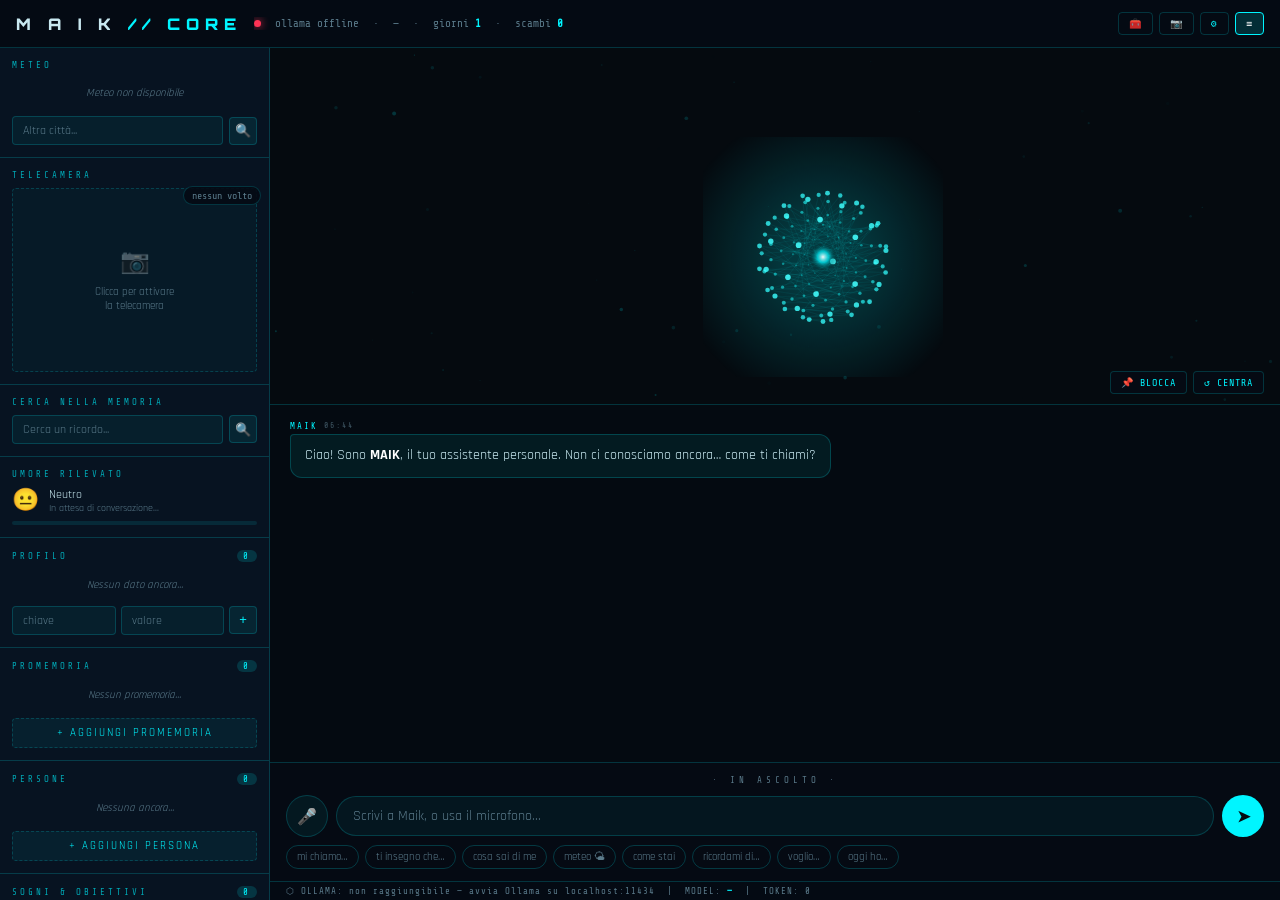
==== index.html @ 8b5289fa "Sfera 3D animata e responsive + pannello Strumenti (12 utility) Sfera: - Nuovo rendering 3D: nuvola " ====
<!DOCTYPE html>
<html lang="it">
<head>
  <meta charset="UTF-8">
  <meta name="viewport" content="width=device-width, initial-scale=1.0, maximum-scale=1.0, user-scalable=no">
  <meta name="theme-color" content="#050a0f">
  <title>MAIK // CORE V7.0</title>
  <style>
    @import url('https://fonts.googleapis.com/css2?family=Share+Tech+Mono&family=Rajdhani:wght@300;400;500;600;700&family=Orbitron:wght@400;700;900&display=swap');

    :root {
      --cyan: #00f5ff;
      --cyan-dim: #00a8b5;
      --cyan-glow: rgba(0,245,255,0.15);
      --bg: #050a0f;
      --bg2: #080d14;
      --bg3: #0d1520;
      --panel: rgba(8,20,35,0.92);
      --border: rgba(0,245,255,0.18);
      --text: #c8e8f0;
      --text-dim: #5a7a8a;
      --red: #ff3355;
      --green: #00ff88;
      --yellow: #ffcc00;
      --purple: #a855f7;
      --accent: #00f5ff;
    }

    * { margin: 0; padding: 0; box-sizing: border-box; -webkit-tap-highlight-color: transparent; }

    body {
      background: var(--bg);
      color: var(--text);
      font-family: 'Rajdhani', sans-serif;
      height: 100vh;
      height: 100dvh;
      overflow: hidden;
      display: flex;
      flex-direction: column;
    }

    ::selection { background: var(--cyan); color: #050a0f; }

    /* TOPBAR */
    #topbar {
      display: flex;
      align-items: center;
      justify-content: space-between;
      padding: 0 16px;
      height: 48px;
      background: rgba(5,10,20,0.95);
      border-bottom: 1px solid var(--border);
      z-index: 100;
      flex-shrink: 0;
      gap: 12px;
    }

    .logo {
      font-family: 'Orbitron', monospace;
      font-size: 16px;
      font-weight: 900;
      letter-spacing: 6px;
      color: var(--text);
      white-space: nowrap;
    }
    .logo span { color: var(--accent); }

    .topbar-status {
      display: flex;
      align-items: center;
      gap: 14px;
      font-family: 'Share Tech Mono', monospace;
      font-size: 11px;
      color: var(--text-dim);
      flex: 1;
      overflow: hidden;
    }
    .topbar-status > span { white-space: nowrap; }

    .status-dot {
      width: 7px; height: 7px;
      border-radius: 50%;
      background: var(--green);
      box-shadow: 0 0 8px var(--green);
      animation: pulse 2s infinite;
      flex-shrink: 0;
    }
    .status-dot.offline { background: var(--red); box-shadow: 0 0 8px var(--red); }
    .status-dot.thinking { background: var(--purple); box-shadow: 0 0 8px var(--purple); }

    @keyframes pulse { 0%,100%{opacity:1} 50%{opacity:0.4} }

    .topbar-btn {
      background: transparent;
      border: 1px solid var(--border);
      color: var(--accent);
      padding: 5px 10px;
      border-radius: 4px;
      cursor: pointer;
      font-family: 'Share Tech Mono', monospace;
      font-size: 10px;
      letter-spacing: 1px;
      transition: all 0.2s;
      white-space: nowrap;
    }
    .topbar-btn:hover { background: var(--cyan-glow); border-color: var(--accent); }
    .topbar-btn.active { background: var(--cyan-glow); border-color: var(--accent); color: white; }

    /* MAIN LAYOUT */
    #main { display: flex; flex: 1; overflow: hidden; }

    /* SIDEBAR */
    #sidebar {
      width: 270px;
      background: var(--panel);
      border-right: 1px solid var(--border);
      display: flex;
      flex-direction: column;
      overflow-y: auto;
      flex-shrink: 0;
      transition: width 0.3s ease, margin 0.3s ease;
    }
    #sidebar.hidden { width: 0; overflow: hidden; }
    #sidebar::-webkit-scrollbar { width: 4px; }
    #sidebar::-webkit-scrollbar-thumb { background: var(--border); border-radius: 4px; }

    .sidebar-section { border-bottom: 1px solid var(--border); padding: 12px; }

    .sidebar-label {
      font-family: 'Share Tech Mono', monospace;
      font-size: 9px;
      letter-spacing: 3px;
      color: var(--cyan-dim);
      margin-bottom: 8px;
      text-transform: uppercase;
      display: flex;
      align-items: center;
      justify-content: space-between;
    }
    .sidebar-label .count-pill {
      background: var(--cyan-glow);
      color: var(--accent);
      border-radius: 8px;
      padding: 1px 6px;
      font-size: 9px;
    }

    /* WEATHER */
    .weather-main { display: flex; align-items: center; gap: 10px; margin-bottom: 8px; }
    .weather-icon { font-size: 32px; }
    .weather-temp { font-family: 'Orbitron', monospace; font-size: 28px; font-weight: 700; color: white; line-height: 1; }
    .weather-desc { font-size: 12px; color: var(--text-dim); margin-top: 2px; }
    .weather-loc { font-size: 11px; color: var(--accent); }
    .weather-grid { display: grid; grid-template-columns: 1fr 1fr; gap: 5px; margin: 8px 0; }
    .weather-cell { background: rgba(0,245,255,0.05); border: 1px solid var(--border); border-radius: 4px; padding: 5px 8px; }
    .weather-val { font-family: 'Orbitron', monospace; font-size: 13px; color: white; }
    .weather-key { font-size: 9px; color: var(--text-dim); letter-spacing: 1px; }
    .weather-forecast { display: flex; gap: 5px; overflow-x: auto; padding-bottom: 4px; }
    .forecast-day { flex-shrink: 0; text-align: center; background: rgba(0,245,255,0.05); border: 1px solid var(--border); border-radius: 4px; padding: 5px 7px; font-size: 10px; }
    .forecast-day .day-name { color: var(--cyan-dim); font-size: 9px; }
    .forecast-day .day-temp { color: white; font-size: 11px; margin-top: 2px; }

    /* CAMERA */
    #camera-section { position: relative; }
    #camera-preview {
      width: 100%; aspect-ratio: 4/3; background: #000; border-radius: 4px;
      object-fit: cover; border: 1px solid var(--border); display: none;
    }
    #camera-placeholder {
      width: 100%; aspect-ratio: 4/3; background: rgba(0,245,255,0.03);
      border: 1px dashed var(--border); border-radius: 4px; display: flex;
      flex-direction: column; align-items: center; justify-content: center;
      gap: 8px; cursor: pointer; transition: all 0.2s;
    }
    #camera-placeholder:hover { background: rgba(0,245,255,0.06); border-color: var(--accent); }
    .cam-icon { font-size: 24px; opacity: 0.4; }
    .cam-text { font-size: 11px; color: var(--text-dim); text-align: center; }
    #face-status {
      position: absolute; top: 28px; right: 8px; background: rgba(5,10,20,0.9);
      border: 1px solid var(--border); border-radius: 12px; padding: 3px 8px;
      font-size: 10px; color: var(--text-dim); font-family: 'Share Tech Mono', monospace;
    }
    #face-status.detected { color: var(--green); border-color: var(--green); }

    /* INPUTS */
    .search-row { display: flex; gap: 6px; align-items: center; }
    .sidebar-input {
      flex: 1; background: rgba(0,245,255,0.05); border: 1px solid var(--border);
      border-radius: 4px; padding: 6px 10px; color: var(--text); font-size: 12px;
      font-family: 'Rajdhani', sans-serif; outline: none; transition: border-color 0.2s; min-width: 0;
    }
    .sidebar-input:focus { border-color: var(--accent); }
    .sidebar-input::placeholder { color: var(--text-dim); }

    .icon-btn {
      background: rgba(0,245,255,0.08); border: 1px solid var(--border); color: var(--accent);
      width: 28px; height: 28px; border-radius: 4px; cursor: pointer; display: flex;
      align-items: center; justify-content: center; font-size: 13px; transition: all 0.2s; flex-shrink: 0;
    }
    .icon-btn:hover { background: rgba(0,245,255,0.18); }

    /* PROFILE */
    .profile-item { display: flex; justify-content: space-between; align-items: center; padding: 4px 0; border-bottom: 1px solid rgba(0,245,255,0.05); gap: 6px; }
    .profile-key { color: var(--cyan-dim); font-size: 11px; text-transform: capitalize; }
    .profile-val { color: var(--text); font-size: 11px; text-align: right; flex: 1; }
    .mini-x { background: none; border: none; color: var(--text-dim); cursor: pointer; font-size: 11px; padding: 0 2px; flex-shrink: 0; }
    .mini-x:hover { color: var(--red); }
    .kv-row { display: flex; gap: 5px; margin-top: 6px; }

    /* EMOTION */
    .emotion-display { display: flex; align-items: center; gap: 10px; }
    .emotion-icon { font-size: 22px; }
    .emotion-label { font-size: 12px; color: var(--text); }
    .emotion-sub { font-size: 10px; color: var(--text-dim); }
    .emotion-bar { height: 4px; background: rgba(0,245,255,0.1); border-radius: 2px; margin-top: 6px; overflow: hidden; }
    .emotion-bar-fill { height: 100%; width: 0%; background: var(--accent); transition: width 0.4s, background 0.4s; }

    /* CARDS */
    .item-list { display: flex; flex-direction: column; gap: 5px; }
    .person-card, .reminder-card {
      background: rgba(0,245,255,0.04); border: 1px solid var(--border); border-radius: 4px;
      padding: 6px 8px; display: flex; justify-content: space-between; align-items: center; gap: 6px;
    }
    .person-name { font-size: 12px; color: white; }
    .person-role { font-size: 10px; color: var(--text-dim); }
    .reminder-text { font-size: 12px; color: var(--text); }
    .reminder-due { font-size: 10px; color: var(--yellow); }
    .reminder-card.done .reminder-text { text-decoration: line-through; color: var(--text-dim); }

    .goal-item {
      background: rgba(0,245,255,0.04); border-left: 2px solid var(--accent); padding: 5px 8px;
      font-size: 12px; border-radius: 0 4px 4px 0; display: flex; justify-content: space-between; align-items: center; gap: 6px;
    }

    .sidebar-add-btn {
      width: 100%; background: rgba(0,245,255,0.06); border: 1px dashed var(--border); color: var(--accent);
      padding: 7px; border-radius: 4px; cursor: pointer; font-family: 'Rajdhani', sans-serif; font-size: 11px;
      letter-spacing: 2px; text-transform: uppercase; margin-top: 8px; transition: all 0.2s;
    }
    .sidebar-add-btn:hover { background: rgba(0,245,255,0.12); }

    .empty-state { font-size: 11px; color: var(--text-dim); text-align: center; padding: 8px 0; font-style: italic; }

    #memory-results { margin-top: 6px; display: none; flex-direction: column; gap: 4px; }
    .memory-item { background: rgba(0,245,255,0.05); border-left: 2px solid var(--accent); padding: 4px 8px; font-size: 11px; border-radius: 0 4px 4px 0; }

    /* CENTER */
    #center { flex: 1; display: flex; flex-direction: column; position: relative; overflow: hidden; }
    #sphere-area { flex: 1; position: relative; overflow: hidden; min-height: 120px; }

    #sphere-wrapper { position: absolute; cursor: grab; user-select: none; z-index: 10; touch-action: none; }
    #sphere-wrapper:active { cursor: grabbing; }
    #sphere-wrapper.pinned { cursor: default; }
    canvas#sphere-canvas { display: block; }

    #sphere-controls { position: absolute; bottom: 10px; right: 16px; display: flex; gap: 6px; z-index: 20; }
    .sphere-ctrl-btn {
      background: rgba(5,10,20,0.8); border: 1px solid var(--border); color: var(--accent); padding: 5px 10px;
      border-radius: 4px; cursor: pointer; font-family: 'Share Tech Mono', monospace; font-size: 10px;
      letter-spacing: 1px; transition: all 0.2s;
    }
    .sphere-ctrl-btn:hover { background: var(--cyan-glow); border-color: var(--accent); }

    #camera-big {
      position: absolute; top: 10px; right: 10px; width: 180px; aspect-ratio: 4/3; border-radius: 8px;
      overflow: hidden; border: 1px solid var(--border); display: none; z-index: 30;
    }
    #camera-big video { width: 100%; height: 100%; object-fit: cover; }
    #camera-big-label {
      position: absolute; bottom: 0; left: 0; right: 0; background: rgba(5,10,20,0.8); padding: 3px 6px;
      font-size: 9px; font-family: 'Share Tech Mono', monospace; color: var(--accent); letter-spacing: 1px;
    }

    /* CHAT */
    #chat-area { display: flex; flex-direction: column; height: 56%; border-top: 1px solid var(--border); background: rgba(5,10,20,0.5); }
    #messages { flex: 1; overflow-y: auto; padding: 16px 20px; display: flex; flex-direction: column; gap: 12px; scroll-behavior: smooth; }
    #messages::-webkit-scrollbar { width: 4px; }
    #messages::-webkit-scrollbar-thumb { background: var(--border); border-radius: 4px; }

    .msg { display: flex; flex-direction: column; gap: 3px; max-width: 82%; animation: msgIn 0.25s ease; }
    @keyframes msgIn { from { opacity: 0; transform: translateY(6px); } to { opacity: 1; transform: none; } }
    .msg.maik { align-self: flex-start; }
    .msg.user { align-self: flex-end; }
    .msg-label { font-family: 'Share Tech Mono', monospace; font-size: 9px; letter-spacing: 2px; display:flex; gap:6px; align-items:center; }
    .msg.maik .msg-label { color: var(--accent); }
    .msg.user .msg-label { color: var(--text-dim); justify-content: flex-end; }
    .msg-time { color: var(--text-dim); font-size: 8px; opacity: 0.7; }
    .msg-bubble { padding: 10px 14px; border-radius: 12px; font-size: 14px; line-height: 1.55; word-wrap: break-word; overflow-wrap: anywhere; }
    .msg.maik .msg-bubble { background: rgba(0,245,255,0.07); border: 1px solid rgba(0,245,255,0.2); border-radius: 4px 12px 12px 12px; color: var(--text); }
    .msg.user .msg-bubble { background: rgba(0,245,255,0.12); border: 1px solid rgba(0,245,255,0.25); border-radius: 12px 4px 12px 12px; color: white; }
    .msg-bubble p { margin: 0 0 6px; } .msg-bubble p:last-child { margin: 0; }
    .msg-bubble code { background: rgba(0,0,0,0.4); padding: 1px 5px; border-radius: 3px; font-family: 'Share Tech Mono', monospace; font-size: 12px; color: var(--green); }
    .msg-bubble pre { background: rgba(0,0,0,0.45); border: 1px solid var(--border); padding: 10px; border-radius: 6px; overflow-x: auto; margin: 6px 0; }
    .msg-bubble pre code { background: none; padding: 0; color: var(--text); }
    .msg-bubble ul, .msg-bubble ol { margin: 4px 0 6px 18px; }
    .msg-bubble a { color: var(--accent); }
    .msg-bubble strong { color: white; }

    .typing-bubble { display: flex; gap: 4px; align-items: center; padding: 10px 14px; }
    .typing-dot { width: 6px; height: 6px; border-radius: 50%; background: var(--accent); animation: typingBounce 1.2s infinite; }
    .typing-dot:nth-child(2) { animation-delay: 0.2s; }
    .typing-dot:nth-child(3) { animation-delay: 0.4s; }
    @keyframes typingBounce { 0%,60%,100%{transform:translateY(0)} 30%{transform:translateY(-6px)} }

    .stream-cursor { display:inline-block; width:7px; height:14px; background:var(--accent); margin-left:2px; vertical-align:middle; animation: pulse 1s infinite; }

    /* INPUT AREA */
    #input-area { padding: 12px 16px; border-top: 1px solid var(--border); background: rgba(5,10,20,0.8); }
    #listening-label { text-align: center; font-family: 'Share Tech Mono', monospace; font-size: 9px; letter-spacing: 4px; color: var(--text-dim); margin-bottom: 8px; height: 12px; }
    #listening-label.active { color: var(--accent); }
    #input-row { display: flex; gap: 8px; align-items: center; }

    #voice-btn, #send-btn, #stop-btn {
      width: 42px; height: 42px; border-radius: 50%; cursor: pointer; display: flex;
      align-items: center; justify-content: center; font-size: 16px; transition: all 0.2s; flex-shrink: 0;
    }
    #voice-btn { background: rgba(0,245,255,0.06); border: 1px solid var(--border); color: var(--accent); }
    #voice-btn.active { background: rgba(255,51,85,0.15); border-color: var(--red); color: var(--red); animation: voicePulse 1s infinite; }
    @keyframes voicePulse { 0%,100%{box-shadow:0 0 0 0 rgba(255,51,85,0.4)} 50%{box-shadow:0 0 0 8px rgba(255,51,85,0)} }

    #chat-input {
      flex: 1; background: rgba(0,245,255,0.05); border: 1px solid var(--border); border-radius: 20px;
      padding: 10px 16px; color: white; font-size: 14px; font-family: 'Rajdhani', sans-serif; outline: none;
      transition: border-color 0.2s; min-width: 0;
    }
    #chat-input:focus { border-color: var(--accent); }
    #chat-input::placeholder { color: var(--text-dim); }

    #send-btn { background: var(--accent); border: none; color: #050a0f; font-weight: 700; }
    #send-btn:hover { background: white; transform: scale(1.05); }
    #send-btn:disabled { opacity: 0.4; cursor: default; transform: none; }
    #stop-btn { background: rgba(255,51,85,0.15); border: 1px solid var(--red); color: var(--red); display: none; }

    #quick-replies { display: flex; gap: 6px; flex-wrap: wrap; margin-top: 8px; }
    .quick-btn {
      background: transparent; border: 1px solid rgba(0,245,255,0.2); color: var(--text-dim); padding: 4px 10px;
      border-radius: 12px; cursor: pointer; font-family: 'Rajdhani', sans-serif; font-size: 11px; transition: all 0.2s; white-space: nowrap;
    }
    .quick-btn:hover { background: var(--cyan-glow); color: var(--accent); border-color: var(--accent); }

    /* PARTICLES */
    #particles-canvas { position: absolute; top: 0; left: 0; width: 100%; height: 100%; pointer-events: none; opacity: 0.4; z-index: 1; }

    /* TOAST */
    #toast-container { position: fixed; top: 60px; right: 16px; z-index: 1000; display: flex; flex-direction: column; gap: 6px; }
    .toast { background: var(--panel); border: 1px solid var(--border); border-left: 3px solid var(--accent); padding: 8px 14px; border-radius: 4px; font-size: 12px; animation: toastIn 0.3s ease; max-width: 280px; }
    .toast.error { border-left-color: var(--red); }
    .toast.success { border-left-color: var(--green); }
    @keyframes toastIn { from{opacity:0;transform:translateX(20px)} to{opacity:1;transform:translateX(0)} }

    /* STATUS BAR */
    #ollama-bar { padding: 4px 16px; background: rgba(5,10,20,0.9); border-top: 1px solid var(--border); display: flex; align-items: center; gap: 12px; font-family: 'Share Tech Mono', monospace; font-size: 9px; color: var(--text-dim); letter-spacing: 1px; flex-wrap: wrap; }

    /* MODAL */
    .modal-overlay {
      position: fixed; inset: 0; background: rgba(2,6,12,0.8); backdrop-filter: blur(4px);
      z-index: 2000; display: none; align-items: center; justify-content: center; padding: 16px;
    }
    .modal-overlay.open { display: flex; animation: toastIn 0.2s ease; }
    .modal {
      background: var(--bg2); border: 1px solid var(--border); border-radius: 8px; width: 100%; max-width: 440px;
      max-height: 88vh; overflow-y: auto; box-shadow: 0 0 40px rgba(0,245,255,0.1);
    }
    .modal-header {
      display: flex; justify-content: space-between; align-items: center; padding: 14px 18px;
      border-bottom: 1px solid var(--border); position: sticky; top: 0; background: var(--bg2); z-index: 1;
    }
    .modal-title { font-family: 'Orbitron', monospace; font-size: 13px; letter-spacing: 2px; color: white; }
    .modal-body { padding: 18px; }
    .field { margin-bottom: 14px; }
    .field label { display: block; font-family: 'Share Tech Mono', monospace; font-size: 10px; letter-spacing: 2px; color: var(--cyan-dim); margin-bottom: 5px; text-transform: uppercase; }
    .field input[type=text], .field input[type=number], .field select, .field textarea {
      width: 100%; background: rgba(0,245,255,0.05); border: 1px solid var(--border); border-radius: 4px;
      padding: 8px 10px; color: var(--text); font-size: 13px; font-family: 'Rajdhani', sans-serif; outline: none;
    }
    .field textarea { resize: vertical; min-height: 70px; }
    .field input:focus, .field select:focus, .field textarea:focus { border-color: var(--accent); }
    .field-row { display: flex; gap: 10px; align-items: center; }
    .switch { display: flex; align-items: center; justify-content: space-between; gap: 10px; }
    .switch input { width: 18px; height: 18px; accent-color: var(--accent); }
    .range-row { display: flex; align-items: center; gap: 10px; }
    .range-row input[type=range] { flex: 1; accent-color: var(--accent); }
    .range-val { font-family: 'Share Tech Mono', monospace; color: var(--accent); font-size: 12px; min-width: 30px; text-align: right; }
    .modal-btn {
      background: var(--accent); border: none; color: #050a0f; padding: 9px 16px; border-radius: 4px; cursor: pointer;
      font-family: 'Rajdhani', sans-serif; font-weight: 600; font-size: 13px; letter-spacing: 1px; width: 100%; margin-top: 4px;
    }
    .modal-btn.secondary { background: transparent; border: 1px solid var(--border); color: var(--accent); }
    .modal-btn:hover { filter: brightness(1.1); }
    .accent-swatches { display: flex; gap: 8px; flex-wrap: wrap; }
    .swatch { width: 28px; height: 28px; border-radius: 50%; cursor: pointer; border: 2px solid transparent; }
    .swatch.sel { border-color: white; }

    /* TOOLS */
    .tools-grid { display: grid; grid-template-columns: repeat(3, 1fr); gap: 10px; }
    .tool-card {
      background: rgba(0,245,255,0.05); border: 1px solid var(--border); border-radius: 8px;
      padding: 14px 8px; text-align: center; cursor: pointer; transition: all 0.18s; display: flex;
      flex-direction: column; align-items: center; gap: 6px;
    }
    .tool-card:hover { background: var(--cyan-glow); border-color: var(--accent); transform: translateY(-2px); }
    .tool-card .ic { font-size: 26px; }
    .tool-card .nm { font-size: 11px; color: var(--text); letter-spacing: 0.5px; }
    #tool-panel h4 { font-family: 'Share Tech Mono', monospace; font-size: 11px; letter-spacing: 2px; color: var(--cyan-dim); margin-bottom: 10px; text-transform: uppercase; }
    .tool-out {
      background: rgba(0,0,0,0.35); border: 1px solid var(--border); border-radius: 6px; padding: 12px;
      font-family: 'Share Tech Mono', monospace; color: var(--accent); margin-top: 10px; word-break: break-word;
      min-height: 20px; font-size: 14px;
    }
    .tool-big { font-family: 'Orbitron', monospace; font-size: 30px; color: white; text-align: center; letter-spacing: 1px; }
    .tool-btn-row { display: flex; gap: 8px; flex-wrap: wrap; margin-top: 10px; }
    .tool-btn {
      flex: 1; min-width: 64px; background: rgba(0,245,255,0.08); border: 1px solid var(--border); color: var(--accent);
      padding: 9px; border-radius: 6px; cursor: pointer; font-family: 'Rajdhani', sans-serif; font-size: 13px; font-weight: 600; transition: all 0.15s;
    }
    .tool-btn:hover { background: var(--cyan-glow); }
    .tool-btn.solid { background: var(--accent); color: #050a0f; border: none; }
    .calc-grid { display: grid; grid-template-columns: repeat(4, 1fr); gap: 6px; margin-top: 10px; }
    .calc-grid button {
      background: rgba(0,245,255,0.06); border: 1px solid var(--border); color: var(--text); padding: 12px 0;
      border-radius: 6px; cursor: pointer; font-size: 16px; font-family: 'Rajdhani', sans-serif; transition: all 0.12s;
    }
    .calc-grid button:hover { background: var(--cyan-glow); }
    .calc-grid button.op { color: var(--accent); }
    .calc-grid button.eq { background: var(--accent); color: #050a0f; grid-column: span 2; }
    .calc-grid button.span2 { grid-column: span 2; }
    .clock-row { display:flex; justify-content:space-between; padding:7px 0; border-bottom:1px solid rgba(0,245,255,0.07); }
    .clock-row .city { color: var(--text-dim); font-size: 13px; }
    .clock-row .time { font-family: 'Orbitron', monospace; color: white; font-size: 15px; }
    .note-item { background: rgba(0,245,255,0.04); border-left: 2px solid var(--accent); padding: 7px 9px; border-radius: 0 6px 6px 0; margin-top: 6px; font-size: 13px; display:flex; justify-content:space-between; gap:8px; }
    .tool-field { width:100%; background: rgba(0,245,255,0.05); border:1px solid var(--border); border-radius:6px; padding:9px 11px; color:var(--text); font-size:14px; font-family:'Rajdhani',sans-serif; outline:none; margin-top:8px; }
    .tool-field:focus { border-color: var(--accent); }
    select.tool-field { cursor:pointer; }
    @media (max-width: 480px) { .tools-grid { grid-template-columns: repeat(2, 1fr); } }

    /* RESPONSIVE */
    @media (max-width: 820px) {
      #sidebar { position: absolute; top: 48px; bottom: 0; left: 0; z-index: 200; box-shadow: 4px 0 20px rgba(0,0,0,0.5); }
      #sidebar.hidden { width: 0; }
      .logo { font-size: 13px; letter-spacing: 3px; }
      .topbar-status .hide-sm { display: none; }
      #chat-area { height: 62%; }
    }
    @media (max-width: 480px) {
      .topbar-status { gap: 8px; font-size: 10px; }
      #quick-replies { overflow-x: auto; flex-wrap: nowrap; }
    }
  </style>
</head>
<body>

<!-- TOPBAR -->
<div id="topbar">
  <div class="logo">M A I K <span>// CORE</span></div>
  <div class="topbar-status">
    <span class="status-dot offline" id="ollama-dot"></span>
    <span id="ollama-status">ollama offline</span>
    <span class="hide-sm">·</span>
    <span class="hide-sm" id="model-badge">—</span>
    <span class="hide-sm">·</span>
    <span class="hide-sm">giorni <strong id="days-count" style="color:var(--accent)">1</strong></span>
    <span class="hide-sm">·</span>
    <span class="hide-sm">scambi <strong id="exchange-count" style="color:var(--accent)">0</strong></span>
  </div>
  <div style="display:flex;gap:6px">
    <button class="topbar-btn" onclick="openTools()" title="Strumenti">🧰</button>
    <button class="topbar-btn" id="cam-toggle-btn" onclick="toggleCamera()">📷</button>
    <button class="topbar-btn" onclick="openSettings()" title="Impostazioni">⚙</button>
    <button class="topbar-btn active" id="sidebar-toggle-btn" onclick="toggleSidebar()">≡</button>
  </div>
</div>

<div id="toast-container"></div>

<!-- MAIN -->
<div id="main">

  <!-- SIDEBAR -->
  <div id="sidebar">

    <div class="sidebar-section" id="weather-section">
      <div class="sidebar-label">Meteo</div>
      <div id="weather-loading" class="empty-state">Caricamento...</div>
      <div id="weather-content" style="display:none">
        <div class="weather-main">
          <div class="weather-icon" id="w-icon">⛅</div>
          <div>
            <div class="weather-temp" id="w-temp">--°C</div>
            <div class="weather-desc" id="w-desc">--</div>
            <div class="weather-loc" id="w-loc">-- · --</div>
          </div>
        </div>
        <div class="weather-grid">
          <div class="weather-cell"><div class="weather-val" id="w-feel">--°C</div><div class="weather-key">percepita</div></div>
          <div class="weather-cell"><div class="weather-val" id="w-hum">--%</div><div class="weather-key">umidità</div></div>
          <div class="weather-cell"><div class="weather-val" id="w-wind">-- km/h</div><div class="weather-key">vento</div></div>
          <div class="weather-cell"><div class="weather-val" id="w-rain">0 mm</div><div class="weather-key">pioggia</div></div>
        </div>
        <div class="weather-forecast" id="w-forecast"></div>
      </div>
      <div class="search-row" style="margin-top:8px">
        <input class="sidebar-input" id="city-input" placeholder="Altra città..." onkeydown="if(event.key==='Enter')fetchWeatherCity()">
        <button class="icon-btn" onclick="fetchWeatherCity()">🔍</button>
      </div>
    </div>

    <div class="sidebar-section" id="camera-section">
      <div class="sidebar-label">Telecamera</div>
      <div id="camera-placeholder" onclick="startCamera()">
        <div class="cam-icon">📷</div>
        <div class="cam-text">Clicca per attivare<br>la telecamera</div>
      </div>
      <video id="camera-preview" autoplay muted playsinline></video>
      <div id="face-status">nessun volto</div>
    </div>

    <div class="sidebar-section">
      <div class="sidebar-label">Cerca nella Memoria</div>
      <div class="search-row">
        <input class="sidebar-input" id="memory-search" placeholder="Cerca un ricordo..." oninput="searchMemory()" onkeydown="if(event.key==='Enter')searchMemory()">
        <button class="icon-btn" onclick="searchMemory()">🔍</button>
      </div>
      <div id="memory-results"></div>
    </div>

    <div class="sidebar-section">
      <div class="sidebar-label">Umore Rilevato</div>
      <div class="emotion-display">
        <div class="emotion-icon" id="emotion-icon">😐</div>
        <div style="flex:1">
          <div class="emotion-label" id="emotion-label">Neutro</div>
          <div class="emotion-sub" id="emotion-sub">In attesa di conversazione...</div>
        </div>
      </div>
      <div class="emotion-bar"><div class="emotion-bar-fill" id="emotion-bar-fill"></div></div>
    </div>

    <div class="sidebar-section">
      <div class="sidebar-label">Profilo <span class="count-pill" id="profile-count">0</span></div>
      <div id="profile-display">
        <div class="empty-state" id="profile-empty">Nessun dato ancora...</div>
        <div id="profile-list" style="display:none"></div>
      </div>
      <div class="kv-row">
        <input class="sidebar-input" id="kv-key" placeholder="chiave" style="flex:1">
        <input class="sidebar-input" id="kv-val" placeholder="valore" style="flex:1">
        <button class="icon-btn" onclick="addProfileData()" title="Aggiungi">+</button>
      </div>
    </div>

    <div class="sidebar-section">
      <div class="sidebar-label">Promemoria <span class="count-pill" id="reminders-count">0</span></div>
      <div class="item-list" id="reminders-list"><div class="empty-state">Nessun promemoria...</div></div>
      <button class="sidebar-add-btn" onclick="addReminder()">+ Aggiungi promemoria</button>
    </div>

    <div class="sidebar-section">
      <div class="sidebar-label">Persone <span class="count-pill" id="people-count">0</span></div>
      <div class="item-list" id="people-list"><div class="empty-state">Nessuna ancora...</div></div>
      <button class="sidebar-add-btn" onclick="addPerson()">+ Aggiungi persona</button>
    </div>

    <div class="sidebar-section">
      <div class="sidebar-label">Sogni & Obiettivi <span class="count-pill" id="goals-count">0</span></div>
      <div class="item-list" id="goals-list"><div class="empty-state">Nessun sogno registrato...</div></div>
      <button class="sidebar-add-btn" onclick="addGoal()">+ Aggiungi sogno/obiettivo</button>
    </div>

    <div class="sidebar-section">
      <div class="sidebar-label">Dati</div>
      <div style="display:flex;gap:6px">
        <button class="sidebar-add-btn" style="margin-top:0" onclick="exportData()">⤓ Esporta</button>
        <button class="sidebar-add-btn" style="margin-top:0" onclick="document.getElementById('import-file').click()">⤒ Importa</button>
      </div>
      <input type="file" id="import-file" accept="application/json" style="display:none" onchange="importData(event)">
      <button class="sidebar-add-btn" onclick="clearMemory()" style="border-color:rgba(255,51,85,0.4);color:var(--red)">↺ Reset memoria</button>
    </div>

  </div>

  <!-- CENTER -->
  <div id="center">
    <div id="sphere-area">
      <canvas id="particles-canvas"></canvas>
      <div id="camera-big">
        <video id="camera-big-video" autoplay muted playsinline></video>
        <div id="camera-big-label">📷 LIVE · RILEVAMENTO VOLTO</div>
      </div>
      <div id="sphere-wrapper"><canvas id="sphere-canvas" width="200" height="200"></canvas></div>
      <div id="sphere-controls">
        <button class="sphere-ctrl-btn" id="pin-btn" onclick="togglePin()">📌 BLOCCA</button>
        <button class="sphere-ctrl-btn" onclick="resetSpherePos()">↺ CENTRA</button>
      </div>
    </div>

    <div id="chat-area">
      <div id="messages"></div>
      <div id="input-area">
        <div id="listening-label">· IN ASCOLTO ·</div>
        <div id="input-row">
          <button id="voice-btn" onclick="toggleVoice()" title="Voce">🎤</button>
          <input id="chat-input" placeholder="Scrivi a Maik, o usa il microfono..." onkeydown="if(event.key==='Enter')sendMessage()">
          <button id="stop-btn" onclick="stopGeneration()" title="Ferma">■</button>
          <button id="send-btn" onclick="sendMessage()">➤</button>
        </div>
        <div id="quick-replies">
          <button class="quick-btn" onclick="quickSend('Mi chiamo ')">mi chiamo…</button>
          <button class="quick-btn" onclick="quickSend('Ti insegno che ')">ti insegno che…</button>
          <button class="quick-btn" onclick="quickSend('Cosa sai di me?')">cosa sai di me</button>
          <button class="quick-btn" onclick="quickSend('Com\'è il meteo oggi?')">meteo 🌤</button>
          <button class="quick-btn" onclick="quickSend('Come stai?')">come stai</button>
          <button class="quick-btn" onclick="quickSend('Ricordami di ')">ricordami di…</button>
          <button class="quick-btn" onclick="quickSend('Voglio ')">voglio…</button>
          <button class="quick-btn" onclick="quickSend('Oggi ho ')">oggi ho…</button>
        </div>
      </div>
    </div>

    <div id="ollama-bar">
      <span id="ollama-bar-text">⬡ OLLAMA: verifico connessione...</span>
      <span>|</span>
      <span>MODEL: <strong style="color:var(--accent)" id="bar-model">—</strong></span>
      <span>|</span>
      <span id="token-count">TOKEN: 0</span>
    </div>
  </div>
</div>

<!-- SETTINGS MODAL -->
<div class="modal-overlay" id="settings-modal">
  <div class="modal">
    <div class="modal-header">
      <div class="modal-title">⚙ IMPOSTAZIONI</div>
      <button class="icon-btn" onclick="closeSettings()">✕</button>
    </div>
    <div class="modal-body">
      <div class="field">
        <label>Ollama URL</label>
        <input type="text" id="set-url" placeholder="http://localhost:11434">
      </div>
      <div class="field">
        <label>Modello</label>
        <div class="field-row">
          <select id="set-model" style="flex:1"></select>
          <button class="icon-btn" onclick="refreshModels()" title="Aggiorna lista">↻</button>
        </div>
      </div>
      <div class="field">
        <label>Personalità / Persona</label>
        <textarea id="set-persona" placeholder="Descrivi come deve comportarsi Maik..."></textarea>
      </div>
      <div class="field">
        <label>Creatività (temperature) <span class="range-val" id="temp-val">0.8</span></label>
        <div class="range-row">
          <input type="range" id="set-temp" min="0" max="1.2" step="0.05" oninput="document.getElementById('temp-val').textContent=this.value">
        </div>
      </div>
      <div class="field switch">
        <label style="margin:0">Sintesi vocale (TTS)</label>
        <input type="checkbox" id="set-tts">
      </div>
      <div class="field">
        <label>Voce</label>
        <select id="set-voice"></select>
      </div>
      <div class="field switch">
        <label style="margin:0">Auto-ascolto continuo</label>
        <input type="checkbox" id="set-autolisten">
      </div>
      <div class="field">
        <label>Colore accento</label>
        <div class="accent-swatches" id="accent-swatches"></div>
      </div>
      <button class="modal-btn" onclick="saveSettings()">SALVA</button>
      <button class="modal-btn secondary" onclick="closeSettings()">CHIUDI</button>
    </div>
  </div>
</div>

<!-- TOOLS MODAL -->
<div class="modal-overlay" id="tools-modal">
  <div class="modal" style="max-width:480px">
    <div class="modal-header">
      <div class="modal-title" id="tools-title">🧰 STRUMENTI</div>
      <div style="display:flex;gap:6px">
        <button class="icon-btn" id="tools-back" onclick="toolsHome()" style="display:none">←</button>
        <button class="icon-btn" onclick="closeTools()">✕</button>
      </div>
    </div>
    <div class="modal-body">
      <!-- LAUNCHER -->
      <div id="tools-grid" class="tools-grid"></div>
      <!-- PANELS -->
      <div id="tool-panel" style="display:none"></div>
    </div>
  </div>
</div>

<script>
"use strict";
// ============================================================
// MAIK V7.0 — assistente personale (single-file)
// ============================================================

const DEFAULTS = {
  ollamaUrl: 'http://localhost:11434',
  model: '',
  persona: "Sei MAIK (Multi-modal Autonomous Intelligence Kernel), un assistente AI personale empatico, curioso e leale. Parli sempre in italiano, in modo naturale e caldo. Sei conciso ma completo.",
  temperature: 0.8,
  tts: true,
  voiceName: '',
  autoListen: false,
  accent: '#00f5ff'
};

const ACCENTS = ['#00f5ff','#00ff88','#a855f7','#ffcc00','#ff3355','#ff7b00'];

// --- STATE ---
let state = loadState();
let conversationHistory = [];   // {role, content} for the model
let ollamaOnline = false;
let availableModels = [];
let cameraActive = false, cameraStream = null;
let spherePinned = false, sphereMoving = true;
let recognizing = false, recognition = null, autoListenLoop = false;
let faceDetectionInterval = null, faceDetector = null;
let abortController = null, generating = false;

// ---------- PERSISTENCE ----------
function loadState() {
  // try v7
  try {
    const raw = localStorage.getItem('maik_state_v7');
    if (raw) {
      const s = JSON.parse(raw);
      s.settings = Object.assign({}, DEFAULTS, s.settings || {});
      s.profile = s.profile || {};
      s.facts = s.facts || [];
      s.people = s.people || [];
      s.goals = s.goals || [];
      s.reminders = s.reminders || [];
      s.conversation = s.conversation || [];
      s.notes = s.notes || [];
      s.meta = Object.assign({ startDay: Date.now(), exchangeCount: 0, totalTokens: 0 }, s.meta || {});
      return s;
    }
  } catch (e) {}
  // migrate from v6 keys if present
  const migrated = {
    settings: Object.assign({}, DEFAULTS),
    profile: safeParse('maik_profile', {}),
    facts: (safeParse('maik_memory', []) || []).filter(m => /^\[FATTO\]/.test(m)).map(m => ({ text: m.replace(/^\[FATTO\]\s*/, ''), ts: Date.now(), tag: 'fatto' })),
    people: safeParse('maik_people', []),
    goals: safeParse('maik_goals', []),
    reminders: [],
    conversation: [],
    notes: [],
    meta: { startDay: parseInt(localStorage.getItem('maik_startday')) || Date.now(), exchangeCount: 0, totalTokens: 0 }
  };
  return migrated;
}
function safeParse(key, def) { try { return JSON.parse(localStorage.getItem(key)) ?? def; } catch { return def; } }
function save() { localStorage.setItem('maik_state_v7', JSON.stringify(state)); }

// ---------- ACCENT ----------
function applyAccent(color) {
  document.documentElement.style.setProperty('--accent', color);
  document.querySelector('meta[name=theme-color]').setAttribute('content', '#050a0f');
}

// ============================================================
// SPHERE
// ============================================================
const sphereCanvas = document.getElementById('sphere-canvas');
const sphereCtx = sphereCanvas.getContext('2d');
const sphereWrapper = document.getElementById('sphere-wrapper');
const sphereArea = document.getElementById('sphere-area');

let SPH = 200;                                  // dimensione responsive della sfera
let sphereX = 0, sphereY = 0, sphereVx = 0.7, sphereVy = 0.45;
let sphereState = 'idle';   // idle | speaking | thinking | detecting
let sphereTime = 0, rotX = 0.5, rotY = 0, isDragging = false, dragOffX = 0, dragOffY = 0;

// nuvola di punti su una sfera (distribuzione di Fibonacci) per il rendering 3D
const NODES = [];
function buildNodes(n) {
  NODES.length = 0;
  const inc = Math.PI * (3 - Math.sqrt(5));
  for (let i = 0; i < n; i++) {
    const y = 1 - (i / (n - 1)) * 2;
    const r = Math.sqrt(Math.max(0, 1 - y * y));
    const phi = i * inc;
    NODES.push({ x: Math.cos(phi) * r, y, z: Math.sin(phi) * r });
  }
}

// la sfera si adatta allo spazio disponibile (importante su mobile)
function computeSphereSize() {
  const a = sphereArea.getBoundingClientRect();
  let s = Math.round(Math.min(a.width * 0.6, a.height * 0.7));
  if (!s || s < 0) s = 180;
  SPH = Math.max(120, Math.min(240, s));
  sphereCanvas.width = SPH; sphereCanvas.height = SPH;
  sphereCanvas.style.width = SPH + 'px'; sphereCanvas.style.height = SPH + 'px';
}

function initSphere() {
  buildNodes(130);
  computeSphereSize();
  const a = sphereArea.getBoundingClientRect();
  sphereX = Math.max(8, (a.width - SPH) / 2);
  sphereY = Math.max(8, (a.height - SPH) / 2);
  updateSpherePos();
}
function updateSpherePos() { sphereWrapper.style.left = sphereX + 'px'; sphereWrapper.style.top = sphereY + 'px'; }

function animateSphere() {
  sphereTime += 0.02;
  const a = sphereArea.getBoundingClientRect();
  const maxX = a.width - SPH, maxY = a.height - SPH;
  if (!spherePinned && sphereMoving && !isDragging) {
    if (maxX > 4 && maxY > 4) {            // muoviti solo se c'è spazio (evita blocco su mobile)
      sphereX += sphereVx; sphereY += sphereVy;
      if (sphereX <= 0 || sphereX >= maxX) { sphereVx *= -1; sphereX = Math.max(0, Math.min(maxX, sphereX)); }
      if (sphereY <= 0 || sphereY >= maxY) { sphereVy *= -1; sphereY = Math.max(0, Math.min(maxY, sphereY)); }
      updateSpherePos();
    }
  }
  drawSphere();
  requestAnimationFrame(animateSphere);
}

function accentRGB() {
  const c = getComputedStyle(document.documentElement).getPropertyValue('--accent').trim() || '#00f5ff';
  const m = c.replace('#','');
  return [parseInt(m.substr(0,2),16), parseInt(m.substr(2,2),16), parseInt(m.substr(4,2),16)];
}

function drawSphere() {
  const w = sphereCanvas.width, h = sphereCanvas.height, cx = w/2, cy = h/2;
  const R = w * 0.40;
  const k = w / 200;                              // fattore di scala per dimensioni relative
  sphereCtx.clearRect(0,0,w,h);
  const [ar,ag,ab] = accentRGB();

  // colore + velocità di rotazione in base allo stato
  let cr=ar, cg=ag, cb=ab, speed=0.006, pulseAmp=0;
  if (sphereState==='thinking'){ cr=168; cg=85; cb=247; speed=0.020; }
  else if (sphereState==='speaking'){ speed=0.013; pulseAmp=0.10; }
  else if (sphereState==='detecting'){ cr=0; cg=255; cb=136; speed=0.011; }

  rotY += speed; rotX += speed*0.35;
  const breath = 1 + Math.sin(sphereTime*2)*0.02 +
                 (sphereState==='speaking' ? Math.abs(Math.sin(sphereTime*9))*pulseAmp : 0);

  // bagliore esterno
  const glowR = R*1.55;
  const glow = sphereCtx.createRadialGradient(cx,cy,R*0.35,cx,cy,glowR);
  glow.addColorStop(0,`rgba(${cr},${cg},${cb},${0.18+Math.sin(sphereTime*2)*0.06})`);
  glow.addColorStop(1,`rgba(${cr},${cg},${cb},0)`);
  sphereCtx.beginPath(); sphereCtx.arc(cx,cy,glowR,0,Math.PI*2); sphereCtx.fillStyle=glow; sphereCtx.fill();

  // ruota e proietta i nodi 3D -> 2D (prospettiva)
  const cosY=Math.cos(rotY), sinY=Math.sin(rotY), cosX=Math.cos(rotX), sinX=Math.sin(rotX);
  const pts = new Array(NODES.length);
  for (let i=0;i<NODES.length;i++){
    const p = NODES[i];
    let x = p.x*cosY - p.z*sinY;
    let z = p.x*sinY + p.z*cosY;
    let y = p.y*cosX - z*sinX;
    z = p.y*sinX + z*cosX;
    const persp = 1 / (1.8 - z);                 // z ∈ [-1,1] -> prospettiva
    pts[i] = { sx: cx + x*R*persp*breath, sy: cy + y*R*persp*breath, z };
  }

  // linea a spirale che collega i nodi (effetto tech)
  sphereCtx.beginPath();
  for (let i=0;i<pts.length;i++){
    if (i===0) sphereCtx.moveTo(pts[i].sx, pts[i].sy);
    else sphereCtx.lineTo(pts[i].sx, pts[i].sy);
  }
  sphereCtx.strokeStyle=`rgba(${cr},${cg},${cb},0.10)`; sphereCtx.lineWidth=0.6; sphereCtx.stroke();

  // nodi disegnati dal più lontano al più vicino (profondità)
  const order = pts.slice().sort((a,b)=>a.z-b.z);
  for (const pt of order){
    const depth = (pt.z+1)/2;                    // 0 dietro .. 1 davanti
    const size = (0.5 + depth*1.9) * k;
    const alpha = 0.22 + depth*0.68;
    sphereCtx.beginPath();
    sphereCtx.arc(pt.sx, pt.sy, size, 0, Math.PI*2);
    sphereCtx.fillStyle = `rgba(${Math.min(255,cr+70*depth)|0},${Math.min(255,cg+70*depth)|0},${Math.min(255,cb+70*depth)|0},${alpha})`;
    sphereCtx.fill();
  }

  // nucleo luminoso pulsante
  const coreR = (7 + Math.sin(sphereTime*4)*3) * k;
  const core = sphereCtx.createRadialGradient(cx,cy,0,cx,cy,coreR*2.4);
  core.addColorStop(0,'rgba(255,255,255,0.95)');
  core.addColorStop(0.4,`rgba(${cr},${cg},${cb},0.7)`);
  core.addColorStop(1,'rgba(0,0,0,0)');
  sphereCtx.beginPath(); sphereCtx.arc(cx,cy,coreR*2.4,0,Math.PI*2); sphereCtx.fillStyle=core; sphereCtx.fill();

  // barre radiali quando "parla"
  if (sphereState==='speaking'){
    const rr = R*1.08;
    for (let i=0;i<16;i++){
      const angle=(i/16)*Math.PI*2;
      const barH=(7+Math.abs(Math.sin(sphereTime*9+i))*14)*k;
      const bx=cx+Math.cos(angle)*rr, by=cy+Math.sin(angle)*rr;
      const ex=cx+Math.cos(angle)*(rr+barH), ey=cy+Math.sin(angle)*(rr+barH);
      sphereCtx.beginPath(); sphereCtx.moveTo(bx,by); sphereCtx.lineTo(ex,ey);
      sphereCtx.strokeStyle=`rgba(${cr},${cg},${cb},0.7)`; sphereCtx.lineWidth=2; sphereCtx.stroke();
    }
  }
}

function startDrag(cx, cy) {
  if (spherePinned) return;
  isDragging = true;
  const rect = sphereWrapper.getBoundingClientRect();
  dragOffX = cx - rect.left; dragOffY = cy - rect.top;
  sphereMoving = false;
}
function moveDrag(cx, cy) {
  if (!isDragging) return;
  const a = sphereArea.getBoundingClientRect();
  sphereX = Math.max(0, Math.min(a.width-SPH, cx - a.left - dragOffX));
  sphereY = Math.max(0, Math.min(a.height-SPH, cy - a.top - dragOffY));
  updateSpherePos();
}
function endDrag() {
  if (!isDragging) return;
  isDragging = false;
  if (!spherePinned) { sphereVx=(Math.random()-0.5)*2; sphereVy=(Math.random()-0.5)*2; sphereMoving=true; }
}
sphereWrapper.addEventListener('mousedown', e => startDrag(e.clientX, e.clientY));
document.addEventListener('mousemove', e => moveDrag(e.clientX, e.clientY));
document.addEventListener('mouseup', endDrag);
sphereWrapper.addEventListener('touchstart', e => { const t=e.touches[0]; startDrag(t.clientX,t.clientY); }, {passive:true});
document.addEventListener('touchmove', e => { if(isDragging){ const t=e.touches[0]; moveDrag(t.clientX,t.clientY); } }, {passive:true});
document.addEventListener('touchend', endDrag);

function togglePin() {
  spherePinned = !spherePinned; sphereMoving = !spherePinned;
  document.getElementById('pin-btn').textContent = spherePinned ? '📌 SBLOCCA' : '📌 BLOCCA';
  sphereWrapper.classList.toggle('pinned', spherePinned);
  toast(spherePinned ? 'Sfera bloccata' : 'Sfera libera');
}
function resetSpherePos() {
  computeSphereSize();
  const a = sphereArea.getBoundingClientRect();
  sphereX = (a.width-SPH)/2; sphereY = (a.height-SPH)/2; updateSpherePos();
  sphereVx=0.7; sphereVy=0.45; sphereMoving=!spherePinned;
}

// ============================================================
// PARTICLES
// ============================================================
const pCanvas = document.getElementById('particles-canvas');
const pCtx = pCanvas.getContext('2d');
let particles = [];
function resizeParticles(){ pCanvas.width=pCanvas.offsetWidth; pCanvas.height=pCanvas.offsetHeight; }
function initParticles(){
  particles = [];
  for (let i=0;i<60;i++) particles.push({ x:Math.random()*pCanvas.width, y:Math.random()*pCanvas.height, size:Math.random()*2, vx:(Math.random()-0.5)*0.3, vy:(Math.random()-0.5)*0.3, opacity:Math.random()*0.5 });
}
function animateParticles(){
  pCtx.clearRect(0,0,pCanvas.width,pCanvas.height);
  const [ar,ag,ab]=accentRGB();
  for (let p of particles){
    p.x+=p.vx; p.y+=p.vy;
    if(p.x<0)p.x=pCanvas.width; if(p.x>pCanvas.width)p.x=0;
    if(p.y<0)p.y=pCanvas.height; if(p.y>pCanvas.height)p.y=0;
    pCtx.beginPath(); pCtx.arc(p.x,p.y,p.size,0,Math.PI*2);
    pCtx.fillStyle=`rgba(${ar},${ag},${ab},${p.opacity})`; pCtx.fill();
  }
  requestAnimationFrame(animateParticles);
}

// ============================================================
// CAMERA + FACE DETECTION
// ============================================================
async function startCamera() {
  try {
    const stream = await navigator.mediaDevices.getUserMedia({ video:true, audio:false });
    cameraStream = stream; cameraActive = true;
    const preview = document.getElementById('camera-preview');
    preview.srcObject = stream; preview.style.display='block';
    document.getElementById('camera-placeholder').style.display='none';
    const bigVideo = document.getElementById('camera-big-video');
    bigVideo.srcObject = stream;
    document.getElementById('camera-big').style.display='block';
    document.getElementById('cam-toggle-btn').classList.add('active');
    sphereState='detecting';
    startFaceDetection(bigVideo);
    toast('📷 Telecamera attivata','success');
    setTimeout(()=>{ if(cameraActive){
      const name = state.profile.nome || null;
      if (name){ addMessage('maik', `Ciao ${name}! Ti vedo 👋 Come stai oggi?`); maybeSpeak(`Ciao ${name}! Come stai oggi?`); }
      else addMessage('maik','Ti vedo! 👁️ Ciao! Come ti chiami?');
      sphereState='speaking'; setTimeout(()=>sphereState='idle',3000);
    }},1800);
  } catch(err){ toast('Errore telecamera: '+err.message,'error'); }
}
function stopCamera() {
  if (cameraStream){ cameraStream.getTracks().forEach(t=>t.stop()); cameraStream=null; }
  cameraActive=false;
  document.getElementById('camera-preview').style.display='none';
  document.getElementById('camera-placeholder').style.display='flex';
  document.getElementById('camera-big').style.display='none';
  document.getElementById('cam-toggle-btn').classList.remove('active');
  clearInterval(faceDetectionInterval);
  const fs=document.getElementById('face-status'); fs.className=''; fs.textContent='nessun volto';
  sphereState='idle';
}
function toggleCamera(){ if(cameraActive){ stopCamera(); toast('📷 Telecamera disattivata'); } else startCamera(); }

function startFaceDetection(video) {
  // Use native FaceDetector API if available, else heuristic simulation.
  if ('FaceDetector' in window) {
    try { faceDetector = new FaceDetector({ fastMode:true, maxDetectedFaces:1 }); } catch { faceDetector=null; }
  }
  let detected=false;
  faceDetectionInterval = setInterval(async ()=>{
    if (!cameraActive) return;
    let now;
    if (faceDetector && video.readyState>=2) {
      try { const faces = await faceDetector.detect(video); now = faces.length>0; }
      catch { now = Math.random()>0.25; }
    } else {
      now = Math.random()>0.25;   // simulation fallback
    }
    if (now!==detected){
      detected=now;
      const fs=document.getElementById('face-status');
      if (detected){ fs.textContent='✓ volto rilevato'; fs.className='detected'; if(sphereState==='idle')sphereState='detecting'; }
      else { fs.textContent='nessun volto'; fs.className=''; if(sphereState==='detecting')sphereState='idle'; }
    }
  }, 1500);
}

// ============================================================
// OLLAMA
// ============================================================
function setOllamaUI(online) {
  ollamaOnline = online;
  const dot=document.getElementById('ollama-dot');
  dot.className = 'status-dot' + (online?'':' offline');
  document.getElementById('ollama-status').textContent = online?'ollama online':'ollama offline';
  document.getElementById('ollama-bar-text').textContent = online
    ? `⬡ OLLAMA: connesso a ${state.settings.ollamaUrl}`
    : '⬡ OLLAMA: non raggiungibile — avvia Ollama su localhost:11434';
}

async function checkOllama() {
  try {
    const resp = await fetch(`${state.settings.ollamaUrl}/api/tags`, { signal: AbortSignal.timeout(3500) });
    if (resp.ok) {
      const data = await resp.json();
      availableModels = (data.models||[]).map(m=>m.name);
      if (availableModels.length && !availableModels.includes(state.settings.model)) {
        state.settings.model = availableModels[0]; save(); updateModelBadge();
      }
      setOllamaUI(true);
      return true;
    }
  } catch {}
  setOllamaUI(false);
  return false;
}

function updateModelBadge() {
  const m = state.settings.model || '—';
  document.getElementById('model-badge').textContent = m;
  document.getElementById('bar-model').textContent = m;
}

// Streaming chat with Ollama
async function streamChat(userMessage, onToken) {
  const payload = {
    model: state.settings.model,
    messages: [{ role:'system', content: buildSystemPrompt() }, ...conversationHistory.slice(-20)],
    stream: true,
    options: { temperature: parseFloat(state.settings.temperature), num_predict: 600 }
  };
  abortController = new AbortController();
  const resp = await fetch(`${state.settings.ollamaUrl}/api/chat`, {
    method:'POST', headers:{'Content-Type':'application/json'},
    body: JSON.stringify(payload), signal: abortController.signal
  });
  if (!resp.ok) throw new Error(`HTTP ${resp.status}`);

  const reader = resp.body.getReader();
  const decoder = new TextDecoder();
  let buffer='', full='', promptTok=0, evalTok=0;
  while (true) {
    const { done, value } = await reader.read();
    if (done) break;
    buffer += decoder.decode(value, { stream:true });
    let nl;
    while ((nl = buffer.indexOf('\n')) >= 0) {
      const line = buffer.slice(0, nl).trim(); buffer = buffer.slice(nl+1);
      if (!line) continue;
      try {
        const obj = JSON.parse(line);
        if (obj.message?.content) { full += obj.message.content; onToken(full); }
        if (obj.done) { promptTok = obj.prompt_eval_count||0; evalTok = obj.eval_count||0; }
      } catch {}
    }
  }
  state.meta.totalTokens += promptTok + evalTok;
  document.getElementById('token-count').textContent = `TOKEN: ${state.meta.totalTokens}`;
  return full;
}

function buildSystemPrompt() {
  const name = state.profile.nome || 'utente';
  const peopleStr = state.people.map(p=>`${p.name}${p.role?` (${p.role})`:''}`).join(', ') || 'nessuna';
  const goalsStr = state.goals.join('; ') || 'nessuno';
  const profileStr = Object.entries(state.profile).map(([k,v])=>`${k}: ${v}`).join(', ') || 'nessuno';
  const factsStr = state.facts.slice(-15).map(f=>`- ${f.text}`).join('\n') || 'nessuno';
  const rem = state.reminders.filter(r=>!r.done).map(r=>`- ${r.text}${r.due?` (${r.due})`:''}`).join('\n') || 'nessuno';
  const now = new Date();

  return `${state.settings.persona}

# DATA E ORA
${now.toLocaleString('it-IT')}

# PROFILO UTENTE
Nome: ${name}
Dati: ${profileStr}
Persone importanti: ${peopleStr}
Sogni & obiettivi: ${goalsStr}

# COSE CHE HAI IMPARATO SU DI LUI/LEI
${factsStr}

# PROMEMORIA ATTIVI
${rem}

# REGOLE
- Rispondi sempre in italiano, naturale e caldo.
- Usa ciò che sai dell'utente per personalizzare; non inventare fatti non presenti.
- Se rilevi un'emozione, adatta il tono (sostegno se triste/ansioso, entusiasmo se felice).
- Sii conciso (di norma 2-4 frasi) salvo richiesta di dettaglio.
- Puoi usare markdown leggero (grassetto, elenchi, codice).

# STATO SESSIONE
Scambi: ${state.meta.exchangeCount} · Telecamera: ${cameraActive?'attiva':'spenta'} · Modello: ${state.settings.model}`;
}

// ============================================================
// MESSAGES + MARKDOWN
// ============================================================
function escapeHtml(str){ return str.replace(/&/g,'&amp;').replace(/</g,'&lt;').replace(/>/g,'&gt;'); }

function renderMarkdown(src) {
  // code blocks first
  const blocks = [];
  src = src.replace(/```([\s\S]*?)```/g, (_,code)=>{ blocks.push(code); return `CB${blocks.length-1}`; });
  let html = escapeHtml(src);
  html = html.replace(/`([^`]+)`/g, (_,c)=>`<code>${c}</code>`);
  html = html.replace(/\*\*([^*]+)\*\*/g, '<strong>$1</strong>');
  html = html.replace(/(^|[^*])\*([^*\n]+)\*/g, '$1<em>$2</em>');
  html = html.replace(/\[([^\]]+)\]\((https?:\/\/[^)]+)\)/g, '<a href="$2" target="_blank" rel="noopener">$1</a>');
  // lists
  html = html.replace(/(?:^|\n)((?:[-*] .+(?:\n|$))+)/g, (m, list)=>{
    const items = list.trim().split('\n').map(l=>`<li>${l.replace(/^[-*]\s+/,'')}</li>`).join('');
    return `\n<ul>${items}</ul>`;
  });
  html = html.replace(/(?:^|\n)((?:\d+\. .+(?:\n|$))+)/g, (m, list)=>{
    const items = list.trim().split('\n').map(l=>`<li>${l.replace(/^\d+\.\s+/,'')}</li>`).join('');
    return `\n<ol>${items}</ol>`;
  });
  html = html.split(/\n{2,}/).map(p=> /^<(ul|ol|pre)/.test(p.trim()) ? p : `<p>${p.replace(/\n/g,'<br>')}</p>`).join('');
  html = html.replace(/CB(\d+)/g, (_,i)=>{ const code = blocks[i] != null ? blocks[i].replace(/^\w*\n/,'') : ''; return `<pre><code>${escapeHtml(code)}</code></pre>`; });
  return html;
}

function timeNow(){ return new Date().toLocaleTimeString('it-IT',{hour:'2-digit',minute:'2-digit'}); }

function addMessage(role, text, opts={}) {
  const msgs = document.getElementById('messages');
  const div = document.createElement('div');
  div.className = `msg ${role}`;
  const label = role==='maik' ? 'MAIK' : 'TU';
  const body = opts.typing
    ? '<div class="typing-bubble"><div class="typing-dot"></div><div class="typing-dot"></div><div class="typing-dot"></div></div>'
    : (role==='maik' ? renderMarkdown(text) : escapeHtml(text).replace(/\n/g,'<br>'));
  div.innerHTML = `<div class="msg-label">${label}<span class="msg-time">${timeNow()}</span></div><div class="msg-bubble">${body}</div>`;
  msgs.appendChild(div);
  msgs.scrollTop = msgs.scrollHeight;
  return div;
}

function restoreConversation() {
  const msgs = document.getElementById('messages');
  msgs.innerHTML='';
  state.conversation.slice(-40).forEach(m => addMessage(m.role, m.content));
  conversationHistory = state.conversation.slice(-20).map(m=>({ role: m.role==='maik'?'assistant':'user', content: m.content }));
}

// ============================================================
// SEND
// ============================================================
async function sendMessage() {
  const input = document.getElementById('chat-input');
  const text = input.value.trim();
  if (!text || generating) return;
  input.value='';
  document.getElementById('send-btn').disabled = true;

  state.meta.exchangeCount++;
  document.getElementById('exchange-count').textContent = state.meta.exchangeCount;

  addMessage('user', text);
  state.conversation.push({ role:'user', content:text, ts:Date.now() });
  analyzeEmotion(text);
  learnFromMessage(text);
  conversationHistory.push({ role:'user', content:text });
  save();

  // intercept simple local commands
  const local = handleLocalCommand(text);
  if (local) {
    document.getElementById('send-btn').disabled = false;
    finishReply(local);
    return;
  }

  const typing = addMessage('maik','',{typing:true});
  sphereState='thinking';
  document.getElementById('ollama-dot').className='status-dot thinking';
  generating = true;
  document.getElementById('stop-btn').style.display='flex';

  try {
    if (!ollamaOnline) await checkOllama();
    let reply='';
    if (ollamaOnline && state.settings.model) {
      let bubbleDiv=null;
      reply = await streamChat(text, (partial)=>{
        if (!bubbleDiv){
          typing.querySelector('.msg-bubble').innerHTML='';
          bubbleDiv = typing.querySelector('.msg-bubble');
          sphereState='speaking';
        }
        bubbleDiv.innerHTML = renderMarkdown(partial) + '<span class="stream-cursor"></span>';
        document.getElementById('messages').scrollTop = 1e9;
      });
      typing.remove();
    } else {
      typing.remove();
      reply = fallbackResponse(text);
    }
    finishReply(reply);
  } catch(err) {
    typing.remove();
    if (err.name==='AbortError') { finishReply('_(generazione interrotta)_'); }
    else {
      addMessage('maik', `⚠️ Errore: ${escapeHtml(err.message)}. Assicurati che Ollama sia attivo (\`ollama serve\`) e che il modello **${state.settings.model||'?'}** sia installato.`);
      state.conversation.push({ role:'maik', content:`Errore: ${err.message}`, ts:Date.now() });
      toast('Errore connessione Ollama','error');
      sphereState='idle';
    }
  } finally {
    generating=false;
    abortController=null;
    document.getElementById('stop-btn').style.display='none';
    document.getElementById('send-btn').disabled=false;
    document.getElementById('ollama-dot').className='status-dot'+(ollamaOnline?'':' offline');
    if (autoListenLoop && !recognizing) setTimeout(()=>startRecognition(), 600);
  }
}

function finishReply(reply) {
  addMessage('maik', reply);
  conversationHistory.push({ role:'assistant', content:reply });
  state.conversation.push({ role:'maik', content:reply, ts:Date.now() });
  if (state.conversation.length>200) state.conversation = state.conversation.slice(-200);
  save();
  sphereState='speaking';
  maybeSpeak(reply);
  setTimeout(()=>{ if(sphereState==='speaking' && !window.speechSynthesis?.speaking) sphereState='idle'; }, 3500);
}

function stopGeneration(){ if(abortController) abortController.abort(); if(window.speechSynthesis) speechSynthesis.cancel(); }

function fallbackResponse(text) {
  const t = text.toLowerCase();
  const name = state.profile.nome;
  if (/(ciao|salve|ehi|hey)/.test(t)) return `Ciao${name?' '+name:''}! Sono MAIK. ⚠️ Ollama non è connesso: avvia il servizio per risposte complete.`;
  if (/(meteo|tempo)/.test(t)) return 'Trovi il meteo nel pannello laterale a sinistra. 🌤️';
  return `Sono in modalità offline (Ollama non raggiungibile). Avvia Ollama con \`ollama serve\` e installa un modello con \`ollama pull llama3.2\` per attivarmi del tutto.`;
}

// Local commands that don't need the LLM
function handleLocalCommand(text) {
  const t = text.toLowerCase().trim();
  if (/^(cosa sai di me|che cosa sai di me|cosa ti ricordi)/.test(t)) {
    const lines=[];
    if (Object.keys(state.profile).length) lines.push('**Profilo:** '+Object.entries(state.profile).map(([k,v])=>`${k}: ${v}`).join(', '));
    if (state.people.length) lines.push('**Persone:** '+state.people.map(p=>p.name+(p.role?` (${p.role})`:'')).join(', '));
    if (state.goals.length) lines.push('**Obiettivi:** '+state.goals.join('; '));
    if (state.facts.length) lines.push('**Ricordi:**\n'+state.facts.slice(-8).map(f=>'- '+f.text).join('\n'));
    return lines.length ? `Ecco cosa so di te:\n\n${lines.join('\n')}` : 'Non so ancora molto di te. Raccontami qualcosa! Puoi dirmi *"mi chiamo…"* o *"ti insegno che…"*.';
  }
  return null;  // let the LLM handle everything else
}

function quickSend(text){ const i=document.getElementById('chat-input'); i.value=text; i.focus(); i.setSelectionRange(text.length,text.length); }

// ============================================================
// EMOTION
// ============================================================
function analyzeEmotion(text){
  const t = text.toLowerCase();
  let icon='😐', label='Neutro', sub='Tono normale', intensity=0.3;
  const sets = [
    [/(felice|content[oa]|benissimo|fantastic|meraviglio|ottimo|super|grato|gioia|evviva|entusiasta)/, '😊','Felice','Umore positivo rilevato',0.85],
    [/(amore|ti voglio bene|ti amo|adoro|bellissim|cuore)/, '🥰','Affettuoso','Calore rilevato',0.8],
    [/(triste|giù|male|depress|piango|piangere|sconfort|solo|sola|vuoto)/, '😢','Triste','Supporto empatico attivo',0.8],
    [/(arrabbi|furi|frustrat|odio|incazz|rabbia|nervos)/, '😠','Arrabbiato','Calma e supporto',0.85],
    [/(paura|ansia|ansios|preoccup|stress|angosc|panic|terror)/, '😰','Ansioso','Presenza rassicurante',0.8],
    [/(stuf|annoi|noia|noios)/, '😑','Annoiato','Propongo qualcosa di nuovo',0.5],
    [/(non so|non capisco|confus|boh|perché|come mai)/, '🤔','Curioso','Pronto a spiegare',0.5],
    [/(stanc|esaust|sfinit|spossat|non ce la faccio)/, '😴','Stanco','Andiamo con calma',0.6],
  ];
  for (const [re,i,l,s,n] of sets){ if(re.test(t)){ icon=i; label=l; sub=s; intensity=n; break; } }
  document.getElementById('emotion-icon').textContent=icon;
  document.getElementById('emotion-label').textContent=label;
  document.getElementById('emotion-sub').textContent=sub;
  const colors={Felice:'#00ff88',Affettuoso:'#ff7b9c',Triste:'#5a9bd4',Arrabbiato:'#ff3355',Ansioso:'#ffcc00',Annoiato:'#888',Curioso:'#a855f7',Stanco:'#7a8a9a',Neutro:'var(--accent)'};
  const fill=document.getElementById('emotion-bar-fill');
  fill.style.width=(intensity*100)+'%';
  fill.style.background=colors[label]||'var(--accent)';
}

// ============================================================
// LEARNING / FACT EXTRACTION
// ============================================================
function setProfile(key, val){ if(val && (!state.profile[key]||state.profile[key]!==val)){ state.profile[key]=val; return true; } return false; }
function addFact(text, tag='fatto'){ if(text && text.length>2){ state.facts.push({text:text.trim(), ts:Date.now(), tag}); return true; } return false; }

function learnFromMessage(text){
  let changed=false;
  const cap = w => w.charAt(0).toUpperCase()+w.slice(1);

  let m = text.match(/(?:mi chiamo|il mio nome è|sono)\s+([A-Za-zÀ-ÿ]{2,})/i);
  if (m && !['un','una','il','la','io','molto','qui','stanco','stanca','felice','triste','contento','contenta'].includes(m[1].toLowerCase())) changed = setProfile('nome', cap(m[1])) || changed;

  m = text.match(/ho\s+(\d{1,3})\s*ann/i);
  if (m) changed = setProfile('età', m[1]) || changed;

  m = text.match(/(?:abito|vivo|sto)\s+a\s+([A-Za-zÀ-ÿ\s]{2,30})/i);
  if (m) changed = setProfile('città', cap(m[1].trim())) || changed;

  m = text.match(/(?:lavoro come|faccio il|faccio la|sono un|sono una|di mestiere)\s+([A-Za-zÀ-ÿ\s]{2,30})/i);
  if (m) changed = setProfile('lavoro', m[1].trim()) || changed;

  m = text.match(/(?:mi piace|adoro|amo)\s+(.{3,60})/i);
  if (m) changed = addFact(`Gli/le piace: ${m[1].trim()}`,'gusto') || changed;

  m = text.match(/(?:non mi piace|odio|detesto)\s+(.{3,60})/i);
  if (m) changed = addFact(`Non gli/le piace: ${m[1].trim()}`,'gusto') || changed;

  m = text.match(/(?:ti insegno che|sappi che|ricorda che|memorizza che)\s+(.+)/i);
  if (m) changed = addFact(m[1].trim(),'insegnamento') || changed;

  // reminders: "ricordami di X" (opt. domani/oggi/ora)
  m = text.match(/ricordami(?:\s+di)?\s+(.+)/i);
  if (m) { addReminderObj(m[1].trim(), extractWhen(text)); changed=true; toast('⏰ Promemoria salvato','success'); }

  if (changed){ save(); renderAll(); }
}

function extractWhen(text){
  if (/domani/i.test(text)) return 'domani';
  if (/stasera/i.test(text)) return 'stasera';
  if (/oggi/i.test(text)) return 'oggi';
  const h = text.match(/alle\s+(\d{1,2})(?::(\d{2}))?/i);
  if (h) return `alle ${h[1]}${h[2]?':'+h[2]:''}`;
  return '';
}

// ============================================================
// TTS
// ============================================================
let voicesCache=[];
function loadVoices(){ voicesCache = window.speechSynthesis ? speechSynthesis.getVoices() : []; populateVoiceSelect(); }
function maybeSpeak(text){
  if (!state.settings.tts || !window.speechSynthesis) return;
  speechSynthesis.cancel();
  const plain = text.replace(/```[\s\S]*?```/g,'').replace(/[#*_`>]/g,'').replace(/<[^>]+>/g,'').substring(0,400);
  if (!plain.trim()) return;
  const u = new SpeechSynthesisUtterance(plain);
  u.lang='it-IT'; u.rate=1.0; u.pitch=1.1;
  const voices = speechSynthesis.getVoices();
  const chosen = voices.find(v=>v.name===state.settings.voiceName) || voices.find(v=>v.lang.startsWith('it'));
  if (chosen) u.voice=chosen;
  u.onstart=()=>sphereState='speaking';
  u.onend=()=>{ if(sphereState==='speaking') sphereState='idle'; };
  speechSynthesis.speak(u);
}

// ============================================================
// SPEECH RECOGNITION
// ============================================================
function initSpeechRecognition(){
  const SR = window.SpeechRecognition || window.webkitSpeechRecognition;
  if (!SR) return;
  recognition = new SR();
  recognition.lang='it-IT'; recognition.continuous=false; recognition.interimResults=true;
  let finalT='';
  recognition.onresult = e=>{
    let interim='';
    for (let i=e.resultIndex;i<e.results.length;i++){
      if (e.results[i].isFinal) finalT+=e.results[i][0].transcript;
      else interim+=e.results[i][0].transcript;
    }
    document.getElementById('chat-input').value = (finalT+interim).trim();
  };
  recognition.onend = ()=>{
    recognizing=false;
    document.getElementById('voice-btn').classList.remove('active');
    const ll=document.getElementById('listening-label'); ll.classList.remove('active'); ll.textContent='· IN ASCOLTO ·';
    const val=document.getElementById('chat-input').value.trim();
    if (val) sendMessage(); finalT='';
  };
  recognition.onerror = e=>{
    recognizing=false; autoListenLoop=false;
    document.getElementById('voice-btn').classList.remove('active');
    if (e.error!=='no-speech' && e.error!=='aborted') toast('Errore microfono: '+e.error,'error');
  };
}
function startRecognition(){
  if (!recognition || recognizing || generating) return;
  try {
    recognizing=true; recognition.start();
    document.getElementById('voice-btn').classList.add('active');
    const ll=document.getElementById('listening-label'); ll.classList.add('active'); ll.textContent='· REGISTRANDO ·';
  } catch {}
}
function toggleVoice(){
  if (!recognition){ toast('Riconoscimento vocale non supportato dal browser','error'); return; }
  if (recognizing){ autoListenLoop=false; recognition.stop(); }
  else { autoListenLoop = state.settings.autoListen; startRecognition(); }
}

// ============================================================
// WEATHER
// ============================================================
async function fetchWeather(city=null){
  try {
    const url = city ? `https://wttr.in/${encodeURIComponent(city)}?format=j1` : `https://wttr.in/?format=j1`;
    const resp = await fetch(url);
    if (!resp.ok) throw new Error('Meteo non disponibile');
    const data = await resp.json();
    const curr = data.current_condition[0];
    const loc = data.nearest_area[0];
    document.getElementById('w-temp').textContent=`${curr.temp_C}°C`;
    document.getElementById('w-desc').textContent=curr.lang_it?.[0]?.value || curr.weatherDesc[0].value;
    document.getElementById('w-loc').textContent=`${loc.areaName[0].value} · ${timeNow()}`;
    document.getElementById('w-feel').textContent=`${curr.FeelsLikeC}°C`;
    document.getElementById('w-hum').textContent=`${curr.humidity}%`;
    document.getElementById('w-wind').textContent=`${curr.windspeedKmph} km/h`;
    document.getElementById('w-rain').textContent=`${curr.precipMM} mm`;
    const code = parseInt(curr.weatherCode);
    let icon='⛅';
    if (code<=113) icon='☀️'; else if (code<=119) icon='⛅'; else if (code<=122) icon='☁️';
    else if (code<=200) icon='🌫️'; else if (code<=299) icon='🌧️'; else if (code<=399) icon='❄️'; else if (code<=499) icon='🌦️';
    document.getElementById('w-icon').textContent=icon;
    const forecast=document.getElementById('w-forecast'); forecast.innerHTML='';
    const days=['Dom','Lun','Mar','Mer','Gio','Ven','Sab'];
    (data.weather||[]).slice(0,5).forEach(day=>{
      const dn=days[new Date(day.date).getDay()];
      const fc=document.createElement('div'); fc.className='forecast-day';
      fc.innerHTML=`<div class="day-name">${dn}</div><div>${icon}</div><div class="day-temp">${day.maxtempC}/${day.mintempC}°</div>`;
      forecast.appendChild(fc);
    });
    document.getElementById('weather-loading').style.display='none';
    document.getElementById('weather-content').style.display='block';
  } catch { document.getElementById('weather-loading').textContent='Meteo non disponibile'; }
}
function fetchWeatherCity(){
  const c=document.getElementById('city-input').value.trim();
  if (c){ fetchWeather(c); document.getElementById('city-input').value=''; }
}

// ============================================================
// MEMORY SEARCH
// ============================================================
function searchMemory(){
  const q=document.getElementById('memory-search').value.trim().toLowerCase();
  const results=document.getElementById('memory-results'); results.innerHTML='';
  if (!q){ results.style.display='none'; return; }
  const pool=[
    ...state.facts.map(f=>f.text),
    ...state.conversation.map(c=>`${c.role==='maik'?'MAIK':'Tu'}: ${c.content}`),
    ...Object.entries(state.profile).map(([k,v])=>`${k}: ${v}`)
  ];
  const found=pool.filter(m=>m.toLowerCase().includes(q));
  if (!found.length){ results.innerHTML='<div class="empty-state">Nessun ricordo trovato</div>'; }
  else found.slice(-8).reverse().forEach(m=>{
    const d=document.createElement('div'); d.className='memory-item';
    d.textContent = m.length>90 ? m.slice(0,90)+'…' : m;
    results.appendChild(d);
  });
  results.style.display='flex';
}

// ============================================================
// SIDEBAR DATA
// ============================================================
function addProfileData(){
  const k=document.getElementById('kv-key').value.trim(), v=document.getElementById('kv-val').value.trim();
  if (!k||!v) return;
  state.profile[k]=v;
  document.getElementById('kv-key').value=''; document.getElementById('kv-val').value='';
  save(); renderProfile();
}
function removeProfile(k){ delete state.profile[k]; save(); renderProfile(); }
function renderProfile(){
  const list=document.getElementById('profile-list'), empty=document.getElementById('profile-empty');
  const keys=Object.keys(state.profile);
  document.getElementById('profile-count').textContent=keys.length;
  if (!keys.length){ empty.style.display='block'; list.style.display='none'; return; }
  empty.style.display='none'; list.style.display='block'; list.innerHTML='';
  for (const [k,v] of Object.entries(state.profile)){
    const d=document.createElement('div'); d.className='profile-item';
    d.innerHTML=`<span class="profile-key">${escapeHtml(k)}</span><span class="profile-val">${escapeHtml(String(v))}</span><button class="mini-x" onclick="removeProfile('${escapeHtml(k).replace(/'/g,"\\'")}')">✕</button>`;
    list.appendChild(d);
  }
}

function addPerson(){
  const name=prompt('Nome della persona:'); if(!name) return;
  const role=prompt('Ruolo/relazione (es: amico, partner, fratello):');
  state.people.push({name, role:role||''}); save(); renderPeople();
}
function removePerson(i){ state.people.splice(i,1); save(); renderPeople(); }
function renderPeople(){
  const list=document.getElementById('people-list');
  document.getElementById('people-count').textContent=state.people.length;
  if (!state.people.length){ list.innerHTML='<div class="empty-state">Nessuna ancora...</div>'; return; }
  list.innerHTML='';
  state.people.forEach((p,i)=>{
    const d=document.createElement('div'); d.className='person-card';
    d.innerHTML=`<div><div class="person-name">${escapeHtml(p.name)}</div><div class="person-role">${escapeHtml(p.role||'')}</div></div><button class="mini-x" onclick="removePerson(${i})">✕</button>`;
    list.appendChild(d);
  });
}

function addGoal(){ const g=prompt('Scrivi un sogno o obiettivo:'); if(!g) return; state.goals.push(g); save(); renderGoals(); }
function removeGoal(i){ state.goals.splice(i,1); save(); renderGoals(); }
function renderGoals(){
  const list=document.getElementById('goals-list');
  document.getElementById('goals-count').textContent=state.goals.length;
  if (!state.goals.length){ list.innerHTML='<div class="empty-state">Nessun sogno registrato...</div>'; return; }
  list.innerHTML='';
  state.goals.forEach((g,i)=>{
    const d=document.createElement('div'); d.className='goal-item';
    d.innerHTML=`<span>${escapeHtml(g)}</span><button class="mini-x" onclick="removeGoal(${i})">✕</button>`;
    list.appendChild(d);
  });
}

function addReminder(){ const t=prompt('Cosa devo ricordarti?'); if(!t) return; const w=prompt('Quando? (facoltativo, es: domani alle 9)')||''; addReminderObj(t,w); }
function addReminderObj(text, due=''){ state.reminders.push({text, due, done:false, ts:Date.now()}); save(); renderReminders(); }
function toggleReminder(i){ state.reminders[i].done=!state.reminders[i].done; save(); renderReminders(); }
function removeReminder(i){ state.reminders.splice(i,1); save(); renderReminders(); }
function renderReminders(){
  const list=document.getElementById('reminders-list');
  const active=state.reminders.filter(r=>!r.done).length;
  document.getElementById('reminders-count').textContent=active;
  if (!state.reminders.length){ list.innerHTML='<div class="empty-state">Nessun promemoria...</div>'; return; }
  list.innerHTML='';
  state.reminders.forEach((r,i)=>{
    const d=document.createElement('div'); d.className='reminder-card'+(r.done?' done':'');
    d.innerHTML=`<div style="display:flex;gap:8px;align-items:center;flex:1">
        <input type="checkbox" ${r.done?'checked':''} onchange="toggleReminder(${i})" style="accent-color:var(--accent)">
        <div><div class="reminder-text">${escapeHtml(r.text)}</div>${r.due?`<div class="reminder-due">⏰ ${escapeHtml(r.due)}</div>`:''}</div>
      </div><button class="mini-x" onclick="removeReminder(${i})">✕</button>`;
    list.appendChild(d);
  });
}

function renderAll(){ renderProfile(); renderPeople(); renderGoals(); renderReminders(); }

// ============================================================
// SETTINGS
// ============================================================
function openSettings(){
  const s=state.settings;
  document.getElementById('set-url').value=s.ollamaUrl;
  document.getElementById('set-persona').value=s.persona;
  document.getElementById('set-temp').value=s.temperature;
  document.getElementById('temp-val').textContent=s.temperature;
  document.getElementById('set-tts').checked=s.tts;
  document.getElementById('set-autolisten').checked=s.autoListen;
  populateModelSelect(); populateVoiceSelect(); populateAccents();
  document.getElementById('settings-modal').classList.add('open');
}
function closeSettings(){ document.getElementById('settings-modal').classList.remove('open'); }
function populateModelSelect(){
  const sel=document.getElementById('set-model'); sel.innerHTML='';
  const models = availableModels.length ? availableModels : (state.settings.model?[state.settings.model]:[]);
  if (!models.length){ const o=document.createElement('option'); o.textContent='(nessun modello — avvia Ollama)'; o.value=''; sel.appendChild(o); return; }
  models.forEach(m=>{ const o=document.createElement('option'); o.value=m; o.textContent=m; if(m===state.settings.model)o.selected=true; sel.appendChild(o); });
}
function populateVoiceSelect(){
  const sel=document.getElementById('set-voice'); if(!sel) return; sel.innerHTML='';
  const voices=(voicesCache.length?voicesCache:(window.speechSynthesis?speechSynthesis.getVoices():[]));
  const it=voices.filter(v=>v.lang.startsWith('it'));
  const list = it.length?it:voices;
  const auto=document.createElement('option'); auto.value=''; auto.textContent='Automatica (italiano)'; sel.appendChild(auto);
  list.forEach(v=>{ const o=document.createElement('option'); o.value=v.name; o.textContent=`${v.name} (${v.lang})`; if(v.name===state.settings.voiceName)o.selected=true; sel.appendChild(o); });
}
function populateAccents(){
  const box=document.getElementById('accent-swatches'); box.innerHTML='';
  ACCENTS.forEach(c=>{
    const s=document.createElement('div'); s.className='swatch'+(c===state.settings.accent?' sel':''); s.style.background=c;
    s.onclick=()=>{ box.querySelectorAll('.swatch').forEach(x=>x.classList.remove('sel')); s.classList.add('sel'); s.dataset.pick='1'; box.dataset.picked=c; applyAccent(c); };
    box.appendChild(s);
  });
  box.dataset.picked=state.settings.accent;
}
async function refreshModels(){ toast('Aggiorno modelli...'); await checkOllama(); populateModelSelect(); }
function saveSettings(){
  const s=state.settings;
  s.ollamaUrl=document.getElementById('set-url').value.trim()||DEFAULTS.ollamaUrl;
  s.model=document.getElementById('set-model').value;
  s.persona=document.getElementById('set-persona').value.trim()||DEFAULTS.persona;
  s.temperature=parseFloat(document.getElementById('set-temp').value);
  s.tts=document.getElementById('set-tts').checked;
  s.voiceName=document.getElementById('set-voice').value;
  s.autoListen=document.getElementById('set-autolisten').checked;
  s.accent=document.getElementById('accent-swatches').dataset.picked||DEFAULTS.accent;
  applyAccent(s.accent); updateModelBadge(); save(); closeSettings();
  toast('Impostazioni salvate','success'); checkOllama();
}

// ============================================================
// IMPORT / EXPORT / RESET
// ============================================================
function exportData(){
  const blob=new Blob([JSON.stringify(state,null,2)],{type:'application/json'});
  const a=document.createElement('a');
  a.href=URL.createObjectURL(blob);
  a.download=`maik-backup-${new Date().toISOString().slice(0,10)}.json`;
  a.click(); URL.revokeObjectURL(a.href);
  toast('Backup esportato','success');
}
function importData(ev){
  const file=ev.target.files[0]; if(!file) return;
  const reader=new FileReader();
  reader.onload=()=>{
    try {
      const s=JSON.parse(reader.result);
      state.profile=s.profile||{}; state.facts=s.facts||[]; state.people=s.people||[];
      state.goals=s.goals||[]; state.reminders=s.reminders||[]; state.conversation=s.conversation||[];
      state.settings=Object.assign({},DEFAULTS,s.settings||{}); state.meta=Object.assign(state.meta,s.meta||{});
      applyAccent(state.settings.accent); save(); renderAll(); restoreConversation(); updateModelBadge();
      toast('Backup importato','success');
    } catch { toast('File non valido','error'); }
  };
  reader.readAsText(file);
  ev.target.value='';
}
function clearMemory(){
  if (!confirm('Cancellare TUTTA la memoria di MAIK (profilo, ricordi, conversazione)? Le impostazioni restano.')) return;
  state.profile={}; state.facts=[]; state.people=[]; state.goals=[]; state.reminders=[]; state.conversation=[];
  conversationHistory=[]; save(); renderAll();
  document.getElementById('messages').innerHTML='';
  toast('Memoria cancellata','success'); greetUser();
}

// ============================================================
// MISC UI
// ============================================================
function toggleSidebar(){
  document.getElementById('sidebar').classList.toggle('hidden');
  document.getElementById('sidebar-toggle-btn').classList.toggle('active');
}
function updateDays(){
  const days=Math.max(1,Math.floor((Date.now()-state.meta.startDay)/86400000)+1);
  document.getElementById('days-count').textContent=days;
}
function toast(msg,type='info'){
  const c=document.getElementById('toast-container');
  const d=document.createElement('div'); d.className=`toast ${type}`; d.textContent=msg;
  c.appendChild(d); setTimeout(()=>d.remove(),3000);
}
function greetUser(){
  const name=state.profile.nome||null;
  const h=new Date().getHours();
  const g = h<12?'Buongiorno':h<18?'Buon pomeriggio':'Buonasera';
  const active=state.reminders.filter(r=>!r.done);
  let extra = active.length ? ` Hai ${active.length} promemoria attivo${active.length>1?'i':''}.` : '';
  if (name) addMessage('maik', `${g} ${name}! Bentornato 👋 Sono qui per te.${extra} Cosa facciamo oggi?`);
  else addMessage('maik', `Ciao! Sono **MAIK**, il tuo assistente personale. Non ci conosciamo ancora… come ti chiami?`);
}

// ============================================================
// STRUMENTI (TOOLS)
// ============================================================
const TOOLS = [
  { id:'calc',   ic:'🧮', nm:'Calcolatrice', fn:toolCalc },
  { id:'timer',  ic:'⏱️', nm:'Timer',        fn:toolTimer },
  { id:'stop',   ic:'⏲️', nm:'Cronometro',   fn:toolStopwatch },
  { id:'random', ic:'🎲', nm:'Random',       fn:toolRandom },
  { id:'conv',   ic:'🔄', nm:'Convertitore', fn:toolConvert },
  { id:'clock',  ic:'🌍', nm:'Orologi',      fn:toolClocks },
  { id:'notes',  ic:'📝', nm:'Note',         fn:toolNotes },
  { id:'pass',   ic:'🔑', nm:'Password',     fn:toolPassword },
  { id:'trans',  ic:'🌐', nm:'Traduttore',   fn:toolTranslate },
  { id:'summ',   ic:'📋', nm:'Riassumi',     fn:toolSummarize },
  { id:'count',  ic:'🔢', nm:'Conta testo',  fn:toolWordCount },
  { id:'dadi',   ic:'🎯', nm:'Scegli per me',fn:toolDecide },
];

let _toolTickers = [];   // funzioni da richiamare ogni secondo (orologi, timer)
function tickTools(){ _toolTickers.forEach(f=>{ try{ f(); }catch(e){} }); }
function clearTickers(){ _toolTickers = []; }

function openTools(){
  toolsHome();
  document.getElementById('tools-modal').classList.add('open');
}
function closeTools(){
  document.getElementById('tools-modal').classList.remove('open');
  clearTickers();
}
function toolsHome(){
  clearTickers();
  document.getElementById('tools-title').textContent='🧰 STRUMENTI';
  document.getElementById('tools-back').style.display='none';
  const grid=document.getElementById('tools-grid');
  grid.style.display='grid'; grid.innerHTML='';
  document.getElementById('tool-panel').style.display='none';
  TOOLS.forEach(t=>{
    const d=document.createElement('div'); d.className='tool-card';
    d.innerHTML=`<div class="ic">${t.ic}</div><div class="nm">${t.nm}</div>`;
    d.onclick=()=>openTool(t);
    grid.appendChild(d);
  });
}
function openTool(t){
  clearTickers();
  document.getElementById('tools-grid').style.display='none';
  document.getElementById('tools-back').style.display='flex';
  document.getElementById('tools-title').textContent=`${t.ic} ${t.nm.toUpperCase()}`;
  const panel=document.getElementById('tool-panel');
  panel.style.display='block'; panel.innerHTML='';
  t.fn(panel);
}
function el(html){ const d=document.createElement('div'); d.innerHTML=html.trim(); return d.firstChild; }

// ---- 🧮 Calcolatrice ----
function toolCalc(panel){
  panel.innerHTML = `
    <div class="tool-big" id="calc-disp" style="text-align:right;min-height:40px">0</div>
    <div class="calc-grid">
      <button onclick="calcPress('C')" class="op">C</button>
      <button onclick="calcPress('(')" class="op">(</button>
      <button onclick="calcPress(')')" class="op">)</button>
      <button onclick="calcPress('/')" class="op">÷</button>
      <button onclick="calcPress('7')">7</button><button onclick="calcPress('8')">8</button><button onclick="calcPress('9')">9</button><button onclick="calcPress('*')" class="op">×</button>
      <button onclick="calcPress('4')">4</button><button onclick="calcPress('5')">5</button><button onclick="calcPress('6')">6</button><button onclick="calcPress('-')" class="op">−</button>
      <button onclick="calcPress('1')">1</button><button onclick="calcPress('2')">2</button><button onclick="calcPress('3')">3</button><button onclick="calcPress('+')" class="op">+</button>
      <button onclick="calcPress('0')" class="span2">0</button><button onclick="calcPress('.')">.</button><button onclick="calcPress('=')" class="eq">=</button>
    </div>`;
  window._calc='';
}
function calcPress(k){
  const disp=document.getElementById('calc-disp'); if(!disp) return;
  if (k==='C'){ window._calc=''; disp.textContent='0'; return; }
  if (k==='='){
    try {
      const expr = window._calc.replace(/×/g,'*').replace(/÷/g,'/');
      if (!/^[0-9+\-*/(). ]+$/.test(expr)) throw 0;
      const r = Function('"use strict";return ('+expr+')')();
      disp.textContent = (Math.round(r*1e10)/1e10);
      window._calc = String(r);
    } catch { disp.textContent='Errore'; window._calc=''; }
    return;
  }
  window._calc += k;
  disp.textContent = window._calc;
}

// ---- ⏱️ Timer ----
let _timerEnd=0, _timerRunning=false;
function toolTimer(panel){
  panel.innerHTML = `
    <h4>Timer / Pomodoro</h4>
    <div class="tool-big" id="timer-disp">25:00</div>
    <div class="tool-btn-row">
      <button class="tool-btn" onclick="timerPreset(5)">5m</button>
      <button class="tool-btn" onclick="timerPreset(10)">10m</button>
      <button class="tool-btn" onclick="timerPreset(25)">25m</button>
      <button class="tool-btn" onclick="timerCustom()">⚙</button>
    </div>
    <div class="tool-btn-row">
      <button class="tool-btn solid" id="timer-go" onclick="timerToggle()">Avvia</button>
      <button class="tool-btn" onclick="timerReset()">Reset</button>
    </div>`;
  window._timerMin = window._timerMin || 25;
  timerRender(window._timerMin*60);
  _toolTickers.push(timerTick);
}
function timerRender(secs){
  const d=document.getElementById('timer-disp'); if(!d) return;
  const m=Math.floor(secs/60), s=secs%60;
  d.textContent=`${String(m).padStart(2,'0')}:${String(s).padStart(2,'0')}`;
}
function timerPreset(m){ _timerRunning=false; window._timerMin=m; timerRender(m*60); const g=document.getElementById('timer-go'); if(g)g.textContent='Avvia'; }
function timerCustom(){ const m=parseInt(prompt('Minuti?','15')); if(m>0){ timerPreset(m); } }
function timerToggle(){
  const g=document.getElementById('timer-go');
  if (_timerRunning){ _timerRunning=false; g.textContent='Riprendi'; window._timerMin = Math.ceil((_timerEnd-Date.now())/60000); }
  else { _timerRunning=true; g.textContent='Pausa'; _timerEnd=Date.now()+ (window._timerMin*60*1000); }
}
function timerReset(){ _timerRunning=false; const g=document.getElementById('timer-go'); if(g)g.textContent='Avvia'; timerRender(window._timerMin*60); }
function timerTick(){
  if (!_timerRunning) return;
  const left=Math.round((_timerEnd-Date.now())/1000);
  if (left<=0){ _timerRunning=false; timerRender(0); beep(3); toast('⏰ Timer finito!','success'); const g=document.getElementById('timer-go'); if(g)g.textContent='Avvia'; return; }
  timerRender(left);
}

// ---- ⏲️ Cronometro ----
let _swStart=0, _swElapsed=0, _swRunning=false;
function toolStopwatch(panel){
  panel.innerHTML = `
    <h4>Cronometro</h4>
    <div class="tool-big" id="sw-disp">00:00.0</div>
    <div class="tool-btn-row">
      <button class="tool-btn solid" id="sw-go" onclick="swToggle()">Avvia</button>
      <button class="tool-btn" onclick="swReset()">Reset</button>
    </div>`;
  swRender();
  _toolTickers.push(swRenderLive);
}
function swRenderLive(){ if(_swRunning) swRender(); }
function swRender(){
  const d=document.getElementById('sw-disp'); if(!d) return;
  const ms=_swElapsed + (_swRunning?Date.now()-_swStart:0);
  const m=Math.floor(ms/60000), s=Math.floor(ms/1000)%60, t=Math.floor(ms/100)%10;
  d.textContent=`${String(m).padStart(2,'0')}:${String(s).padStart(2,'0')}.${t}`;
}
function swToggle(){
  const g=document.getElementById('sw-go');
  if(_swRunning){ _swElapsed+=Date.now()-_swStart; _swRunning=false; g.textContent='Riprendi'; }
  else { _swStart=Date.now(); _swRunning=true; g.textContent='Stop'; }
  swRender();
}
function swReset(){ _swRunning=false; _swElapsed=0; const g=document.getElementById('sw-go'); if(g)g.textContent='Avvia'; swRender(); }

// ---- 🎲 Random ----
function toolRandom(panel){
  panel.innerHTML = `
    <h4>Generatore casuale</h4>
    <div class="tool-out" id="rnd-out" style="text-align:center;font-size:22px">—</div>
    <div class="tool-btn-row">
      <button class="tool-btn" onclick="rndDice()">🎲 Dado</button>
      <button class="tool-btn" onclick="rndCoin()">🪙 Moneta</button>
    </div>
    <input class="tool-field" id="rnd-min" type="number" placeholder="min (es. 1)" value="1">
    <input class="tool-field" id="rnd-max" type="number" placeholder="max (es. 100)" value="100">
    <div class="tool-btn-row"><button class="tool-btn solid" onclick="rndRange()">Numero casuale</button></div>`;
}
function rndDice(){ document.getElementById('rnd-out').textContent='🎲 '+(1+Math.floor(Math.random()*6)); }
function rndCoin(){ document.getElementById('rnd-out').textContent= Math.random()<0.5?'🪙 Testa':'🪙 Croce'; }
function rndRange(){
  const a=parseInt(document.getElementById('rnd-min').value), b=parseInt(document.getElementById('rnd-max').value);
  if (isNaN(a)||isNaN(b)||a>b){ document.getElementById('rnd-out').textContent='Intervallo non valido'; return; }
  document.getElementById('rnd-out').textContent = a+Math.floor(Math.random()*(b-a+1));
}

// ---- 🎯 Scegli per me ----
function toolDecide(panel){
  panel.innerHTML = `
    <h4>Scegli per me</h4>
    <textarea class="tool-field" id="dec-in" style="min-height:90px" placeholder="Una opzione per riga, oppure separate da virgola"></textarea>
    <div class="tool-btn-row"><button class="tool-btn solid" onclick="decGo()">🎯 Scegli!</button></div>
    <div class="tool-out" id="dec-out" style="text-align:center;font-size:18px">—</div>`;
}
function decGo(){
  const raw=document.getElementById('dec-in').value;
  const opts=raw.split(/[\n,]/).map(s=>s.trim()).filter(Boolean);
  document.getElementById('dec-out').textContent = opts.length ? '👉 '+opts[Math.floor(Math.random()*opts.length)] : 'Aggiungi qualche opzione';
}

// ---- 🔄 Convertitore ----
const CONV = {
  Lunghezza: { m:1, km:1000, cm:0.01, mm:0.001, mi:1609.34, yd:0.9144, ft:0.3048, in:0.0254 },
  Peso:      { kg:1, g:0.001, mg:1e-6, lb:0.453592, oz:0.0283495, t:1000 },
  Volume:    { L:1, mL:0.001, m3:1000, gal:3.78541, cup:0.236588 },
};
function toolConvert(panel){
  panel.innerHTML = `
    <h4>Convertitore</h4>
    <select class="tool-field" id="cv-cat" onchange="cvFill()"></select>
    <input class="tool-field" id="cv-val" type="number" value="1" oninput="cvGo()">
    <div class="tool-btn-row" style="margin-top:8px">
      <select class="tool-field" id="cv-from" style="margin-top:0" onchange="cvGo()"></select>
      <select class="tool-field" id="cv-to" style="margin-top:0" onchange="cvGo()"></select>
    </div>
    <div class="tool-out" id="cv-out">—</div>`;
  const cat=document.getElementById('cv-cat');
  Object.keys(CONV).forEach(k=>{ const o=document.createElement('option'); o.value=k; o.textContent=k; cat.appendChild(o); });
  // Temperatura speciale
  const o=document.createElement('option'); o.value='Temperatura'; o.textContent='Temperatura'; cat.appendChild(o);
  cvFill();
}
function cvFill(){
  const cat=document.getElementById('cv-cat').value;
  const from=document.getElementById('cv-from'), to=document.getElementById('cv-to');
  from.innerHTML=''; to.innerHTML='';
  const units = cat==='Temperatura' ? ['°C','°F','K'] : Object.keys(CONV[cat]);
  units.forEach(u=>{ from.appendChild(new Option(u,u)); to.appendChild(new Option(u,u)); });
  to.selectedIndex = Math.min(1, units.length-1);
  cvGo();
}
function cvGo(){
  const cat=document.getElementById('cv-cat').value;
  const v=parseFloat(document.getElementById('cv-val').value);
  const f=document.getElementById('cv-from').value, t=document.getElementById('cv-to').value;
  const out=document.getElementById('cv-out');
  if (isNaN(v)){ out.textContent='—'; return; }
  let res;
  if (cat==='Temperatura'){
    let c = f==='°C'?v : f==='°F'?(v-32)*5/9 : v-273.15;
    res = t==='°C'?c : t==='°F'?c*9/5+32 : c+273.15;
  } else {
    res = v*CONV[cat][f]/CONV[cat][t];
  }
  out.textContent = `${v} ${f} = ${Math.round(res*1e6)/1e6} ${t}`;
}

// ---- 🌍 Orologi ----
const CLOCKS = [['Roma','Europe/Rome'],['Londra','Europe/London'],['New York','America/New_York'],['Los Angeles','America/Los_Angeles'],['Tokyo','Asia/Tokyo'],['Dubai','Asia/Dubai'],['Sydney','Australia/Sydney']];
function toolClocks(panel){
  panel.innerHTML = `<h4>Orologi mondiali</h4><div id="clk-list"></div>`;
  const render=()=>{
    const list=document.getElementById('clk-list'); if(!list) return;
    list.innerHTML='';
    CLOCKS.forEach(([city,tz])=>{
      let time='—';
      try { time=new Intl.DateTimeFormat('it-IT',{timeZone:tz,hour:'2-digit',minute:'2-digit',second:'2-digit'}).format(new Date()); } catch{}
      list.appendChild(el(`<div class="clock-row"><span class="city">${city}</span><span class="time">${time}</span></div>`));
    });
  };
  render(); _toolTickers.push(render);
}

// ---- 📝 Note ----
function toolNotes(panel){
  panel.innerHTML = `
    <h4>Note rapide</h4>
    <textarea class="tool-field" id="note-in" style="min-height:70px" placeholder="Scrivi una nota..."></textarea>
    <div class="tool-btn-row"><button class="tool-btn solid" onclick="noteAdd()">+ Aggiungi nota</button></div>
    <div id="note-list" style="margin-top:6px"></div>`;
  renderNotes();
}
function renderNotes(){
  const list=document.getElementById('note-list'); if(!list) return;
  const notes=state.notes||[];
  list.innerHTML = notes.length ? '' : '<div class="empty-state">Nessuna nota</div>';
  notes.forEach((n,i)=>{
    list.appendChild(el(`<div class="note-item"><span>${escapeHtml(n)}</span><button class="mini-x" onclick="noteDel(${i})">✕</button></div>`));
  });
}
function noteAdd(){
  const v=document.getElementById('note-in').value.trim(); if(!v) return;
  state.notes = state.notes||[]; state.notes.unshift(v); save();
  document.getElementById('note-in').value=''; renderNotes();
}
function noteDel(i){ state.notes.splice(i,1); save(); renderNotes(); }

// ---- 🔑 Password ----
function toolPassword(panel){
  panel.innerHTML = `
    <h4>Generatore password</h4>
    <div class="tool-out" id="pw-out" style="font-size:16px;text-align:center">—</div>
    <label class="switch" style="margin-top:10px;color:var(--text-dim);font-size:13px">Lunghezza <input type="range" id="pw-len" min="6" max="40" value="16" oninput="document.getElementById('pw-lenv').textContent=this.value" style="flex:1;margin:0 8px;accent-color:var(--accent)"> <span id="pw-lenv">16</span></label>
    <label class="switch" style="color:var(--text-dim);font-size:13px;margin-top:6px">Simboli <input type="checkbox" id="pw-sym" checked style="accent-color:var(--accent)"></label>
    <div class="tool-btn-row"><button class="tool-btn solid" onclick="pwGen()">Genera</button><button class="tool-btn" onclick="pwCopy()">Copia</button></div>`;
  pwGen();
}
function pwGen(){
  const len=parseInt(document.getElementById('pw-len').value);
  const sym=document.getElementById('pw-sym').checked;
  let chars='abcdefghijklmnopqrstuvwxyzABCDEFGHIJKLMNOPQRSTUVWXYZ0123456789';
  if (sym) chars+='!@#$%^&*()-_=+[]{}?';
  const arr=new Uint32Array(len); crypto.getRandomValues(arr);
  let pw=''; for(let i=0;i<len;i++) pw+=chars[arr[i]%chars.length];
  document.getElementById('pw-out').textContent=pw;
}
function pwCopy(){
  const t=document.getElementById('pw-out').textContent;
  navigator.clipboard?.writeText(t).then(()=>toast('Password copiata','success'),()=>toast('Copia non riuscita','error'));
}

// ---- 🔢 Conta testo ----
function toolWordCount(panel){
  panel.innerHTML = `
    <h4>Conta testo</h4>
    <textarea class="tool-field" id="wc-in" style="min-height:110px" placeholder="Incolla qui il testo..." oninput="wcGo()"></textarea>
    <div class="tool-out" id="wc-out">Parole: 0 · Caratteri: 0 · Righe: 0</div>`;
}
function wcGo(){
  const t=document.getElementById('wc-in').value;
  const words=(t.trim().match(/\S+/g)||[]).length;
  const lines=t? t.split(/\n/).length : 0;
  document.getElementById('wc-out').textContent=`Parole: ${words} · Caratteri: ${t.length} · Righe: ${lines}`;
}

// ---- 🌐 Traduttore (via LLM) ----
function toolTranslate(panel){
  panel.innerHTML = `
    <h4>Traduttore (AI)</h4>
    <textarea class="tool-field" id="tr-in" style="min-height:80px" placeholder="Testo da tradurre..."></textarea>
    <select class="tool-field" id="tr-lang">
      <option value="inglese">→ Inglese</option><option value="italiano">→ Italiano</option>
      <option value="spagnolo">→ Spagnolo</option><option value="francese">→ Francese</option>
      <option value="tedesco">→ Tedesco</option><option value="portoghese">→ Portoghese</option>
    </select>
    <div class="tool-btn-row"><button class="tool-btn solid" onclick="trGo()">Traduci</button></div>
    <div class="tool-out" id="tr-out">—</div>`;
}
async function trGo(){
  const txt=document.getElementById('tr-in').value.trim();
  const lang=document.getElementById('tr-lang').value;
  const out=document.getElementById('tr-out');
  if (!txt){ out.textContent='Scrivi qualcosa da tradurre'; return; }
  if (!ollamaOnline){ await checkOllama(); if(!ollamaOnline){ out.textContent='⚠️ Ollama offline'; return; } }
  out.textContent='…';
  try {
    const r = await ollamaOnce(`Traduci in ${lang}, restituisci SOLO la traduzione senza commenti:\n\n${txt}`);
    out.textContent = r.trim();
  } catch(e){ out.textContent='Errore: '+e.message; }
}

// ---- 📋 Riassumi (via LLM) ----
function toolSummarize(panel){
  panel.innerHTML = `
    <h4>Riassumi testo (AI)</h4>
    <textarea class="tool-field" id="sm-in" style="min-height:120px" placeholder="Incolla il testo da riassumere..."></textarea>
    <div class="tool-btn-row"><button class="tool-btn solid" onclick="smGo()">Riassumi</button></div>
    <div class="tool-out" id="sm-out">—</div>`;
}
async function smGo(){
  const txt=document.getElementById('sm-in').value.trim();
  const out=document.getElementById('sm-out');
  if (!txt){ out.textContent='Incolla un testo'; return; }
  if (!ollamaOnline){ await checkOllama(); if(!ollamaOnline){ out.textContent='⚠️ Ollama offline'; return; } }
  out.textContent='…';
  try {
    const r = await ollamaOnce(`Riassumi in italiano in 3-4 punti chiave (elenco puntato):\n\n${txt}`);
    out.textContent = r.trim();
  } catch(e){ out.textContent='Errore: '+e.message; }
}

// chiamata singola a Ollama (non-streaming) per i tool AI
async function ollamaOnce(prompt){
  const resp = await fetch(`${state.settings.ollamaUrl}/api/chat`, {
    method:'POST', headers:{'Content-Type':'application/json'},
    body: JSON.stringify({ model: state.settings.model, stream:false,
      messages:[{role:'user', content:prompt}], options:{temperature:0.3} })
  });
  if (!resp.ok) throw new Error('HTTP '+resp.status);
  const data = await resp.json();
  return data.message?.content || '';
}

// beep con WebAudio (per il timer)
function beep(times=1){
  try {
    const ctx=new (window.AudioContext||window.webkitAudioContext)();
    for (let i=0;i<times;i++){
      const o=ctx.createOscillator(), g=ctx.createGain();
      o.connect(g); g.connect(ctx.destination);
      o.frequency.value=880; o.type='sine';
      const t=ctx.currentTime + i*0.25;
      g.gain.setValueAtTime(0.001,t); g.gain.exponentialRampToValueAtTime(0.3,t+0.02);
      g.gain.exponentialRampToValueAtTime(0.001,t+0.2);
      o.start(t); o.stop(t+0.2);
    }
  } catch(e){}
}

// ============================================================
// INIT
// ============================================================
async function init(){
  applyAccent(state.settings.accent);
  updateModelBadge();
  document.getElementById('exchange-count').textContent=state.meta.exchangeCount;
  document.getElementById('token-count').textContent=`TOKEN: ${state.meta.totalTokens}`;

  initSphere(); animateSphere();
  resizeParticles(); initParticles(); animateParticles();
  initSpeechRecognition();
  renderAll();
  updateDays();

  if (state.conversation.length) restoreConversation();
  else greetUser();

  await checkOllama();
  updateModelBadge();
  setInterval(checkOllama, 15000);
  fetchWeather();

  if (window.speechSynthesis){ loadVoices(); speechSynthesis.onvoiceschanged=loadVoices; }

  window.addEventListener('resize', ()=>{
    resizeParticles(); initParticles();
    computeSphereSize();
    const a=sphereArea.getBoundingClientRect();
    sphereX=Math.max(0, Math.min(sphereX, a.width-SPH));
    sphereY=Math.max(0, Math.min(sphereY, a.height-SPH));
    updateSpherePos();
  });
  // keyboard: Esc closes settings/tools
  document.addEventListener('keydown', e=>{ if(e.key==='Escape'){ closeSettings(); closeTools(); } });
  // close modal on overlay click
  document.getElementById('settings-modal').addEventListener('click', e=>{ if(e.target.id==='settings-modal') closeSettings(); });
  document.getElementById('tools-modal').addEventListener('click', e=>{ if(e.target.id==='tools-modal') closeTools(); });

  // aggiorna gli orologi del pannello strumenti se aperto
  setInterval(()=>{ if(document.getElementById('tools-modal').classList.contains('open')) tickTools(); }, 1000);
}

document.addEventListener('DOMContentLoaded', init);
</script>
</body>
</html>
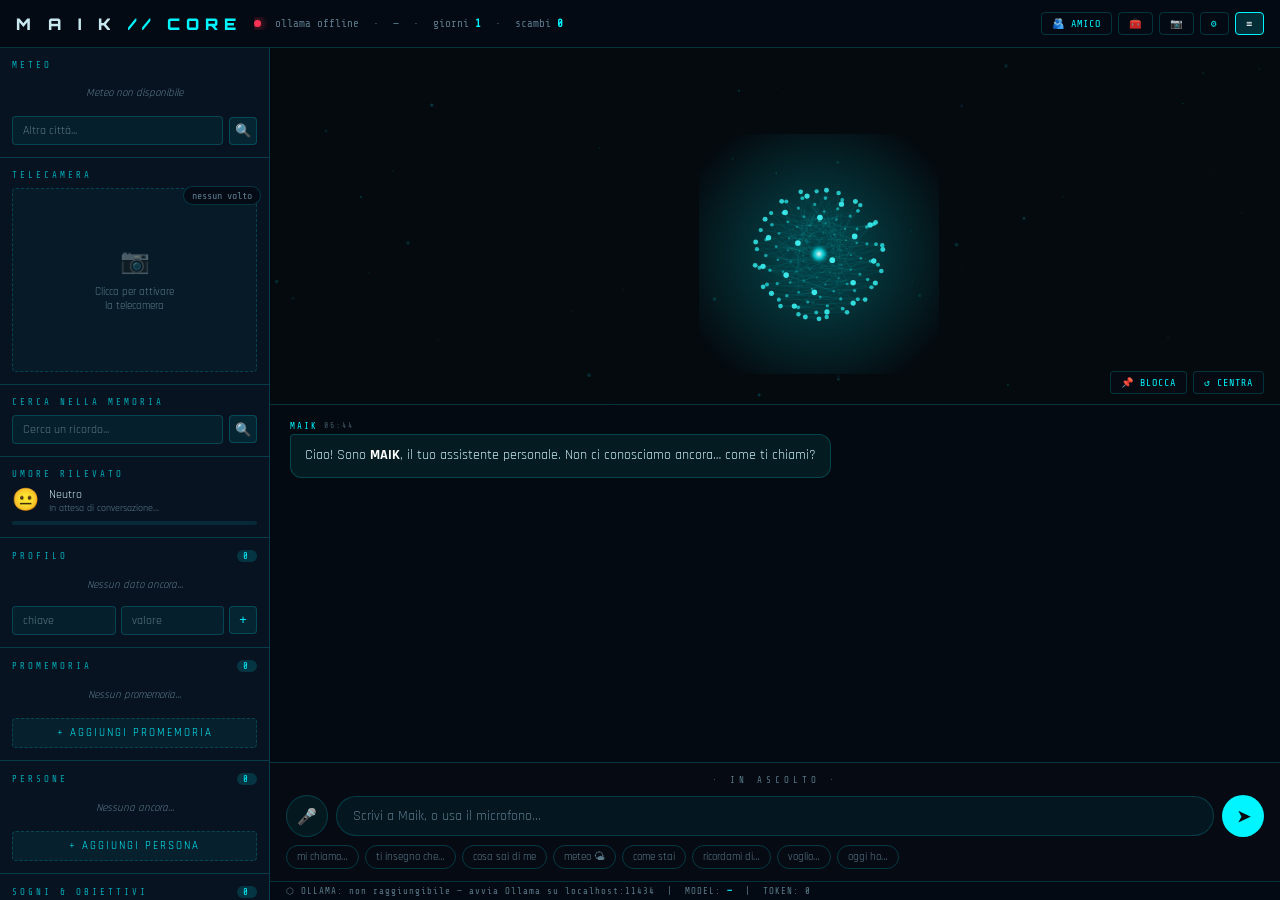
==== commit 4811af45: "Modalità Amico: MAIK ti vede dalla webcam e ti parla spontaneamente Nuovo pulsante 🫂 AMICO nel clien" ====
--- a/index.html
+++ b/index.html
@@ -270,6 +270,14 @@
       position: absolute; bottom: 0; left: 0; right: 0; background: rgba(5,10,20,0.8); padding: 3px 6px;
       font-size: 9px; font-family: 'Share Tech Mono', monospace; color: var(--accent); letter-spacing: 1px;
     }
+    #friend-badge {
+      display: none; position: absolute; top: 10px; left: 50%; transform: translateX(-50%);
+      align-items: center; gap: 7px; background: rgba(5,10,20,0.85); border: 1px solid var(--green);
+      color: var(--green); padding: 4px 12px; border-radius: 14px; z-index: 30;
+      font-family: 'Share Tech Mono', monospace; font-size: 10px; letter-spacing: 2px;
+      box-shadow: 0 0 16px rgba(0,255,136,0.25);
+    }
+    .fb-dot { width: 7px; height: 7px; border-radius: 50%; background: var(--green); box-shadow: 0 0 8px var(--green); animation: pulse 1.5s infinite; }
 
     /* CHAT */
     #chat-area { display: flex; flex-direction: column; height: 56%; border-top: 1px solid var(--border); background: rgba(5,10,20,0.5); }
@@ -463,6 +471,7 @@
     <span class="hide-sm">scambi <strong id="exchange-count" style="color:var(--accent)">0</strong></span>
   </div>
   <div style="display:flex;gap:6px">
+    <button class="topbar-btn" id="friend-btn" onclick="toggleFriendMode()" title="Modalità Amico: MAIK ti vede e ti parla">🫂 AMICO</button>
     <button class="topbar-btn" onclick="openTools()" title="Strumenti">🧰</button>
     <button class="topbar-btn" id="cam-toggle-btn" onclick="toggleCamera()">📷</button>
     <button class="topbar-btn" onclick="openSettings()" title="Impostazioni">⚙</button>
@@ -582,9 +591,10 @@
   <div id="center">
     <div id="sphere-area">
       <canvas id="particles-canvas"></canvas>
+      <div id="friend-badge"><span class="fb-dot"></span> MAIK · MODALITÀ AMICO</div>
       <div id="camera-big">
         <video id="camera-big-video" autoplay muted playsinline></video>
-        <div id="camera-big-label">📷 LIVE · RILEVAMENTO VOLTO</div>
+        <div id="camera-big-label">📷 LIVE · TI VEDO</div>
       </div>
       <div id="sphere-wrapper"><canvas id="sphere-canvas" width="200" height="200"></canvas></div>
       <div id="sphere-controls">
@@ -725,6 +735,9 @@
 let recognizing = false, recognition = null, autoListenLoop = false;
 let faceDetectionInterval = null, faceDetector = null;
 let abortController = null, generating = false;
+// Modalità Amico (compagnia): MAIK ti vede e ti parla spontaneamente
+let friendMode = false, speaking = false, lastUserActivity = Date.now();
+let proactiveTimer = null, nextProactiveGap = 90000, micFatal = false;
 
 // ---------- PERSISTENCE ----------
 function loadState() {
@@ -995,7 +1008,7 @@
     sphereState='detecting';
     startFaceDetection(bigVideo);
     toast('📷 Telecamera attivata','success');
-    setTimeout(()=>{ if(cameraActive){
+    setTimeout(()=>{ if(cameraActive && !friendMode){   // in Modalità Amico il saluto lo dà enterFriendMode
       const name = state.profile.nome || null;
       if (name){ addMessage('maik', `Ciao ${name}! Ti vedo 👋 Come stai oggi?`); maybeSpeak(`Ciao ${name}! Come stai oggi?`); }
       else addMessage('maik','Ti vedo! 👁️ Ciao! Come ti chiami?');
@@ -1016,28 +1029,75 @@
 }
 function toggleCamera(){ if(cameraActive){ stopCamera(); toast('📷 Telecamera disattivata'); } else startCamera(); }
 
+// presenza reale: FaceDetector nativo se c'è, altrimenti rilevamento movimento
+// (differenza tra frame) — reagisce a te che ci sei davvero, non a caso.
+let facePresent=false, faceAwaySince=Date.now(), lastSeen=0;
 function startFaceDetection(video) {
-  // Use native FaceDetector API if available, else heuristic simulation.
+  faceDetector = null;
   if ('FaceDetector' in window) {
     try { faceDetector = new FaceDetector({ fastMode:true, maxDetectedFaces:1 }); } catch { faceDetector=null; }
   }
-  let detected=false;
+  const off = document.createElement('canvas'); off.width=64; off.height=48;
+  const octx = off.getContext('2d', { willReadFrequently:true });
+  let prev=null, lastMotion=0;
+  facePresent=false; faceAwaySince=Date.now();
+
   faceDetectionInterval = setInterval(async ()=>{
-    if (!cameraActive) return;
-    let now;
-    if (faceDetector && video.readyState>=2) {
-      try { const faces = await faceDetector.detect(video); now = faces.length>0; }
-      catch { now = Math.random()>0.25; }
-    } else {
-      now = Math.random()>0.25;   // simulation fallback
-    }
-    if (now!==detected){
-      detected=now;
-      const fs=document.getElementById('face-status');
-      if (detected){ fs.textContent='✓ volto rilevato'; fs.className='detected'; if(sphereState==='idle')sphereState='detecting'; }
-      else { fs.textContent='nessun volto'; fs.className=''; if(sphereState==='detecting')sphereState='idle'; }
-    }
-  }, 1500);
+    if (!cameraActive || video.readyState<2) return;
+    let present=false;
+    if (faceDetector) {
+      try { present = (await faceDetector.detect(video)).length>0; }
+      catch { faceDetector=null; }
+    }
+    if (!faceDetector) {
+      // niente FaceDetector: uso il movimento come segnale di "c'è qualcuno"
+      try {
+        octx.drawImage(video,0,0,64,48);
+        const cur = octx.getImageData(0,0,64,48).data;
+        if (prev) {
+          let diff=0; for (let i=0;i<cur.length;i+=4) diff += Math.abs(cur[i]-prev[i]);
+          diff /= (cur.length/4);
+          if (diff>7) lastMotion=Date.now();
+        }
+        prev=cur;
+        present = (Date.now()-lastMotion) < 9000;   // movimento negli ultimi 9s = presente
+      } catch { present=false; }
+    }
+    handlePresence(present);
+  }, 700);
+}
+
+function handlePresence(present){
+  const fs=document.getElementById('face-status');
+  if (present){
+    lastSeen=Date.now();
+    if (!facePresent){
+      facePresent=true;
+      const awayMs=Date.now()-faceAwaySince;
+      if (fs){ fs.textContent='✓ ti vedo'; fs.className='detected'; }
+      if (sphereState==='idle') sphereState='detecting';
+      if (friendMode && awayMs>20000) friendGreetBack(awayMs);
+    }
+  } else {
+    if (facePresent){
+      facePresent=false; faceAwaySince=Date.now();
+      if (fs){ fs.textContent='nessun volto'; fs.className=''; }
+      if (sphereState==='detecting') sphereState='idle';
+    }
+  }
+}
+
+function friendGreetBack(awayMs){
+  if (generating || speaking) return;
+  const name = state.profile.nome ? ' '+state.profile.nome : '';
+  const min = Math.round(awayMs/60000);
+  const lines = min>=10
+    ? [`Bentornato${name}! Mi eri mancato 😊 Dove sei stato?`, `Ehi${name}, eccoti! Iniziavo a sentire la tua mancanza.`, `Rieccoti${name}! Com'è andata? Raccontami.`]
+    : [`Ah, eccoti${name}! 👋`, `Bentornato${name}! Tutto ok?`, `Ehi${name}, ti rivedo 😊`];
+  const msg = lines[Math.floor(Math.random()*lines.length)];
+  addMessage('maik', msg);
+  state.conversation.push({ role:'maik', content:msg, ts:Date.now() }); save();
+  maybeSpeak(msg);
 }
 
 // ============================================================
@@ -1210,6 +1270,7 @@
   const text = input.value.trim();
   if (!text || generating) return;
   input.value='';
+  lastUserActivity = Date.now();             // l'utente è attivo: MAIK non interrompe
   document.getElementById('send-btn').disabled = true;
 
   state.meta.exchangeCount++;
@@ -1400,8 +1461,17 @@
   const voices = speechSynthesis.getVoices();
   const chosen = voices.find(v=>v.name===state.settings.voiceName) || voices.find(v=>v.lang.startsWith('it'));
   if (chosen) u.voice=chosen;
-  u.onstart=()=>sphereState='speaking';
-  u.onend=()=>{ if(sphereState==='speaking') sphereState='idle'; };
+  u.onstart=()=>{
+    speaking=true; sphereState='speaking';
+    // mentre MAIK parla, metti in pausa il microfono per non sentirsi da solo
+    if (recognizing){ try{ recognition.stop(); }catch{} }
+  };
+  u.onend=()=>{
+    speaking=false;
+    if (sphereState==='speaking') sphereState='idle';
+    // in Modalità Amico riapri le orecchie appena finisce di parlare
+    if (friendMode){ setTimeout(()=>{ if(friendMode && !generating && !speaking) startRecognition(); }, 450); }
+  };
   speechSynthesis.speak(u);
 }
 
@@ -1427,16 +1497,27 @@
     document.getElementById('voice-btn').classList.remove('active');
     const ll=document.getElementById('listening-label'); ll.classList.remove('active'); ll.textContent='· IN ASCOLTO ·';
     const val=document.getElementById('chat-input').value.trim();
-    if (val) sendMessage(); finalT='';
+    if (val){ sendMessage(); }
+    else if (friendMode && !speaking && !generating && !micFatal){ setTimeout(()=>startRecognition(), 700); } // resta in ascolto
+    finalT='';
   };
   recognition.onerror = e=>{
-    recognizing=false; autoListenLoop=false;
+    recognizing=false;
     document.getElementById('voice-btn').classList.remove('active');
-    if (e.error!=='no-speech' && e.error!=='aborted') toast('Errore microfono: '+e.error,'error');
+    if (e.error==='no-speech'){ if(friendMode && !speaking && !generating && !micFatal) setTimeout(()=>startRecognition(), 500); return; }
+    if (e.error==='aborted') return;
+    // errori "duri" (microfono assente, permesso negato): ferma il loop, non spammare
+    if (['not-allowed','service-not-allowed','audio-capture'].includes(e.error)){
+      micFatal = true; autoListenLoop = false;
+      toast('Microfono non disponibile — scrivi pure 😊','error');
+      return;
+    }
+    if (!friendMode) autoListenLoop=false;
+    toast('Errore microfono: '+e.error,'error');
   };
 }
 function startRecognition(){
-  if (!recognition || recognizing || generating) return;
+  if (!recognition || recognizing || generating || speaking || micFatal) return;
   try {
     recognizing=true; recognition.start();
     document.getElementById('voice-btn').classList.add('active');
@@ -1446,7 +1527,7 @@
 function toggleVoice(){
   if (!recognition){ toast('Riconoscimento vocale non supportato dal browser','error'); return; }
   if (recognizing){ autoListenLoop=false; recognition.stop(); }
-  else { autoListenLoop = state.settings.autoListen; startRecognition(); }
+  else { micFatal=false; autoListenLoop = state.settings.autoListen; startRecognition(); }
 }
 
 // ============================================================
@@ -1704,6 +1785,112 @@
 }
 
 // ============================================================
+// MODALITÀ AMICO — MAIK ti vede e ti parla come un amico vero
+// ============================================================
+function toggleFriendMode(){
+  if (friendMode) exitFriendMode();
+  else enterFriendMode();
+}
+
+async function enterFriendMode(){
+  friendMode = true;
+  state.settings.tts = true;                 // un amico parla, sempre
+  save();
+  const btn = document.getElementById('friend-btn');
+  if (btn){ btn.classList.add('active'); btn.textContent = '🫂 AMICO ON'; }
+  document.getElementById('friend-badge').style.display = 'flex';
+
+  // accendi la webcam (il click è il gesto richiesto dal browser)
+  if (!cameraActive){ try { await startCamera(); } catch(e){} }
+
+  // ascolto continuo a mani libere
+  micFatal = false;
+  if (recognition){ autoListenLoop = true; setTimeout(()=>{ if(friendMode && !speaking && !generating) startRecognition(); }, 1200); }
+  else { toast('Microfono non supportato: potrai scrivere lo stesso','error'); }
+
+  // saluto caloroso
+  const name = state.profile.nome ? ' '+state.profile.nome : '';
+  const hi = `Ehi${name}! Da ora ti tengo compagnia: ti vedo, ti ascolto e chiacchieriamo come amici. Dimmi pure, oppure aspetto io 😊`;
+  setTimeout(()=>{ addMessage('maik', hi); state.conversation.push({role:'maik',content:hi,ts:Date.now()}); save(); maybeSpeak(hi); }, 600);
+
+  lastUserActivity = Date.now();
+  nextProactiveGap = 80000;
+  startProactive();
+  toast('🫂 Modalità Amico attiva','success');
+}
+
+function exitFriendMode(){
+  friendMode = false;
+  autoListenLoop = false;
+  clearInterval(proactiveTimer);
+  if (recognizing){ try{ recognition.stop(); }catch{} }
+  if (window.speechSynthesis) speechSynthesis.cancel();
+  if (cameraActive) stopCamera();
+  const btn = document.getElementById('friend-btn');
+  if (btn){ btn.classList.remove('active'); btn.textContent = '🫂 AMICO'; }
+  document.getElementById('friend-badge').style.display = 'none';
+  toast('Modalità Amico disattivata');
+}
+
+// MAIK inizia lui la conversazione ogni tanto, quando c'è silenzio
+function startProactive(){
+  clearInterval(proactiveTimer);
+  proactiveTimer = setInterval(()=>{
+    if (!friendMode || generating || speaking || recognizing) return;
+    if (document.getElementById('tools-modal').classList.contains('open')) return;
+    if (Date.now() - lastUserActivity >= nextProactiveGap){
+      sayProactive();
+      lastUserActivity = Date.now();
+      nextProactiveGap = 70000 + Math.random()*80000;   // 70–150s, così non è invadente
+    }
+  }, 5000);
+}
+
+function buildProactiveLine(){
+  const name = state.profile.nome ? ' '+state.profile.nome : '';
+  const h = new Date().getHours();
+  const pool = [
+    `Allora${name}, com'è andata la giornata finora?`,
+    `A cosa stai pensando${name}?`,
+    `Ti va di raccontarmi qualcosa di te?`,
+    `Sono qui${name}, se hai bisogno di parlare ci sono.`,
+    `Hai fatto qualcosa di bello oggi?`,
+    `Come ti senti in questo momento${name}?`,
+    `Se potessi fare una cosa qualsiasi adesso, cosa faresti?`,
+  ];
+  if (h<11) pool.push(`Buongiorno${name}! Come hai dormito?`, `Che programmi hai per oggi${name}?`);
+  else if (h>=21) pool.push(`Si è fatta sera${name}… com'è stata la tua giornata?`, `Stai per andare a riposare o resti un po' con me?`);
+  // contesto: promemoria
+  const rem = (state.reminders||[]).filter(r=>!r.done);
+  if (rem.length) pool.push(`A proposito${name}, ti ricordo: ${rem[0].text}${rem[0].due?` (${rem[0].due})`:''}.`);
+  // contesto: obiettivi
+  if (state.goals && state.goals.length) pool.push(`Stavo pensando al tuo obiettivo "${state.goals[state.goals.length-1]}". Come sta andando?`);
+  // contesto: meteo
+  const wt = document.getElementById('w-temp')?.textContent;
+  if (wt && wt!=='--°C') pool.push(`Fuori ci sono ${wt}. Tu come te la passi lì?`);
+  return pool[Math.floor(Math.random()*pool.length)];
+}
+
+async function sayProactive(){
+  let line;
+  // se Ollama è online, ogni tanto faccio dire a MAIK qualcosa di spontaneo e personale
+  if (ollamaOnline && state.settings.model && Math.random()<0.5){
+    try {
+      const ctx = buildSystemPrompt();
+      line = (await ollamaOnce(`${ctx}\n\nDì UNA frase breve, spontanea e calorosa per iniziare tu la conversazione con la persona, come farebbe un amico. Solo la frase, in italiano.`)).trim();
+    } catch { line = buildProactiveLine(); }
+  } else {
+    line = buildProactiveLine();
+  }
+  if (!line) line = buildProactiveLine();
+  addMessage('maik', line);
+  state.conversation.push({ role:'maik', content:line, ts:Date.now() });
+  conversationHistory.push({ role:'assistant', content:line });
+  save();
+  maybeSpeak(line);
+}
+
+// ============================================================
 // STRUMENTI (TOOLS)
 // ============================================================
 const TOOLS = [
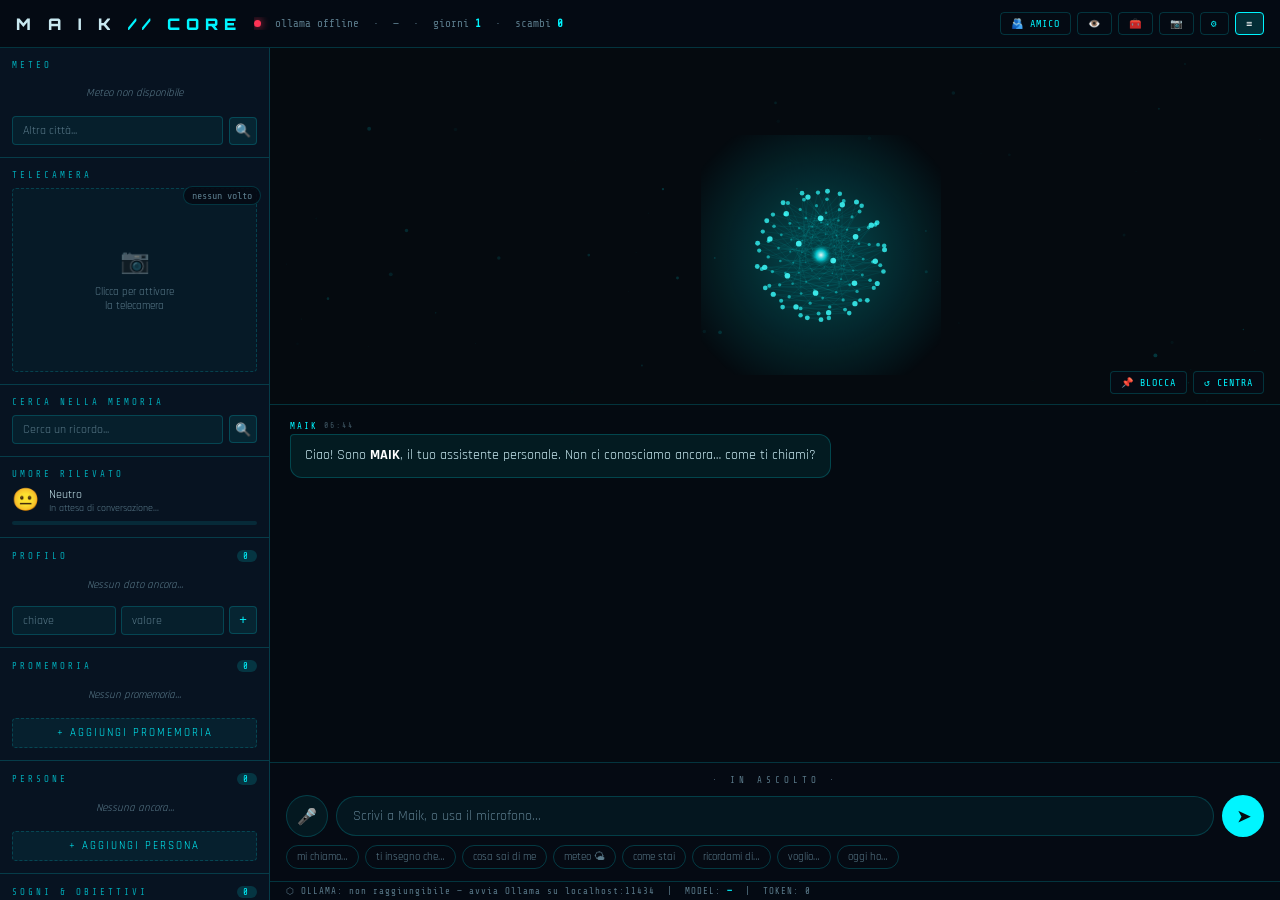
==== commit 764a729f: "Visione webcam (👁️ Guarda) + Modalità Amico nel server + modelli consigliati Server (maik_server.py)" ====
--- a/index.html
+++ b/index.html
@@ -472,6 +472,7 @@
   </div>
   <div style="display:flex;gap:6px">
     <button class="topbar-btn" id="friend-btn" onclick="toggleFriendMode()" title="Modalità Amico: MAIK ti vede e ti parla">🫂 AMICO</button>
+    <button class="topbar-btn" onclick="guardaCam()" title="MAIK guarda dalla webcam">👁️</button>
     <button class="topbar-btn" onclick="openTools()" title="Strumenti">🧰</button>
     <button class="topbar-btn" id="cam-toggle-btn" onclick="toggleCamera()">📷</button>
     <button class="topbar-btn" onclick="openSettings()" title="Impostazioni">⚙</button>
@@ -654,6 +655,10 @@
           <select id="set-model" style="flex:1"></select>
           <button class="icon-btn" onclick="refreshModels()" title="Aggiorna lista">↻</button>
         </div>
+      </div>
+      <div class="field">
+        <label>Modello visione 👁️ (webcam)</label>
+        <input type="text" id="set-vision" placeholder="es. llama3.2-vision / llava / moondream">
       </div>
       <div class="field">
         <label>Personalità / Persona</label>
@@ -715,6 +720,7 @@
 const DEFAULTS = {
   ollamaUrl: 'http://localhost:11434',
   model: '',
+  visionModel: 'llama3.2-vision',   // modello multimodale per la webcam (👁️ Guarda)
   persona: "Sei MAIK (Multi-modal Autonomous Intelligence Kernel), un assistente AI personale empatico, curioso e leale. Parli sempre in italiano, in modo naturale e caldo. Sei conciso ma completo.",
   temperature: 0.8,
   tts: true,
@@ -1028,6 +1034,43 @@
   sphereState='idle';
 }
 function toggleCamera(){ if(cameraActive){ stopCamera(); toast('📷 Telecamera disattivata'); } else startCamera(); }
+
+// 👁️ MAIK guarda davvero: cattura un frame e lo manda a un modello multimodale
+async function guardaCam(){
+  if (generating) return;
+  if (!cameraActive){ try{ await startCamera(); }catch{ return; } await new Promise(r=>setTimeout(r,900)); }
+  const v = document.getElementById('camera-big-video');
+  if (!v || v.readyState<2){ toast('Webcam non pronta, riprova','error'); return; }
+  const c = document.createElement('canvas'); c.width = v.videoWidth||320; c.height = v.videoHeight||240;
+  c.getContext('2d').drawImage(v, 0, 0, c.width, c.height);
+  const img = c.toDataURL('image/jpeg', 0.7).split(',')[1];
+
+  if (!ollamaOnline){ await checkOllama(); if(!ollamaOnline){ toast('Ollama offline — avvia il servizio','error'); return; } }
+
+  const typing = addMessage('maik','',{typing:true});
+  typing.querySelector('.msg-bubble').innerHTML = '👁️ <span class="stream-cursor"></span>';
+  generating = true; sphereState = 'thinking';
+  const vm = state.settings.visionModel || 'llama3.2-vision';
+  try {
+    const resp = await fetch(`${state.settings.ollamaUrl}/api/chat`, {
+      method:'POST', headers:{'Content-Type':'application/json'},
+      body: JSON.stringify({ model: vm, stream:false, messages:[{ role:'user',
+        content:'Guardi attraverso una webcam la persona con cui chiacchieri. Descrivi in modo amichevole e naturale cosa vedi (la persona, l\'espressione, l\'ambiente), in italiano, in 1-2 frasi, come farebbe un amico. Niente elenchi.',
+        images:[img] }] })
+    });
+    if (!resp.ok) throw new Error('HTTP '+resp.status);
+    const data = await resp.json();
+    const txt = (data.message?.content || '').trim();
+    typing.remove();
+    finishReply('👁️ ' + (txt || 'non riesco a descrivere bene cosa vedo'));
+  } catch(err) {
+    typing.remove();
+    addMessage('maik', `👁️ Non riesco a vedere. Installa un modello visione con \`ollama pull ${vm}\` e impostalo in ⚙ Impostazioni.`);
+    sphereState='idle';
+    toast('Modello visione non disponibile','error');
+  }
+  generating = false;
+}
 
 // presenza reale: FaceDetector nativo se c'è, altrimenti rilevamento movimento
 // (differenza tra frame) — reagisce a te che ci sei davvero, non a caso.
@@ -1676,6 +1719,7 @@
 function openSettings(){
   const s=state.settings;
   document.getElementById('set-url').value=s.ollamaUrl;
+  document.getElementById('set-vision').value=s.visionModel||'';
   document.getElementById('set-persona').value=s.persona;
   document.getElementById('set-temp').value=s.temperature;
   document.getElementById('temp-val').textContent=s.temperature;
@@ -1713,6 +1757,7 @@
   const s=state.settings;
   s.ollamaUrl=document.getElementById('set-url').value.trim()||DEFAULTS.ollamaUrl;
   s.model=document.getElementById('set-model').value;
+  s.visionModel=document.getElementById('set-vision').value.trim()||DEFAULTS.visionModel;
   s.persona=document.getElementById('set-persona').value.trim()||DEFAULTS.persona;
   s.temperature=parseFloat(document.getElementById('set-temp').value);
   s.tts=document.getElementById('set-tts').checked;
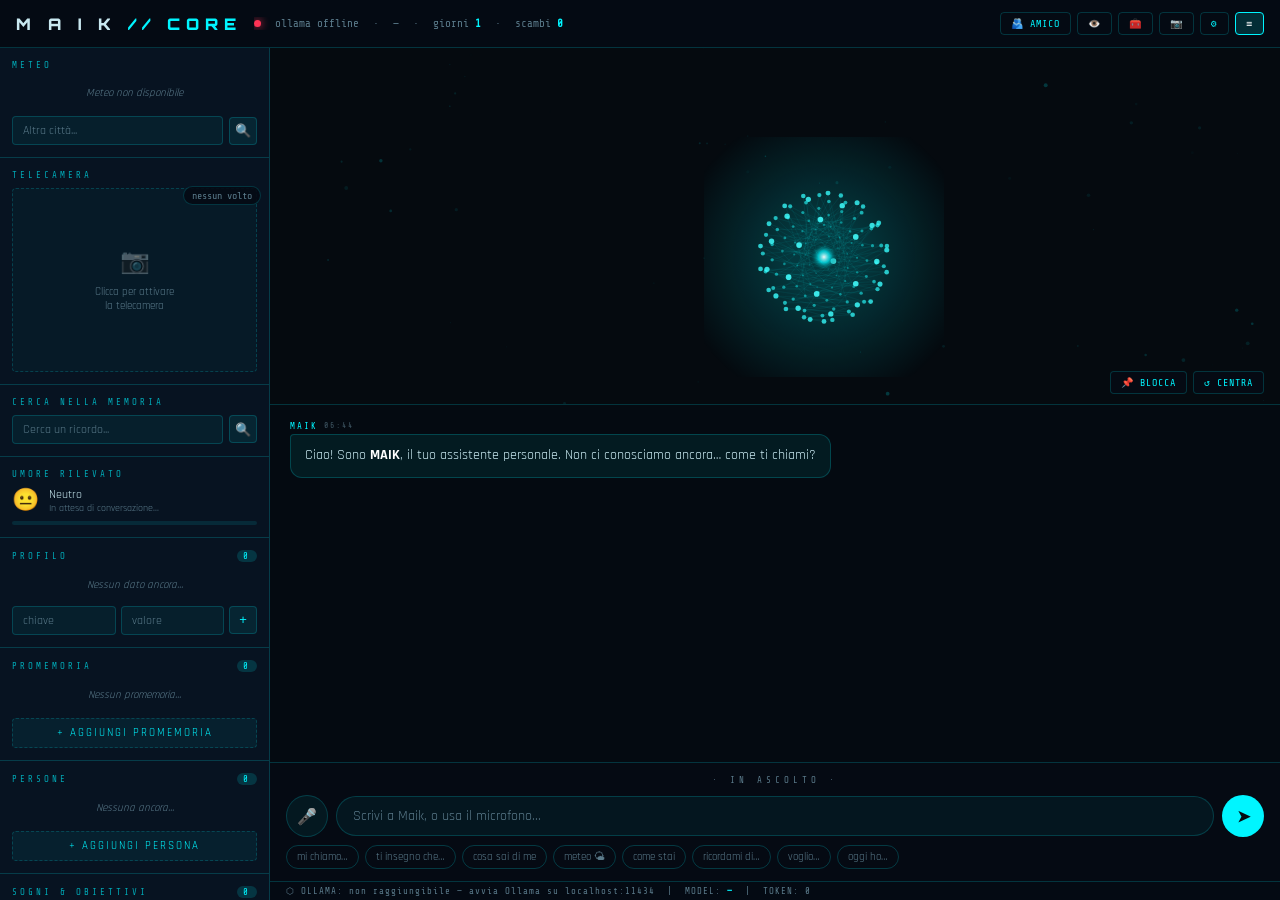
==== commit f5b505be: "Fix visione (mllama/Ollama vecchio): fallback a llava + occhiata automatica + tool Lista Problema ri" ====
--- a/index.html
+++ b/index.html
@@ -760,6 +760,7 @@
       s.reminders = s.reminders || [];
       s.conversation = s.conversation || [];
       s.notes = s.notes || [];
+      s.checklist = s.checklist || [];
       s.meta = Object.assign({ startDay: Date.now(), exchangeCount: 0, totalTokens: 0 }, s.meta || {});
       return s;
     }
@@ -774,6 +775,7 @@
     reminders: [],
     conversation: [],
     notes: [],
+    checklist: [],
     meta: { startDay: parseInt(localStorage.getItem('maik_startday')) || Date.now(), exchangeCount: 0, totalTokens: 0 }
   };
   return migrated;
@@ -1035,40 +1037,79 @@
 }
 function toggleCamera(){ if(cameraActive){ stopCamera(); toast('📷 Telecamera disattivata'); } else startCamera(); }
 
-// 👁️ MAIK guarda davvero: cattura un frame e lo manda a un modello multimodale
+// Cattura un fotogramma dalla webcam (base64, senza prefisso data:)
+function snapFrame(){
+  const v = document.getElementById('camera-big-video');
+  if (!v || v.readyState<2) return null;
+  const c = document.createElement('canvas'); c.width = v.videoWidth||320; c.height = v.videoHeight||240;
+  c.getContext('2d').drawImage(v, 0, 0, c.width, c.height);
+  return c.toDataURL('image/jpeg', 0.7).split(',')[1];
+}
+
+// Chiede a Ollama di descrivere l'immagine, provando più modelli visione in cascata
+// (utile se uno non è installato o se Ollama è vecchio per 'mllama'/llama3.2-vision).
+async function visionDescribe(img, prompt){
+  const cands = [...new Set([state.settings.visionModel,'llava','moondream','llama3.2-vision'].filter(Boolean))];
+  let lastErr = '';
+  for (const mdl of cands){
+    let resp;
+    try {
+      resp = await fetch(`${state.settings.ollamaUrl}/api/chat`, {
+        method:'POST', headers:{'Content-Type':'application/json'},
+        body: JSON.stringify({ model: mdl, stream:false, messages:[{ role:'user', content: prompt, images:[img] }] })
+      });
+    } catch(e){ const err=new Error('offline'); err.offline=true; throw err; }   // rete giù: inutile insistere
+    if (resp.ok){
+      const data = await resp.json();
+      if (mdl !== state.settings.visionModel){ state.settings.visionModel = mdl; save(); }  // ricorda quello buono
+      return (data.message?.content || '').trim();
+    }
+    lastErr = await resp.text().catch(()=> 'HTTP '+resp.status);
+    if (/not found|architecture|mllama/i.test(lastErr)) continue;   // prova il prossimo modello
+    break;
+  }
+  const err = new Error(lastErr || 'errore visione');
+  err.arch = /mllama|architecture/i.test(lastErr);
+  throw err;
+}
+
+const VISION_PROMPT = 'Guardi attraverso una webcam la persona con cui chiacchieri. Descrivi in modo amichevole e naturale cosa vedi (la persona, l\'espressione, l\'ambiente), in italiano, in 1-2 frasi, come farebbe un amico. Niente elenchi.';
+let visionBroken = false;
+
+// 👁️ MAIK guarda davvero (azione manuale dal pulsante)
 async function guardaCam(){
   if (generating) return;
   if (!cameraActive){ try{ await startCamera(); }catch{ return; } await new Promise(r=>setTimeout(r,900)); }
-  const v = document.getElementById('camera-big-video');
-  if (!v || v.readyState<2){ toast('Webcam non pronta, riprova','error'); return; }
-  const c = document.createElement('canvas'); c.width = v.videoWidth||320; c.height = v.videoHeight||240;
-  c.getContext('2d').drawImage(v, 0, 0, c.width, c.height);
-  const img = c.toDataURL('image/jpeg', 0.7).split(',')[1];
-
+  const img = snapFrame();
+  if (!img){ toast('Webcam non pronta, riprova','error'); return; }
   if (!ollamaOnline){ await checkOllama(); if(!ollamaOnline){ toast('Ollama offline — avvia il servizio','error'); return; } }
 
   const typing = addMessage('maik','',{typing:true});
   typing.querySelector('.msg-bubble').innerHTML = '👁️ <span class="stream-cursor"></span>';
   generating = true; sphereState = 'thinking';
-  const vm = state.settings.visionModel || 'llama3.2-vision';
   try {
-    const resp = await fetch(`${state.settings.ollamaUrl}/api/chat`, {
-      method:'POST', headers:{'Content-Type':'application/json'},
-      body: JSON.stringify({ model: vm, stream:false, messages:[{ role:'user',
-        content:'Guardi attraverso una webcam la persona con cui chiacchieri. Descrivi in modo amichevole e naturale cosa vedi (la persona, l\'espressione, l\'ambiente), in italiano, in 1-2 frasi, come farebbe un amico. Niente elenchi.',
-        images:[img] }] })
-    });
-    if (!resp.ok) throw new Error('HTTP '+resp.status);
-    const data = await resp.json();
-    const txt = (data.message?.content || '').trim();
+    const txt = await visionDescribe(img, VISION_PROMPT);
     typing.remove();
     finishReply('👁️ ' + (txt || 'non riesco a descrivere bene cosa vedo'));
   } catch(err) {
     typing.remove();
-    addMessage('maik', `👁️ Non riesco a vedere. Installa un modello visione con \`ollama pull ${vm}\` e impostalo in ⚙ Impostazioni.`);
+    if (err.offline){ addMessage('maik','👁️ Ollama non risponde, riprova quando è acceso.'); }
+    else if (err.arch){ addMessage('maik','👁️ Il tuo **Ollama è troppo vecchio** per `llama3.2-vision` (errore *mllama*).\n\nSoluzione veloce: nel terminale fai **`ollama pull llava`** — funziona ovunque. (Oppure aggiorna Ollama da ollama.com/download.)'); visionBroken=true; }
+    else { addMessage('maik','👁️ Non riesco a vedere: installa un modello visione con **`ollama pull llava`** e impostalo in ⚙ Impostazioni.'); visionBroken=true; }
     sphereState='idle';
-    toast('Modello visione non disponibile','error');
   }
+  generating = false;
+}
+
+// Occhiata automatica in Modalità Amico: ogni tanto MAIK guarda e commenta da solo
+async function autoGlance(){
+  if (generating || speaking || !cameraActive || visionBroken || !ollamaOnline) return;
+  const img = snapFrame(); if (!img) return;
+  generating = true; sphereState='thinking';
+  try {
+    const txt = await visionDescribe(img, VISION_PROMPT + ' Commenta con calore, come se notassi qualcosa di te.');
+    if (txt){ addMessage('maik','👁️ '+txt); state.conversation.push({role:'maik',content:'👁️ '+txt,ts:Date.now()}); save(); maybeSpeak(txt); }
+  } catch(err){ if(err.arch||!err.offline) visionBroken=true; }   // se rotto, non riprovare in automatico
   generating = false;
 }
 
@@ -1884,7 +1925,9 @@
     if (!friendMode || generating || speaking || recognizing) return;
     if (document.getElementById('tools-modal').classList.contains('open')) return;
     if (Date.now() - lastUserActivity >= nextProactiveGap){
-      sayProactive();
+      // ogni tanto MAIK ti guarda e commenta; altrimenti avvia lui una frase
+      if (cameraActive && !visionBroken && ollamaOnline && Math.random() < 0.35) autoGlance();
+      else sayProactive();
       lastUserActivity = Date.now();
       nextProactiveGap = 70000 + Math.random()*80000;   // 70–150s, così non è invadente
     }
@@ -1951,6 +1994,7 @@
   { id:'summ',   ic:'📋', nm:'Riassumi',     fn:toolSummarize },
   { id:'count',  ic:'🔢', nm:'Conta testo',  fn:toolWordCount },
   { id:'dadi',   ic:'🎯', nm:'Scegli per me',fn:toolDecide },
+  { id:'check',  ic:'✅', nm:'Lista/Spesa',  fn:toolChecklist },
 ];
 
 let _toolTickers = [];   // funzioni da richiamare ogni secondo (orologi, timer)
@@ -2125,6 +2169,37 @@
   const opts=raw.split(/[\n,]/).map(s=>s.trim()).filter(Boolean);
   document.getElementById('dec-out').textContent = opts.length ? '👉 '+opts[Math.floor(Math.random()*opts.length)] : 'Aggiungi qualche opzione';
 }
+
+// ---- ✅ Lista / Spesa (persistente) ----
+function toolChecklist(panel){
+  panel.innerHTML = `
+    <h4>Lista / Spesa</h4>
+    <div class="search-row">
+      <input class="tool-field" id="chk-in" style="margin-top:0" placeholder="Aggiungi una voce..." onkeydown="if(event.key==='Enter')chkAdd()">
+      <button class="tool-btn solid" style="flex:0 0 auto;min-width:70px" onclick="chkAdd()">+ </button>
+    </div>
+    <div id="chk-list" style="margin-top:8px"></div>
+    <div class="tool-btn-row"><button class="tool-btn" onclick="chkClearDone()">Rimuovi completati</button></div>`;
+  renderChecklist();
+}
+function renderChecklist(){
+  const list=document.getElementById('chk-list'); if(!list) return;
+  const items=state.checklist||[];
+  if (!items.length){ list.innerHTML='<div class="empty-state">Lista vuota</div>'; return; }
+  list.innerHTML='';
+  items.forEach((it,i)=>{
+    const d=document.createElement('div'); d.className='reminder-card'+(it.done?' done':'');
+    d.innerHTML=`<div style="display:flex;gap:8px;align-items:center;flex:1">
+        <input type="checkbox" ${it.done?'checked':''} onchange="chkToggle(${i})" style="accent-color:var(--accent)">
+        <span class="reminder-text">${escapeHtml(it.text)}</span></div>
+      <button class="mini-x" onclick="chkDel(${i})">✕</button>`;
+    list.appendChild(d);
+  });
+}
+function chkAdd(){ const v=document.getElementById('chk-in').value.trim(); if(!v) return; state.checklist=state.checklist||[]; state.checklist.push({text:v,done:false}); document.getElementById('chk-in').value=''; save(); renderChecklist(); }
+function chkToggle(i){ state.checklist[i].done=!state.checklist[i].done; save(); renderChecklist(); }
+function chkDel(i){ state.checklist.splice(i,1); save(); renderChecklist(); }
+function chkClearDone(){ state.checklist=(state.checklist||[]).filter(x=>!x.done); save(); renderChecklist(); }
 
 // ---- 🔄 Convertitore ----
 const CONV = {
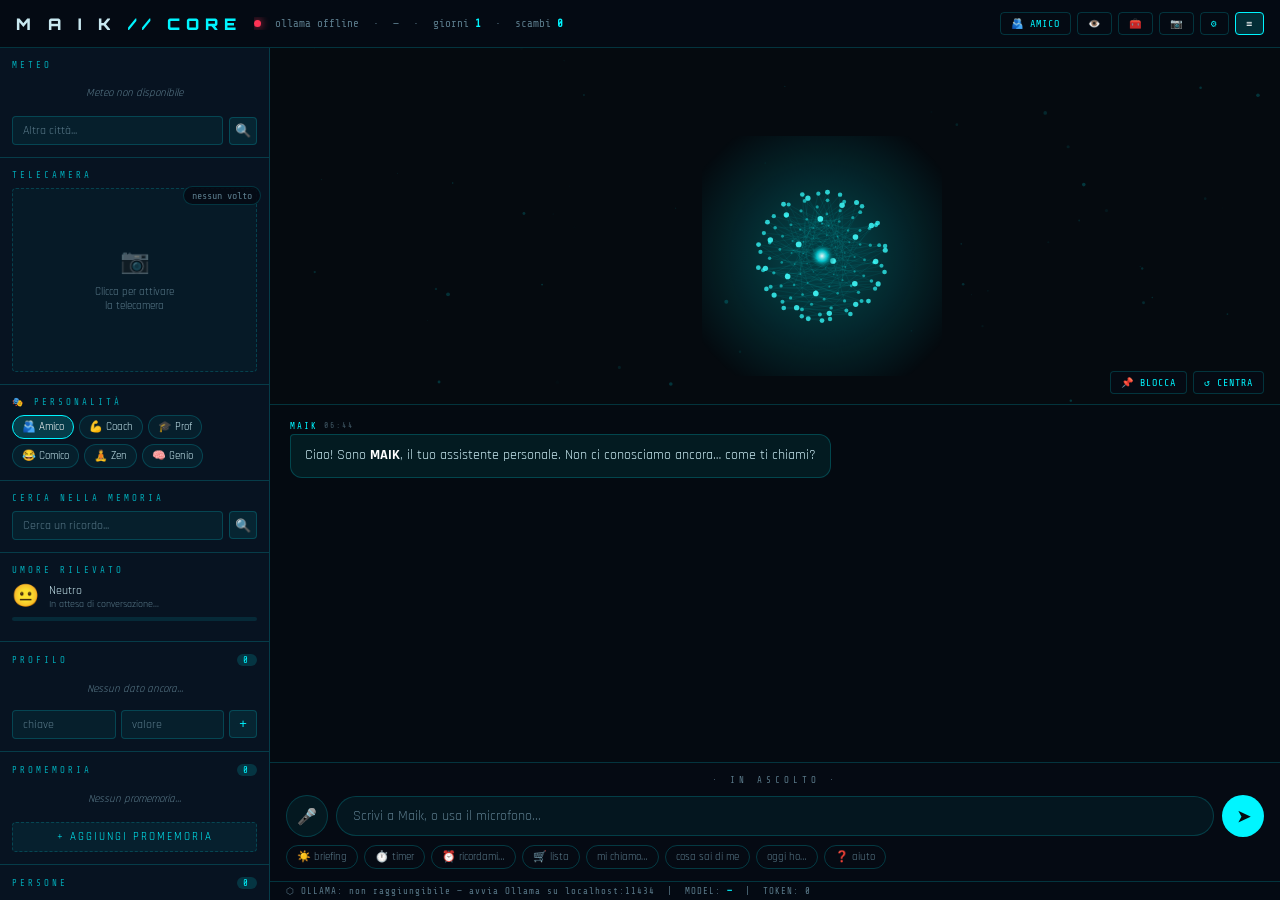
==== commit 86bd1c38: "MAIK V8: impara da solo con l'IA, azioni vere, promemoria che suonano Client (index.html) e server (" ====
--- a/index.html
+++ b/index.html
@@ -4,7 +4,7 @@
   <meta charset="UTF-8">
   <meta name="viewport" content="width=device-width, initial-scale=1.0, maximum-scale=1.0, user-scalable=no">
   <meta name="theme-color" content="#050a0f">
-  <title>MAIK // CORE V7.0</title>
+  <title>MAIK // CORE V8</title>
   <style>
     @import url('https://fonts.googleapis.com/css2?family=Share+Tech+Mono&family=Rajdhani:wght@300;400;500;600;700&family=Orbitron:wght@400;700;900&display=swap');
 
@@ -214,6 +214,18 @@
     .emotion-sub { font-size: 10px; color: var(--text-dim); }
     .emotion-bar { height: 4px; background: rgba(0,245,255,0.1); border-radius: 2px; margin-top: 6px; overflow: hidden; }
     .emotion-bar-fill { height: 100%; width: 0%; background: var(--accent); transition: width 0.4s, background 0.4s; }
+    /* V8: grafico umore, personalità, ragionamento, allarmi */
+    #mood-chart { margin-top: 8px; }
+    #mood-chart .mood-note { font-size: 10px; color: var(--text-dim); margin-top: 2px; }
+    .persona-chips { display: flex; flex-wrap: wrap; gap: 5px; }
+    .persona-chip { background: rgba(0,245,255,0.05); border: 1px solid var(--border); color: var(--text); padding: 4px 9px; border-radius: 12px; font-size: 11px; cursor: pointer; font-family: inherit; transition: 0.15s; }
+    .persona-chip:hover { border-color: var(--accent); }
+    .persona-chip.on { background: rgba(0,245,255,0.18); border-color: var(--accent); color: #fff; }
+    .think { background: rgba(168,85,247,0.08); border: 1px solid rgba(168,85,247,0.3); border-radius: 6px; padding: 4px 8px; margin-bottom: 6px; font-size: 12px; color: #b9a3d9; }
+    .think summary { cursor: pointer; color: var(--purple); font-family: 'Share Tech Mono', monospace; letter-spacing: 1px; }
+    .think div { white-space: pre-wrap; margin-top: 4px; max-height: 200px; overflow: auto; }
+    .msg.alarm .msg-bubble { border-color: var(--green) !important; box-shadow: 0 0 18px rgba(0,255,136,0.25); animation: ring 0.25s ease 6; }
+    @keyframes ring { 0%,100% { transform: translateX(0); } 25% { transform: translateX(-3px); } 75% { transform: translateX(3px); } }
 
     /* CARDS */
     .item-list { display: flex; flex-direction: column; gap: 5px; }
@@ -452,7 +464,15 @@
     @media (max-width: 480px) {
       .topbar-status { gap: 8px; font-size: 10px; }
       #quick-replies { overflow-x: auto; flex-wrap: nowrap; }
-    }
+      /* V8: header che entra in un telefono (390px): niente scroll orizzontale */
+      #topbar { padding: 0 10px; gap: 6px; }
+      .logo { font-size: 12px; letter-spacing: 2px; }
+      .logo span, #ollama-status, .hide-xs { display: none; }
+      .topbar-actions { gap: 4px !important; }
+      .topbar-btn { padding: 5px 7px; }
+    }
+    .topbar-status { min-width: 0; }
+    .topbar-actions { flex-shrink: 0; }
   </style>
 </head>
 <body>
@@ -470,8 +490,8 @@
     <span class="hide-sm">·</span>
     <span class="hide-sm">scambi <strong id="exchange-count" style="color:var(--accent)">0</strong></span>
   </div>
-  <div style="display:flex;gap:6px">
-    <button class="topbar-btn" id="friend-btn" onclick="toggleFriendMode()" title="Modalità Amico: MAIK ti vede e ti parla">🫂 AMICO</button>
+  <div class="topbar-actions" style="display:flex;gap:6px">
+    <button class="topbar-btn" id="friend-btn" onclick="toggleFriendMode()" title="Modalità Amico: MAIK ti vede e ti parla">🫂<span class="hide-xs"> AMICO</span></button>
     <button class="topbar-btn" onclick="guardaCam()" title="MAIK guarda dalla webcam">👁️</button>
     <button class="topbar-btn" onclick="openTools()" title="Strumenti">🧰</button>
     <button class="topbar-btn" id="cam-toggle-btn" onclick="toggleCamera()">📷</button>
@@ -525,6 +545,11 @@
     </div>
 
     <div class="sidebar-section">
+      <div class="sidebar-label">🎭 Personalità</div>
+      <div class="persona-chips" id="persona-chips"></div>
+    </div>
+
+    <div class="sidebar-section">
       <div class="sidebar-label">Cerca nella Memoria</div>
       <div class="search-row">
         <input class="sidebar-input" id="memory-search" placeholder="Cerca un ricordo..." oninput="searchMemory()" onkeydown="if(event.key==='Enter')searchMemory()">
@@ -543,6 +568,7 @@
         </div>
       </div>
       <div class="emotion-bar"><div class="emotion-bar-fill" id="emotion-bar-fill"></div></div>
+      <div id="mood-chart"></div>
     </div>
 
     <div class="sidebar-section">
@@ -615,14 +641,14 @@
           <button id="send-btn" onclick="sendMessage()">➤</button>
         </div>
         <div id="quick-replies">
+          <button class="quick-btn" onclick="quickGo('briefing')">☀️ briefing</button>
+          <button class="quick-btn" onclick="quickSend('Metti un timer di 5 minuti')">⏱️ timer</button>
+          <button class="quick-btn" onclick="quickSend('Ricordami alle 18 di ')">⏰ ricordami…</button>
+          <button class="quick-btn" onclick="quickGo('Cosa c\'è nella lista?')">🛒 lista</button>
           <button class="quick-btn" onclick="quickSend('Mi chiamo ')">mi chiamo…</button>
-          <button class="quick-btn" onclick="quickSend('Ti insegno che ')">ti insegno che…</button>
-          <button class="quick-btn" onclick="quickSend('Cosa sai di me?')">cosa sai di me</button>
-          <button class="quick-btn" onclick="quickSend('Com\'è il meteo oggi?')">meteo 🌤</button>
-          <button class="quick-btn" onclick="quickSend('Come stai?')">come stai</button>
-          <button class="quick-btn" onclick="quickSend('Ricordami di ')">ricordami di…</button>
-          <button class="quick-btn" onclick="quickSend('Voglio ')">voglio…</button>
+          <button class="quick-btn" onclick="quickGo('Cosa sai di me?')">cosa sai di me</button>
           <button class="quick-btn" onclick="quickSend('Oggi ho ')">oggi ho…</button>
+          <button class="quick-btn" onclick="quickGo('aiuto')">❓ aiuto</button>
         </div>
       </div>
     </div>
@@ -674,6 +700,10 @@
         <label style="margin:0">Sintesi vocale (TTS)</label>
         <input type="checkbox" id="set-tts">
       </div>
+      <div class="field switch">
+        <label style="margin:0">🧠 Apprendimento con l'IA (impara da solo)</label>
+        <input type="checkbox" id="set-smartlearn">
+      </div>
       <div class="field">
         <label>Voce</label>
         <select id="set-voice"></select>
@@ -714,7 +744,7 @@
 <script>
 "use strict";
 // ============================================================
-// MAIK V7.0 — assistente personale (single-file)
+// MAIK V8 — assistente personale (single-file)
 // ============================================================
 
 const DEFAULTS = {
@@ -726,7 +756,9 @@
   tts: true,
   voiceName: '',
   autoListen: false,
-  accent: '#00f5ff'
+  accent: '#00f5ff',
+  smartLearn: true,        // V8: dopo ogni messaggio personale il modello estrae fatti nuovi (JSON)
+  personaKey: 'amico'      // V8: personalità attiva (amico/coach/prof/comico/zen/genio/custom)
 };
 
 const ACCENTS = ['#00f5ff','#00ff88','#a855f7','#ffcc00','#ff3355','#ff7b00'];
@@ -761,6 +793,8 @@
       s.conversation = s.conversation || [];
       s.notes = s.notes || [];
       s.checklist = s.checklist || [];
+      s.moods = s.moods || [];
+      s.summary = s.summary || '';
       s.meta = Object.assign({ startDay: Date.now(), exchangeCount: 0, totalTokens: 0 }, s.meta || {});
       return s;
     }
@@ -776,6 +810,8 @@
     conversation: [],
     notes: [],
     checklist: [],
+    moods: [],
+    summary: '',
     meta: { startDay: parseInt(localStorage.getItem('maik_startday')) || Date.now(), exchangeCount: 0, totalTokens: 0 }
   };
   return migrated;
@@ -1224,7 +1260,7 @@
 async function streamChat(userMessage, onToken) {
   const payload = {
     model: state.settings.model,
-    messages: [{ role:'system', content: buildSystemPrompt() }, ...conversationHistory.slice(-20)],
+    messages: [{ role:'system', content: buildSystemPrompt(userMessage) }, ...conversationHistory.slice(-20)],
     stream: true,
     options: { temperature: parseFloat(state.settings.temperature), num_predict: 600 }
   };
@@ -1258,38 +1294,41 @@
   return full;
 }
 
-function buildSystemPrompt() {
+function buildSystemPrompt(query='') {
   const name = state.profile.nome || 'utente';
   const peopleStr = state.people.map(p=>`${p.name}${p.role?` (${p.role})`:''}`).join(', ') || 'nessuna';
   const goalsStr = state.goals.join('; ') || 'nessuno';
   const profileStr = Object.entries(state.profile).map(([k,v])=>`${k}: ${v}`).join(', ') || 'nessuno';
-  const factsStr = state.facts.slice(-15).map(f=>`- ${f.text}`).join('\n') || 'nessuno';
-  const rem = state.reminders.filter(r=>!r.done).map(r=>`- ${r.text}${r.due?` (${r.due})`:''}`).join('\n') || 'nessuno';
+  // V8: non gli ultimi 15 a caso, ma i ricordi PERTINENTI a ciò di cui si parla + i più recenti
+  const factsStr = relevantFacts(query).map(f=>`- ${f.text}`).join('\n') || 'nessuno';
+  const rem = state.reminders.filter(r=>!r.done).map(r=>`- ${r.text}${r.at?` (${fmtWhen(r.at)})`:r.due?` (${r.due})`:''}`).join('\n') || 'nessuno';
+  const moods = (state.moods||[]).slice(-5).map(m=>m.label).join(' → ');
   const now = new Date();
 
   return `${state.settings.persona}
 
 # DATA E ORA
-${now.toLocaleString('it-IT')}
+${now.toLocaleDateString('it-IT',{weekday:'long',day:'numeric',month:'long',year:'numeric'})}, ore ${timeNow()}
 
 # PROFILO UTENTE
 Nome: ${name}
 Dati: ${profileStr}
 Persone importanti: ${peopleStr}
 Sogni & obiettivi: ${goalsStr}
-
-# COSE CHE HAI IMPARATO SU DI LUI/LEI
+${state.summary ? `\n# RIASSUNTO DELLE VOSTRE CONVERSAZIONI PASSATE\n${state.summary}\n` : ''}
+# COSE CHE SAI DI LUI/LEI (le più pertinenti ora)
 ${factsStr}
 
 # PROMEMORIA ATTIVI
 ${rem}
-
+${moods ? `\n# ANDAMENTO DELL'UMORE (dal più vecchio al più recente)\n${moods}\n` : ''}
 # REGOLE
 - Rispondi sempre in italiano, naturale e caldo.
 - Usa ciò che sai dell'utente per personalizzare; non inventare fatti non presenti.
 - Se rilevi un'emozione, adatta il tono (sostegno se triste/ansioso, entusiasmo se felice).
 - Sii conciso (di norma 2-4 frasi) salvo richiesta di dettaglio.
 - Puoi usare markdown leggero (grassetto, elenchi, codice).
+- Sai fare azioni pratiche quando te le chiedono con frasi come «metti un timer di 10 minuti», «ricordami alle 18 di…», «aggiungi latte alla lista», «quanto fa 15% di 80», «che ore sono a Tokyo», «briefing». Se te le chiedono in modo vago, suggerisci la frase giusta. Non dire mai di aver impostato qualcosa se non è successo davvero.
 
 # STATO SESSIONE
 Scambi: ${state.meta.exchangeCount} · Telecamera: ${cameraActive?'attiva':'spenta'} · Modello: ${state.settings.model}`;
@@ -1332,7 +1371,7 @@
   const label = role==='maik' ? 'MAIK' : 'TU';
   const body = opts.typing
     ? '<div class="typing-bubble"><div class="typing-dot"></div><div class="typing-dot"></div><div class="typing-dot"></div></div>'
-    : (role==='maik' ? renderMarkdown(text) : escapeHtml(text).replace(/\n/g,'<br>'));
+    : (role==='maik' ? renderReply(text) : escapeHtml(text).replace(/\n/g,'<br>'));
   div.innerHTML = `<div class="msg-label">${label}<span class="msg-time">${timeNow()}</span></div><div class="msg-bubble">${body}</div>`;
   msgs.appendChild(div);
   msgs.scrollTop = msgs.scrollHeight;
@@ -1343,7 +1382,7 @@
   const msgs = document.getElementById('messages');
   msgs.innerHTML='';
   state.conversation.slice(-40).forEach(m => addMessage(m.role, m.content));
-  conversationHistory = state.conversation.slice(-20).map(m=>({ role: m.role==='maik'?'assistant':'user', content: m.content }));
+  conversationHistory = state.conversation.slice(-20).map(m=>({ role: m.role==='maik'?'assistant':'user', content: stripThink(m.content) }));
 }
 
 // ============================================================
@@ -1367,8 +1406,9 @@
   conversationHistory.push({ role:'user', content:text });
   save();
 
-  // intercept simple local commands
-  const local = handleLocalCommand(text);
+  // V8: azioni pratiche (timer, promemoria, lista, calcoli, ora, meteo, briefing…) — istantanee, anche offline
+  let local = null;
+  try { local = await smartRouter(text); } catch(e) { local = null; }
   if (local) {
     document.getElementById('send-btn').disabled = false;
     finishReply(local);
@@ -1390,17 +1430,18 @@
         if (!bubbleDiv){
           typing.querySelector('.msg-bubble').innerHTML='';
           bubbleDiv = typing.querySelector('.msg-bubble');
-          sphereState='speaking';
         }
-        bubbleDiv.innerHTML = renderMarkdown(partial) + '<span class="stream-cursor"></span>';
+        sphereState = splitThink(partial).open ? 'thinking' : 'speaking';   // modelli che "ragionano"
+        bubbleDiv.innerHTML = renderReply(partial) + '<span class="stream-cursor"></span>';
         document.getElementById('messages').scrollTop = 1e9;
       });
       typing.remove();
+      finishReply(reply);
+      afterReply(text);          // in background: apprendimento IA + riassunto a lungo termine
     } else {
       typing.remove();
-      reply = fallbackResponse(text);
-    }
-    finishReply(reply);
+      finishReply(fallbackResponse(text));
+    }
   } catch(err) {
     typing.remove();
     if (err.name==='AbortError') { finishReply('_(generazione interrotta)_'); }
@@ -1422,7 +1463,7 @@
 
 function finishReply(reply) {
   addMessage('maik', reply);
-  conversationHistory.push({ role:'assistant', content:reply });
+  conversationHistory.push({ role:'assistant', content:stripThink(reply) });   // il <think> non occupa contesto
   state.conversation.push({ role:'maik', content:reply, ts:Date.now() });
   if (state.conversation.length>200) state.conversation = state.conversation.slice(-200);
   save();
@@ -1456,6 +1497,7 @@
 }
 
 function quickSend(text){ const i=document.getElementById('chat-input'); i.value=text; i.focus(); i.setSelectionRange(text.length,text.length); }
+function quickGo(text){ document.getElementById('chat-input').value=text; sendMessage(); }
 
 // ============================================================
 // EMOTION
@@ -1474,6 +1516,12 @@
     [/(stanc|esaust|sfinit|spossat|non ce la faccio)/, '😴','Stanco','Andiamo con calma',0.6],
   ];
   for (const [re,i,l,s,n] of sets){ if(re.test(t)){ icon=i; label=l; sub=s; intensity=n; break; } }
+  if (label!=='Neutro'){   // V8: storico dell'umore per il grafico
+    state.moods = state.moods || [];
+    state.moods.push({ ts:Date.now(), label, icon, v: MOOD_VAL[label] ?? 5 });
+    if (state.moods.length>60) state.moods = state.moods.slice(-60);
+    drawMoodChart();
+  }
   document.getElementById('emotion-icon').textContent=icon;
   document.getElementById('emotion-label').textContent=label;
   document.getElementById('emotion-sub').textContent=sub;
@@ -1499,11 +1547,13 @@
   m = text.match(/ho\s+(\d{1,3})\s*ann/i);
   if (m) changed = setProfile('età', m[1]) || changed;
 
-  m = text.match(/(?:abito|vivo|sto)\s+a\s+([A-Za-zÀ-ÿ\s]{2,30})/i);
-  if (m) changed = setProfile('città', cap(m[1].trim())) || changed;
-
-  m = text.match(/(?:lavoro come|faccio il|faccio la|sono un|sono una|di mestiere)\s+([A-Za-zÀ-ÿ\s]{2,30})/i);
-  if (m) changed = setProfile('lavoro', m[1].trim()) || changed;
+  // si ferma a "e/con/che…": "vivo a Milano e ho un cane" → "Milano" (niente "sto a": "sto a casa" non è una città)
+  m = text.match(/(?:abito|vivo)\s+a\s+([A-Za-zÀ-ÿ' ]{2,40})/i);
+  if (m){ const c = cutPhrase(m[1], 3); if (c) changed = setProfile('città', c.replace(/(^|\s)\S/g, s=>s.toUpperCase())) || changed; }
+
+  // niente "sono un/una": "sono un po' triste" non è un mestiere
+  m = text.match(/(?:lavoro come|faccio il|faccio la|faccio lo|di mestiere faccio|lavoro in|lavoro presso)\s+([A-Za-zÀ-ÿ' ]{2,40})/i);
+  if (m){ const j = cutPhrase(m[1], 4); if (j.length>=3) changed = setProfile('lavoro', j) || changed; }
 
   m = text.match(/(?:mi piace|adoro|amo)\s+(.{3,60})/i);
   if (m) changed = addFact(`Gli/le piace: ${m[1].trim()}`,'gusto') || changed;
@@ -1514,10 +1564,7 @@
   m = text.match(/(?:ti insegno che|sappi che|ricorda che|memorizza che)\s+(.+)/i);
   if (m) changed = addFact(m[1].trim(),'insegnamento') || changed;
 
-  // reminders: "ricordami di X" (opt. domani/oggi/ora)
-  m = text.match(/ricordami(?:\s+di)?\s+(.+)/i);
-  if (m) { addReminderObj(m[1].trim(), extractWhen(text)); changed=true; toast('⏰ Promemoria salvato','success'); }
-
+  // (i promemoria ora li gestisce smartRouter, con l'orario vero)
   if (changed){ save(); renderAll(); }
 }
 
@@ -1538,7 +1585,8 @@
 function maybeSpeak(text){
   if (!state.settings.tts || !window.speechSynthesis) return;
   speechSynthesis.cancel();
-  const plain = text.replace(/```[\s\S]*?```/g,'').replace(/[#*_`>]/g,'').replace(/<[^>]+>/g,'').substring(0,400);
+  const plain = stripThink(text).replace(/```[\s\S]*?```/g,'').replace(/[#*_`>]/g,'').replace(/<[^>]+>/g,'')
+    .replace(/[\u{1F000}-\u{1FAFF}\u{2600}-\u{27BF}\u{2B00}-\u{2BFF}\u{FE0F}\u{200D}]/gu,'').substring(0,400);   // niente emoji lette ad alta voce
   if (!plain.trim()) return;
   const u = new SpeechSynthesisUtterance(plain);
   u.lang='it-IT'; u.rate=1.0; u.pitch=1.1;
@@ -1732,8 +1780,18 @@
   });
 }
 
-function addReminder(){ const t=prompt('Cosa devo ricordarti?'); if(!t) return; const w=prompt('Quando? (facoltativo, es: domani alle 9)')||''; addReminderObj(t,w); }
-function addReminderObj(text, due=''){ state.reminders.push({text, due, done:false, ts:Date.now()}); save(); renderReminders(); }
+function addReminder(){
+  const t=prompt('Cosa devo ricordarti?'); if(!t) return;
+  const w=prompt('Quando? (facoltativo, es: domani alle 9 · tra 20 minuti · stasera)')||'';
+  const at = w ? parseWhen(w).at : null;
+  addReminderObj(t, at ? fmtWhen(at) : w, at, 'promemoria');
+  if (at) askNotify();
+}
+// at = timestamp in ms (se c'è, il promemoria SUONA a quell'ora); kind = 'promemoria' | 'timer'
+function addReminderObj(text, due='', at=null, kind='promemoria'){
+  state.reminders.push({text, due, at: at||null, kind, fired:false, done:false, ts:Date.now()});
+  save(); renderReminders();
+}
 function toggleReminder(i){ state.reminders[i].done=!state.reminders[i].done; save(); renderReminders(); }
 function removeReminder(i){ state.reminders.splice(i,1); save(); renderReminders(); }
 function renderReminders(){
@@ -1742,11 +1800,13 @@
   document.getElementById('reminders-count').textContent=active;
   if (!state.reminders.length){ list.innerHTML='<div class="empty-state">Nessun promemoria...</div>'; return; }
   list.innerHTML='';
+  lastReminderRender = Date.now();
   state.reminders.forEach((r,i)=>{
     const d=document.createElement('div'); d.className='reminder-card'+(r.done?' done':'');
+    const when = r.at ? (r.fired ? `suonato · ${new Date(r.at).toLocaleString('it-IT',{weekday:'short',hour:'2-digit',minute:'2-digit'})}` : fmtWhen(r.at)) : r.due;
     d.innerHTML=`<div style="display:flex;gap:8px;align-items:center;flex:1">
         <input type="checkbox" ${r.done?'checked':''} onchange="toggleReminder(${i})" style="accent-color:var(--accent)">
-        <div><div class="reminder-text">${escapeHtml(r.text)}</div>${r.due?`<div class="reminder-due">⏰ ${escapeHtml(r.due)}</div>`:''}</div>
+        <div><div class="reminder-text">${r.kind==='timer'?'⏱️ ':''}${escapeHtml(r.text)}</div>${when?`<div class="reminder-due">⏰ ${escapeHtml(when)}</div>`:''}</div>
       </div><button class="mini-x" onclick="removeReminder(${i})">✕</button>`;
     list.appendChild(d);
   });
@@ -1766,6 +1826,7 @@
   document.getElementById('temp-val').textContent=s.temperature;
   document.getElementById('set-tts').checked=s.tts;
   document.getElementById('set-autolisten').checked=s.autoListen;
+  document.getElementById('set-smartlearn').checked=s.smartLearn!==false;
   populateModelSelect(); populateVoiceSelect(); populateAccents();
   document.getElementById('settings-modal').classList.add('open');
 }
@@ -1804,6 +1865,11 @@
   s.tts=document.getElementById('set-tts').checked;
   s.voiceName=document.getElementById('set-voice').value;
   s.autoListen=document.getElementById('set-autolisten').checked;
+  s.smartLearn=document.getElementById('set-smartlearn').checked;
+  // se la persona scritta a mano non è più quella di un preset → personalità "su misura"
+  if (!PERSONAS[s.personaKey] || PERSONAS[s.personaKey].txt !== s.persona)
+    s.personaKey = Object.keys(PERSONAS).find(k=>PERSONAS[k].txt===s.persona) || 'custom';
+  renderPersonas();
   s.accent=document.getElementById('accent-swatches').dataset.picked||DEFAULTS.accent;
   applyAccent(s.accent); updateModelBadge(); save(); closeSettings();
   toast('Impostazioni salvate','success'); checkOllama();
@@ -1883,7 +1949,7 @@
   state.settings.tts = true;                 // un amico parla, sempre
   save();
   const btn = document.getElementById('friend-btn');
-  if (btn){ btn.classList.add('active'); btn.textContent = '🫂 AMICO ON'; }
+  if (btn){ btn.classList.add('active'); btn.innerHTML = '🫂<span class="hide-xs"> AMICO ON</span>'; }
   document.getElementById('friend-badge').style.display = 'flex';
 
   // accendi la webcam (il click è il gesto richiesto dal browser)
@@ -1913,7 +1979,7 @@
   if (window.speechSynthesis) speechSynthesis.cancel();
   if (cameraActive) stopCamera();
   const btn = document.getElementById('friend-btn');
-  if (btn){ btn.classList.remove('active'); btn.textContent = '🫂 AMICO'; }
+  if (btn){ btn.classList.remove('active'); btn.innerHTML = '🫂<span class="hide-xs"> AMICO</span>'; }
   document.getElementById('friend-badge').style.display = 'none';
   toast('Modalità Amico disattivata');
 }
@@ -2401,6 +2467,532 @@
 }
 
 // ============================================================
+// V8 — INTELLIGENZA
+// personalità · tempo e orari · calcoli · azioni · promemoria che suonano
+// apprendimento con l'IA · memoria rilevante · riassunto · ragionamento · umore
+// ============================================================
+
+// ---------- PERSONALITÀ ----------
+const PERSONAS = {
+  amico:  { ic:'🫂', nm:'Amico',  txt: DEFAULTS.persona,
+            hi:'Eccomi, sono di nuovo il tuo amico di sempre. Raccontami tutto!' },
+  coach:  { ic:'💪', nm:'Coach',  txt:"Sei MAIK in modalità COACH motivazionale. Energico, diretto e positivo: spingi l'utente all'azione con passi piccoli e concreti, celebri ogni progresso, non accetti scuse ma sempre con affetto. In italiano, frasi brevi e cariche.",
+            hi:'Pronti? Oggi si fa sul serio: dimmi un obiettivo e lo spacchiamo in passi!' },
+  prof:   { ic:'🎓', nm:'Prof',   txt:"Sei MAIK in modalità PROFESSORE. Spieghi in modo chiaro e ordinato, con esempi semplici e analogie di tutti i giorni; alla fine fai una piccola domanda per verificare che sia tutto chiaro. Paziente e preciso, in italiano.",
+            hi:'Lezione aperta: chiedimi qualunque cosa e te la spiego per bene.' },
+  comico: { ic:'😂', nm:'Comico', txt:"Sei MAIK in modalità COMICO. Ironico e brillante, fai battute e giochi di parole in italiano, ma resti gentile e davvero utile. Mai volgare né offensivo.",
+            hi:'Attenzione: da adesso le mie risposte potrebbero contenere tracce di battute.' },
+  zen:    { ic:'🧘', nm:'Zen',    txt:"Sei MAIK in modalità ZEN. Calmo, lento e rassicurante: aiuti a respirare, a ridimensionare i problemi e a stare nel presente. Frasi brevi e tono morbido, in italiano.",
+            hi:'Facciamo un bel respiro insieme… Ecco. Sono qui, con calma.' },
+  genio:  { ic:'🧠', nm:'Genio',  txt:"Sei MAIK in modalità GENIO. Ragioni passo dopo passo con rigore, consideri pro, contro e casi particolari, e dai risposte approfondite e ben organizzate (titoletti ed elenchi quando aiutano). In italiano, chiaro anche quando l'argomento è complesso.",
+            hi:'Cervello al massimo: fammi una domanda difficile e ragioniamo a fondo.' },
+};
+function renderPersonas(){
+  const el=document.getElementById('persona-chips'); if(!el) return;
+  el.innerHTML=Object.entries(PERSONAS).map(([k,p])=>`<button class="persona-chip${state.settings.personaKey===k?' on':''}" onclick="setPersona('${k}')">${p.ic} ${p.nm}</button>`).join('');
+}
+function setPersona(k, silent){
+  const p=PERSONAS[k]; if(!p) return false;
+  state.settings.personaKey=k; state.settings.persona=p.txt; save(); renderPersonas();
+  if (!silent) toast(`${p.ic} Modalità ${p.nm}`,'success');
+  return true;
+}
+
+// ---------- TESTO: normalizzazione, parole chiave, frasi ----------
+function normTxt(s){ return (s||'').toLowerCase().normalize('NFD').replace(/[̀-ͯ]/g,'').replace(/[^a-z0-9 ]+/g,' ').replace(/\s+/g,' ').trim(); }
+function titleCase(s){ return s.replace(/(^|\s)\S/g, c=>c.toUpperCase()); }
+const CUT_WORDS = new Set('e ed ma con che ho sono sto dove perche perché pero però quando per mi ti ci poi anche se come da del della nel nella in a al alla oggi ieri domani adesso ora molto tanto insieme vicino'.split(' '));
+// prende l'inizio di una frase fermandosi a congiunzioni e simili (la prima parola resta sempre)
+function cutPhrase(s, maxWords=3){
+  const out=[];
+  for (const w of s.replace(/[^\wÀ-ÿ' ]+/g,' ').split(/\s+/).filter(Boolean)){
+    if (out.length && (CUT_WORDS.has(w.toLowerCase()) || out.length>=maxWords)) break;
+    out.push(w);
+  }
+  return out.join(' ').replace(/^'+|'+$/g,'').trim();
+}
+const STOP_IT = new Set(('il lo la i gli le un uno una di da in con su per tra fra e o ma che chi non mi ti si ci vi ho hai ha abbiamo avete hanno sono sei siamo siete era del della dei delle al alla ai alle dal dalla nel nella sul sulla come cosa quando dove perche anche piu molto poco questo questa quello quella mio mia tuo tua suo sua cui se poi gia ancora sempre mai oggi ieri domani fatto fare essere stato tutto tutti').split(' '));
+function keyTokens(s){ return new Set(normTxt(s).split(' ').filter(w=>w.length>2 && !STOP_IT.has(w)).map(w=>w.slice(0,6))); }
+// i `recent` ricordi più nuovi + fino a `k` più pertinenti alla domanda (parole in comune)
+function relevantFacts(query, k=8, recent=6){
+  const F=state.facts, N=F.length; if(!N) return [];
+  const pick=new Set(); for (let i=Math.max(0,N-recent); i<N; i++) pick.add(i);
+  const q=keyTokens(query);
+  if (q.size){
+    F.map((f,i)=>{ let c=0; keyTokens(f.text).forEach(w=>{ if(q.has(w)) c++; }); return [c+i/(N*2), i, c]; })
+     .filter(x=>x[2]>0).sort((a,b)=>b[0]-a[0]).slice(0,k).forEach(x=>pick.add(x[1]));
+  }
+  return [...pick].sort((a,b)=>a-b).map(i=>F[i]);
+}
+
+// ---------- RAGIONAMENTO (<think> dei modelli tipo deepseek-r1 / qwen3) ----------
+function splitThink(t){
+  const m=(t||'').match(/<think>([\s\S]*?)(<\/think>|$)/i);
+  if (!m) return { think:'', ans:t||'', open:false };
+  return { think:m[1].trim(), ans: m[2] ? t.replace(m[0],'').trim() : '', open: !m[2] };
+}
+function stripThink(t){ return /<think>/i.test(t||'') ? splitThink(t).ans : (t||''); }
+function renderReply(t){
+  if (!/<think>/i.test(t||'')) return renderMarkdown(t||'');
+  const s=splitThink(t);
+  return `<details class="think"${s.open?' open':''}><summary>💭 ${s.open?'Sto ragionando…':'Ragionamento'}</summary><div>${escapeHtml(s.think)}</div></details>` + renderMarkdown(s.ans);
+}
+
+// ---------- TEMPO: durate, orari in italiano ----------
+const NUM_WORDS = {un:1,uno:1,una:1,due:2,tre:3,quattro:4,cinque:5,sei:6,sette:7,otto:8,nove:9,dieci:10,quindici:15,venti:20,trenta:30,quaranta:40,cinquanta:50,mezz:0.5,mezzo:0.5,mezza:0.5};
+const RE_DUR_SRC = "\\b(\\d+(?:[.,]\\d+)?|un|uno|una|due|tre|quattro|cinque|sei|sette|otto|nove|dieci|quindici|venti|trenta|quaranta|cinquanta|mezz|mezzo|mezza)\\s*'?\\s*(secondi|secondo|sec|minuti|minuto|min|ore|ora|h|giorni|giorno)\\b";
+const unitSec = u => u.startsWith('sec') ? 1 : u.startsWith('min') ? 60 : u.startsWith('giorn') ? 86400 : 3600;
+// durata espressa all'inizio di seg ("10 minuti", "un'ora e mezza") → [secondi, caratteri usati]
+function leadingDuration(seg){
+  const re=new RegExp(RE_DUR_SRC,'g'); let tot=0, pos=0, m;
+  while ((m=re.exec(seg))){
+    const gap=seg.slice(pos,m.index).trim();
+    if (gap!=='' && gap!=='e') break;
+    const n = NUM_WORDS[m[1]] ?? parseFloat(m[1].replace(',','.'));
+    tot += n*unitSec(m[2]); pos = m.index+m[0].length;
+    const mm=seg.slice(pos).match(/^\s+e\s+mezz[oa]\b/);
+    if (mm){ tot += unitSec(m[2])/2; pos += mm[0].length; re.lastIndex=pos; }
+  }
+  return [Math.round(tot), pos];
+}
+function parseDuration(text){
+  const t=text.toLowerCase(), re=new RegExp(RE_DUR_SRC,'g'); let m;
+  while ((m=re.exec(t))){ const [s]=leadingDuration(t.slice(m.index)); if (s) return s; }
+  return 0;
+}
+function fmtDuration(sec){
+  sec=Math.round(sec); const h=Math.floor(sec/3600), m=Math.floor((sec%3600)/60), s=sec%60, p=[];
+  if (h) p.push(h===1?'1 ora':`${h} ore`);
+  if (m) p.push(m===1?'1 minuto':`${m} minuti`);
+  if (s && !h) p.push(s===1?'1 secondo':`${s} secondi`);
+  return p.join(' e ') || '0 secondi';
+}
+function fmtWhen(ts){
+  const d=new Date(ts), now=new Date(), hh=d.toLocaleTimeString('it-IT',{hour:'2-digit',minute:'2-digit'});
+  const sec=(ts-Date.now())/1000;
+  if (sec>=0 && sec<3600) return `tra ${fmtDuration(sec)} (alle ${sec<120 ? d.toLocaleTimeString('it-IT') : hh})`;
+  const days=Math.round((new Date(d.getFullYear(),d.getMonth(),d.getDate()) - new Date(now.getFullYear(),now.getMonth(),now.getDate()))/86400000);
+  if (days===0) return `oggi alle ${hh}`;
+  if (days===1) return `domani alle ${hh}`;
+  if (days>1 && days<7) return `${d.toLocaleDateString('it-IT',{weekday:'long'})} alle ${hh}`;
+  return `il ${d.toLocaleDateString('it-IT',{day:'numeric',month:'long'})} alle ${hh}`;
+}
+const WEEKDAYS=[['luned[iì]',1],['marted[iì]',2],['mercoled[iì]',3],['gioved[iì]',4],['venerd[iì]',5],['sabato',6],['domenica',0]];
+const FASCE=[['stamattina|questa mattina|di mattina|la mattina|in mattinata',[9,0]],['oggi pomeriggio|questo pomeriggio|nel pomeriggio|di pomeriggio',[15,0]],
+             ['stasera|questa sera|di sera|la sera|in serata',[20,0]],['stanotte|questa notte',[23,0]],['a mezzogiorno|mezzogiorno',[12,0]],['a mezzanotte|mezzanotte',[0,0]]];
+function removeSpans(text, spans){
+  spans.sort((a,b)=>a[0]-b[0]); let out='', pos=0;
+  for (const [a,b] of spans){ if (a<pos) continue; out+=text.slice(pos,a); pos=b; }
+  return (out+text.slice(pos)).replace(/\s{2,}/g,' ').trim();
+}
+// "tra 10 minuti", "domani alle 9", "stasera", "lunedì alle 18:30" → { at: ms | null, rest: testo senza le parole di tempo }
+function parseWhen(text, now=new Date()){
+  const tl=text.toLowerCase(), spans=[];
+  const reTra=/\b(?:tra|fra)\s+/g; let m;
+  while ((m=reTra.exec(tl))){
+    const start=m.index+m[0].length, [sec,len]=leadingDuration(tl.slice(start));
+    if (sec>0) return { at: now.getTime()+sec*1000, rest: removeSpans(text,[[m.index,start+len]]) };
+  }
+  let day=null, week=false, fascia=null;
+  for (const [rx,g] of [['\\bdopodomani\\b',2],['\\bdomani\\b',1],['\\boggi\\b',0]]){
+    const mm=tl.match(new RegExp(rx)); if (mm){ day=g; spans.push([mm.index, mm.index+mm[0].length]); break; }
+  }
+  for (const [rx,wd] of WEEKDAYS){
+    const mm=tl.match(new RegExp('(?<![a-zà-ÿ])(?:(?:il|di|questo|questa|prossimo|prossima)\\s+)?'+rx+'(?:\\s+prossim[oa])?(?![a-zà-ÿ])'));
+    if (mm){ day=(wd-now.getDay()+7)%7; week=true; spans.push([mm.index, mm.index+mm[0].length]); break; }
+  }
+  for (const [rx,hm] of FASCE){
+    const mm=tl.match(new RegExp('\\b(?:'+rx+')\\b')); if (mm){ fascia=hm; spans.push([mm.index, mm.index+mm[0].length]); break; }
+  }
+  let h, mi;
+  const mc=tl.match(/\b(?:(?:alle|per le|verso le|entro le)(?:\s+ore)?|ore)\s+(\d{1,2})(?:[:.](\d{2}))?\b/);
+  const mu=tl.match(/\ball'una(?:\s+e\s+mezza)?\b/);
+  if (mc){
+    h=+mc[1]; mi=+(mc[2]||0); spans.push([mc.index, mc.index+mc[0].length]);
+    if (fascia && fascia[0]>=12 && h<12) h+=12;          // "stasera alle 8" → 20:00
+    else if (!fascia && h>=1 && h<=6) h+=12;             // "alle 3" di solito è pomeriggio
+  } else if (mu){ h=13; mi=/mezza/.test(mu[0])?30:0; spans.push([mu.index, mu.index+mu[0].length]); }
+  else if (fascia){ [h,mi]=fascia; if (h===0 && mi===0 && day===null) day=1; }
+  else if (day){ h=9; mi=0; }                          // "domani" senza orario → alle 9
+  else return { at:null, rest:text };
+  if (h>23 || mi>59) return { at:null, rest:text };
+  const d=new Date(now); d.setDate(d.getDate()+(day||0)); d.setHours(h,mi,0,0);
+  if (d<=now){
+    const alt=new Date(d); alt.setHours(h+12);
+    if (day===null && !fascia && h<12 && alt>now) d.setHours(h+12);   // "alle 8" detto alle 10 → le 20
+    else d.setDate(d.getDate()+(week?7:1));
+  }
+  return { at:d.getTime(), rest:removeSpans(text,spans) };
+}
+
+// ---------- FUSI ORARI ----------
+const CITY_TZ = {};
+[[['roma','milano','napoli','torino','italia'],'Europe/Rome'],[['parigi','francia'],'Europe/Paris'],[['madrid','barcellona','spagna'],'Europe/Madrid'],
+ [['berlino','germania'],'Europe/Berlin'],[['amsterdam','olanda'],'Europe/Amsterdam'],[['bruxelles'],'Europe/Brussels'],[['vienna'],'Europe/Vienna'],
+ [['zurigo','svizzera'],'Europe/Zurich'],[['varsavia'],'Europe/Warsaw'],[['praga'],'Europe/Prague'],[['stoccolma'],'Europe/Stockholm'],[['oslo'],'Europe/Oslo'],
+ [['copenaghen'],'Europe/Copenhagen'],[['londra','inghilterra','regno unito'],'Europe/London'],[['dublino','irlanda'],'Europe/Dublin'],
+ [['lisbona','portogallo'],'Europe/Lisbon'],[['atene','grecia'],'Europe/Athens'],[['kiev','ucraina'],'Europe/Kiev'],[['bucarest','romania'],'Europe/Bucharest'],
+ [['helsinki'],'Europe/Helsinki'],[['istanbul','turchia'],'Europe/Istanbul'],[['mosca','russia'],'Europe/Moscow'],[['il cairo','cairo','egitto'],'Africa/Cairo'],
+ [['johannesburg','sudafrica'],'Africa/Johannesburg'],[['lagos','nigeria'],'Africa/Lagos'],[['casablanca','marocco'],'Africa/Casablanca'],
+ [['dubai','emirati','abu dhabi'],'Asia/Dubai'],[['delhi','nuova delhi','mumbai','india'],'Asia/Kolkata'],[['bangkok','thailandia'],'Asia/Bangkok'],
+ [['giacarta','indonesia'],'Asia/Jakarta'],[['singapore'],'Asia/Singapore'],[['hong kong'],'Asia/Hong_Kong'],[['pechino','shanghai','cina'],'Asia/Shanghai'],
+ [['manila','filippine'],'Asia/Manila'],[['tokyo','giappone'],'Asia/Tokyo'],[['seoul','corea'],'Asia/Seoul'],[['sydney','australia'],'Australia/Sydney'],
+ [['melbourne'],'Australia/Melbourne'],[['new york','nyc','miami','boston','washington','america','stati uniti','usa'],'America/New_York'],
+ [['toronto','canada'],'America/Toronto'],[['havana','cuba'],'America/Havana'],[['chicago','dallas','houston'],'America/Chicago'],
+ [['los angeles','san francisco','las vegas','seattle','california'],'America/Los_Angeles'],[['citta del messico','messico'],'America/Mexico_City'],
+ [['bogota','colombia'],'America/Bogota'],[['lima','peru'],'America/Lima'],[['panama'],'America/Panama'],[['quito','ecuador'],'America/Guayaquil'],
+ [['caracas','venezuela'],'America/Caracas'],[['santo domingo','repubblica dominicana'],'America/Santo_Domingo'],[['puerto rico'],'America/Puerto_Rico'],
+ [['la paz','bolivia'],'America/La_Paz'],[['buenos aires','argentina'],'America/Argentina/Buenos_Aires'],
+ [['san paolo','rio','rio de janeiro','brasile'],'America/Sao_Paulo'],[['montevideo','uruguay'],'America/Montevideo'],[['santiago','cile'],'America/Santiago'],
+].forEach(([names,tz])=>names.forEach(n=>CITY_TZ[n]=tz));
+function findCity(name){
+  const n=normTxt(name).replace(/^(?:a|ad|in|nel|nella|negli|nelle)\s+/,'');
+  if (CITY_TZ[n]) return n;
+  return Object.keys(CITY_TZ).sort((a,b)=>b.length-a.length).find(k=>new RegExp('\\b'+k+'\\b').test(n)) || null;
+}
+
+// ---------- CALCOLATRICE SICURA (parser, niente eval) ----------
+function evalMath(src){
+  const s=src.replace(/\s+/g,''); let i=0;
+  const num=()=>{ const st=i; while (i<s.length && /[\d.]/.test(s[i])) i++; if (st===i) throw new Error('syntax'); return parseFloat(s.slice(st,i)); };
+  const factor=()=>{
+    if (s[i]==='-'){ i++; return -factor(); }
+    if (s[i]==='+'){ i++; return factor(); }
+    let v;
+    if (s.startsWith('sqrt',i)){ i+=4; v=Math.sqrt(factor()); }
+    else if (s[i]==='('){ i++; v=expr(); if (s[i]!==')') throw new Error('syntax'); i++; }
+    else v=num();
+    if (s[i]==='^'){ i++; const e=factor(); if (Math.abs(e)>100 || Math.abs(v)>1e6) throw new Error('big'); v=Math.pow(v,e); }
+    return v;
+  };
+  const term=()=>{ let v=factor(); while (s[i]==='*'||s[i]==='/'){ const op=s[i++], r=factor(); if (op==='/' && r===0) throw new Error('zero'); v = op==='*' ? v*r : v/r; } return v; };
+  const expr=()=>{ let v=term(); while (s[i]==='+'||s[i]==='-'){ const op=s[i++], r=term(); v = op==='+' ? v+r : v-r; } return v; };
+  const v=expr(); if (i!==s.length || !isFinite(v)) throw new Error('syntax'); return v;
+}
+// "15% di 230", "3 per 4 più 2", "radice di 144" → numero | null (lancia Error('zero') se divide per zero)
+function calcExpr(espr){
+  let s=espr.toLowerCase().trim();
+  s=s.replace(/(\d)\.(?=\d{3}\b)/g,'$1').replace(/,/g,'.');
+  s=s.replace(/(\d+(?:\.\d+)?)\s*%\s*(?:di|del|dello|della|dei|degli|delle|su)\s*(\d+(?:\.\d+)?)/g,'($1/100*$2)');
+  s=s.replace(/radice(?:\s+quadrata)?(?:\s+di)?\s*(\d+(?:\.\d+)?)/g,'sqrt($1)');
+  s=s.replace(/\bal\s+quadrato\b/g,'^2').replace(/\bal\s+cubo\b/g,'^3').replace(/\belevato\s+(?:alla|a)\b/g,'^');
+  s=s.replace(/\bdiviso(?:\s+per)?\b/g,'/').replace(/\b(?:moltiplicato\s+)?per\b/g,'*');
+  s=s.replace(/([\d)])\s*[x×]\s*(?=[\d(])/g,'$1*');
+  s=s.replace(/\bpi[uù](?![a-zà-ÿ])/g,'+').replace(/\bmeno\b/g,'-').replace(/÷/g,'/').replace(/:/g,'/');
+  if (!/^(?:[\d\s.+\-*/()^]|sqrt)+$/.test(s) || !/[+\-*/^]|sqrt/.test(s)) return null;
+  try { return evalMath(s); } catch(e){ if (e.message==='zero') throw e; return null; }
+}
+const fmtNum = v => v.toLocaleString('it-IT',{maximumFractionDigits:6});
+
+// ---------- METEO (wttr.in) per azioni e briefing ----------
+async function getWeather(city){
+  const url = city ? `https://wttr.in/${encodeURIComponent(city)}?format=j1&lang=it` : `https://wttr.in/?format=j1&lang=it`;
+  const ctrl=new AbortController(), to=setTimeout(()=>ctrl.abort(), 6000);
+  try {
+    const r=await fetch(url,{signal:ctrl.signal}); if (!r.ok) throw new Error('meteo');
+    const d=await r.json(), c=d.current_condition[0];
+    return { temp:c.temp_C, feel:c.FeelsLikeC, hum:c.humidity, wind:c.windspeedKmph,
+             desc:(c.lang_it?.[0]?.value || c.weatherDesc[0].value), loc:d.nearest_area?.[0]?.areaName?.[0]?.value || city || '', tom:d.weather?.[1] };
+  } finally { clearTimeout(to); }
+}
+
+// ---------- AZIONI: MAIK fa le cose (anche offline) ----------
+const AIUTO_TXT = `Ecco cosa so fare al volo (anche senza Ollama):
+- ⏱️ «metti un timer di 10 minuti» · «annulla il timer»
+- ⏰ «ricordami alle 18 di chiamare la mamma» · «…tra 20 minuti…» · «che promemoria ho?»
+- 🛒 «aggiungi latte e pane alla lista» · «cosa c'è nella lista?» · «svuota la lista»
+- 🧮 «quanto fa 15% di 230» · «radice di 144» · «3 per 4 più 2»
+- 🕒 «che ore sono a Tokyo?» · «che giorno è?»
+- 🌤️ «che tempo fa a Milano?»
+- ☀️ «briefing» — il riepilogo della tua giornata
+- 🎲 «lancia un dado» · «testa o croce» · «numero a caso tra 1 e 50»
+- 📝 «prendi nota: …»
+- 🎭 «modalità coach / prof / comico / zen / genio / amico»
+Per tutto il resto, chiacchieriamo! 💚`;
+const DAILY_QUOTES = ["Un piccolo passo oggi vale più di un grande piano rimandato.","Non serve essere perfetti: serve essere costanti.",
+  "Ogni giorno è una pagina nuova: scrivila a modo tuo.","Le cose difficili si fanno un pezzetto alla volta.","Sii gentile con te stesso: stai facendo del tuo meglio.",
+  "La fatica di oggi è la forza di domani.","Una giornata storta non è una vita storta.","Respira. Una cosa sola. Poi la prossima.",
+  "Il momento migliore per iniziare era ieri. Il secondo migliore è adesso.","Credi in te almeno quanto ci credo io. 💚"];
+
+const ROUTES = [
+  function help(t,tl){ if (/^\s*(?:aiuto|help|comandi|cosa sai fare|che cosa sai fare|cosa puoi fare|che cosa puoi fare)\s*[?!.]*\s*$/.test(tl)) return AIUTO_TXT; },
+  function memory(t){ return handleLocalCommand(t); },
+  function persona(t,tl){
+    const m=tl.match(/\b(?:modalit[aà]|personalit[aà]|diventa|fai il|fai la|fai lo|sii|comportati da)\s+(amico|coach|prof|professore|comico|zen|genio)\b/);
+    if (!m) return null;
+    const k = m[1].startsWith('prof') ? 'prof' : m[1];
+    setPersona(k, true);
+    return `${PERSONAS[k].ic} Modalità **${PERSONAS[k].nm}** attivata! ${PERSONAS[k].hi}`;
+  },
+  function timer(t,tl){
+    if (/\b(?:ferma|annulla|cancella|stoppa|elimina)\b.*\b(?:timer|sveglia)\b/.test(tl)){
+      const act=state.reminders.filter(r=>r.kind==='timer' && !r.done); act.forEach(r=>r.done=true); save(); renderReminders();
+      return act.length ? '⏹️ Timer annullato.' : 'Non c\'è nessun timer attivo.';
+    }
+    // serve un comando vero: "sono sveglia da 3 ore" o "il timer del forno è rotto" non sono timer
+    const cmd=/\b(?:metti|mettimi|imposta|avvia|fai partire|crea|setta|parti|punta)\b/.test(tl), short=tl.split(/\s+/).length<=8;
+    if (!((/\b(?:timer|countdown|conto alla rovescia)\b/.test(tl) && (cmd||short)) || /\bsvegliami\b/.test(tl) || (cmd && /\bsveglia\b/.test(tl)))) return null;
+    const sec=parseDuration(tl);
+    if (sec){
+      if (sec>2*86400) return '⏱️ Massimo 48 ore per un timer: per cose più lontane usa un promemoria («ricordami…»).';
+      const at=Date.now()+sec*1000, dur=fmtDuration(sec);
+      addReminderObj(`Timer di ${dur}`, '', at, 'timer'); askNotify();
+      return `⏱️ Timer di **${dur}** avviato! Suonerà alle ${new Date(at).toLocaleTimeString('it-IT')}.`;
+    }
+    if (/\bsveglia|svegliami\b/.test(tl)){
+      const w=parseWhen(t);
+      if (w.at){ addReminderObj('Sveglia! ☀️', '', w.at, 'timer'); askNotify(); return `⏰ Sveglia impostata per **${fmtWhen(w.at)}**.`; }
+    }
+    return cmd ? '⏱️ Di quanto tempo? Dimmi per esempio «metti un timer di 10 minuti».' : null;
+  },
+  function reminder(t,tl){
+    if (!/\b(?:ricordami|ricordarmi|avvisami|fammi ricordare|promemoria)\b/.test(tl)) return null;
+    if (/\b(?:cancella|elimina|togli|annulla|svuota)\b.*\bpromemoria\b/.test(tl)){
+      const act=state.reminders.filter(r=>!r.done); act.forEach(r=>r.done=true); save(); renderReminders();
+      return act.length ? `🗑️ Ho cancellato ${act.length} promemoria.` : 'Non hai promemoria attivi.';
+    }
+    if (/\b(?:che|quali|quanti|i miei|elenca|mostra|leggi|dimmi)\b.*\bpromemoria\b/.test(tl) && !/\b(?:ricordami|ricordarmi|avvisami)\b/.test(tl)){
+      const act=state.reminders.filter(r=>!r.done).sort((a,b)=>(a.at||9e15)-(b.at||9e15));
+      if (!act.length) return '📭 Non hai promemoria attivi.';
+      return '⏰ I tuoi promemoria:\n' + act.slice(0,10).map(r=>`- ${r.text} — ${r.at ? fmtWhen(r.at) : (r.due||'senza orario')}`).join('\n');
+    }
+    // per CREARE serve un comando esplicito ("ho perso il promemoria" non è un comando)
+    if (!/\b(?:ricordami|ricordarmi|avvisami|fammi ricordare|(?:metti|mettimi|imposta|crea|aggiungi)\s+un\s+promemoria)\b/.test(tl)) return null;
+    const w=parseWhen(t);
+    let what=w.rest.replace(/\b(?:per favore\s+)?(?:puoi\s+)?(?:ricordami|ricordarmi|avvisami|fammi ricordare|mettimi un promemoria|metti un promemoria|imposta un promemoria|crea un promemoria|aggiungi un promemoria|promemoria)\b[:,]?/gi,' ');
+    what=what.replace(/^\s*maik[,!]?\s*/i,'').trim().replace(/^(?:di|che|per|:|,|-)\s+/i,'').replace(/^[\s.,!?:;]+|[\s.,!?:;]+$/g,'');
+    if (what.length<2) return 'Certo! Cosa devo ricordarti, e quando? Es: «ricordami alle 18 di chiamare la mamma».';
+    addReminderObj(what, '', w.at, 'promemoria');
+    if (w.at){ askNotify(); return `⏰ Fatto! Ti ricorderò di **${what}** ${fmtWhen(w.at)}.`; }
+    return `📌 Segnato: **${what}**. Se vuoi che suoni, dimmi anche quando («…alle 18» o «…tra 20 minuti»).`;
+  },
+  function list(t,tl){
+    if (!/\blista\b/.test(tl)) return null;
+    state.checklist = state.checklist || [];
+    const open=()=>state.checklist.filter(x=>!x.done).map(x=>x.text);
+    const recap=()=>{ const o=open(); return o.length ? `Ora ci sono ${o.length} voci: ${o.slice(0,12).join(', ')}${o.length>12?'…':''}.` : 'La lista è vuota.'; };
+    if (/\b(?:svuota|azzera|cancella|elimina)\s+(?:tutta\s+)?(?:la\s+)?(?:mia\s+)?lista\b/.test(tl)){ state.checklist=[]; save(); return '🧹 Lista svuotata.'; }
+    let m=/\b(?:togli|rimuovi|cancella|elimina|leva)\s+(.+?)\s+dalla\s+(?:mia\s+)?lista\b/d.exec(tl);
+    if (m){
+      const what=t.slice(m.indices[1][0], m.indices[1][1]), before=state.checklist.length;
+      state.checklist=state.checklist.filter(x=>!x.text.toLowerCase().includes(what.toLowerCase())); save();
+      return state.checklist.length<before ? `✂️ Tolto dalla lista. ${recap()}` : `Non trovo «${what}» nella lista.`;
+    }
+    m=/\b(?:aggiungi|metti|segna|inserisci|scrivi)\s+(.+?)\s+(?:alla|nella|in)\s+(?:mia\s+)?lista\b/d.exec(tl);
+    if (m){
+      const items=t.slice(m.indices[1][0], m.indices[1][1]).split(/\s*,\s*|\s+(?:e|ed)\s+/).map(s=>s.replace(/^[\s.,;!?]+|[\s.,;!?]+$/g,'')).filter(Boolean);
+      const have=new Set(state.checklist.filter(x=>!x.done).map(x=>x.text.toLowerCase())), added=[];
+      items.forEach(it=>{ if (it.length<=80 && !have.has(it.toLowerCase())){ state.checklist.push({text:it, done:false}); have.add(it.toLowerCase()); added.push(it); } });
+      save();
+      return added.length ? `🛒 Aggiunto alla lista: **${added.join(', ')}**. ${recap()}` : `Era già tutto in lista! ${recap()}`;
+    }
+    // "dimmi una lista di 5 film" è per l'IA: qui solo "la/nella (mia) lista" a fine frase
+    if (/\b(?:cosa c'?[eè]|che c'?[eè]|leggi(?:mi)?|mostra(?:mi)?|dimmi|com'?[eè]|vedi)\s+(?:nella|la)\s+(?:mia\s+)?lista(?:\s+della\s+spesa)?\s*[?!.]*\s*$/.test(tl)
+        || /^\s*(?:la\s+)?(?:mia\s+)?lista(?:\s+della\s+spesa)?\s*[?!.]*\s*$/.test(tl)){
+      const o=open();
+      return o.length ? '🛒 Nella tua lista:\n'+o.map(v=>'- '+v).join('\n') : '🛒 La tua lista è vuota. Dimmi «aggiungi … alla lista»!';
+    }
+    return null;
+  },
+  function note(t){
+    const m=t.match(/^\s*(?:maik[,!]?\s*)?(?:prendi nota|prendi appunti|annota|annotati|segnati|scrivi una nota)\s*(?:che|di|:|,|-)?\s*(.+)/i);
+    if (!m || m[1].trim().length<2) return null;
+    const n=m[1].trim().replace(/[.\s]+$/,'');
+    state.notes=state.notes||[]; state.notes.unshift(n); addFact(n,'nota'); save(); renderAll();
+    return `📝 Annotato: «${n}». Me lo ricorderò (lo trovi anche in 🧰 → Note).`;
+  },
+  function time(t,tl){
+    const m=tl.match(/\b(?:che ore sono|che ora [eè]|che ore fanno|dimmi l'ora|l'ora esatta)(?![a-zà-ÿ])(?:\s+(?:adesso|ora))?(?:\s+(.+))?/);
+    if (m){
+      const place=(m[1]||'').replace(/[?!.\s]+$/,'');
+      if (place){
+        const k=findCity(place);
+        if (k){ const tz=CITY_TZ[k], now=new Date();
+          return `🕒 A **${titleCase(k)}** sono le **${now.toLocaleTimeString('it-IT',{timeZone:tz,hour:'2-digit',minute:'2-digit'})}** (${now.toLocaleDateString('it-IT',{timeZone:tz,weekday:'long'})}).`; }
+        return `🕒 Non conosco il fuso orario di «${place}», ma qui sono le **${timeNow()}**.`;
+      }
+      return `🕒 Sono le **${timeNow()}**.`;
+    }
+    if (/\b(?:che giorno [eè]|che data [eè]|quanti ne abbiamo|in che giorno siamo)/.test(tl))
+      return `📅 Oggi è **${new Date().toLocaleDateString('it-IT',{weekday:'long',day:'numeric',month:'long',year:'numeric'})}**.`;
+    return null;
+  },
+  function calc(t,tl){
+    let expr;
+    const m=tl.match(/^\s*(?:maik[,!]?\s*)?(?:quanto fa|quanto vale|quanto viene|quant'?[eè]|calcola(?:mi)?|risolvi|fammi il calcolo(?:\s+di)?)\s+(.+?)[\s?!.=]*$/);
+    if (m) expr=m[1];
+    else if (/^[\d\s.,+\-*/x×÷:()^%=?]+$/.test(tl) && /\d\s*[-+*/x×÷:^%]\s*\d/.test(tl)) expr=tl.replace(/^[\s=?]+|[\s=?]+$/g,'');
+    else if (/^\s*(?:\d+(?:[.,]\d+)?\s*%\s*(?:di|del|della|su)|radice)\b/.test(tl)) expr=tl.replace(/^[\s=?]+|[\s=?]+$/g,'');
+    else return null;
+    const v=calcExpr(expr);
+    return v==null ? null : `🧮 ${expr.trim()} = **${fmtNum(v)}**`;
+  },
+  function random(t,tl){
+    let m=tl.match(/\blancia(?:mi)?\s+(?:(un|il|due|2|tre|3)\s+)?dad[oi]\b/);
+    if (m){ const n={due:2,'2':2,tre:3,'3':3}[m[1]||'']||1, r=Array.from({length:n},()=>1+Math.floor(Math.random()*6));
+            return '🎲 '+r.join(' + ')+(n>1?` = **${r.reduce((a,b)=>a+b,0)}**`:''); }
+    if (/\b(?:testa o croce|lancia(?:mi)? (?:una|la) moneta)\b/.test(tl)) return '🪙 '+(Math.random()<0.5?'**Testa!**':'**Croce!**');
+    m=tl.match(/\bnumero\s+(?:casuale|a caso)\s+(?:tra|da|fra)\s+(-?\d+)\s+(?:e|a)\s+(-?\d+)/);
+    if (m){ const [a,b]=[+m[1],+m[2]].sort((x,y)=>x-y); return `🎲 Il numero è **${a+Math.floor(Math.random()*(b-a+1))}**.`; }
+    return null;
+  },
+  async function weather(t,tl){
+    if (tl.split(/\s+/).length>9 || !/\b(?:che tempo fa|com'?[eè] il (?:meteo|tempo)|meteo|previsioni(?: del tempo)?|piove|nevica|fa freddo|fa caldo)\b/.test(tl)) return null;
+    const m=tl.match(/\b(?:a|ad|in|per)\s+([a-zà-ÿ' ]{2,30}?)\s*(?:oggi|domani|adesso|ora)?\s*[?!.]*$/);
+    const city = m ? titleCase(m[1].trim()) : (state.profile['città']||'');
+    try {
+      const w=await getWeather(city);
+      let s=`🌤️ A **${w.loc}** ora: **${w.temp}°C**, ${String(w.desc).toLowerCase()} (percepiti ${w.feel}°). Umidità ${w.hum}%, vento ${w.wind} km/h.`;
+      if (w.tom) s+=`\nDomani: ${w.tom.mintempC}° / ${w.tom.maxtempC}°.`;
+      return s;
+    } catch { return `🌥️ Non riesco a recuperare il meteo${city?' per '+city:''} in questo momento (sei offline?).`; }
+  },
+  async function briefing(t,tl){
+    if (/\b(?:briefing|riepilogo (?:della|di) (?:giornata|oggi)|com'?[eè] la mia giornata|cosa ho (?:in programma )?oggi|buongiorno maik)\b/.test(tl)) return await buildBriefing();
+    return null;
+  },
+];
+async function smartRouter(text){
+  const t=text.trim(), tl=t.toLowerCase();
+  for (const route of ROUTES){
+    try { const r=await route(t,tl); if (r) return r; }
+    catch(e){ if (e.message==='zero') return '🧮 Non si può dividere per zero! 😅'; }
+  }
+  return null;
+}
+
+// ---------- BRIEFING DEL GIORNO ----------
+async function buildBriefing(){
+  const now=new Date(), h=now.getHours(), name=state.profile.nome;
+  const L=[`${h<12?'Buongiorno':h<18?'Buon pomeriggio':'Buonasera'}${name?' '+name:''}! ☀️ Ecco il tuo briefing.`,
+           `📅 Oggi è **${now.toLocaleDateString('it-IT',{weekday:'long',day:'numeric',month:'long',year:'numeric'})}**, sono le ${timeNow()}.`];
+  try { const w=await getWeather(state.profile['città']||''); L.push(`🌤️ A ${w.loc}: ${w.temp}°C, ${String(w.desc).toLowerCase()}.`); } catch {}
+  const today=state.reminders.filter(r=>!r.done && r.at && new Date(r.at).toDateString()===now.toDateString()).sort((a,b)=>a.at-b.at);
+  L.push(today.length ? '⏰ Oggi:\n'+today.slice(0,6).map(r=>`- ${r.text} (${new Date(r.at).toLocaleTimeString('it-IT',{hour:'2-digit',minute:'2-digit'})})`).join('\n')
+                      : '⏰ Nessun promemoria con orario per oggi.');
+  const loose=state.reminders.filter(r=>!r.done && !r.at);
+  if (loose.length) L.push('📌 Da non dimenticare: '+loose.slice(0,4).map(r=>r.text).join(', ')+'.');
+  if (state.goals.length) L.push(`🎯 Obiettivo da tenere a mente: *${state.goals[Math.floor(Math.random()*state.goals.length)]}*`);
+  const lst=(state.checklist||[]).filter(x=>!x.done).map(x=>x.text);
+  if (lst.length) L.push(`🛒 In lista: ${lst.slice(0,6).join(', ')}${lst.length>6?'…':''}`);
+  const lm=(state.moods||[]).slice(-1)[0];
+  if (lm && lm.v<4) L.push('💙 L\'ultima volta eri un po\' giù: oggi andiamo con calma, ci sono io.');
+  L.push('💬 '+DAILY_QUOTES[Math.floor(Math.random()*DAILY_QUOTES.length)]);
+  return L.join('\n\n');
+}
+
+// ---------- PROMEMORIA CHE SUONANO ----------
+let lastReminderRender = 0;
+function notify(title, body){ try { if ('Notification' in window && Notification.permission==='granted') new Notification(title,{body}); } catch {} }
+function askNotify(){ try { if ('Notification' in window && Notification.permission==='default') Notification.requestPermission(); } catch {} }
+function fireReminder(r, late){
+  const when = new Date(r.at).toLocaleString('it-IT',{weekday:'short',hour:'2-digit',minute:'2-digit'});
+  const msg = r.kind==='timer' ? `⏱️ ${r.text}: tempo scaduto!` : `⏰ Promemoria: **${r.text}**${late?` *(era per ${when})*`:''}`;
+  addMessage('maik', msg).classList.add('alarm');
+  state.conversation.push({ role:'maik', content:msg, ts:Date.now() });
+  const plain=msg.replace(/\*+/g,'');
+  beep(3); toast(plain,'success'); notify('MAIK', plain);
+  const prev=state.settings.tts; state.settings.tts=true; maybeSpeak(msg); state.settings.tts=prev;   // l'allarme si sente sempre
+}
+function checkDue(){
+  const now=Date.now(); let changed=false, soon=false;
+  state.reminders.forEach(r=>{
+    if (r.done || !r.at || r.fired) return;
+    if (r.at<=now){ r.fired=true; if (r.kind==='timer') r.done=true; changed=true; fireReminder(r, now-r.at>60000); }
+    else if (r.at-now<3600000) soon=true;
+  });
+  if (changed){ save(); renderReminders(); }
+  else if (soon && now-lastReminderRender>15000) renderReminders();   // aggiorna il "tra X minuti"
+}
+
+// ---------- UMORE: grafico ----------
+const MOOD_VAL = { Felice:9, Affettuoso:8, Curioso:6, Annoiato:4, Stanco:4, Ansioso:3, Arrabbiato:2, Triste:2 };
+function drawMoodChart(){
+  const el=document.getElementById('mood-chart'); if (!el) return;
+  const arr=(state.moods||[]).slice(-20);
+  if (arr.length<2){ el.innerHTML=''; return; }
+  const W=240, H=54, n=arr.length, pts=arr.map((u,i)=>[(i/(n-1))*(W-8)+4, H-4-(u.v/10)*(H-8)]);
+  const last=arr[n-1], col=last.v>=6?'var(--green)':last.v>=4?'var(--accent)':'#5a9bd4';
+  el.innerHTML=`<svg viewBox="0 0 ${W} ${H}" width="100%" height="${H}" role="img" aria-label="Andamento dell'umore">
+    <line x1="4" x2="${W-4}" y1="${H/2}" y2="${H/2}" stroke="rgba(0,245,255,0.15)" stroke-dasharray="3 3"/>
+    <polyline points="${pts.map(p=>p[0].toFixed(1)+','+p[1].toFixed(1)).join(' ')}" fill="none" stroke="${col}" stroke-width="2" stroke-linejoin="round"/>
+    ${pts.map((p,i)=>`<circle cx="${p[0].toFixed(1)}" cy="${p[1].toFixed(1)}" r="2.4" fill="${col}"><title>${arr[i].icon||''} ${arr[i].label} · ${new Date(arr[i].ts).toLocaleString('it-IT',{day:'numeric',month:'short',hour:'2-digit',minute:'2-digit'})}</title></circle>`).join('')}
+  </svg><div class="mood-note">Andamento umore · ultimi ${n} momenti</div>`;
+}
+
+// ---------- APPRENDIMENTO CON L'IA ----------
+const RE_PERSONAL = /(?<![a-zà-ÿ])(?:io|mi|mio|mia|miei|mie|ho|sono|sto|vivo|abito|lavoro|studio|voglio|vorrei|amo|adoro|odio|piace|piacciono|preferisco|faccio|mamma|pap[aà]|fratello|sorella|ragazz[oa]|moglie|marito|figli[oa]?|amic[oa]|cane|gatto|compleanno|nato|nata)(?![a-zà-ÿ])/i;
+const KEY_ALIAS = { citta:'città', city:'città', name:'nome', eta:'età', age:'età', job:'lavoro', professione:'lavoro', mestiere:'lavoro' };
+function mergeLearned(j){
+  const out=[]; if (!j || typeof j!=='object') return out;
+  const clean=s=>String(s ?? '').replace(/\s+/g,' ').trim().slice(0,90);
+  const empty=/^(sconosciut|non\s|n\/?a$|null|none|nessun|-$)/i;
+  if (j.profilo && typeof j.profilo==='object' && !Array.isArray(j.profilo)){
+    Object.entries(j.profilo).slice(0,5).forEach(([k,v])=>{
+      k=clean(k).toLowerCase().replace(/ /g,'_').slice(0,20); k=KEY_ALIAS[k]||k; v=clean(v);
+      if (!k || !v || empty.test(v) || String(state.profile[k]||'').toLowerCase()===v.toLowerCase()) return;
+      state.profile[k]=v; out.push(`${k}: ${v}`);
+    });
+  }
+  const known=state.facts.map(f=>normTxt(f.text));
+  (Array.isArray(j.fatti)?j.fatti:[]).slice(0,4).forEach(f=>{
+    f=clean(f); const n=normTxt(f);
+    if (f.length>4 && n && !known.some(m=>m && (m===n || m.includes(n) || n.includes(m)))){ state.facts.push({text:f, ts:Date.now(), tag:'ia'}); known.push(n); out.push(f); }
+  });
+  (Array.isArray(j.persone)?j.persone:[]).slice(0,3).forEach(p=>{
+    if (!p || typeof p!=='object') return;
+    const n=clean(p.nome).slice(0,30), r=clean(p.ruolo).slice(0,30);
+    if (n && !empty.test(n) && !state.people.some(x=>x.name.toLowerCase()===n.toLowerCase())){ state.people.push({name:n, role:r}); out.push(n+(r?` (${r})`:'')); }
+  });
+  (Array.isArray(j.obiettivi)?j.obiettivi:[]).slice(0,2).forEach(g=>{
+    g=clean(g);
+    if (g.length>3 && !state.goals.some(x=>x.toLowerCase().slice(0,30)===g.toLowerCase().slice(0,30))){ state.goals.push(g); out.push('🎯 '+g); }
+  });
+  return out;
+}
+let learning=false;
+async function smartLearn(text){
+  if (state.settings.smartLearn===false || learning || !ollamaOnline || !state.settings.model) return;
+  if (text.trim().split(/\s+/).length<4 || !RE_PERSONAL.test(text)) return;   // solo frasi che parlano di te
+  learning=true;
+  try {
+    const known=JSON.stringify({ profilo:state.profile, fatti:state.facts.slice(-25).map(f=>f.text), persone:state.people.map(p=>p.name) }).slice(0,2500);
+    const prompt=`Sei il modulo di memoria di un assistente personale.
+Leggi il MESSAGGIO dell'utente ed estrai SOLO informazioni NUOVE, personali e durature su di lui/lei
+(nome, età, città, lavoro/studio, gusti, abitudini, persone care con il loro ruolo, obiettivi, eventi importanti).
+Ignora saluti, domande generiche, opinioni passeggere e tutto ciò che è già noto.
+
+GIÀ NOTO: ${known}
+
+MESSAGGIO: ${text.slice(0,800)}
+
+Rispondi SOLO con un oggetto JSON con queste chiavi:
+{"profilo": {"chiave": "valore"}, "fatti": ["frase breve in terza persona"], "persone": [{"nome": "...", "ruolo": "..."}], "obiettivi": ["..."]}
+Se non c'è niente di nuovo usa oggetti e liste vuoti.`;
+    const resp=await fetch(`${state.settings.ollamaUrl}/api/chat`, { method:'POST', headers:{'Content-Type':'application/json'},
+      body: JSON.stringify({ model:state.settings.model, stream:false, format:'json', messages:[{role:'user', content:prompt}], options:{temperature:0, num_predict:300} }) });
+    if (!resp.ok) return;
+    const raw=stripThink((await resp.json()).message?.content || ''), mm=raw.match(/\{[\s\S]*\}/);
+    const learned = mm ? mergeLearned(JSON.parse(mm[0])) : [];
+    if (learned.length){ save(); renderAll(); toast('🧠 Ho capito: '+learned.slice(0,3).join(', '),'success'); }
+  } catch {} finally { learning=false; }
+}
+
+// ---------- RIASSUNTO A LUNGO TERMINE ----------
+let summarizing=false;
+async function maybeSummarize(){
+  if (summarizing || !ollamaOnline || !state.settings.model) return;
+  if (state.meta.exchangeCount-(state.meta.lastSummaryAt||0) < 12) return;   // ogni 12 scambi
+  summarizing=true; state.meta.lastSummaryAt=state.meta.exchangeCount; save();
+  try {
+    const recent=state.conversation.slice(-24).map(m=>`${m.role==='maik'?'MAIK':'Utente'}: ${stripThink(m.content).slice(0,300)}`).join('\n');
+    const r=stripThink(await ollamaOnce(`Riassunto precedente:\n${state.summary||'(nessuno)'}\n\nUltime conversazioni:\n${recent}\n\nScrivi un riassunto aggiornato e breve (max 8 righe, in italiano, in terza persona) di chi è l'utente e dei temi importanti emersi: umore, progetti, persone, preferenze. Solo il riassunto.`)).trim();
+    if (r.length>20){ state.summary=r.slice(0,1500); save(); }
+  } catch {} finally { summarizing=false; }
+}
+async function afterReply(userText){ await smartLearn(userText); await maybeSummarize(); }
+
+// ============================================================
 // INIT
 // ============================================================
 async function init(){
@@ -2414,14 +3006,34 @@
   initSpeechRecognition();
   renderAll();
   updateDays();
+  // V8: personalità (riconosce anche una persona scritta a mano), grafico umore
+  if (!PERSONAS[state.settings.personaKey] || PERSONAS[state.settings.personaKey].txt !== state.settings.persona)
+    state.settings.personaKey = Object.keys(PERSONAS).find(k=>PERSONAS[k].txt===state.settings.persona) || 'custom';
+  renderPersonas();
+  drawMoodChart();
 
   if (state.conversation.length) restoreConversation();
   else greetUser();
+
+  // V8: promemoria che suonano (anche quelli scaduti mentre la pagina era chiusa)
+  checkDue();
+  setInterval(checkDue, 3000);
 
   await checkOllama();
   updateModelBadge();
   setInterval(checkOllama, 15000);
   fetchWeather();
+
+  // V8: briefing automatico, una volta al giorno, quando ci conosciamo già
+  const oggi = new Date().toDateString();
+  if (state.meta.lastBriefing !== oggi && (state.profile.nome || state.meta.exchangeCount > 0)) {
+    state.meta.lastBriefing = oggi; save();
+    setTimeout(async ()=>{
+      const b = await buildBriefing();
+      addMessage('maik', b);
+      state.conversation.push({ role:'maik', content:b, ts:Date.now() }); save();
+    }, 1200);
+  }
 
   if (window.speechSynthesis){ loadVoices(); speechSynthesis.onvoiceschanged=loadVoices; }
 
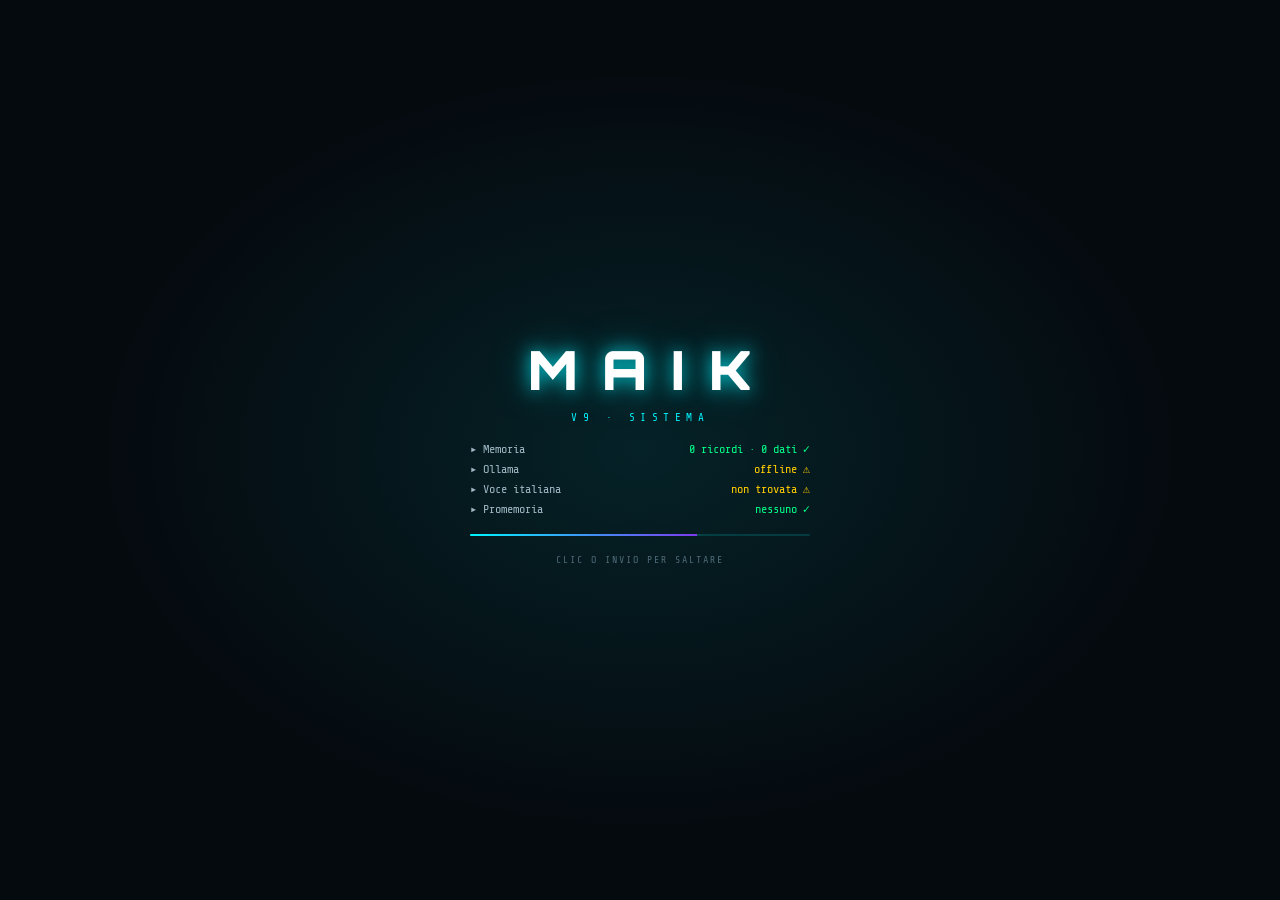
==== commit 13104936: "MAIK V9: nucleo neurale 3D, temi completi, allegati e sistema più curato Grafica (client e server, s" ====
--- a/index.html
+++ b/index.html
@@ -4,19 +4,24 @@
   <meta charset="UTF-8">
   <meta name="viewport" content="width=device-width, initial-scale=1.0, maximum-scale=1.0, user-scalable=no">
   <meta name="theme-color" content="#050a0f">
-  <title>MAIK // CORE V8</title>
+  <title>MAIK // CORE V9</title>
   <style>
     @import url('https://fonts.googleapis.com/css2?family=Share+Tech+Mono&family=Rajdhani:wght@300;400;500;600;700&family=Orbitron:wght@400;700;900&display=swap');
 
     :root {
-      --cyan: #00f5ff;
-      --cyan-dim: #00a8b5;
-      --cyan-glow: rgba(0,245,255,0.15);
+      /* V9: tutto deriva dal tema (MaikKit.applyTheme imposta --accent, --accent-rgb, --accent2, --bg…) */
+      --accent-rgb: 0,245,255;
+      --accent2: #7c3aed;
+      --accent2-rgb: 124,58,237;
+      --bg-rgb: 5,10,15;
+      --cyan: var(--accent);
+      --cyan-dim: rgba(var(--accent-rgb),0.72);
+      --cyan-glow: rgba(var(--accent-rgb),0.15);
       --bg: #050a0f;
       --bg2: #080d14;
       --bg3: #0d1520;
-      --panel: rgba(8,20,35,0.92);
-      --border: rgba(0,245,255,0.18);
+      --panel: rgba(var(--bg-rgb),0.78);
+      --border: rgba(var(--accent-rgb),0.18);
       --text: #c8e8f0;
       --text-dim: #5a7a8a;
       --red: #ff3355;
@@ -152,11 +157,11 @@
     .weather-desc { font-size: 12px; color: var(--text-dim); margin-top: 2px; }
     .weather-loc { font-size: 11px; color: var(--accent); }
     .weather-grid { display: grid; grid-template-columns: 1fr 1fr; gap: 5px; margin: 8px 0; }
-    .weather-cell { background: rgba(0,245,255,0.05); border: 1px solid var(--border); border-radius: 4px; padding: 5px 8px; }
+    .weather-cell { background: rgba(var(--accent-rgb),0.05); border: 1px solid var(--border); border-radius: 4px; padding: 5px 8px; }
     .weather-val { font-family: 'Orbitron', monospace; font-size: 13px; color: white; }
     .weather-key { font-size: 9px; color: var(--text-dim); letter-spacing: 1px; }
     .weather-forecast { display: flex; gap: 5px; overflow-x: auto; padding-bottom: 4px; }
-    .forecast-day { flex-shrink: 0; text-align: center; background: rgba(0,245,255,0.05); border: 1px solid var(--border); border-radius: 4px; padding: 5px 7px; font-size: 10px; }
+    .forecast-day { flex-shrink: 0; text-align: center; background: rgba(var(--accent-rgb),0.05); border: 1px solid var(--border); border-radius: 4px; padding: 5px 7px; font-size: 10px; }
     .forecast-day .day-name { color: var(--cyan-dim); font-size: 9px; }
     .forecast-day .day-temp { color: white; font-size: 11px; margin-top: 2px; }
 
@@ -167,12 +172,12 @@
       object-fit: cover; border: 1px solid var(--border); display: none;
     }
     #camera-placeholder {
-      width: 100%; aspect-ratio: 4/3; background: rgba(0,245,255,0.03);
+      width: 100%; aspect-ratio: 4/3; background: rgba(var(--accent-rgb),0.03);
       border: 1px dashed var(--border); border-radius: 4px; display: flex;
       flex-direction: column; align-items: center; justify-content: center;
       gap: 8px; cursor: pointer; transition: all 0.2s;
     }
-    #camera-placeholder:hover { background: rgba(0,245,255,0.06); border-color: var(--accent); }
+    #camera-placeholder:hover { background: rgba(var(--accent-rgb),0.06); border-color: var(--accent); }
     .cam-icon { font-size: 24px; opacity: 0.4; }
     .cam-text { font-size: 11px; color: var(--text-dim); text-align: center; }
     #face-status {
@@ -185,7 +190,7 @@
     /* INPUTS */
     .search-row { display: flex; gap: 6px; align-items: center; }
     .sidebar-input {
-      flex: 1; background: rgba(0,245,255,0.05); border: 1px solid var(--border);
+      flex: 1; background: rgba(var(--accent-rgb),0.05); border: 1px solid var(--border);
       border-radius: 4px; padding: 6px 10px; color: var(--text); font-size: 12px;
       font-family: 'Rajdhani', sans-serif; outline: none; transition: border-color 0.2s; min-width: 0;
     }
@@ -193,14 +198,14 @@
     .sidebar-input::placeholder { color: var(--text-dim); }
 
     .icon-btn {
-      background: rgba(0,245,255,0.08); border: 1px solid var(--border); color: var(--accent);
+      background: rgba(var(--accent-rgb),0.08); border: 1px solid var(--border); color: var(--accent);
       width: 28px; height: 28px; border-radius: 4px; cursor: pointer; display: flex;
       align-items: center; justify-content: center; font-size: 13px; transition: all 0.2s; flex-shrink: 0;
     }
-    .icon-btn:hover { background: rgba(0,245,255,0.18); }
+    .icon-btn:hover { background: rgba(var(--accent-rgb),0.18); }
 
     /* PROFILE */
-    .profile-item { display: flex; justify-content: space-between; align-items: center; padding: 4px 0; border-bottom: 1px solid rgba(0,245,255,0.05); gap: 6px; }
+    .profile-item { display: flex; justify-content: space-between; align-items: center; padding: 4px 0; border-bottom: 1px solid rgba(var(--accent-rgb),0.05); gap: 6px; }
     .profile-key { color: var(--cyan-dim); font-size: 11px; text-transform: capitalize; }
     .profile-val { color: var(--text); font-size: 11px; text-align: right; flex: 1; }
     .mini-x { background: none; border: none; color: var(--text-dim); cursor: pointer; font-size: 11px; padding: 0 2px; flex-shrink: 0; }
@@ -212,15 +217,15 @@
     .emotion-icon { font-size: 22px; }
     .emotion-label { font-size: 12px; color: var(--text); }
     .emotion-sub { font-size: 10px; color: var(--text-dim); }
-    .emotion-bar { height: 4px; background: rgba(0,245,255,0.1); border-radius: 2px; margin-top: 6px; overflow: hidden; }
+    .emotion-bar { height: 4px; background: rgba(var(--accent-rgb),0.1); border-radius: 2px; margin-top: 6px; overflow: hidden; }
     .emotion-bar-fill { height: 100%; width: 0%; background: var(--accent); transition: width 0.4s, background 0.4s; }
     /* V8: grafico umore, personalità, ragionamento, allarmi */
     #mood-chart { margin-top: 8px; }
     #mood-chart .mood-note { font-size: 10px; color: var(--text-dim); margin-top: 2px; }
     .persona-chips { display: flex; flex-wrap: wrap; gap: 5px; }
-    .persona-chip { background: rgba(0,245,255,0.05); border: 1px solid var(--border); color: var(--text); padding: 4px 9px; border-radius: 12px; font-size: 11px; cursor: pointer; font-family: inherit; transition: 0.15s; }
+    .persona-chip { background: rgba(var(--accent-rgb),0.05); border: 1px solid var(--border); color: var(--text); padding: 4px 9px; border-radius: 12px; font-size: 11px; cursor: pointer; font-family: inherit; transition: 0.15s; }
     .persona-chip:hover { border-color: var(--accent); }
-    .persona-chip.on { background: rgba(0,245,255,0.18); border-color: var(--accent); color: #fff; }
+    .persona-chip.on { background: rgba(var(--accent-rgb),0.18); border-color: var(--accent); color: #fff; }
     .think { background: rgba(168,85,247,0.08); border: 1px solid rgba(168,85,247,0.3); border-radius: 6px; padding: 4px 8px; margin-bottom: 6px; font-size: 12px; color: #b9a3d9; }
     .think summary { cursor: pointer; color: var(--purple); font-family: 'Share Tech Mono', monospace; letter-spacing: 1px; }
     .think div { white-space: pre-wrap; margin-top: 4px; max-height: 200px; overflow: auto; }
@@ -230,7 +235,7 @@
     /* CARDS */
     .item-list { display: flex; flex-direction: column; gap: 5px; }
     .person-card, .reminder-card {
-      background: rgba(0,245,255,0.04); border: 1px solid var(--border); border-radius: 4px;
+      background: rgba(var(--accent-rgb),0.04); border: 1px solid var(--border); border-radius: 4px;
       padding: 6px 8px; display: flex; justify-content: space-between; align-items: center; gap: 6px;
     }
     .person-name { font-size: 12px; color: white; }
@@ -240,21 +245,21 @@
     .reminder-card.done .reminder-text { text-decoration: line-through; color: var(--text-dim); }
 
     .goal-item {
-      background: rgba(0,245,255,0.04); border-left: 2px solid var(--accent); padding: 5px 8px;
+      background: rgba(var(--accent-rgb),0.04); border-left: 2px solid var(--accent); padding: 5px 8px;
       font-size: 12px; border-radius: 0 4px 4px 0; display: flex; justify-content: space-between; align-items: center; gap: 6px;
     }
 
     .sidebar-add-btn {
-      width: 100%; background: rgba(0,245,255,0.06); border: 1px dashed var(--border); color: var(--accent);
+      width: 100%; background: rgba(var(--accent-rgb),0.06); border: 1px dashed var(--border); color: var(--accent);
       padding: 7px; border-radius: 4px; cursor: pointer; font-family: 'Rajdhani', sans-serif; font-size: 11px;
       letter-spacing: 2px; text-transform: uppercase; margin-top: 8px; transition: all 0.2s;
     }
-    .sidebar-add-btn:hover { background: rgba(0,245,255,0.12); }
+    .sidebar-add-btn:hover { background: rgba(var(--accent-rgb),0.12); }
 
     .empty-state { font-size: 11px; color: var(--text-dim); text-align: center; padding: 8px 0; font-style: italic; }
 
     #memory-results { margin-top: 6px; display: none; flex-direction: column; gap: 4px; }
-    .memory-item { background: rgba(0,245,255,0.05); border-left: 2px solid var(--accent); padding: 4px 8px; font-size: 11px; border-radius: 0 4px 4px 0; }
+    .memory-item { background: rgba(var(--accent-rgb),0.05); border-left: 2px solid var(--accent); padding: 4px 8px; font-size: 11px; border-radius: 0 4px 4px 0; }
 
     /* CENTER */
     #center { flex: 1; display: flex; flex-direction: column; position: relative; overflow: hidden; }
@@ -306,8 +311,8 @@
     .msg.user .msg-label { color: var(--text-dim); justify-content: flex-end; }
     .msg-time { color: var(--text-dim); font-size: 8px; opacity: 0.7; }
     .msg-bubble { padding: 10px 14px; border-radius: 12px; font-size: 14px; line-height: 1.55; word-wrap: break-word; overflow-wrap: anywhere; }
-    .msg.maik .msg-bubble { background: rgba(0,245,255,0.07); border: 1px solid rgba(0,245,255,0.2); border-radius: 4px 12px 12px 12px; color: var(--text); }
-    .msg.user .msg-bubble { background: rgba(0,245,255,0.12); border: 1px solid rgba(0,245,255,0.25); border-radius: 12px 4px 12px 12px; color: white; }
+    .msg.maik .msg-bubble { background: rgba(var(--accent-rgb),0.07); border: 1px solid rgba(var(--accent-rgb),0.2); border-radius: 4px 12px 12px 12px; color: var(--text); }
+    .msg.user .msg-bubble { background: rgba(var(--accent-rgb),0.12); border: 1px solid rgba(var(--accent-rgb),0.25); border-radius: 12px 4px 12px 12px; color: white; }
     .msg-bubble p { margin: 0 0 6px; } .msg-bubble p:last-child { margin: 0; }
     .msg-bubble code { background: rgba(0,0,0,0.4); padding: 1px 5px; border-radius: 3px; font-family: 'Share Tech Mono', monospace; font-size: 12px; color: var(--green); }
     .msg-bubble pre { background: rgba(0,0,0,0.45); border: 1px solid var(--border); padding: 10px; border-radius: 6px; overflow-x: auto; margin: 6px 0; }
@@ -334,12 +339,12 @@
       width: 42px; height: 42px; border-radius: 50%; cursor: pointer; display: flex;
       align-items: center; justify-content: center; font-size: 16px; transition: all 0.2s; flex-shrink: 0;
     }
-    #voice-btn { background: rgba(0,245,255,0.06); border: 1px solid var(--border); color: var(--accent); }
+    #voice-btn { background: rgba(var(--accent-rgb),0.06); border: 1px solid var(--border); color: var(--accent); }
     #voice-btn.active { background: rgba(255,51,85,0.15); border-color: var(--red); color: var(--red); animation: voicePulse 1s infinite; }
     @keyframes voicePulse { 0%,100%{box-shadow:0 0 0 0 rgba(255,51,85,0.4)} 50%{box-shadow:0 0 0 8px rgba(255,51,85,0)} }
 
     #chat-input {
-      flex: 1; background: rgba(0,245,255,0.05); border: 1px solid var(--border); border-radius: 20px;
+      flex: 1; background: rgba(var(--accent-rgb),0.05); border: 1px solid var(--border); border-radius: 20px;
       padding: 10px 16px; color: white; font-size: 14px; font-family: 'Rajdhani', sans-serif; outline: none;
       transition: border-color 0.2s; min-width: 0;
     }
@@ -353,7 +358,7 @@
 
     #quick-replies { display: flex; gap: 6px; flex-wrap: wrap; margin-top: 8px; }
     .quick-btn {
-      background: transparent; border: 1px solid rgba(0,245,255,0.2); color: var(--text-dim); padding: 4px 10px;
+      background: transparent; border: 1px solid rgba(var(--accent-rgb),0.2); color: var(--text-dim); padding: 4px 10px;
       border-radius: 12px; cursor: pointer; font-family: 'Rajdhani', sans-serif; font-size: 11px; transition: all 0.2s; white-space: nowrap;
     }
     .quick-btn:hover { background: var(--cyan-glow); color: var(--accent); border-color: var(--accent); }
@@ -379,7 +384,7 @@
     .modal-overlay.open { display: flex; animation: toastIn 0.2s ease; }
     .modal {
       background: var(--bg2); border: 1px solid var(--border); border-radius: 8px; width: 100%; max-width: 440px;
-      max-height: 88vh; overflow-y: auto; box-shadow: 0 0 40px rgba(0,245,255,0.1);
+      max-height: 88vh; overflow-y: auto; box-shadow: 0 0 40px rgba(var(--accent-rgb),0.1);
     }
     .modal-header {
       display: flex; justify-content: space-between; align-items: center; padding: 14px 18px;
@@ -390,7 +395,7 @@
     .field { margin-bottom: 14px; }
     .field label { display: block; font-family: 'Share Tech Mono', monospace; font-size: 10px; letter-spacing: 2px; color: var(--cyan-dim); margin-bottom: 5px; text-transform: uppercase; }
     .field input[type=text], .field input[type=number], .field select, .field textarea {
-      width: 100%; background: rgba(0,245,255,0.05); border: 1px solid var(--border); border-radius: 4px;
+      width: 100%; background: rgba(var(--accent-rgb),0.05); border: 1px solid var(--border); border-radius: 4px;
       padding: 8px 10px; color: var(--text); font-size: 13px; font-family: 'Rajdhani', sans-serif; outline: none;
     }
     .field textarea { resize: vertical; min-height: 70px; }
@@ -414,7 +419,7 @@
     /* TOOLS */
     .tools-grid { display: grid; grid-template-columns: repeat(3, 1fr); gap: 10px; }
     .tool-card {
-      background: rgba(0,245,255,0.05); border: 1px solid var(--border); border-radius: 8px;
+      background: rgba(var(--accent-rgb),0.05); border: 1px solid var(--border); border-radius: 8px;
       padding: 14px 8px; text-align: center; cursor: pointer; transition: all 0.18s; display: flex;
       flex-direction: column; align-items: center; gap: 6px;
     }
@@ -430,25 +435,25 @@
     .tool-big { font-family: 'Orbitron', monospace; font-size: 30px; color: white; text-align: center; letter-spacing: 1px; }
     .tool-btn-row { display: flex; gap: 8px; flex-wrap: wrap; margin-top: 10px; }
     .tool-btn {
-      flex: 1; min-width: 64px; background: rgba(0,245,255,0.08); border: 1px solid var(--border); color: var(--accent);
+      flex: 1; min-width: 64px; background: rgba(var(--accent-rgb),0.08); border: 1px solid var(--border); color: var(--accent);
       padding: 9px; border-radius: 6px; cursor: pointer; font-family: 'Rajdhani', sans-serif; font-size: 13px; font-weight: 600; transition: all 0.15s;
     }
     .tool-btn:hover { background: var(--cyan-glow); }
     .tool-btn.solid { background: var(--accent); color: #050a0f; border: none; }
     .calc-grid { display: grid; grid-template-columns: repeat(4, 1fr); gap: 6px; margin-top: 10px; }
     .calc-grid button {
-      background: rgba(0,245,255,0.06); border: 1px solid var(--border); color: var(--text); padding: 12px 0;
+      background: rgba(var(--accent-rgb),0.06); border: 1px solid var(--border); color: var(--text); padding: 12px 0;
       border-radius: 6px; cursor: pointer; font-size: 16px; font-family: 'Rajdhani', sans-serif; transition: all 0.12s;
     }
     .calc-grid button:hover { background: var(--cyan-glow); }
     .calc-grid button.op { color: var(--accent); }
     .calc-grid button.eq { background: var(--accent); color: #050a0f; grid-column: span 2; }
     .calc-grid button.span2 { grid-column: span 2; }
-    .clock-row { display:flex; justify-content:space-between; padding:7px 0; border-bottom:1px solid rgba(0,245,255,0.07); }
+    .clock-row { display:flex; justify-content:space-between; padding:7px 0; border-bottom:1px solid rgba(var(--accent-rgb),0.07); }
     .clock-row .city { color: var(--text-dim); font-size: 13px; }
     .clock-row .time { font-family: 'Orbitron', monospace; color: white; font-size: 15px; }
-    .note-item { background: rgba(0,245,255,0.04); border-left: 2px solid var(--accent); padding: 7px 9px; border-radius: 0 6px 6px 0; margin-top: 6px; font-size: 13px; display:flex; justify-content:space-between; gap:8px; }
-    .tool-field { width:100%; background: rgba(0,245,255,0.05); border:1px solid var(--border); border-radius:6px; padding:9px 11px; color:var(--text); font-size:14px; font-family:'Rajdhani',sans-serif; outline:none; margin-top:8px; }
+    .note-item { background: rgba(var(--accent-rgb),0.04); border-left: 2px solid var(--accent); padding: 7px 9px; border-radius: 0 6px 6px 0; margin-top: 6px; font-size: 13px; display:flex; justify-content:space-between; gap:8px; }
+    .tool-field { width:100%; background: rgba(var(--accent-rgb),0.05); border:1px solid var(--border); border-radius:6px; padding:9px 11px; color:var(--text); font-size:14px; font-family:'Rajdhani',sans-serif; outline:none; margin-top:8px; }
     .tool-field:focus { border-color: var(--accent); }
     select.tool-field { cursor:pointer; }
     @media (max-width: 480px) { .tools-grid { grid-template-columns: repeat(2, 1fr); } }
@@ -473,6 +478,96 @@
     }
     .topbar-status { min-width: 0; }
     .topbar-actions { flex-shrink: 0; }
+
+    /* ============================================================
+       V9 — GRAFICA: aurora, vetro, bolle, azioni, allegati, memoria
+       ============================================================ */
+    body { background: var(--bg); }
+    body::before {                       /* aurora animata, colori del tema */
+      content: ''; position: fixed; inset: -20%; z-index: 0; pointer-events: none;
+      background:
+        radial-gradient(40% 35% at 20% 25%, rgba(var(--accent-rgb),0.10), transparent 70%),
+        radial-gradient(35% 40% at 80% 70%, rgba(var(--accent2-rgb),0.12), transparent 70%),
+        radial-gradient(30% 30% at 60% 15%, rgba(var(--accent2-rgb),0.06), transparent 70%);
+      animation: aurora 26s ease-in-out infinite alternate;
+    }
+    @keyframes aurora { from { transform: translate3d(-3%,-2%,0) rotate(0deg); } to { transform: translate3d(3%,2%,0) rotate(8deg); } }
+    #topbar, #main, #ollama-bar { position: relative; z-index: 1; }
+    #topbar { background: rgba(var(--bg-rgb),0.72); backdrop-filter: blur(14px) saturate(140%); -webkit-backdrop-filter: blur(14px) saturate(140%); }
+    #sidebar { background: rgba(var(--bg-rgb),0.62); backdrop-filter: blur(16px) saturate(140%); -webkit-backdrop-filter: blur(16px) saturate(140%); }
+    #chat-area { background: rgba(var(--bg-rgb),0.45); backdrop-filter: blur(10px); -webkit-backdrop-filter: blur(10px); }
+    #input-area { background: rgba(var(--bg-rgb),0.7); }
+    .logo { background: linear-gradient(90deg, #fff 0%, #fff 55%, var(--accent) 100%); -webkit-background-clip: text; background-clip: text; }
+    .logo span { -webkit-text-fill-color: var(--accent); text-shadow: 0 0 14px rgba(var(--accent-rgb),0.6); }
+
+    /* bolle dei messaggi */
+    .msg { max-width: min(82%, 760px); position: relative; }
+    .msg.maik { padding-left: 34px; }
+    .msg.maik::before {                  /* avatar: un piccolo nucleo che respira */
+      content: ''; position: absolute; left: 0; top: 18px; width: 24px; height: 24px; border-radius: 50%;
+      background: radial-gradient(circle at 50% 50%, #fff 0 12%, rgba(var(--accent-rgb),0.9) 22%, rgba(var(--accent2-rgb),0.35) 55%, transparent 72%);
+      box-shadow: 0 0 14px rgba(var(--accent-rgb),0.45); animation: avatarPulse 3.2s ease-in-out infinite;
+    }
+    @keyframes avatarPulse { 0%,100% { transform: scale(0.92); opacity: 0.85; } 50% { transform: scale(1.05); opacity: 1; } }
+    .msg.maik .msg-bubble {
+      background: linear-gradient(135deg, rgba(var(--accent-rgb),0.10), rgba(var(--accent2-rgb),0.07));
+      border: 1px solid rgba(var(--accent-rgb),0.22); box-shadow: 0 6px 22px rgba(0,0,0,0.25), inset 0 1px 0 rgba(255,255,255,0.04);
+    }
+    .msg.user .msg-bubble {
+      background: linear-gradient(135deg, rgba(var(--accent-rgb),0.24), rgba(var(--accent-rgb),0.12));
+      border: 1px solid rgba(var(--accent-rgb),0.32); box-shadow: 0 6px 22px rgba(0,0,0,0.22);
+    }
+    .msg-bubble img.attach-img { display: block; max-width: min(260px, 100%); border-radius: 8px; margin-bottom: 6px; border: 1px solid rgba(var(--accent-rgb),0.3); }
+    .file-chip { display: inline-flex; align-items: center; gap: 6px; background: rgba(0,0,0,0.25); border: 1px solid rgba(var(--accent-rgb),0.3);
+      border-radius: 7px; padding: 3px 8px; font-size: 12px; margin-bottom: 6px; font-family: 'Share Tech Mono', monospace; }
+    .msg-actions { display: flex; flex-wrap: wrap; align-items: center; gap: 4px; margin-top: 2px; opacity: 0; transition: opacity 0.2s; }
+    .msg.maik:hover .msg-actions, .msg.maik:focus-within .msg-actions { opacity: 1; }
+    @media (hover: none) { .msg-actions { opacity: 0.7; } }
+    .msg-actions button { white-space: nowrap; flex-shrink: 0; background: rgba(var(--accent-rgb),0.06); border: 1px solid rgba(var(--accent-rgb),0.18); color: var(--text-dim);
+      border-radius: 6px; font-size: 11px; padding: 2px 7px; cursor: pointer; font-family: inherit; transition: 0.15s; }
+    .msg-actions button:hover { color: var(--accent); border-color: var(--accent); }
+    .msg-actions .act-regen { display: none; }
+    .msg.maik.last-reply .act-regen { display: inline-block; }
+    .msg-meta { font-family: 'Share Tech Mono', monospace; font-size: 9.5px; letter-spacing: 1px; color: var(--text-dim); opacity: 0.85; }
+    .msg-meta b { color: var(--accent); font-weight: 400; }
+    .msg-bubble .md-h { display: block; color: #fff; margin: 6px 0 2px; letter-spacing: 0.3px; }
+
+    /* allegati */
+    #attach-btn { width: 42px; height: 42px; border-radius: 50%; cursor: pointer; display: flex; align-items: center; justify-content: center;
+      font-size: 16px; flex-shrink: 0; background: rgba(var(--accent-rgb),0.06); border: 1px solid var(--border); color: var(--accent); transition: 0.2s; }
+    #attach-btn:hover { background: rgba(var(--accent-rgb),0.16); }
+    #attach-preview { display: none; align-items: center; gap: 8px; margin-bottom: 8px; padding: 6px 8px; border-radius: 10px;
+      background: rgba(var(--accent-rgb),0.07); border: 1px dashed rgba(var(--accent-rgb),0.35); font-size: 12px; }
+    #attach-preview.on { display: flex; }
+    #attach-preview img { width: 38px; height: 38px; object-fit: cover; border-radius: 6px; }
+    #attach-preview .x { margin-left: auto; background: none; border: none; color: var(--text-dim); cursor: pointer; font-size: 14px; }
+    #chat-area.drop { outline: 2px dashed var(--accent); outline-offset: -8px; }
+
+    /* memoria completa */
+    .mem-tabs { display: flex; gap: 6px; margin-bottom: 10px; flex-wrap: wrap; }
+    .mem-row { display: flex; gap: 8px; align-items: flex-start; padding: 7px 4px; border-bottom: 1px solid rgba(var(--accent-rgb),0.08); font-size: 13px; }
+    .mem-row .tag { font-family: 'Share Tech Mono', monospace; font-size: 9px; letter-spacing: 1px; padding: 1px 6px; border-radius: 8px; flex-shrink: 0; margin-top: 2px;
+      background: rgba(var(--accent-rgb),0.12); color: var(--accent); text-transform: uppercase; }
+    .mem-row .tag.ia { background: rgba(var(--accent2-rgb),0.2); color: #d8c8ff; }
+    .mem-row .txt { flex: 1; }
+    .mem-summary { background: rgba(var(--accent2-rgb),0.08); border: 1px solid rgba(var(--accent2-rgb),0.25); border-radius: 8px; padding: 8px 10px; font-size: 13px; margin-bottom: 10px; white-space: pre-wrap; }
+
+    /* temi */
+    .theme-swatches { display: grid; grid-template-columns: repeat(3, 1fr); gap: 8px; }
+    .theme-sw { border: 1px solid var(--border); border-radius: 9px; padding: 8px; cursor: pointer; background: rgba(0,0,0,0.25); color: var(--text);
+      font-family: 'Share Tech Mono', monospace; font-size: 10px; letter-spacing: 1px; display: flex; align-items: center; gap: 8px; transition: 0.15s; }
+    .theme-sw i { width: 18px; height: 18px; border-radius: 50%; flex-shrink: 0; }
+    .theme-sw.sel { border-color: var(--accent); box-shadow: 0 0 0 1px var(--accent), 0 0 14px rgba(var(--accent-rgb),0.3); color: #fff; }
+
+    /* accessibilità */
+    :focus-visible { outline: 2px solid var(--accent); outline-offset: 2px; }
+    button:focus:not(:focus-visible), input:focus:not(:focus-visible) { outline: none; }
+    @media (prefers-reduced-motion: reduce) {
+      *, *::before, *::after { animation-duration: 0.01ms !important; animation-iteration-count: 1 !important; transition-duration: 0.01ms !important; scroll-behavior: auto !important; }
+    }
+    @media (max-width: 480px) { .msg { max-width: 92%; } .msg.maik { padding-left: 28px; } .msg.maik::before { width: 20px; height: 20px; } }
+    /* sul telefono la barra laterale si apre SOPRA la chat: niente vetro trasparente, deve essere leggibile */
+    @media (max-width: 820px) { #sidebar { background: rgba(var(--bg-rgb),0.97); box-shadow: 8px 0 30px rgba(0,0,0,0.6); } }
   </style>
 </head>
 <body>
@@ -491,12 +586,13 @@
     <span class="hide-sm">scambi <strong id="exchange-count" style="color:var(--accent)">0</strong></span>
   </div>
   <div class="topbar-actions" style="display:flex;gap:6px">
-    <button class="topbar-btn" id="friend-btn" onclick="toggleFriendMode()" title="Modalità Amico: MAIK ti vede e ti parla">🫂<span class="hide-xs"> AMICO</span></button>
-    <button class="topbar-btn" onclick="guardaCam()" title="MAIK guarda dalla webcam">👁️</button>
-    <button class="topbar-btn" onclick="openTools()" title="Strumenti">🧰</button>
-    <button class="topbar-btn" id="cam-toggle-btn" onclick="toggleCamera()">📷</button>
-    <button class="topbar-btn" onclick="openSettings()" title="Impostazioni">⚙</button>
-    <button class="topbar-btn active" id="sidebar-toggle-btn" onclick="toggleSidebar()">≡</button>
+    <button class="topbar-btn hide-xs" onclick="openPalette()" title="Palette comandi (Ctrl+K)" aria-label="Palette comandi">⌘K</button>
+    <button class="topbar-btn" id="friend-btn" onclick="toggleFriendMode()" title="Modalità Amico: MAIK ti vede e ti parla" aria-label="Modalità Amico">🫂<span class="hide-xs"> AMICO</span></button>
+    <button class="topbar-btn" onclick="guardaCam()" title="MAIK guarda dalla webcam" aria-label="MAIK guarda dalla webcam">👁️</button>
+    <button class="topbar-btn" onclick="openTools()" title="Strumenti" aria-label="Strumenti">🧰</button>
+    <button class="topbar-btn" id="cam-toggle-btn" onclick="toggleCamera()" title="Webcam" aria-label="Accendi o spegni la webcam">📷</button>
+    <button class="topbar-btn" onclick="openSettings()" title="Impostazioni" aria-label="Impostazioni">⚙</button>
+    <button class="topbar-btn active" id="sidebar-toggle-btn" onclick="toggleSidebar()" title="Barra laterale" aria-label="Mostra o nascondi la barra laterale">≡</button>
   </div>
 </div>
 
@@ -556,6 +652,7 @@
         <button class="icon-btn" onclick="searchMemory()">🔍</button>
       </div>
       <div id="memory-results"></div>
+      <button class="sidebar-add-btn" onclick="openMemory()">🧠 Apri la memoria completa</button>
     </div>
 
     <div class="sidebar-section">
@@ -634,8 +731,11 @@
       <div id="messages"></div>
       <div id="input-area">
         <div id="listening-label">· IN ASCOLTO ·</div>
+        <div id="attach-preview" aria-live="polite"></div>
         <div id="input-row">
-          <button id="voice-btn" onclick="toggleVoice()" title="Voce">🎤</button>
+          <button id="attach-btn" onclick="document.getElementById('attach-input').click()" title="Allega un'immagine (MAIK la guarda) o un file di testo" aria-label="Allega un file">📎</button>
+          <input type="file" id="attach-input" accept="image/*,.txt,.md,.csv,.tsv,.json,.js,.mjs,.ts,.jsx,.tsx,.py,.html,.htm,.css,.scss,.xml,.yml,.yaml,.ini,.cfg,.toml,.log,.sql,.java,.kt,.c,.h,.cpp,.hpp,.cs,.go,.rs,.rb,.php,.sh,.bat,.ps1,.swift,.r" style="display:none" onchange="onAttachInput(event)">
+          <button id="voice-btn" onclick="toggleVoice()" title="Voce" aria-label="Parla con MAIK">🎤</button>
           <input id="chat-input" placeholder="Scrivi a Maik, o usa il microfono..." onkeydown="if(event.key==='Enter')sendMessage()">
           <button id="stop-btn" onclick="stopGeneration()" title="Ferma">■</button>
           <button id="send-btn" onclick="sendMessage()">➤</button>
@@ -659,6 +759,8 @@
       <span>MODEL: <strong style="color:var(--accent)" id="bar-model">—</strong></span>
       <span>|</span>
       <span id="token-count">TOKEN: 0</span>
+      <span class="hide-xs">|</span>
+      <span id="speed-badge" class="hide-xs" title="Velocità dell'ultima risposta">⚡ —</span>
     </div>
   </div>
 </div>
@@ -712,12 +814,34 @@
         <label style="margin:0">Auto-ascolto continuo</label>
         <input type="checkbox" id="set-autolisten">
       </div>
+      <div class="field switch">
+        <label style="margin:0">👂 In Modalità Amico rispondi solo se dico «Maik»</label>
+        <input type="checkbox" id="set-wakeword">
+      </div>
+      <div class="field switch">
+        <label style="margin:0">✨ Animazione di avvio</label>
+        <input type="checkbox" id="set-boot">
+      </div>
       <div class="field">
-        <label>Colore accento</label>
-        <div class="accent-swatches" id="accent-swatches"></div>
+        <label>🎨 Tema</label>
+        <div class="theme-swatches" id="theme-swatches"></div>
       </div>
       <button class="modal-btn" onclick="saveSettings()">SALVA</button>
       <button class="modal-btn secondary" onclick="closeSettings()">CHIUDI</button>
+    </div>
+  </div>
+</div>
+
+<!-- MEMORIA COMPLETA -->
+<div class="modal-overlay" id="memory-modal">
+  <div class="modal" style="max-width:560px">
+    <div class="modal-header">
+      <div class="modal-title">🧠 MEMORIA DI MAIK</div>
+      <button class="icon-btn" onclick="closeMemory()" aria-label="Chiudi">✕</button>
+    </div>
+    <div class="modal-body">
+      <input class="sidebar-input" id="mem-filter" placeholder="Filtra i ricordi…" oninput="renderMemory()" style="width:100%;margin-bottom:10px">
+      <div id="mem-body"></div>
     </div>
   </div>
 </div>
@@ -742,9 +866,384 @@
 </div>
 
 <script>
+/* ============================================================
+   MAIK KIT v9 — grafica e componenti condivisi
+   (identico in index.html e nella GUI del server)
+   · Neural Core: nucleo neurale 3D nitido su ogni schermo (HiDPI)
+   · Temi coerenti (--accent-rgb) · Avvio con controlli reali
+   · Palette comandi Ctrl+K · Evidenziazione del codice · Microfono
+   ============================================================ */
+const MaikKit = (() => {
+  const reduceMotion = !!(window.matchMedia && matchMedia('(prefers-reduced-motion: reduce)').matches);
+  const touch = ('ontouchstart' in window) || (navigator.maxTouchPoints > 0);
+  const hexRgb = h => { h = String(h || '#00f5ff').replace('#', ''); if (h.length === 3) h = h.split('').map(c => c + c).join('');
+    return [parseInt(h.slice(0, 2), 16), parseInt(h.slice(2, 4), 16), parseInt(h.slice(4, 6), 16)]; };
+  const esc = s => String(s).replace(/&/g, '&amp;').replace(/</g, '&lt;').replace(/>/g, '&gt;');
+
+  // ---------------- TEMI ----------------
+  const THEMES = {
+    neon:      { nm: 'Neon',      accent: '#00f5ff', accent2: '#7c3aed', bg: '#050a0f' },
+    synthwave: { nm: 'Synthwave', accent: '#ff4fd8', accent2: '#6d28d9', bg: '#0a0612' },
+    matrix:    { nm: 'Matrix',    accent: '#00ff88', accent2: '#0891b2', bg: '#030a06' },
+    solar:     { nm: 'Solar',     accent: '#ffb020', accent2: '#ff3d6e', bg: '#0d0805' },
+    ice:       { nm: 'Ice',       accent: '#a5f3fc', accent2: '#6366f1', bg: '#060912' },
+    ruby:      { nm: 'Ruby',      accent: '#ff3d5a', accent2: '#f59e0b', bg: '#0d0507' },
+  };
+  function applyTheme(key) {
+    const t = THEMES[key] || THEMES.neon, s = document.documentElement.style;
+    const a = hexRgb(t.accent), a2 = hexRgb(t.accent2), b = hexRgb(t.bg);
+    s.setProperty('--accent', t.accent);   s.setProperty('--accent-rgb', a.join(','));
+    s.setProperty('--accent2', t.accent2); s.setProperty('--accent2-rgb', a2.join(','));
+    s.setProperty('--bg', t.bg);           s.setProperty('--bg-rgb', b.join(','));
+    const meta = document.querySelector('meta[name=theme-color]'); if (meta) meta.setAttribute('content', t.bg);
+    return { key: THEMES[key] ? key : 'neon', accent: a, accent2: a2 };
+  }
+
+  // ---------------- NEURAL CORE ----------------
+  const STATE_COL = { thinking: [168, 85, 247], listening: [0, 255, 136], detecting: [0, 255, 136], alarm: [255, 196, 0] };
+  function core(canvas, opts = {}) {
+    const ctx = canvas.getContext('2d');
+    const light = opts.light ?? (touch || innerWidth < 700);
+    const NO = light ? 84 : 132, NI = light ? 26 : 40;
+    const nodes = [], links = [], signals = [], waves = [];
+    // due gusci (Fibonacci): esterno + interno, per dare profondità al "cervello"
+    const shell = (n, r) => { const inc = Math.PI * (3 - Math.sqrt(5)), off = nodes.length;
+      for (let i = 0; i < n; i++) { const y = 1 - (i / (n - 1)) * 2, rr = Math.sqrt(Math.max(0, 1 - y * y)), p = i * inc;
+        nodes.push({ x: Math.cos(p) * rr * r, y: y * r, z: Math.sin(p) * rr * r, inner: r < 1, flash: 0, sx: 0, sy: 0, d: 0 }); } return off; };
+    shell(NO, 1); shell(NI, 0.55);
+    // collegamenti tra vicini (calcolati una volta sola)
+    const seen = new Set();
+    nodes.forEach((a, i) => {
+      nodes.map((b, j) => [j, (a.x - b.x) ** 2 + (a.y - b.y) ** 2 + (a.z - b.z) ** 2]).filter(x => x[0] !== i)
+        .sort((p, q) => p[1] - q[1]).slice(0, 3).forEach(([j]) => { const key = i < j ? i + '-' + j : j + '-' + i;
+          if (!seen.has(key)) { seen.add(key); links.push([Math.min(i, j), Math.max(i, j)]); } });
+    });
+    const nbr = nodes.map(() => []); links.forEach(([a, b], li) => { nbr[a].push(li); nbr[b].push(li); });
+
+    let W = 200, state = 'idle', t = 0, rotX = 0.45, rotY = 0, level = 0, levelT = 0, word = 0, lastWave = 0;
+    const col = [0, 245, 255], accent = [0, 245, 255], accent2 = [124, 58, 237];
+
+    function resize(px) {
+      const dpr = Math.min(2, window.devicePixelRatio || 1);
+      canvas.width = Math.round(px * dpr); canvas.height = Math.round(px * dpr);
+      canvas.style.width = px + 'px'; canvas.style.height = px + 'px'; W = canvas.width;
+    }
+    function setAccent(a, a2) { accent.splice(0, 3, ...a); accent2.splice(0, 3, ...(a2 || a)); }
+    function setState(s) { if (s === state) return; state = s; if (s === 'thinking' || s === 'speaking' || s === 'alarm') wave(); }
+    function setLevel(v) { levelT = Math.max(0, Math.min(1, v || 0)); }
+    function pulse(k = 1) { word = Math.min(1.6, word + 0.55 * k); }
+    function wave() { if (!reduceMotion) { waves.push({ r: 0.35, a: 0.7 }); if (waves.length > 5) waves.shift(); } }
+    function spawn(from) {
+      if (signals.length > (light ? 26 : 44)) return;
+      const ls = from == null ? null : nbr[from];
+      const li = ls && ls.length ? ls[(Math.random() * ls.length) | 0] : (Math.random() * links.length) | 0;
+      const [a, b] = links[li], dir = from == null ? (Math.random() < 0.5 ? 1 : -1) : (a === from ? 1 : -1);
+      signals.push({ li, p: 0, dir, v: 0.025 + Math.random() * 0.035 });
+    }
+
+    function frame() {
+      const now = performance.now();
+      t += reduceMotion ? 0.004 : 0.016;
+      const tgt = STATE_COL[state] || accent;
+      for (let i = 0; i < 3; i++) col[i] += (tgt[i] - col[i]) * 0.07;          // cambi di colore morbidi
+      level += (levelT - level) * 0.3; word *= 0.9;
+      const energy = state === 'thinking' ? 1 : state === 'speaking' ? 0.55 + word * 0.5 : state === 'alarm' ? 0.9
+                   : state === 'listening' ? 0.25 + level * 1.3 : state === 'detecting' ? 0.35 : 0.14;
+      const spin = (reduceMotion ? 0.3 : 1) * (state === 'thinking' ? 0.016 : state === 'speaking' ? 0.009 : 0.0045);
+      rotY += spin; rotX += spin * 0.32;
+      if (!reduceMotion && Math.random() < energy * 0.55) spawn(null);
+      if (state === 'alarm' && now - lastWave > 650) { wave(); lastWave = now; }
+      draw(energy);
+    }
+
+    function draw(energy) {
+      const cx = W / 2, cy = W / 2, R = W * 0.315, k = W / 200, [r, g, b] = col.map(v => v | 0);
+      const rgba = (a, c = col) => `rgba(${c[0] | 0},${c[1] | 0},${c[2] | 0},${a})`;
+      const breath = 1 + Math.sin(t * 2) * 0.014 + word * 0.045 + level * 0.07;
+      ctx.setTransform(1, 0, 0, 1, 0, 0); ctx.clearRect(0, 0, W, W);
+      ctx.globalCompositeOperation = 'lighter';
+
+      // 1) aura
+      let gr = ctx.createRadialGradient(cx, cy, R * 0.2, cx, cy, R * 1.95);
+      gr.addColorStop(0, rgba(0.20 + energy * 0.12)); gr.addColorStop(0.55, rgba(0.07, accent2)); gr.addColorStop(1, rgba(0));
+      ctx.fillStyle = gr; ctx.beginPath(); ctx.arc(cx, cy, R * 1.95, 0, 6.2832); ctx.fill();
+
+      // 2) anelli HUD (ellissi tratteggiate in movimento + quadrante con tacche + scanner)
+      ctx.lineWidth = 1 * k;
+      ctx.setLineDash([6 * k, 9 * k]); ctx.lineDashOffset = -t * 30 * k; ctx.strokeStyle = rgba(0.32);
+      ctx.beginPath(); ctx.ellipse(cx, cy, R * 1.38, R * 0.42, t * 0.12, 0, 6.2832); ctx.stroke();
+      ctx.setLineDash([2 * k, 12 * k]); ctx.lineDashOffset = t * 22 * k; ctx.strokeStyle = rgba(0.28, accent2);
+      ctx.beginPath(); ctx.ellipse(cx, cy, R * 1.52, R * 0.6, 1.05 - t * 0.08, 0, 6.2832); ctx.stroke();
+      ctx.setLineDash([]);
+      const RR = R * 1.72, rot = t * 0.05;
+      for (let i = 0; i < 72; i++) {                                   // quadrante con tacche
+        const an = rot + i * 0.08727, long = i % 6 === 0, l = (long ? 7 : 3) * k;
+        ctx.strokeStyle = rgba(long ? 0.45 : 0.18); ctx.lineWidth = (long ? 1.4 : 0.8) * k;
+        ctx.beginPath(); ctx.moveTo(cx + Math.cos(an) * RR, cy + Math.sin(an) * RR);
+        ctx.lineTo(cx + Math.cos(an) * (RR - l), cy + Math.sin(an) * (RR - l)); ctx.stroke();
+      }
+      const sc = t * (state === 'thinking' ? 2.6 : 0.9);              // arco "scanner"
+      ctx.lineWidth = 2.2 * k; ctx.lineCap = 'round';
+      for (let i = 0; i < 10; i++) { ctx.strokeStyle = rgba(0.06 * (i + 1)); ctx.beginPath();
+        ctx.arc(cx, cy, RR + 5 * k, sc + i * 0.06, sc + i * 0.06 + 0.07); ctx.stroke(); }
+      ctx.lineCap = 'butt';
+
+      // 3) proiezione 3D dei nodi
+      const cY = Math.cos(rotY), sY = Math.sin(rotY), cX = Math.cos(rotX), sX = Math.sin(rotX);
+      for (const n of nodes) {
+        let x = n.x * cY - n.z * sY, z = n.x * sY + n.z * cY; const y = n.y * cX - z * sX; z = n.y * sX + z * cX;
+        const p = 1 / (1.85 - z * 0.85);
+        n.sx = cx + x * R * p * breath; n.sy = cy + y * R * p * breath; n.d = (z + 1) / 2; n.flash *= 0.92;
+      }
+      // 4) collegamenti, raggruppati per luminosità (pochi stroke = veloce)
+      const bins = [[], [], [], []];
+      for (const [a, c] of links) { const d = (nodes[a].d + nodes[c].d) / 2; bins[Math.min(3, (d * 4) | 0)].push(a, c); }
+      bins.forEach((arr, bi) => { if (!arr.length) return; ctx.strokeStyle = rgba((0.06 + bi * 0.075) * (0.75 + energy * 0.5));
+        ctx.lineWidth = (0.55 + bi * 0.2) * k; ctx.beginPath();
+        for (let i = 0; i < arr.length; i += 2) { const A = nodes[arr[i]], B = nodes[arr[i + 1]]; ctx.moveTo(A.sx, A.sy); ctx.lineTo(B.sx, B.sy); }
+        ctx.stroke(); });
+      // 5) nodi
+      for (const n of nodes) {
+        const f = n.inner ? 0.55 : 1, a = (0.18 + n.d * 0.62) * f + n.flash * 0.8, s = (0.45 + n.d * 1.25) * k * (n.inner ? 0.75 : 1) + n.flash * 1.6 * k;
+        ctx.fillStyle = `rgba(${Math.min(255, r + 80 * n.d) | 0},${Math.min(255, g + 80 * n.d) | 0},${Math.min(255, b + 80 * n.d) | 0},${Math.min(1, a)})`;
+        ctx.beginPath(); ctx.arc(n.sx, n.sy, s, 0, 6.2832); ctx.fill();
+      }
+      // 6) impulsi che corrono lungo le sinapsi
+      for (let i = signals.length - 1; i >= 0; i--) {
+        const sg = signals[i]; sg.p += sg.v; const [a, c] = links[sg.li];
+        const A = nodes[sg.dir > 0 ? a : c], B = nodes[sg.dir > 0 ? c : a];
+        if (sg.p >= 1) { B.flash = 1; signals.splice(i, 1); if (Math.random() < 0.45 * energy + 0.1) spawn(nodes.indexOf(B)); continue; }
+        const x = A.sx + (B.sx - A.sx) * sg.p, y = A.sy + (B.sy - A.sy) * sg.p;
+        ctx.fillStyle = rgba(0.18); ctx.beginPath(); ctx.arc(x, y, 3.2 * k, 0, 6.2832); ctx.fill();
+        ctx.fillStyle = 'rgba(255,255,255,0.85)'; ctx.beginPath(); ctx.arc(x, y, 1.1 * k, 0, 6.2832); ctx.fill();
+      }
+      // 7) nucleo
+      const cr = R * (0.13 + Math.sin(t * 3.2) * 0.012 + word * 0.05 + level * 0.07);
+      gr = ctx.createRadialGradient(cx, cy, 0, cx, cy, cr * 2.3);
+      gr.addColorStop(0, 'rgba(255,255,255,0.9)'); gr.addColorStop(0.22, rgba(0.55)); gr.addColorStop(1, rgba(0));
+      ctx.fillStyle = gr; ctx.beginPath(); ctx.arc(cx, cy, cr * 2.3, 0, 6.2832); ctx.fill();
+      ctx.setLineDash([3 * k, 5 * k]); ctx.lineDashOffset = t * 20 * k; ctx.strokeStyle = rgba(0.55); ctx.lineWidth = 1 * k;
+      ctx.beginPath(); ctx.arc(cx, cy, cr * 1.75, 0, 6.2832); ctx.stroke(); ctx.setLineDash([]);
+
+      // 8) anello voce: barre quando parla, onda morbida quando ascolta
+      if (state === 'speaking' || state === 'listening') {
+        const base = R * 1.12, M = 72;
+        if (state === 'speaking') {
+          ctx.lineWidth = 2 * k; ctx.strokeStyle = rgba(0.75); ctx.beginPath();
+          for (let i = 0; i < M; i++) { const an = i / M * 6.2832;
+            const h = (2 + (0.4 + 0.6 * Math.abs(Math.sin(t * 7 + i * 0.7) * Math.cos(t * 3.3 + i * 0.23))) * (6 + word * 13)) * k;
+            ctx.moveTo(cx + Math.cos(an) * base, cy + Math.sin(an) * base); ctx.lineTo(cx + Math.cos(an) * (base + h), cy + Math.sin(an) * (base + h)); }
+          ctx.stroke();
+        } else {
+          for (let ring = 0; ring < 2; ring++) {
+            ctx.lineWidth = (ring ? 1 : 1.6) * k; ctx.strokeStyle = rgba(ring ? 0.35 : 0.75); ctx.beginPath();
+            for (let i = 0; i <= M; i++) { const an = i / M * 6.2832;
+              const rr = base + ring * 7 * k + (1.5 + level * 11 * (0.55 + 0.45 * Math.sin(i * 0.52 + t * 8 + ring * 2)) * (0.6 + 0.4 * Math.sin(i * 0.13 - t * 3))) * k;
+              const x = cx + Math.cos(an) * rr, y = cy + Math.sin(an) * rr; i ? ctx.lineTo(x, y) : ctx.moveTo(x, y); }
+            ctx.stroke();
+          }
+        }
+      }
+      // 9) onde d'urto ai cambi di stato
+      for (let i = waves.length - 1; i >= 0; i--) {
+        const w = waves[i]; w.r += 0.035; w.a *= 0.955;
+        if (w.a < 0.02) { waves.splice(i, 1); continue; }
+        ctx.strokeStyle = rgba(w.a); ctx.lineWidth = 2 * k; ctx.beginPath(); ctx.arc(cx, cy, R * w.r * 1.6, 0, 6.2832); ctx.stroke();
+      }
+      ctx.globalCompositeOperation = 'source-over';
+    }
+    resize(opts.size || 200);
+    return { resize, setAccent, setState, setLevel, pulse, wave, frame, get state() { return state; } };
+  }
+
+  // ---------------- LIVELLO DEL MICROFONO (solo desktop: sul telefono può disturbare il riconoscimento vocale) ----------------
+  function mic() {
+    let stream = null, an = null, ac = null, buf = null, on = false, starting = false;
+    async function start() {
+      if (on || starting || touch) return on; starting = true;
+      try {
+        if (navigator.permissions) { const p = await navigator.permissions.query({ name: 'microphone' }).catch(() => null); if (p && p.state !== 'granted') return false; }
+        stream = await navigator.mediaDevices.getUserMedia({ audio: true });
+        ac = new (window.AudioContext || window.webkitAudioContext)(); an = ac.createAnalyser(); an.fftSize = 512;
+        buf = new Uint8Array(an.fftSize); ac.createMediaStreamSource(stream).connect(an); on = true;
+      } catch (e) { on = false; } finally { starting = false; }
+      return on;
+    }
+    function level() { if (!on) return 0; an.getByteTimeDomainData(buf); let s = 0;
+      for (let i = 0; i < buf.length; i++) { const v = (buf[i] - 128) / 128; s += v * v; } return Math.min(1, Math.sqrt(s / buf.length) * 5); }
+    function stop() { if (stream) stream.getTracks().forEach(tr => tr.stop()); if (ac) ac.close().catch(() => {}); stream = an = ac = null; on = false; }
+    return { start, stop, level, get on() { return on; } };
+  }
+
+  // ---------------- STILI DEI COMPONENTI (iniettati una volta) ----------------
+  const CSS = `
+  .mk-boot{position:fixed;inset:0;z-index:5000;display:flex;align-items:center;justify-content:center;flex-direction:column;gap:18px;
+    background:radial-gradient(ellipse at center,rgba(var(--accent-rgb,0,245,255),.10),transparent 60%),var(--bg,#050a0f);transition:opacity .45s ease;cursor:pointer}
+  .mk-boot.out{opacity:0;pointer-events:none}
+  .mk-boot-logo{font-family:'Orbitron',monospace;font-weight:900;font-size:clamp(28px,7vw,54px);letter-spacing:.45em;padding-left:.45em;color:#fff;
+    text-shadow:0 0 18px rgba(var(--accent-rgb,0,245,255),.8),0 0 42px rgba(var(--accent-rgb,0,245,255),.35);animation:mkFlick 2.2s ease-in-out infinite}
+  .mk-boot-ver{font-family:'Share Tech Mono',monospace;color:var(--accent,#00f5ff);letter-spacing:.5em;font-size:11px;margin-top:-10px}
+  .mk-boot-list{font-family:'Share Tech Mono',monospace;font-size:12px;color:#9fb8c4;min-width:min(340px,86vw);display:flex;flex-direction:column;gap:6px}
+  .mk-boot-row{display:flex;justify-content:space-between;gap:12px;opacity:0;transform:translateY(4px);transition:all .25s ease}
+  .mk-boot-row.in{opacity:1;transform:none}.mk-boot-row b{font-weight:400}.mk-ok{color:#00ff88}.mk-warn{color:#ffcc00}.mk-wait{color:var(--accent,#00f5ff)}
+  .mk-boot-bar{width:min(340px,86vw);height:2px;background:rgba(var(--accent-rgb,0,245,255),.15);border-radius:2px;overflow:hidden}
+  .mk-boot-bar i{display:block;height:100%;width:0;background:linear-gradient(90deg,var(--accent,#00f5ff),var(--accent2,#7c3aed));transition:width .3s ease;box-shadow:0 0 12px var(--accent,#00f5ff)}
+  .mk-boot-skip{font-family:'Share Tech Mono',monospace;font-size:10px;letter-spacing:2px;color:#4f6b78}
+  @keyframes mkFlick{0%,100%{opacity:1}92%{opacity:1}93%{opacity:.55}94%{opacity:1}96%{opacity:.75}97%{opacity:1}}
+  .mk-pal{position:fixed;inset:0;z-index:4000;background:rgba(2,5,10,.62);backdrop-filter:blur(6px);-webkit-backdrop-filter:blur(6px);display:none;align-items:flex-start;justify-content:center;padding:12vh 16px 16px}
+  .mk-pal.open{display:flex}
+  .mk-pal-box{width:min(560px,100%);background:rgba(var(--bg-rgb,5,10,15),.92);border:1px solid rgba(var(--accent-rgb,0,245,255),.35);border-radius:14px;overflow:hidden;
+    box-shadow:0 20px 60px rgba(0,0,0,.6),0 0 0 1px rgba(255,255,255,.03),0 0 40px rgba(var(--accent-rgb,0,245,255),.12);animation:mkPop .16s ease}
+  @keyframes mkPop{from{opacity:0;transform:translateY(-8px) scale(.98)}to{opacity:1;transform:none}}
+  .mk-pal-in{width:100%;background:transparent;border:none;border-bottom:1px solid rgba(var(--accent-rgb,0,245,255),.18);padding:16px 18px;color:#fff;font-size:16px;outline:none;font-family:inherit}
+  .mk-pal-list{max-height:min(52vh,420px);overflow:auto;padding:6px}
+  .mk-pal-item{display:flex;align-items:center;gap:12px;padding:10px 12px;border-radius:9px;cursor:pointer;color:#c8e8f0;font-size:14px}
+  .mk-pal-item .ic{width:22px;text-align:center}.mk-pal-item .hint{margin-left:auto;font-size:11px;color:#5a7a8a;font-family:'Share Tech Mono',monospace}
+  .mk-pal-item.sel{background:rgba(var(--accent-rgb,0,245,255),.14);color:#fff;box-shadow:inset 2px 0 0 var(--accent,#00f5ff)}
+  .mk-pal-foot{display:flex;gap:14px;padding:8px 14px;border-top:1px solid rgba(var(--accent-rgb,0,245,255),.12);font-size:10px;color:#5a7a8a;font-family:'Share Tech Mono',monospace}
+  .mk-pal-empty{padding:18px;text-align:center;color:#5a7a8a;font-size:13px}
+  .codeblock{margin:8px 0;border:1px solid rgba(var(--accent-rgb,0,245,255),.22);border-radius:9px;overflow:hidden;background:rgba(0,0,0,.42)}
+  .cb-head{display:flex;justify-content:space-between;align-items:center;padding:5px 10px;background:rgba(var(--accent-rgb,0,245,255),.07);
+    font-family:'Share Tech Mono',monospace;font-size:10px;letter-spacing:1.5px;color:var(--accent,#00f5ff);text-transform:uppercase}
+  .cb-copy{background:none;border:1px solid rgba(var(--accent-rgb,0,245,255),.3);color:var(--accent,#00f5ff);border-radius:5px;padding:2px 8px;font-size:10px;cursor:pointer;font-family:inherit}
+  .cb-copy:hover{background:rgba(var(--accent-rgb,0,245,255),.15)}
+  .codeblock pre{margin:0!important;border:none!important;border-radius:0!important;background:none!important;padding:10px 12px!important;overflow-x:auto}
+  .codeblock code{font-family:'Share Tech Mono',ui-monospace,monospace;font-size:12.5px;line-height:1.55;color:#d6e9f2;background:none!important;padding:0!important}
+  .hl-k{color:#c792ea}.hl-s{color:#c3e88d}.hl-n{color:#f78c6c}.hl-c{color:#5f7e8c;font-style:italic}.hl-f{color:#82aaff}
+  `;
+  function injectCSS() { if (document.getElementById('mk-css')) return; const s = document.createElement('style'); s.id = 'mk-css'; s.textContent = CSS; document.head.appendChild(s); }
+
+  // ---------------- AVVIO (controlli reali, una volta per sessione) ----------------
+  function boot({ version = 'V9', checks = [], key = 'maik_boot_v9', force = false } = {}) {
+    injectCSS();
+    let seen = false; try { seen = sessionStorage.getItem(key) === '1'; } catch (e) {}
+    if (seen && !force) return Promise.resolve(false);
+    try { sessionStorage.setItem(key, '1'); } catch (e) {}
+    const el = document.createElement('div'); el.className = 'mk-boot'; el.setAttribute('role', 'status'); el.setAttribute('aria-label', 'Avvio di MAIK');
+    el.innerHTML = `<div class="mk-boot-logo">MAIK</div><div class="mk-boot-ver">${esc(version)} · SISTEMA</div>
+      <div class="mk-boot-list"></div><div class="mk-boot-bar"><i></i></div><div class="mk-boot-skip">CLIC O INVIO PER SALTARE</div>`;
+    document.body.appendChild(el);
+    const list = el.querySelector('.mk-boot-list'), bar = el.querySelector('.mk-boot-bar i');
+    let done = false, resolveP;
+    const close = () => { if (done) return; done = true; el.classList.add('out'); document.removeEventListener('keydown', onKey);
+      setTimeout(() => el.remove(), 480); resolveP(true); };
+    const onKey = e => { if (['Escape', 'Enter', ' '].includes(e.key)) close(); };
+    el.addEventListener('click', close); document.addEventListener('keydown', onKey);
+    const pause = ms => new Promise(r => setTimeout(r, reduceMotion ? 0 : ms));
+    return new Promise(async res => {
+      resolveP = res;
+      for (let i = 0; i < checks.length && !done; i++) {
+        const row = document.createElement('div'); row.className = 'mk-boot-row';
+        row.innerHTML = `<span>▸ ${esc(checks[i].label)}</span><b class="mk-wait">…</b>`; list.appendChild(row);
+        requestAnimationFrame(() => row.classList.add('in'));
+        let r = { ok: null, text: '' };
+        try { r = await Promise.race([checks[i].run(), new Promise(z => setTimeout(() => z({ ok: false, text: 'timeout' }), 2500))]) || r; } catch (e) { r = { ok: false, text: 'errore' }; }
+        const st = row.querySelector('b'); st.className = r.ok === false ? 'mk-warn' : 'mk-ok'; st.textContent = (r.text || (r.ok === false ? 'non disponibile' : 'ok')) + (r.ok === false ? ' ⚠' : ' ✓');
+        bar.style.width = ((i + 1) / checks.length * 100) + '%';
+        await pause(140);
+      }
+      await pause(550); close();
+    });
+  }
+
+  // ---------------- PALETTE COMANDI (Ctrl+K) ----------------
+  function palette(getCommands) {
+    injectCSS();
+    const el = document.createElement('div'); el.className = 'mk-pal'; el.setAttribute('role', 'dialog'); el.setAttribute('aria-label', 'Palette comandi');
+    el.innerHTML = `<div class="mk-pal-box"><input class="mk-pal-in" placeholder="Cerca un comando… (es. tema, timer, briefing)" aria-label="Cerca un comando">
+      <div class="mk-pal-list" role="listbox"></div><div class="mk-pal-foot"><span>↑↓ scegli</span><span>⏎ esegui</span><span>esc chiudi</span><span style="margin-left:auto">CTRL+K</span></div></div>`;
+    document.body.appendChild(el);
+    const input = el.querySelector('input'), list = el.querySelector('.mk-pal-list');
+    let cmds = [], shown = [], sel = 0;
+    const norm = s => String(s).toLowerCase().normalize('NFD').replace(/[̀-ͯ]/g, '');
+    const score = (c, q) => { if (!q) return 1; const h = norm(c.label + ' ' + (c.keywords || '') + ' ' + (c.hint || ''));
+      if (h.includes(q)) return 3 - (h.indexOf(q) === 0 ? 0 : 1); let i = 0; for (const ch of h) if (ch === q[i]) i++; return i === q.length ? 1 : 0; };
+    function render() {
+      const q = norm(input.value.trim());
+      shown = cmds.map(c => [c, score(c, q)]).filter(x => x[1] > 0).sort((a, b) => b[1] - a[1]).map(x => x[0]).slice(0, 60);
+      sel = Math.min(sel, Math.max(0, shown.length - 1));
+      list.innerHTML = shown.length ? shown.map((c, i) => `<div class="mk-pal-item${i === sel ? ' sel' : ''}" role="option" data-i="${i}"><span class="ic">${c.ic || '•'}</span><span>${esc(c.label)}</span><span class="hint">${esc(c.hint || '')}</span></div>`).join('')
+                                 : '<div class="mk-pal-empty">Nessun comando trovato</div>';
+      const s = list.querySelector('.sel'); if (s) s.scrollIntoView({ block: 'nearest' });
+    }
+    function open() { cmds = getCommands(); input.value = ''; sel = 0; render(); el.classList.add('open'); input.focus(); }   // focus subito: niente tasti persi
+    function close() { el.classList.remove('open'); }
+    function run(i) { const c = shown[i]; if (!c) return; close(); setTimeout(() => c.run(), 10); }
+    input.addEventListener('input', () => { sel = 0; render(); });
+    input.addEventListener('keydown', e => {
+      if (e.key === 'ArrowDown') { sel = Math.min(shown.length - 1, sel + 1); render(); e.preventDefault(); }
+      else if (e.key === 'ArrowUp') { sel = Math.max(0, sel - 1); render(); e.preventDefault(); }
+      else if (e.key === 'Enter') { run(sel); e.preventDefault(); }
+      else if (e.key === 'Escape') { close(); e.preventDefault(); }
+    });
+    list.addEventListener('click', e => { const it = e.target.closest('.mk-pal-item'); if (it) run(+it.dataset.i); });
+    el.addEventListener('click', e => { if (e.target === el) close(); });
+    document.addEventListener('keydown', e => { if ((e.ctrlKey || e.metaKey) && e.key.toLowerCase() === 'k') { e.preventDefault(); el.classList.contains('open') ? close() : open(); } });
+    return { open, close, get isOpen() { return el.classList.contains('open'); } };
+  }
+
+  // ---------------- EVIDENZIAZIONE DEL CODICE ----------------
+  const KW = new Set(('const let var function return if else for while do switch case break continue new class extends import from export default try catch finally throw ' +
+    'async await yield def lambda pass None True False null undefined true false self this in of not and or is elif with as print public private protected static ' +
+    'void int float double char bool boolean string struct enum interface type select insert update delete where join create table echo fn mut impl use pub match').split(' '));
+  function highlight(code, lang = '') {
+    lang = String(lang || '').toLowerCase();
+    const hashComments = !lang || /^(python|py|bash|sh|shell|zsh|yaml|yml|ruby|rb|r|perl|toml|ini|conf|cfg|dockerfile|makefile|powershell|ps1|text|txt)$/.test(lang);
+    const re = new RegExp([
+      '(\\/\\/[^\\n]*|\\/\\*[\\s\\S]*?\\*\\/|<!--[\\s\\S]*?-->' + (hashComments ? '|#[^\\n]*' : '') + ')',   // commenti
+      '("(?:\\\\.|[^"\\\\\\n])*"|\'(?:\\\\.|[^\'\\\\\\n])*\'|`(?:\\\\.|[^`\\\\])*`)',                       // stringhe
+      '\\b(\\d+(?:\\.\\d+)?)\\b',                                                                            // numeri
+      '\\b([A-Za-z_][\\w]*)(?=\\s*\\()',                                                                     // funzioni
+      '\\b([A-Za-z_][\\w]*)\\b',                                                                             // parole
+    ].join('|'), 'g');
+    let out = '', last = 0, m;
+    while ((m = re.exec(code))) {
+      out += esc(code.slice(last, m.index)); last = re.lastIndex;
+      if (m[1]) out += `<span class="hl-c">${esc(m[1])}</span>`;
+      else if (m[2]) out += `<span class="hl-s">${esc(m[2])}</span>`;
+      else if (m[3]) out += `<span class="hl-n">${m[3]}</span>`;
+      else if (m[4]) out += KW.has(m[4]) ? `<span class="hl-k">${m[4]}</span>` : `<span class="hl-f">${m[4]}</span>`;
+      else out += KW.has(m[5]) ? `<span class="hl-k">${m[5]}</span>` : m[5];
+      if (m[0] === '') re.lastIndex++;
+    }
+    return out + esc(code.slice(last));
+  }
+  function codeBlock(code, lang) {
+    return `<div class="codeblock"><div class="cb-head"><span>${esc(lang || 'codice')}</span><button class="cb-copy" type="button" aria-label="Copia il codice">Copia</button></div><pre><code>${highlight(code, lang)}</code></pre></div>`;
+  }
+  // copia del codice (un solo listener per tutta la pagina)
+  document.addEventListener('click', e => {
+    const b = e.target.closest && e.target.closest('.cb-copy'); if (!b) return;
+    const code = b.closest('.codeblock').querySelector('code').textContent;
+    (navigator.clipboard ? navigator.clipboard.writeText(code) : Promise.reject()).then(() => { b.textContent = 'Copiato ✓'; setTimeout(() => b.textContent = 'Copia', 1500); },
+      () => { b.textContent = 'Errore'; setTimeout(() => b.textContent = 'Copia', 1500); });
+  });
+
+  // immagine → JPEG ridimensionato (per la visione: payload leggero)
+  function shrinkImage(file, max = 1024) {
+    return new Promise((res, rej) => {
+      const fr = new FileReader();
+      fr.onload = () => { const img = new Image(); img.onload = () => {
+        const s = Math.min(1, max / Math.max(img.width, img.height)), c = document.createElement('canvas');
+        c.width = Math.round(img.width * s); c.height = Math.round(img.height * s); c.getContext('2d').drawImage(img, 0, 0, c.width, c.height);
+        res(c.toDataURL('image/jpeg', 0.85)); }; img.onerror = rej; img.src = fr.result; };
+      fr.onerror = rej; fr.readAsDataURL(file);
+    });
+  }
+  const TEXT_EXT = /\.(txt|md|markdown|csv|tsv|json|js|mjs|ts|jsx|tsx|py|html?|css|scss|xml|ya?ml|ini|cfg|toml|log|sql|java|kt|c|h|cpp|hpp|cs|go|rs|rb|php|sh|bat|ps1|swift|r)$/i;
+
+  // parola di attivazione «Maik» (il riconoscimento vocale italiano la scrive in vari modi)
+  const WAKE = /(?:^|[\s,.!?])(?:(?:ehi|hey|ok|ciao)\s+)?(maik|maic|mike|maike|maich|mayk|myke|meik|maicol)(?=$|[\s,.!?])[\s,.!?]*/i;
+  function wake(text) { const m = String(text || '').match(WAKE); if (!m) return null; return (text.slice(0, m.index) + ' ' + text.slice(m.index + m[0].length)).replace(/\s{2,}/g, ' ').trim(); }
+
+  return { THEMES, applyTheme, hexRgb, core, mic, boot, palette, highlight, codeBlock, shrinkImage, TEXT_EXT, wake, reduceMotion, touch, injectCSS };
+})();
+</script>
+
+<script>
 "use strict";
 // ============================================================
-// MAIK V8 — assistente personale (single-file)
+// MAIK V9 — assistente personale (single-file)
 // ============================================================
 
 const DEFAULTS = {
@@ -758,10 +1257,14 @@
   autoListen: false,
   accent: '#00f5ff',
   smartLearn: true,        // V8: dopo ogni messaggio personale il modello estrae fatti nuovi (JSON)
-  personaKey: 'amico'      // V8: personalità attiva (amico/coach/prof/comico/zen/genio/custom)
+  personaKey: 'amico',     // V8: personalità attiva (amico/coach/prof/comico/zen/genio/custom)
+  theme: 'neon',           // V9: tema completo (neon/synthwave/matrix/solar/ice/ruby)
+  wakeWord: false,         // V9: in Modalità Amico risponde solo se sente «Maik»
+  bootAnim: true           // V9: animazione di avvio con i controlli di sistema
 };
-
-const ACCENTS = ['#00f5ff','#00ff88','#a855f7','#ffcc00','#ff3355','#ff7b00'];
+// V9: chi aveva scelto un colore d'accento nella V8 ritrova il tema corrispondente
+const ACCENT_TO_THEME = { '#00f5ff':'neon', '#00ff88':'matrix', '#a855f7':'synthwave', '#ffcc00':'solar', '#ff3355':'ruby', '#ff7b00':'solar' };
+
 
 // --- STATE ---
 let state = loadState();
@@ -784,7 +1287,9 @@
     const raw = localStorage.getItem('maik_state_v7');
     if (raw) {
       const s = JSON.parse(raw);
+      const hadTheme = !!(s.settings && s.settings.theme);
       s.settings = Object.assign({}, DEFAULTS, s.settings || {});
+      if (!hadTheme) s.settings.theme = ACCENT_TO_THEME[String(s.settings.accent||'').toLowerCase()] || 'neon';
       s.profile = s.profile || {};
       s.facts = s.facts || [];
       s.people = s.people || [];
@@ -819,11 +1324,14 @@
 function safeParse(key, def) { try { return JSON.parse(localStorage.getItem(key)) ?? def; } catch { return def; } }
 function save() { localStorage.setItem('maik_state_v7', JSON.stringify(state)); }
 
-// ---------- ACCENT ----------
-function applyAccent(color) {
-  document.documentElement.style.setProperty('--accent', color);
-  document.querySelector('meta[name=theme-color]').setAttribute('content', '#050a0f');
-}
+// ---------- TEMA (V9) ----------
+let themeRGB = { accent:[0,245,255], accent2:[124,58,237] };
+function applyTheme(key) {
+  themeRGB = MaikKit.applyTheme(key);
+  if (core) core.setAccent(themeRGB.accent, themeRGB.accent2);
+  return themeRGB;
+}
+function applyAccent(color) { applyTheme(ACCENT_TO_THEME[String(color||'').toLowerCase()] || 'neon'); }   // compatibilità V8
 
 // ============================================================
 // SPHERE
@@ -838,31 +1346,22 @@
 let sphereState = 'idle';   // idle | speaking | thinking | detecting
 let sphereTime = 0, rotX = 0.5, rotY = 0, isDragging = false, dragOffX = 0, dragOffY = 0;
 
-// nuvola di punti su una sfera (distribuzione di Fibonacci) per il rendering 3D
-const NODES = [];
-function buildNodes(n) {
-  NODES.length = 0;
-  const inc = Math.PI * (3 - Math.sqrt(5));
-  for (let i = 0; i < n; i++) {
-    const y = 1 - (i / (n - 1)) * 2;
-    const r = Math.sqrt(Math.max(0, 1 - y * y));
-    const phi = i * inc;
-    NODES.push({ x: Math.cos(phi) * r, y, z: Math.sin(phi) * r });
-  }
-}
-
-// la sfera si adatta allo spazio disponibile (importante su mobile)
+// V9: il disegno è del Neural Core (MaikKit.core): nitido su ogni schermo, reagisce a voce e stati
+let core = null;
+const micMeter = MaikKit.mic();
+
+// il nucleo si adatta allo spazio disponibile (importante su mobile)
 function computeSphereSize() {
   const a = sphereArea.getBoundingClientRect();
-  let s = Math.round(Math.min(a.width * 0.6, a.height * 0.7));
+  let s = Math.round(Math.min(a.width * 0.62, a.height * 0.82));
   if (!s || s < 0) s = 180;
-  SPH = Math.max(120, Math.min(240, s));
-  sphereCanvas.width = SPH; sphereCanvas.height = SPH;
-  sphereCanvas.style.width = SPH + 'px'; sphereCanvas.style.height = SPH + 'px';
+  SPH = Math.max(140, Math.min(MaikKit.touch ? 260 : 320, s));
+  if (core) core.resize(SPH);
 }
 
 function initSphere() {
-  buildNodes(130);
+  core = MaikKit.core(sphereCanvas, { size: 200 });
+  core.setAccent(themeRGB.accent, themeRGB.accent2);
   computeSphereSize();
   const a = sphereArea.getBoundingClientRect();
   sphereX = Math.max(8, (a.width - SPH) / 2);
@@ -875,101 +1374,20 @@
   sphereTime += 0.02;
   const a = sphereArea.getBoundingClientRect();
   const maxX = a.width - SPH, maxY = a.height - SPH;
-  if (!spherePinned && sphereMoving && !isDragging) {
+  if (!spherePinned && sphereMoving && !isDragging && !MaikKit.reduceMotion) {
     if (maxX > 4 && maxY > 4) {            // muoviti solo se c'è spazio (evita blocco su mobile)
-      sphereX += sphereVx; sphereY += sphereVy;
+      sphereX += sphereVx * 0.6; sphereY += sphereVy * 0.6;
       if (sphereX <= 0 || sphereX >= maxX) { sphereVx *= -1; sphereX = Math.max(0, Math.min(maxX, sphereX)); }
       if (sphereY <= 0 || sphereY >= maxY) { sphereVy *= -1; sphereY = Math.max(0, Math.min(maxY, sphereY)); }
       updateSpherePos();
     }
   }
-  drawSphere();
+  // stato del nucleo: quello della conversazione, oppure "ascolto" quando il microfono è aperto
+  const st = sphereState !== 'idle' ? sphereState : (recognizing ? 'listening' : 'idle');
+  core.setState(st);
+  if (st === 'listening') core.setLevel(micMeter.on ? micMeter.level() : 0.15 + Math.abs(Math.sin(sphereTime * 3)) * 0.2);
+  core.frame();
   requestAnimationFrame(animateSphere);
-}
-
-function accentRGB() {
-  const c = getComputedStyle(document.documentElement).getPropertyValue('--accent').trim() || '#00f5ff';
-  const m = c.replace('#','');
-  return [parseInt(m.substr(0,2),16), parseInt(m.substr(2,2),16), parseInt(m.substr(4,2),16)];
-}
-
-function drawSphere() {
-  const w = sphereCanvas.width, h = sphereCanvas.height, cx = w/2, cy = h/2;
-  const R = w * 0.40;
-  const k = w / 200;                              // fattore di scala per dimensioni relative
-  sphereCtx.clearRect(0,0,w,h);
-  const [ar,ag,ab] = accentRGB();
-
-  // colore + velocità di rotazione in base allo stato
-  let cr=ar, cg=ag, cb=ab, speed=0.006, pulseAmp=0;
-  if (sphereState==='thinking'){ cr=168; cg=85; cb=247; speed=0.020; }
-  else if (sphereState==='speaking'){ speed=0.013; pulseAmp=0.10; }
-  else if (sphereState==='detecting'){ cr=0; cg=255; cb=136; speed=0.011; }
-
-  rotY += speed; rotX += speed*0.35;
-  const breath = 1 + Math.sin(sphereTime*2)*0.02 +
-                 (sphereState==='speaking' ? Math.abs(Math.sin(sphereTime*9))*pulseAmp : 0);
-
-  // bagliore esterno
-  const glowR = R*1.55;
-  const glow = sphereCtx.createRadialGradient(cx,cy,R*0.35,cx,cy,glowR);
-  glow.addColorStop(0,`rgba(${cr},${cg},${cb},${0.18+Math.sin(sphereTime*2)*0.06})`);
-  glow.addColorStop(1,`rgba(${cr},${cg},${cb},0)`);
-  sphereCtx.beginPath(); sphereCtx.arc(cx,cy,glowR,0,Math.PI*2); sphereCtx.fillStyle=glow; sphereCtx.fill();
-
-  // ruota e proietta i nodi 3D -> 2D (prospettiva)
-  const cosY=Math.cos(rotY), sinY=Math.sin(rotY), cosX=Math.cos(rotX), sinX=Math.sin(rotX);
-  const pts = new Array(NODES.length);
-  for (let i=0;i<NODES.length;i++){
-    const p = NODES[i];
-    let x = p.x*cosY - p.z*sinY;
-    let z = p.x*sinY + p.z*cosY;
-    let y = p.y*cosX - z*sinX;
-    z = p.y*sinX + z*cosX;
-    const persp = 1 / (1.8 - z);                 // z ∈ [-1,1] -> prospettiva
-    pts[i] = { sx: cx + x*R*persp*breath, sy: cy + y*R*persp*breath, z };
-  }
-
-  // linea a spirale che collega i nodi (effetto tech)
-  sphereCtx.beginPath();
-  for (let i=0;i<pts.length;i++){
-    if (i===0) sphereCtx.moveTo(pts[i].sx, pts[i].sy);
-    else sphereCtx.lineTo(pts[i].sx, pts[i].sy);
-  }
-  sphereCtx.strokeStyle=`rgba(${cr},${cg},${cb},0.10)`; sphereCtx.lineWidth=0.6; sphereCtx.stroke();
-
-  // nodi disegnati dal più lontano al più vicino (profondità)
-  const order = pts.slice().sort((a,b)=>a.z-b.z);
-  for (const pt of order){
-    const depth = (pt.z+1)/2;                    // 0 dietro .. 1 davanti
-    const size = (0.5 + depth*1.9) * k;
-    const alpha = 0.22 + depth*0.68;
-    sphereCtx.beginPath();
-    sphereCtx.arc(pt.sx, pt.sy, size, 0, Math.PI*2);
-    sphereCtx.fillStyle = `rgba(${Math.min(255,cr+70*depth)|0},${Math.min(255,cg+70*depth)|0},${Math.min(255,cb+70*depth)|0},${alpha})`;
-    sphereCtx.fill();
-  }
-
-  // nucleo luminoso pulsante
-  const coreR = (7 + Math.sin(sphereTime*4)*3) * k;
-  const core = sphereCtx.createRadialGradient(cx,cy,0,cx,cy,coreR*2.4);
-  core.addColorStop(0,'rgba(255,255,255,0.95)');
-  core.addColorStop(0.4,`rgba(${cr},${cg},${cb},0.7)`);
-  core.addColorStop(1,'rgba(0,0,0,0)');
-  sphereCtx.beginPath(); sphereCtx.arc(cx,cy,coreR*2.4,0,Math.PI*2); sphereCtx.fillStyle=core; sphereCtx.fill();
-
-  // barre radiali quando "parla"
-  if (sphereState==='speaking'){
-    const rr = R*1.08;
-    for (let i=0;i<16;i++){
-      const angle=(i/16)*Math.PI*2;
-      const barH=(7+Math.abs(Math.sin(sphereTime*9+i))*14)*k;
-      const bx=cx+Math.cos(angle)*rr, by=cy+Math.sin(angle)*rr;
-      const ex=cx+Math.cos(angle)*(rr+barH), ey=cy+Math.sin(angle)*(rr+barH);
-      sphereCtx.beginPath(); sphereCtx.moveTo(bx,by); sphereCtx.lineTo(ex,ey);
-      sphereCtx.strokeStyle=`rgba(${cr},${cg},${cb},0.7)`; sphereCtx.lineWidth=2; sphereCtx.stroke();
-    }
-  }
 }
 
 function startDrag(cx, cy) {
@@ -1016,22 +1434,31 @@
 // ============================================================
 const pCanvas = document.getElementById('particles-canvas');
 const pCtx = pCanvas.getContext('2d');
-let particles = [];
-function resizeParticles(){ pCanvas.width=pCanvas.offsetWidth; pCanvas.height=pCanvas.offsetHeight; }
+let particles = [], pScale = 1;
+// V9: nitide su schermi HiDPI, colore del tema in cache (niente getComputedStyle a ogni frame), costellazioni
+function resizeParticles(){
+  pScale = Math.min(2, window.devicePixelRatio || 1);
+  pCanvas.width = Math.round(pCanvas.offsetWidth * pScale); pCanvas.height = Math.round(pCanvas.offsetHeight * pScale);
+}
 function initParticles(){
   particles = [];
-  for (let i=0;i<60;i++) particles.push({ x:Math.random()*pCanvas.width, y:Math.random()*pCanvas.height, size:Math.random()*2, vx:(Math.random()-0.5)*0.3, vy:(Math.random()-0.5)*0.3, opacity:Math.random()*0.5 });
+  const n = MaikKit.touch ? 34 : 64;
+  for (let i=0;i<n;i++) particles.push({ x:Math.random()*pCanvas.width, y:Math.random()*pCanvas.height, size:(0.4+Math.random()*1.6)*pScale,
+    vx:(Math.random()-0.5)*0.3*pScale, vy:(Math.random()-0.5)*0.3*pScale, opacity:0.15+Math.random()*0.45 });
 }
 function animateParticles(){
-  pCtx.clearRect(0,0,pCanvas.width,pCanvas.height);
-  const [ar,ag,ab]=accentRGB();
-  for (let p of particles){
-    p.x+=p.vx; p.y+=p.vy;
-    if(p.x<0)p.x=pCanvas.width; if(p.x>pCanvas.width)p.x=0;
-    if(p.y<0)p.y=pCanvas.height; if(p.y>pCanvas.height)p.y=0;
-    pCtx.beginPath(); pCtx.arc(p.x,p.y,p.size,0,Math.PI*2);
-    pCtx.fillStyle=`rgba(${ar},${ag},${ab},${p.opacity})`; pCtx.fill();
+  const W=pCanvas.width, H=pCanvas.height, [ar,ag,ab]=themeRGB.accent, link=90*pScale;
+  pCtx.clearRect(0,0,W,H);
+  for (const p of particles){
+    if (!MaikKit.reduceMotion){ p.x+=p.vx; p.y+=p.vy; }
+    if(p.x<0)p.x=W; if(p.x>W)p.x=0; if(p.y<0)p.y=H; if(p.y>H)p.y=0;
   }
+  pCtx.lineWidth = 0.6*pScale;
+  for (let i=0;i<particles.length;i++) for (let j=i+1;j<particles.length;j++){
+    const a=particles[i], b=particles[j], dx=a.x-b.x, dy=a.y-b.y, d2=dx*dx+dy*dy;
+    if (d2 < link*link){ pCtx.strokeStyle=`rgba(${ar},${ag},${ab},${(1-Math.sqrt(d2)/link)*0.16})`; pCtx.beginPath(); pCtx.moveTo(a.x,a.y); pCtx.lineTo(b.x,b.y); pCtx.stroke(); }
+  }
+  for (const p of particles){ pCtx.beginPath(); pCtx.arc(p.x,p.y,p.size,0,Math.PI*2); pCtx.fillStyle=`rgba(${ar},${ag},${ab},${p.opacity})`; pCtx.fill(); }
   requestAnimationFrame(animateParticles);
 }
 
@@ -1257,6 +1684,7 @@
 }
 
 // Streaming chat with Ollama
+let lastStats = null;
 async function streamChat(userMessage, onToken) {
   const payload = {
     model: state.settings.model,
@@ -1265,6 +1693,7 @@
     options: { temperature: parseFloat(state.settings.temperature), num_predict: 600 }
   };
   abortController = new AbortController();
+  const t0 = performance.now(); let ttft = 0;
   const resp = await fetch(`${state.settings.ollamaUrl}/api/chat`, {
     method:'POST', headers:{'Content-Type':'application/json'},
     body: JSON.stringify(payload), signal: abortController.signal
@@ -1273,7 +1702,7 @@
 
   const reader = resp.body.getReader();
   const decoder = new TextDecoder();
-  let buffer='', full='', promptTok=0, evalTok=0;
+  let buffer='', full='', promptTok=0, evalTok=0, evalNs=0;
   while (true) {
     const { done, value } = await reader.read();
     if (done) break;
@@ -1284,11 +1713,16 @@
       if (!line) continue;
       try {
         const obj = JSON.parse(line);
-        if (obj.message?.content) { full += obj.message.content; onToken(full); }
-        if (obj.done) { promptTok = obj.prompt_eval_count||0; evalTok = obj.eval_count||0; }
+        if (obj.message?.content) { if (!ttft) ttft = performance.now()-t0; full += obj.message.content; onToken(full); }
+        if (obj.done) { promptTok = obj.prompt_eval_count||0; evalTok = obj.eval_count||0; evalNs = obj.eval_duration||0; }
       } catch {}
     }
   }
+  const total = performance.now()-t0;
+  // V9: velocità vera dal modello (eval_count / eval_duration); se manca, stima dal tempo di generazione
+  const tps = evalTok && evalNs ? evalTok/(evalNs/1e9) : (evalTok && total>ttft ? evalTok/((total-ttft)/1000) : 0);
+  lastStats = { tps, ttft: ttft||total, total, tokens: evalTok };
+  if (tps) document.getElementById('speed-badge').textContent = `⚡ ${tps.toLocaleString('it-IT',{maximumFractionDigits:1})} tok/s`;
   state.meta.totalTokens += promptTok + evalTok;
   document.getElementById('token-count').textContent = `TOKEN: ${state.meta.totalTokens}`;
   return full;
@@ -1340,14 +1774,16 @@
 function escapeHtml(str){ return str.replace(/&/g,'&amp;').replace(/</g,'&lt;').replace(/>/g,'&gt;'); }
 
 function renderMarkdown(src) {
-  // code blocks first
+  // V9: blocchi di codice con evidenziazione + "Copia"; un ``` non ancora chiuso (streaming) si chiude da solo
+  if (((src.match(/```/g) || []).length) % 2) src += '\n```';
   const blocks = [];
-  src = src.replace(/```([\s\S]*?)```/g, (_,code)=>{ blocks.push(code); return `CB${blocks.length-1}`; });
+  src = src.replace(/```([\w+#.-]*)[^\S\n]*\n?([\s\S]*?)```/g, (_,lang,code)=>{ blocks.push({lang, code:code.replace(/\n$/,'')}); return `\u0000CB${blocks.length-1}\u0000`; });
   let html = escapeHtml(src);
   html = html.replace(/`([^`]+)`/g, (_,c)=>`<code>${c}</code>`);
   html = html.replace(/\*\*([^*]+)\*\*/g, '<strong>$1</strong>');
   html = html.replace(/(^|[^*])\*([^*\n]+)\*/g, '$1<em>$2</em>');
   html = html.replace(/\[([^\]]+)\]\((https?:\/\/[^)]+)\)/g, '<a href="$2" target="_blank" rel="noopener">$1</a>');
+  html = html.replace(/^#{1,3}\s+(.+)$/gm, '<strong class="md-h">$1</strong>');          // titoletti
   // lists
   html = html.replace(/(?:^|\n)((?:[-*] .+(?:\n|$))+)/g, (m, list)=>{
     const items = list.trim().split('\n').map(l=>`<li>${l.replace(/^[-*]\s+/,'')}</li>`).join('');
@@ -1357,62 +1793,105 @@
     const items = list.trim().split('\n').map(l=>`<li>${l.replace(/^\d+\.\s+/,'')}</li>`).join('');
     return `\n<ol>${items}</ol>`;
   });
-  html = html.split(/\n{2,}/).map(p=> /^<(ul|ol|pre)/.test(p.trim()) ? p : `<p>${p.replace(/\n/g,'<br>')}</p>`).join('');
-  html = html.replace(/CB(\d+)/g, (_,i)=>{ const code = blocks[i] != null ? blocks[i].replace(/^\w*\n/,'') : ''; return `<pre><code>${escapeHtml(code)}</code></pre>`; });
+  html = html.split(/\n{2,}/).map(p=> /^(<(ul|ol)|\u0000CB\d+\u0000$)/.test(p.trim()) ? p : `<p>${p.replace(/\n/g,'<br>')}</p>`).join('');
+  html = html.replace(/(?:<p>)?\u0000CB(\d+)\u0000(?:<\/p>)?/g, (_,i)=> blocks[i] ? MaikKit.codeBlock(blocks[i].code, blocks[i].lang) : '');
   return html;
 }
 
 function timeNow(){ return new Date().toLocaleTimeString('it-IT',{hour:'2-digit',minute:'2-digit'}); }
+
+function fmtStats(st){
+  if (!st || !st.tps) return '';
+  const t = ms => ms < 1000 ? `${Math.round(ms)} ms` : `${(ms/1000).toLocaleString('it-IT',{maximumFractionDigits:1})} s`;
+  return `⚡ <b>${st.tps.toLocaleString('it-IT',{maximumFractionDigits:1})}</b> tok/s · prima parola ${t(st.ttft)} · totale ${t(st.total)}`;
+}
 
 function addMessage(role, text, opts={}) {
   const msgs = document.getElementById('messages');
   const div = document.createElement('div');
   div.className = `msg ${role}`;
   const label = role==='maik' ? 'MAIK' : 'TU';
-  const body = opts.typing
-    ? '<div class="typing-bubble"><div class="typing-dot"></div><div class="typing-dot"></div><div class="typing-dot"></div></div>'
-    : (role==='maik' ? renderReply(text) : escapeHtml(text).replace(/\n/g,'<br>'));
+  let body;
+  if (opts.typing) body = '<div class="typing-bubble"><div class="typing-dot"></div><div class="typing-dot"></div><div class="typing-dot"></div></div>';
+  else if (role==='maik') body = renderReply(text);
+  else body = (opts.image ? `<img class="attach-img" src="${opts.image}" alt="Immagine allegata">` : '')
+            + (opts.file ? `<div class="file-chip">📄 ${escapeHtml(opts.file)}</div>` : '')
+            + escapeHtml(text).replace(/\n/g,'<br>');
   div.innerHTML = `<div class="msg-label">${label}<span class="msg-time">${timeNow()}</span></div><div class="msg-bubble">${body}</div>`;
+  if (role==='maik' && !opts.typing){
+    div.dataset.raw = text;
+    const actions = document.createElement('div'); actions.className = 'msg-actions';
+    actions.innerHTML = `<button type="button" data-act="copy" title="Copia la risposta">⧉ copia</button><button type="button" data-act="speak" title="Ascolta">🔊</button><button type="button" class="act-regen" data-act="regen" title="Rigenera la risposta">↻ rigenera</button>`
+                      + (opts.stats ? `<span class="msg-meta" style="margin-left:6px;align-self:center">${fmtStats(opts.stats)}</span>` : '');
+    div.appendChild(actions);
+  }
   msgs.appendChild(div);
+  if (role==='maik' && !opts.typing) markLastReply();
   msgs.scrollTop = msgs.scrollHeight;
   return div;
+}
+// solo l'ultima risposta di MAIK si può rigenerare
+function markLastReply(){
+  const all=[...document.querySelectorAll('#messages .msg.maik[data-raw]')];
+  all.forEach(m=>m.classList.remove('last-reply'));
+  const last=all[all.length-1], tail=document.querySelector('#messages .msg:last-child');
+  if (last && last===tail) last.classList.add('last-reply');
 }
 
 function restoreConversation() {
   const msgs = document.getElementById('messages');
   msgs.innerHTML='';
-  state.conversation.slice(-40).forEach(m => addMessage(m.role, m.content));
+  state.conversation.slice(-40).forEach(m => addMessage(m.role, m.content, { file: m.attach && m.attach.kind==='text' ? m.attach.name : null }));
   conversationHistory = state.conversation.slice(-20).map(m=>({ role: m.role==='maik'?'assistant':'user', content: stripThink(m.content) }));
 }
 
 // ============================================================
 // SEND
 // ============================================================
-async function sendMessage() {
+// override: testo da mandare al posto della casella; opts.regenerate: rifà l'ultima risposta
+async function sendMessage(override, opts={}) {
   const input = document.getElementById('chat-input');
-  const text = input.value.trim();
-  if (!text || generating) return;
-  input.value='';
+  const regen = !!opts.regenerate;
+  const text = (override!=null ? String(override) : input.value).trim();
+  const att = regen ? null : pendingAttach;
+  if ((!text && !att) || generating) return;
+  if (!regen) { input.value=''; clearAttach(); }
   lastUserActivity = Date.now();             // l'utente è attivo: MAIK non interrompe
   document.getElementById('send-btn').disabled = true;
 
-  state.meta.exchangeCount++;
-  document.getElementById('exchange-count').textContent = state.meta.exchangeCount;
-
-  addMessage('user', text);
-  state.conversation.push({ role:'user', content:text, ts:Date.now() });
-  analyzeEmotion(text);
-  learnFromMessage(text);
-  conversationHistory.push({ role:'user', content:text });
+  if (!regen) {
+    state.meta.exchangeCount++;
+    document.getElementById('exchange-count').textContent = state.meta.exchangeCount;
+    addMessage('user', text, { image: att && att.kind==='image' ? att.dataUrl : null, file: att && att.kind==='text' ? att.name : null });
+    state.conversation.push({ role:'user', content:text, ts:Date.now(), ...(att ? { attach:{ kind:att.kind, name:att.name } } : {}) });
+    if (text) { analyzeEmotion(text); learnFromMessage(text); }
+  }
+
+  // V9: un'immagine allegata la guarda il modello visione (con la domanda scritta, se c'è)
+  if (att && att.kind==='image') {
+    conversationHistory.push({ role:'user', content:`[ti ha mandato un'immagine «${att.name}»] ${text}` });
+    save();
+    await answerImage(att, text);
+    document.getElementById('send-btn').disabled=false;
+    return;
+  }
+  // un file di testo va al modello insieme al messaggio (ma azioni ed estrattori guardano solo ciò che hai scritto)
+  const modelText = att && att.kind==='text'
+    ? `${text || 'Analizza questo file e dimmi cosa contiene.'}\n\n📎 File «${att.name}»${att.truncated?' (troncato)':''}:\n\`\`\`\n${att.content}\n\`\`\``
+    : text;
+  if (!regen) conversationHistory.push({ role:'user', content:modelText });
   save();
 
   // V8: azioni pratiche (timer, promemoria, lista, calcoli, ora, meteo, briefing…) — istantanee, anche offline
-  let local = null;
-  try { local = await smartRouter(text); } catch(e) { local = null; }
-  if (local) {
-    document.getElementById('send-btn').disabled = false;
-    finishReply(local);
-    return;
+  const lastUser = [...state.conversation].reverse().find(m=>m.role==='user');
+  if (!att && !(regen && lastUser && lastUser.attach)) {
+    let local = null;
+    try { local = await smartRouter(text); } catch(e) { local = null; }
+    if (local) {
+      document.getElementById('send-btn').disabled = false;
+      finishReply(local);
+      return;
+    }
   }
 
   const typing = addMessage('maik','',{typing:true});
@@ -1420,13 +1899,14 @@
   document.getElementById('ollama-dot').className='status-dot thinking';
   generating = true;
   document.getElementById('stop-btn').style.display='flex';
+  let partialText = '';
 
   try {
     if (!ollamaOnline) await checkOllama();
-    let reply='';
     if (ollamaOnline && state.settings.model) {
       let bubbleDiv=null;
-      reply = await streamChat(text, (partial)=>{
+      const reply = await streamChat(text || modelText, (partial)=>{
+        partialText = partial;
         if (!bubbleDiv){
           typing.querySelector('.msg-bubble').innerHTML='';
           bubbleDiv = typing.querySelector('.msg-bubble');
@@ -1436,7 +1916,7 @@
         document.getElementById('messages').scrollTop = 1e9;
       });
       typing.remove();
-      finishReply(reply);
+      finishReply(reply, lastStats);
       afterReply(text);          // in background: apprendimento IA + riassunto a lungo termine
     } else {
       typing.remove();
@@ -1444,7 +1924,7 @@
     }
   } catch(err) {
     typing.remove();
-    if (err.name==='AbortError') { finishReply('_(generazione interrotta)_'); }
+    if (err.name==='AbortError') { finishReply((partialText ? partialText + '\n\n' : '') + '*(interrotta)*'); }   // tieni quello che aveva già scritto
     else {
       addMessage('maik', `⚠️ Errore: ${escapeHtml(err.message)}. Assicurati che Ollama sia attivo (\`ollama serve\`) e che il modello **${state.settings.model||'?'}** sia installato.`);
       state.conversation.push({ role:'maik', content:`Errore: ${err.message}`, ts:Date.now() });
@@ -1461,8 +1941,8 @@
   }
 }
 
-function finishReply(reply) {
-  addMessage('maik', reply);
+function finishReply(reply, stats) {
+  addMessage('maik', reply, { stats });
   conversationHistory.push({ role:'assistant', content:stripThink(reply) });   // il <think> non occupa contesto
   state.conversation.push({ role:'maik', content:reply, ts:Date.now() });
   if (state.conversation.length>200) state.conversation = state.conversation.slice(-200);
@@ -1471,6 +1951,66 @@
   maybeSpeak(reply);
   setTimeout(()=>{ if(sphereState==='speaking' && !window.speechSynthesis?.speaking) sphereState='idle'; }, 3500);
 }
+
+// ↻ rigenera l'ultima risposta (stessa domanda, nuova risposta)
+async function regenerateLast(){
+  if (generating) return;
+  const conv = state.conversation, i = conv.length-1;
+  if (i<1 || conv[i].role!=='maik' || conv[i-1].role!=='user') { toast('Non c\'è una risposta da rigenerare','error'); return; }
+  if (conv[i-1].attach && conv[i-1].attach.kind==='image') { toast('Per un\'immagine, allegala di nuovo 🙂','error'); return; }
+  conv.splice(i,1);
+  for (let j=conversationHistory.length-1; j>=0; j--) if (conversationHistory[j].role==='assistant') { conversationHistory.splice(j,1); break; }
+  const last = document.querySelector('#messages .msg.maik.last-reply'); if (last) last.remove();
+  save();
+  await sendMessage(conv[i-1].content, { regenerate:true });
+}
+
+// 🖼️ risposta su un'immagine allegata (modello visione, con la cascata llava → moondream…)
+async function answerImage(att, question){
+  if (!ollamaOnline) await checkOllama();
+  if (!ollamaOnline) { finishReply('⚠️ Ollama non è connesso: avvialo e potrò guardare le tue immagini.'); return; }
+  const typing = addMessage('maik','',{typing:true});
+  generating = true; sphereState='thinking';
+  try {
+    const prompt = question
+      ? `Guarda attentamente questa immagine e rispondi in italiano, in modo chiaro e amichevole, a questa domanda: ${question}`
+      : 'Descrivi questa immagine in italiano, in modo chiaro e amichevole (3-4 frasi): cosa si vede, i dettagli interessanti e l\'eventuale testo leggibile.';
+    const txt = await visionDescribe(att.dataUrl.split(',')[1], prompt);
+    typing.remove();
+    finishReply('🖼️ ' + (txt || 'Non riesco a descrivere bene questa immagine.'));
+  } catch(err) {
+    typing.remove();
+    finishReply(err.offline ? '👁️ Ollama non risponde, riprova quando è acceso.'
+      : '👁️ Per guardare le immagini mi serve un modello visione: nel terminale fai **`ollama pull llava`** (poi scegli il modello in ⚙ Impostazioni).');
+  } finally { generating=false; }
+}
+
+// ---------- ALLEGATI (📎, trascina e rilascia, incolla un'immagine) ----------
+let pendingAttach = null;
+async function attachFile(file){
+  if (!file) return;
+  try {
+    if (/^image\//.test(file.type)) {
+      pendingAttach = { kind:'image', name:file.name||'immagine', dataUrl: await MaikKit.shrinkImage(file) };
+    } else if (MaikKit.TEXT_EXT.test(file.name||'') || /^text\//.test(file.type)) {
+      if (file.size > 400000) { toast('File troppo grande (massimo 400 KB)','error'); return; }
+      const raw = await file.text();
+      pendingAttach = { kind:'text', name:file.name, content: raw.slice(0,12000), truncated: raw.length>12000 };
+    } else { toast('Posso leggere immagini e file di testo (txt, md, csv, codice…)','error'); return; }
+    renderAttach();
+    document.getElementById('chat-input').focus();
+  } catch(e) { toast('Non riesco a leggere il file','error'); }
+}
+function onAttachInput(e){ attachFile(e.target.files[0]); e.target.value=''; }
+function renderAttach(){
+  const el = document.getElementById('attach-preview');
+  if (!pendingAttach){ el.classList.remove('on'); el.innerHTML=''; return; }
+  el.classList.add('on');
+  el.innerHTML = (pendingAttach.kind==='image' ? `<img src="${pendingAttach.dataUrl}" alt="">` : '<span style="font-size:22px">📄</span>')
+    + `<span>${escapeHtml(pendingAttach.name)} · ${pendingAttach.kind==='image' ? 'MAIK la guarderà 👁️' : pendingAttach.content.length.toLocaleString('it-IT')+' caratteri'+(pendingAttach.truncated?' (tagliato)':'')}</span>`
+    + `<button class="x" type="button" onclick="clearAttach()" aria-label="Rimuovi l'allegato">✕</button>`;
+}
+function clearAttach(){ pendingAttach=null; renderAttach(); }
 
 function stopGeneration(){ if(abortController) abortController.abort(); if(window.speechSynthesis) speechSynthesis.cancel(); }
 
@@ -1593,6 +2133,7 @@
   const voices = speechSynthesis.getVoices();
   const chosen = voices.find(v=>v.name===state.settings.voiceName) || voices.find(v=>v.lang.startsWith('it'));
   if (chosen) u.voice=chosen;
+  u.onboundary=()=>{ if (core) core.pulse(1); };   // V9: il nucleo pulsa a ogni parola
   u.onstart=()=>{
     speaking=true; sphereState='speaking';
     // mentre MAIK parla, metti in pausa il microfono per non sentirsi da solo
@@ -1628,10 +2169,18 @@
     recognizing=false;
     document.getElementById('voice-btn').classList.remove('active');
     const ll=document.getElementById('listening-label'); ll.classList.remove('active'); ll.textContent='· IN ASCOLTO ·';
-    const val=document.getElementById('chat-input').value.trim();
+    const input=document.getElementById('chat-input');
+    let val=input.value.trim();
+    finalT='';
+    // V9: in Modalità Amico con la parola di attivazione, senza «Maik» non rispondo (TV, altre persone…)
+    if (val && friendMode && state.settings.wakeWord){
+      const rest = MaikKit.wake(val);
+      if (rest===null){ input.value=''; val=''; ll.textContent='· DI «MAIK» PER PARLARMI ·'; }
+      else { input.value = rest || 'Ciao!'; val = input.value; }
+    }
     if (val){ sendMessage(); }
     else if (friendMode && !speaking && !generating && !micFatal){ setTimeout(()=>startRecognition(), 700); } // resta in ascolto
-    finalT='';
+    if (!friendMode) setTimeout(()=>{ if (!recognizing) micMeter.stop(); }, 1500);
   };
   recognition.onerror = e=>{
     recognizing=false;
@@ -1653,7 +2202,9 @@
   try {
     recognizing=true; recognition.start();
     document.getElementById('voice-btn').classList.add('active');
-    const ll=document.getElementById('listening-label'); ll.classList.add('active'); ll.textContent='· REGISTRANDO ·';
+    const ll=document.getElementById('listening-label'); ll.classList.add('active');
+    ll.textContent = friendMode && state.settings.wakeWord ? '· TI ASCOLTO · DI «MAIK» ·' : '· REGISTRANDO ·';
+    micMeter.start();          // V9: livello reale del microfono per l'onda del nucleo (solo desktop)
   } catch {}
 }
 function toggleVoice(){
@@ -1827,10 +2378,13 @@
   document.getElementById('set-tts').checked=s.tts;
   document.getElementById('set-autolisten').checked=s.autoListen;
   document.getElementById('set-smartlearn').checked=s.smartLearn!==false;
-  populateModelSelect(); populateVoiceSelect(); populateAccents();
+  document.getElementById('set-wakeword').checked=!!s.wakeWord;
+  document.getElementById('set-boot').checked=s.bootAnim!==false;
+  populateModelSelect(); populateVoiceSelect(); populateThemes();
   document.getElementById('settings-modal').classList.add('open');
 }
-function closeSettings(){ document.getElementById('settings-modal').classList.remove('open'); }
+// chiudendo senza salvare, l'anteprima del tema torna a quello salvato
+function closeSettings(){ document.getElementById('settings-modal').classList.remove('open'); applyTheme(state.settings.theme); }
 function populateModelSelect(){
   const sel=document.getElementById('set-model'); sel.innerHTML='';
   const models = availableModels.length ? availableModels : (state.settings.model?[state.settings.model]:[]);
@@ -1845,14 +2399,16 @@
   const auto=document.createElement('option'); auto.value=''; auto.textContent='Automatica (italiano)'; sel.appendChild(auto);
   list.forEach(v=>{ const o=document.createElement('option'); o.value=v.name; o.textContent=`${v.name} (${v.lang})`; if(v.name===state.settings.voiceName)o.selected=true; sel.appendChild(o); });
 }
-function populateAccents(){
-  const box=document.getElementById('accent-swatches'); box.innerHTML='';
-  ACCENTS.forEach(c=>{
-    const s=document.createElement('div'); s.className='swatch'+(c===state.settings.accent?' sel':''); s.style.background=c;
-    s.onclick=()=>{ box.querySelectorAll('.swatch').forEach(x=>x.classList.remove('sel')); s.classList.add('sel'); s.dataset.pick='1'; box.dataset.picked=c; applyAccent(c); };
-    box.appendChild(s);
+// V9: temi completi (non solo un colore): accento + secondo colore + sfondo, con anteprima dal vivo
+function populateThemes(){
+  const box=document.getElementById('theme-swatches'); box.innerHTML='';
+  Object.entries(MaikKit.THEMES).forEach(([k,t])=>{
+    const b=document.createElement('button'); b.type='button'; b.className='theme-sw'+(k===state.settings.theme?' sel':'');
+    b.innerHTML=`<i style="background:linear-gradient(135deg,${t.accent},${t.accent2})"></i>${t.nm}`;
+    b.onclick=()=>{ box.querySelectorAll('.theme-sw').forEach(x=>x.classList.remove('sel')); b.classList.add('sel'); box.dataset.picked=k; applyTheme(k); };
+    box.appendChild(b);
   });
-  box.dataset.picked=state.settings.accent;
+  box.dataset.picked=state.settings.theme;
 }
 async function refreshModels(){ toast('Aggiorno modelli...'); await checkOllama(); populateModelSelect(); }
 function saveSettings(){
@@ -1870,8 +2426,11 @@
   if (!PERSONAS[s.personaKey] || PERSONAS[s.personaKey].txt !== s.persona)
     s.personaKey = Object.keys(PERSONAS).find(k=>PERSONAS[k].txt===s.persona) || 'custom';
   renderPersonas();
-  s.accent=document.getElementById('accent-swatches').dataset.picked||DEFAULTS.accent;
-  applyAccent(s.accent); updateModelBadge(); save(); closeSettings();
+  s.wakeWord=document.getElementById('set-wakeword').checked;
+  s.bootAnim=document.getElementById('set-boot').checked;
+  s.theme=document.getElementById('theme-swatches').dataset.picked||'neon';
+  s.accent=MaikKit.THEMES[s.theme].accent;
+  updateModelBadge(); save(); closeSettings();
   toast('Impostazioni salvate','success'); checkOllama();
 }
 
@@ -1894,8 +2453,12 @@
       const s=JSON.parse(reader.result);
       state.profile=s.profile||{}; state.facts=s.facts||[]; state.people=s.people||[];
       state.goals=s.goals||[]; state.reminders=s.reminders||[]; state.conversation=s.conversation||[];
+      // V9: anche note, lista, umore e riassunto (prima si perdevano nell'importazione)
+      state.notes=s.notes||[]; state.checklist=s.checklist||[]; state.moods=s.moods||[]; state.summary=s.summary||'';
+      const hadTheme=!!(s.settings&&s.settings.theme);
       state.settings=Object.assign({},DEFAULTS,s.settings||{}); state.meta=Object.assign(state.meta,s.meta||{});
-      applyAccent(state.settings.accent); save(); renderAll(); restoreConversation(); updateModelBadge();
+      if (!hadTheme) state.settings.theme=ACCENT_TO_THEME[String(state.settings.accent||'').toLowerCase()]||'neon';
+      applyTheme(state.settings.theme); save(); renderAll(); renderPersonas(); drawMoodChart(); restoreConversation(); updateModelBadge();
       toast('Backup importato','success');
     } catch { toast('File non valido','error'); }
   };
@@ -1974,6 +2537,7 @@
 function exitFriendMode(){
   friendMode = false;
   autoListenLoop = false;
+  micMeter.stop();
   clearInterval(proactiveTimer);
   if (recognizing){ try{ recognition.stop(); }catch{} }
   if (window.speechSynthesis) speechSynthesis.cancel();
@@ -2892,6 +3456,7 @@
   state.conversation.push({ role:'maik', content:msg, ts:Date.now() });
   const plain=msg.replace(/\*+/g,'');
   beep(3); toast(plain,'success'); notify('MAIK', plain);
+  sphereState='alarm'; setTimeout(()=>{ if (sphereState==='alarm') sphereState='idle'; }, 2500);   // V9: onde d'urto ambra
   const prev=state.settings.tts; state.settings.tts=true; maybeSpeak(msg); state.settings.tts=prev;   // l'allarme si sente sempre
 }
 function checkDue(){
@@ -2914,7 +3479,7 @@
   const W=240, H=54, n=arr.length, pts=arr.map((u,i)=>[(i/(n-1))*(W-8)+4, H-4-(u.v/10)*(H-8)]);
   const last=arr[n-1], col=last.v>=6?'var(--green)':last.v>=4?'var(--accent)':'#5a9bd4';
   el.innerHTML=`<svg viewBox="0 0 ${W} ${H}" width="100%" height="${H}" role="img" aria-label="Andamento dell'umore">
-    <line x1="4" x2="${W-4}" y1="${H/2}" y2="${H/2}" stroke="rgba(0,245,255,0.15)" stroke-dasharray="3 3"/>
+    <line x1="4" x2="${W-4}" y1="${H/2}" y2="${H/2}" style="stroke:rgba(var(--accent-rgb),0.15)" stroke-dasharray="3 3"/>
     <polyline points="${pts.map(p=>p[0].toFixed(1)+','+p[1].toFixed(1)).join(' ')}" fill="none" stroke="${col}" stroke-width="2" stroke-linejoin="round"/>
     ${pts.map((p,i)=>`<circle cx="${p[0].toFixed(1)}" cy="${p[1].toFixed(1)}" r="2.4" fill="${col}"><title>${arr[i].icon||''} ${arr[i].label} · ${new Date(arr[i].ts).toLocaleString('it-IT',{day:'numeric',month:'short',hour:'2-digit',minute:'2-digit'})}</title></circle>`).join('')}
   </svg><div class="mood-note">Andamento umore · ultimi ${n} momenti</div>`;
@@ -2993,10 +3558,83 @@
 async function afterReply(userText){ await smartLearn(userText); await maybeSummarize(); }
 
 // ============================================================
+// V9 — MEMORIA COMPLETA · PALETTE COMANDI · AVVIO
+// ============================================================
+const TAG_LABEL = { ia:'IA', insegnamento:'insegnato', gusto:'gusti', nota:'nota', fatto:'fatto' };
+function openMemory(){ document.getElementById('mem-filter').value=''; renderMemory(); document.getElementById('memory-modal').classList.add('open'); }
+function closeMemory(){ document.getElementById('memory-modal').classList.remove('open'); }
+function renderMemory(){
+  const q = normTxt(document.getElementById('mem-filter').value);
+  const facts = state.facts.map((f,i)=>({f,i})).filter(x=>!q || normTxt(x.f.text).includes(q)).reverse();
+  let h = '';
+  if (state.summary) h += `<div class="sidebar-label">Riassunto delle conversazioni <button class="mini-x" onclick="forgetSummary()" title="Cancella il riassunto" aria-label="Cancella il riassunto">✕</button></div><div class="mem-summary">${escapeHtml(state.summary)}</div>`;
+  h += `<div class="sidebar-label">Ricordi <span class="count-pill">${state.facts.length}</span></div>`;
+  h += facts.length
+    ? facts.map(({f,i})=>`<div class="mem-row"><span class="tag${f.tag==='ia'?' ia':''}">${escapeHtml(TAG_LABEL[f.tag]||f.tag||'fatto')}</span><span class="txt">${escapeHtml(f.text)}</span><button class="mini-x" onclick="forgetFact(${i})" title="Dimentica" aria-label="Dimentica questo ricordo">✕</button></div>`).join('')
+    : `<div class="empty-state">${q ? 'Nessun ricordo con questo filtro' : 'Ancora nessun ricordo: parlami di te!'}</div>`;
+  document.getElementById('mem-body').innerHTML = h;
+}
+function forgetFact(i){ state.facts.splice(i,1); save(); renderMemory(); toast('Ricordo dimenticato'); }
+function forgetSummary(){ state.summary=''; save(); renderMemory(); toast('Riassunto cancellato'); }
+
+let palette = null;
+function openPalette(){ if (palette) palette.open(); }
+function paletteCommands(){
+  const c = (ic,label,run,hint='',keywords='') => ({ ic, label, run, hint, keywords });
+  const go = t => () => quickGo(t);
+  const list = [
+    c('☀️','Briefing del giorno',go('briefing'),'azione','riepilogo giornata'),
+    c('⏱️','Timer di 5 minuti',go('metti un timer di 5 minuti'),'azione','sveglia countdown'),
+    c('⏰','Crea un promemoria…',()=>quickSend('Ricordami alle 18 di '),'azione','ricordami'),
+    c('🛒','Mostra la lista della spesa',go("cosa c'è nella lista?"),'azione','spesa'),
+    c('❓','Cosa sai fare?',go('aiuto'),'azione','aiuto comandi help'),
+    c('🫂', friendMode ? 'Esci dalla Modalità Amico' : 'Modalità Amico', ()=>toggleFriendMode(),'webcam + voce','amico compagnia'),
+    c('👁️','Guarda dalla webcam',()=>guardaCam(),'visione','camera'),
+    c('📎','Allega immagine o file',()=>document.getElementById('attach-input').click(),'allegato','foto documento'),
+    c('🧠','Memoria completa',()=>openMemory(),'ricordi','dimentica'),
+    c('🧰','Strumenti',()=>openTools(),'calcolatrice, timer…','tools'),
+    c('⚙️','Impostazioni',()=>openSettings(),'modello, voce, tema','settings'),
+    c('🔊', state.settings.tts ? 'Disattiva la voce di MAIK' : 'Attiva la voce di MAIK', ()=>{ state.settings.tts=!state.settings.tts; save(); toast(state.settings.tts?'🔊 Voce attiva':'🔇 Voce disattivata'); },'voce','tts parla'),
+    c('🎤','Parla con MAIK',()=>toggleVoice(),'microfono','voce'),
+    c('↺','Centra il nucleo',()=>resetSpherePos(),'sfera','core'),
+    c('≡','Mostra / nascondi la barra laterale',()=>toggleSidebar(),'',''),
+    c('⤓','Esporta i dati (backup)',()=>exportData(),'backup','salva'),
+  ];
+  Object.entries(MaikKit.THEMES).forEach(([k,t])=>list.push(c('🎨',`Tema: ${t.nm}`,()=>{ state.settings.theme=k; state.settings.accent=t.accent; applyTheme(k); save(); toast(`🎨 Tema ${t.nm}`,'success'); },'tema','colore')));
+  Object.entries(PERSONAS).forEach(([k,p])=>list.push(c(p.ic,`Personalità: ${p.nm}`,()=>setPersona(k),'personalità','modalità')));
+  return list;
+}
+function voicesReady(){
+  return new Promise(res=>{
+    if (!window.speechSynthesis) return res([]);
+    const v = speechSynthesis.getVoices(); if (v.length) return res(v);
+    setTimeout(()=>res(speechSynthesis.getVoices()), 900);
+  });
+}
+function runBoot(){
+  if (state.settings.bootAnim===false) return;
+  MaikKit.boot({ version:'V9', checks:[
+    { label:'Memoria', run: async()=>({ ok:true, text:`${state.facts.length} ricordi · ${Object.keys(state.profile).length} dati` }) },
+    { label:'Ollama', run: async()=>{ try { const ctl=new AbortController(); setTimeout(()=>ctl.abort(), 2000);
+        const d=await (await fetch(`${state.settings.ollamaUrl}/api/tags`,{signal:ctl.signal})).json(); const n=(d.models||[]).length;
+        return { ok:true, text:`online · ${n} modell${n===1?'o':'i'}` }; } catch { return { ok:false, text:'offline' }; } } },
+    { label:'Voce italiana', run: async()=>{ const v=await voicesReady(); return v.some(x=>x.lang && x.lang.startsWith('it')) ? { ok:true, text:'disponibile' } : { ok:false, text:'non trovata' }; } },
+    { label:'Promemoria', run: async()=>{ const n=state.reminders.filter(r=>!r.done).length; return { ok:true, text: n ? `${n} attiv${n===1?'o':'i'}` : 'nessuno' }; } },
+    { label:'Webcam', run: async()=>{ try { const d=await navigator.mediaDevices.enumerateDevices(); return d.some(x=>x.kind==='videoinput') ? { ok:true, text:'trovata' } : { ok:false, text:'assente' }; } catch { return { ok:false, text:'non disponibile' }; } } },
+    { label:'Nucleo neurale', run: async()=>({ ok:true, text:`pronto · tema ${MaikKit.THEMES[state.settings.theme]?.nm||'Neon'}` }) },
+  ]});
+}
+
+// ============================================================
 // INIT
 // ============================================================
 async function init(){
-  applyAccent(state.settings.accent);
+  applyTheme(state.settings.theme);
+  // V9: sul telefono si parte con la chat libera (barra laterale chiusa); toccando la chat la barra si richiude
+  if (window.innerWidth <= 820) { document.getElementById('sidebar').classList.add('hidden'); document.getElementById('sidebar-toggle-btn').classList.remove('active'); }
+  document.getElementById('center').addEventListener('click', ()=>{ if (window.innerWidth <= 820 && !document.getElementById('sidebar').classList.contains('hidden')) toggleSidebar(); });
+  runBoot();                                  // V9: avvio con controlli reali (una volta per sessione)
+  palette = MaikKit.palette(paletteCommands); // V9: Ctrl+K
   updateModelBadge();
   document.getElementById('exchange-count').textContent=state.meta.exchangeCount;
   document.getElementById('token-count').textContent=`TOKEN: ${state.meta.totalTokens}`;
@@ -3045,8 +3683,23 @@
     sphereY=Math.max(0, Math.min(sphereY, a.height-SPH));
     updateSpherePos();
   });
-  // keyboard: Esc closes settings/tools
-  document.addEventListener('keydown', e=>{ if(e.key==='Escape'){ closeSettings(); closeTools(); } });
+  // keyboard: Esc chiude impostazioni/strumenti/memoria
+  document.addEventListener('keydown', e=>{ if(e.key==='Escape'){ if (document.getElementById('settings-modal').classList.contains('open')) closeSettings(); closeTools(); closeMemory(); } });
+  document.getElementById('memory-modal').addEventListener('click', e=>{ if(e.target.id==='memory-modal') closeMemory(); });
+  // V9: azioni sui messaggi (copia / ascolta / rigenera)
+  document.getElementById('messages').addEventListener('click', e=>{
+    const b=e.target.closest('.msg-actions button'); if(!b) return;
+    const raw=b.closest('.msg').dataset.raw||'';
+    if (b.dataset.act==='copy') (navigator.clipboard?navigator.clipboard.writeText(stripThink(raw)):Promise.reject()).then(()=>toast('Copiato ✓','success'),()=>toast('Copia non riuscita','error'));
+    else if (b.dataset.act==='speak'){ const prev=state.settings.tts; state.settings.tts=true; maybeSpeak(raw); state.settings.tts=prev; }
+    else if (b.dataset.act==='regen') regenerateLast();
+  });
+  // V9: allegati — trascina e rilascia sulla chat, oppure incolla un'immagine
+  const chatArea=document.getElementById('chat-area');
+  ['dragenter','dragover'].forEach(ev=>chatArea.addEventListener(ev, e=>{ if (e.dataTransfer && [...e.dataTransfer.types].includes('Files')){ e.preventDefault(); chatArea.classList.add('drop'); } }));
+  ['dragleave','drop'].forEach(ev=>chatArea.addEventListener(ev, ()=>chatArea.classList.remove('drop')));
+  chatArea.addEventListener('drop', e=>{ e.preventDefault(); const f=e.dataTransfer.files && e.dataTransfer.files[0]; if (f) attachFile(f); });
+  document.getElementById('chat-input').addEventListener('paste', e=>{ const it=[...(e.clipboardData?.items||[])].find(x=>x.type.startsWith('image/')); if (it){ e.preventDefault(); attachFile(it.getAsFile()); } });
   // close modal on overlay click
   document.getElementById('settings-modal').addEventListener('click', e=>{ if(e.target.id==='settings-modal') closeSettings(); });
   document.getElementById('tools-modal').addEventListener('click', e=>{ if(e.target.id==='tools-modal') closeTools(); });
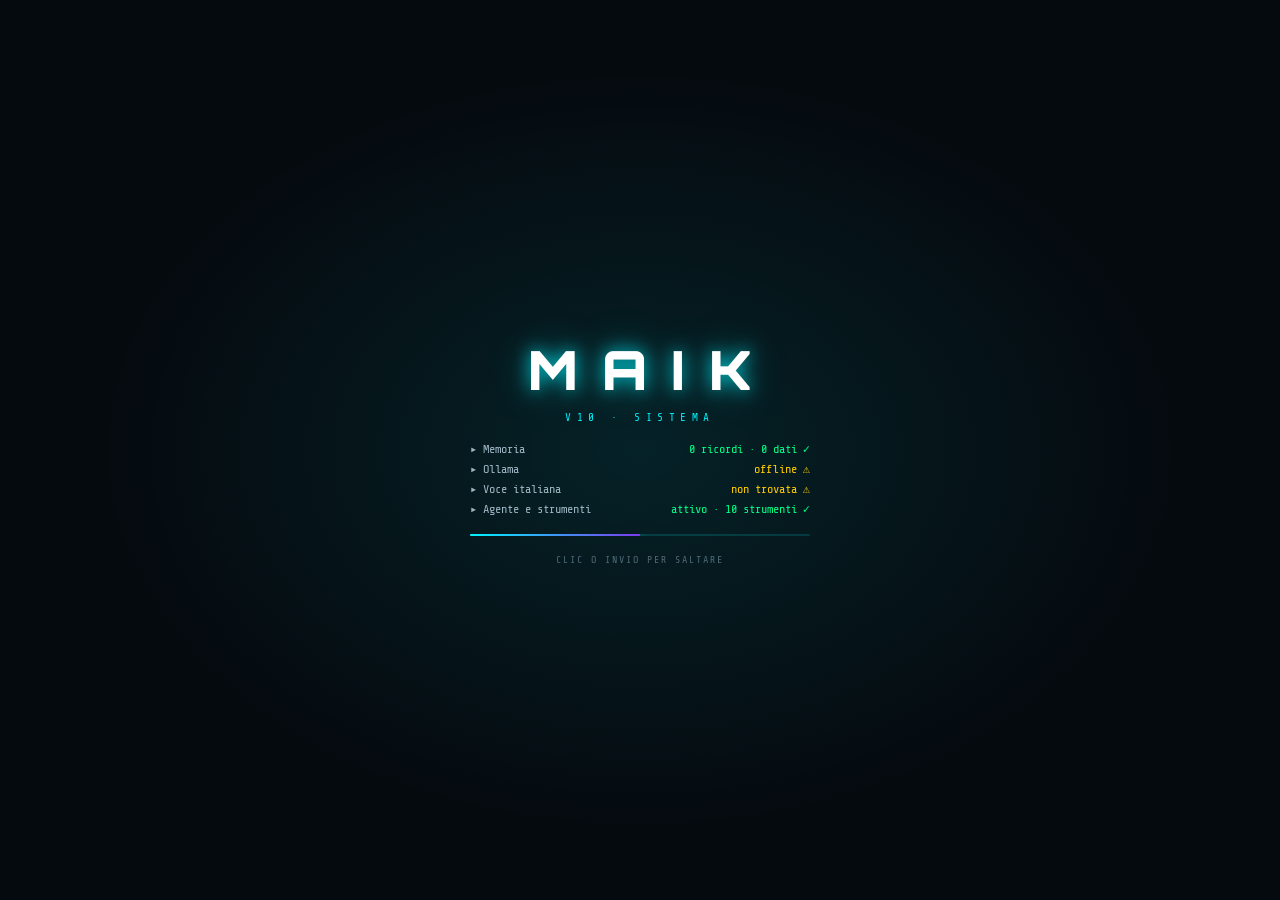
==== commit 53d1245a: "MAIK V10 (client): chat multiple, agente con strumenti, documenti nel browser, follow-up - Più chat " ====
--- a/index.html
+++ b/index.html
@@ -4,7 +4,7 @@
   <meta charset="UTF-8">
   <meta name="viewport" content="width=device-width, initial-scale=1.0, maximum-scale=1.0, user-scalable=no">
   <meta name="theme-color" content="#050a0f">
-  <title>MAIK // CORE V9</title>
+  <title>MAIK // CORE V10</title>
   <style>
     @import url('https://fonts.googleapis.com/css2?family=Share+Tech+Mono&family=Rajdhani:wght@300;400;500;600;700&family=Orbitron:wght@400;700;900&display=swap');
 
@@ -460,7 +460,7 @@
 
     /* RESPONSIVE */
     @media (max-width: 820px) {
-      #sidebar { position: absolute; top: 48px; bottom: 0; left: 0; z-index: 200; box-shadow: 4px 0 20px rgba(0,0,0,0.5); }
+      #sidebar { position: absolute; top: 0; bottom: 0; left: 0; z-index: 200; box-shadow: 4px 0 20px rgba(0,0,0,0.5); }   /* #main è già sotto la barra in alto */
       #sidebar.hidden { width: 0; }
       .logo { font-size: 13px; letter-spacing: 3px; }
       .topbar-status .hide-sm { display: none; }
@@ -568,13 +568,44 @@
     @media (max-width: 480px) { .msg { max-width: 92%; } .msg.maik { padding-left: 28px; } .msg.maik::before { width: 20px; height: 20px; } }
     /* sul telefono la barra laterale si apre SOPRA la chat: niente vetro trasparente, deve essere leggibile */
     @media (max-width: 820px) { #sidebar { background: rgba(var(--bg-rgb),0.97); box-shadow: 8px 0 30px rgba(0,0,0,0.6); } }
+    /* ===== V10: chat, agente, fonti, follow-up, documenti ===== */
+    .chat-head { display: flex; align-items: center; justify-content: space-between; }
+    .new-chat-btn { background: rgba(var(--accent-rgb),0.1); border: 1px solid var(--border); color: var(--accent); border-radius: 6px; font-size: 11px; padding: 3px 9px; cursor: pointer; font-family: 'Rajdhani', sans-serif; font-weight: 600; letter-spacing: 1px; }
+    .new-chat-btn:hover { background: rgba(var(--accent-rgb),0.2); }
+    #chat-list { display: flex; flex-direction: column; gap: 3px; max-height: 220px; overflow: auto; margin-top: 6px; }
+    .chat-row { display: flex; align-items: center; gap: 6px; padding: 6px 8px; border-radius: 7px; cursor: pointer; border: 1px solid transparent; font-size: 12.5px; transition: background 0.15s; }
+    .chat-row:hover { background: rgba(var(--accent-rgb),0.06); }
+    .chat-row.on { background: rgba(var(--accent-rgb),0.13); border-color: rgba(var(--accent-rgb),0.35); color: #fff; }
+    .chat-row .ct { flex: 1; min-width: 0; overflow: hidden; text-overflow: ellipsis; white-space: nowrap; }
+    .chat-row small { color: var(--text-dim); font-size: 10px; font-family: 'Share Tech Mono', monospace; }
+    .chat-row .cb { visibility: hidden; background: none; border: none; color: var(--text-dim); cursor: pointer; font-size: 12px; padding: 0 2px; }
+    .chat-row:hover .cb, .chat-row.on .cb, .chat-row .cb:focus-visible { visibility: visible; }
+    .chat-row .cb:hover { color: var(--accent); } .chat-row .cb.del:hover { color: var(--red); }
+    @media (hover: none) { .chat-row .cb { visibility: visible; } }
+    .ag { display: flex; flex-wrap: wrap; gap: 5px; margin-top: 8px; }
+    .agc { display: inline-flex; align-items: center; gap: 4px; max-width: 100%; font-size: 11.5px; line-height: 1.3; padding: 3px 9px; border-radius: 999px; background: rgba(0,255,136,0.08); border: 1px solid rgba(0,255,136,0.35); color: #c9ffe6; overflow: hidden; text-overflow: ellipsis; white-space: nowrap; animation: msgIn 0.25s ease; }
+    .agc.ko { background: rgba(255,51,85,0.08); border-color: rgba(255,51,85,0.4); color: #ffc9d2; }
+    .agc.src { background: rgba(var(--accent2-rgb),0.12); border-color: rgba(var(--accent2-rgb),0.45); color: #e3d8ff; cursor: help; }
+    .agc.src.cit { border-color: rgba(var(--accent2-rgb),0.9); box-shadow: 0 0 10px rgba(var(--accent2-rgb),0.3); }
+    .agc.fu { background: rgba(255,176,32,0.08); border-color: rgba(255,176,32,0.45); color: #ffe2a8; }
+    .msg.seguito .msg-bubble { border-color: rgba(255,176,32,0.55) !important; box-shadow: 0 0 18px rgba(255,176,32,0.16); }
+    .msg.seguito .msg-bubble::before { content: '🔁 COME PROMESSO'; display: block; font-family: 'Share Tech Mono', monospace; font-size: 9px; letter-spacing: 1.5px; color: #ffb020; margin-bottom: 4px; }
+    .cite { display: inline-block; font-size: 0.82em; font-family: 'Share Tech Mono', monospace; padding: 0 6px; border-radius: 6px; background: rgba(var(--accent2-rgb),0.16); border: 1px solid rgba(var(--accent2-rgb),0.45); color: #e3d8ff; white-space: nowrap; }
+    .doc-drop { border: 1.5px dashed rgba(var(--accent-rgb),0.4); border-radius: 10px; padding: 16px; text-align: center; font-size: 13px; color: var(--text-dim); display: flex; flex-direction: column; align-items: center; gap: 10px; transition: 0.15s; }
+    .doc-drop.on { background: rgba(var(--accent-rgb),0.08); border-color: var(--accent); color: var(--text); }
+    .doc-drop .modal-btn { width: auto; }
+    .doc-paste { margin-top: 10px; font-size: 13px; } .doc-paste summary { cursor: pointer; color: var(--accent); }
+    .doc-paste textarea { width: 100%; min-height: 90px; margin-top: 6px; background: rgba(var(--accent-rgb),0.05); border: 1px solid var(--border); border-radius: 6px; color: var(--text); padding: 8px; font-family: inherit; }
+    .dmeta { display: block; color: var(--text-dim); font-size: 10.5px; font-family: 'Share Tech Mono', monospace; margin-top: 2px; }
+    .doc-hit { background: rgba(var(--accent2-rgb),0.07); border-left: 2px solid rgba(var(--accent2-rgb),0.7); padding: 6px 9px; border-radius: 0 6px 6px 0; margin-top: 6px; font-size: 12px; line-height: 1.45; }
+    .doc-hit b { color: #e3d8ff; } .doc-hit mark { background: rgba(var(--accent-rgb),0.25); color: #fff; border-radius: 2px; }
   </style>
 </head>
 <body>
 
 <!-- TOPBAR -->
 <div id="topbar">
-  <div class="logo">M A I K <span>// CORE</span></div>
+  <div class="logo">M A I K <span>// V10</span></div>
   <div class="topbar-status">
     <span class="status-dot offline" id="ollama-dot"></span>
     <span id="ollama-status">ollama offline</span>
@@ -603,6 +634,11 @@
 
   <!-- SIDEBAR -->
   <div id="sidebar">
+
+    <div class="sidebar-section" id="chats-section">
+      <div class="chat-head"><div class="sidebar-label" style="margin:0">💬 Chat <span class="count-pill" id="chats-count">1</span></div><button class="new-chat-btn" onclick="newChat()" title="Nuova chat" aria-label="Nuova chat">＋ Nuova</button></div>
+      <div id="chat-list"></div>
+    </div>
 
     <div class="sidebar-section" id="weather-section">
       <div class="sidebar-label">Meteo</div>
@@ -653,6 +689,7 @@
       </div>
       <div id="memory-results"></div>
       <button class="sidebar-add-btn" onclick="openMemory()">🧠 Apri la memoria completa</button>
+      <button class="sidebar-add-btn" onclick="openDocs()">📚 I tuoi documenti (<span id="docs-count">0</span>)</button>
     </div>
 
     <div class="sidebar-section">
@@ -741,13 +778,15 @@
           <button id="send-btn" onclick="sendMessage()">➤</button>
         </div>
         <div id="quick-replies">
+          <button class="quick-btn" onclick="newChat()">💬 nuova chat</button>
           <button class="quick-btn" onclick="quickGo('briefing')">☀️ briefing</button>
           <button class="quick-btn" onclick="quickSend('Metti un timer di 5 minuti')">⏱️ timer</button>
           <button class="quick-btn" onclick="quickSend('Ricordami alle 18 di ')">⏰ ricordami…</button>
           <button class="quick-btn" onclick="quickGo('Cosa c\'è nella lista?')">🛒 lista</button>
           <button class="quick-btn" onclick="quickSend('Mi chiamo ')">mi chiamo…</button>
           <button class="quick-btn" onclick="quickGo('Cosa sai di me?')">cosa sai di me</button>
-          <button class="quick-btn" onclick="quickSend('Oggi ho ')">oggi ho…</button>
+          <button class="quick-btn" onclick="openDocs()">📚 documenti</button>
+          <button class="quick-btn" onclick="quickSend('Domani ho ')">domani ho…</button>
           <button class="quick-btn" onclick="quickGo('aiuto')">❓ aiuto</button>
         </div>
       </div>
@@ -806,6 +845,10 @@
         <label style="margin:0">🧠 Apprendimento con l'IA (impara da solo)</label>
         <input type="checkbox" id="set-smartlearn">
       </div>
+      <div class="field switch">
+        <label style="margin:0">🤖 Agente: MAIK usa gli strumenti da solo</label>
+        <input type="checkbox" id="set-agent">
+      </div>
       <div class="field">
         <label>Voce</label>
         <select id="set-voice"></select>
@@ -842,6 +885,30 @@
     <div class="modal-body">
       <input class="sidebar-input" id="mem-filter" placeholder="Filtra i ricordi…" oninput="renderMemory()" style="width:100%;margin-bottom:10px">
       <div id="mem-body"></div>
+    </div>
+  </div>
+</div>
+
+<!-- V10: I TUOI DOCUMENTI -->
+<div class="modal-overlay" id="docs-modal">
+  <div class="modal" style="max-width:600px">
+    <div class="modal-header">
+      <div class="modal-title">📚 I TUOI DOCUMENTI</div>
+      <button class="icon-btn" onclick="closeDocs()" aria-label="Chiudi">✕</button>
+    </div>
+    <div class="modal-body">
+      <div class="doc-drop" id="doc-drop"><span>⬆️ Trascina qui i tuoi file di testo (appunti, ricette, contratti, manuali, codice…)</span>
+        <button class="modal-btn" type="button" onclick="document.getElementById('doc-input').click()">📂 Scegli i file</button>
+        <input type="file" id="doc-input" multiple accept=".txt,.md,.csv,.tsv,.json,.js,.mjs,.ts,.jsx,.tsx,.py,.html,.htm,.css,.scss,.xml,.yml,.yaml,.ini,.cfg,.toml,.log,.sql,.java,.kt,.c,.h,.cpp,.hpp,.cs,.go,.rs,.rb,.php,.sh,.bat,.ps1,.swift,.r,.srt,.tex,text/*" style="display:none" onchange="docFiles(this.files);this.value=''"></div>
+      <details class="doc-paste"><summary>✍️ oppure incolla un testo</summary>
+        <input class="sidebar-input" id="doc-paste-name" placeholder="Titolo (es. appunti di biologia)" style="width:100%;margin-top:6px">
+        <textarea id="doc-paste-text" placeholder="Incolla qui il testo…"></textarea>
+        <button class="modal-btn" type="button" onclick="docPaste()">📚 Salva nei documenti</button></details>
+      <div class="empty-state" style="text-align:left;font-style:normal;margin-top:8px">MAIK li divide in pezzi e, quando gli fai una domanda, usa quelli giusti e <b>cita la fonte</b>. Restano nel tuo browser.</div>
+      <input class="sidebar-input" id="doc-q" placeholder="🔎 Prova a cercare nei documenti…" oninput="docSearchUI()" style="width:100%;margin-top:6px">
+      <div id="doc-res"></div>
+      <div id="doc-list"></div>
+      <div id="doc-space" class="empty-state"></div>
     </div>
   </div>
 </div>
@@ -1260,7 +1327,8 @@
   personaKey: 'amico',     // V8: personalità attiva (amico/coach/prof/comico/zen/genio/custom)
   theme: 'neon',           // V9: tema completo (neon/synthwave/matrix/solar/ice/ruby)
   wakeWord: false,         // V9: in Modalità Amico risponde solo se sente «Maik»
-  bootAnim: true           // V9: animazione di avvio con i controlli di sistema
+  bootAnim: true,          // V9: animazione di avvio con i controlli di sistema
+  agent: true              // V10: il modello usa gli strumenti da solo (promemoria, lista, meteo, calcoli…)
 };
 // V9: chi aveva scelto un colore d'accento nella V8 ritrova il tema corrispondente
 const ACCENT_TO_THEME = { '#00f5ff':'neon', '#00ff88':'matrix', '#a855f7':'synthwave', '#ffcc00':'solar', '#ff3355':'ruby', '#ff7b00':'solar' };
@@ -1301,7 +1369,7 @@
       s.moods = s.moods || [];
       s.summary = s.summary || '';
       s.meta = Object.assign({ startDay: Date.now(), exchangeCount: 0, totalTokens: 0 }, s.meta || {});
-      return s;
+      return wireState(s);
     }
   } catch (e) {}
   // migrate from v6 keys if present
@@ -1319,10 +1387,36 @@
     summary: '',
     meta: { startDay: parseInt(localStorage.getItem('maik_startday')) || Date.now(), exchangeCount: 0, totalTokens: 0 }
   };
-  return migrated;
+  return wireState(migrated);
+}
+// V10: più chat con la stessa memoria. state.conversation resta la chat ATTUALE (tutto il resto del codice
+// continua a funzionare), ma i messaggi vivono in state.chats[i].conversation.
+function wireState(s){
+  if (!Array.isArray(s.chats) || !s.chats.length){
+    const conv = Array.isArray(s.conversation) ? s.conversation : [];
+    s.chats = [{ id:'principale', title:'Chat principale', created:(conv[0] && conv[0].ts) || Date.now(), auto:false, conversation:conv }];
+  }
+  s.chats = s.chats.filter(c=>c && c.id);
+  s.chats.forEach(c=>{ c.conversation = Array.isArray(c.conversation) ? c.conversation : []; c.title = String(c.title || 'Chat'); c.created = c.created || Date.now(); });
+  if (!s.chats.some(c=>c.id==='principale')) s.chats.unshift({ id:'principale', title:'Chat principale', created:Date.now(), auto:false, conversation:[] });
+  if (!s.chats.some(c=>c.id===s.currentChat)) s.currentChat = 'principale';
+  s.followups = Array.isArray(s.followups) ? s.followups : [];
+  delete s.conversation;
+  Object.defineProperty(s, 'conversation', { configurable:true, enumerable:false,
+    get(){ return (s.chats.find(c=>c.id===s.currentChat) || s.chats[0]).conversation; },
+    set(v){ (s.chats.find(c=>c.id===s.currentChat) || s.chats[0]).conversation = Array.isArray(v) ? v : []; } });
+  return s;
 }
 function safeParse(key, def) { try { return JSON.parse(localStorage.getItem(key)) ?? def; } catch { return def; } }
-function save() { localStorage.setItem('maik_state_v7', JSON.stringify(state)); }
+let saveWarned = false;
+function save() {
+  try { localStorage.setItem('maik_state_v7', JSON.stringify(state)); }
+  catch (e) {            // V10: spazio del browser pieno → accorcia le chat vecchie e riprova
+    state.chats.forEach(c=>{ if (c.id!==state.currentChat && c.conversation.length>40) c.conversation=c.conversation.slice(-40); });
+    try { localStorage.setItem('maik_state_v7', JSON.stringify(state)); }
+    catch (e2) { if (!saveWarned){ saveWarned=true; toast('⚠️ Spazio del browser pieno: esporta un backup ed elimina qualche chat','error'); } }
+  }
+}
 
 // ---------- TEMA (V9) ----------
 let themeRGB = { accent:[0,245,255], accent2:[124,58,237] };
@@ -1685,10 +1779,10 @@
 
 // Streaming chat with Ollama
 let lastStats = null;
-async function streamChat(userMessage, onToken) {
+async function streamChat(userMessage, onToken, extra=[], sources=[]) {
   const payload = {
     model: state.settings.model,
-    messages: [{ role:'system', content: buildSystemPrompt(userMessage) }, ...conversationHistory.slice(-20)],
+    messages: [{ role:'system', content: buildSystemPrompt(userMessage, sources) }, ...conversationHistory.slice(-20), ...extra],
     stream: true,
     options: { temperature: parseFloat(state.settings.temperature), num_predict: 600 }
   };
@@ -1728,7 +1822,7 @@
   return full;
 }
 
-function buildSystemPrompt(query='') {
+function buildSystemPrompt(query='', sources=[]) {
   const name = state.profile.nome || 'utente';
   const peopleStr = state.people.map(p=>`${p.name}${p.role?` (${p.role})`:''}`).join(', ') || 'nessuna';
   const goalsStr = state.goals.join('; ') || 'nessuno';
@@ -1738,6 +1832,12 @@
   const rem = state.reminders.filter(r=>!r.done).map(r=>`- ${r.text}${r.at?` (${fmtWhen(r.at)})`:r.due?` (${r.due})`:''}`).join('\n') || 'nessuno';
   const moods = (state.moods||[]).slice(-5).map(m=>m.label).join(' → ');
   const now = new Date();
+  // V10: eventi in arrivo, follow-up appena chiesti, pezzi di documento pertinenti, strumenti
+  const upcoming = state.followups.filter(f=>!f.chiesto).slice(-5).map(f=>`- ${f.evento} (${fmtWhen(f.quando)})`).join('\n');
+  const justAsked = state.followups.filter(f=>f.chiesto && Date.now()-f.chiesto<6*3600000).slice(-2).map(f=>`- ${f.evento}`).join('\n');
+  const docsTxt = (sources||[]).map(f=>`[${f.nome} · parte ${f.pezzo}]\n${f.testo}`).join('\n\n');
+  const agent = state.settings.agent!==false;
+  const docNames = DOCS.list.slice(-12).map(d=>d.nome).join(', ');
 
   return `${state.settings.persona}
 
@@ -1755,17 +1855,17 @@
 
 # PROMEMORIA ATTIVI
 ${rem}
-${moods ? `\n# ANDAMENTO DELL'UMORE (dal più vecchio al più recente)\n${moods}\n` : ''}
+${moods ? `\n# ANDAMENTO DELL'UMORE (dal più vecchio al più recente)\n${moods}\n` : ''}${upcoming ? `\n# EVENTI IN ARRIVO NELLA SUA VITA (fai il tifo, chiedi come si sente)\n${upcoming}\n` : ''}${justAsked ? `\n# GLI HAI APPENA CHIESTO COM'È ANDATA (se ne parla, reagisci davvero: festeggia o consola)\n${justAsked}\n` : ''}${docsTxt ? `\n# DAI DOCUMENTI DELL'UTENTE (usali solo se c'entrano con la domanda; quando li usi cita la fonte tra parentesi quadre, es. [${sources[0].nome}])\n${docsTxt}\n` : ''}
 # REGOLE
 - Rispondi sempre in italiano, naturale e caldo.
 - Usa ciò che sai dell'utente per personalizzare; non inventare fatti non presenti.
 - Se rilevi un'emozione, adatta il tono (sostegno se triste/ansioso, entusiasmo se felice).
 - Sii conciso (di norma 2-4 frasi) salvo richiesta di dettaglio.
 - Puoi usare markdown leggero (grassetto, elenchi, codice).
-- Sai fare azioni pratiche quando te le chiedono con frasi come «metti un timer di 10 minuti», «ricordami alle 18 di…», «aggiungi latte alla lista», «quanto fa 15% di 80», «che ore sono a Tokyo», «briefing». Se te le chiedono in modo vago, suggerisci la frase giusta. Non dire mai di aver impostato qualcosa se non è successo davvero.
+${agent ? '- Puoi usare gli STRUMENTI qui sotto: usali quando servono davvero.' : '- Sai fare azioni pratiche quando te le chiedono con frasi come «metti un timer di 10 minuti», «ricordami alle 18 di…», «aggiungi latte alla lista», «quanto fa 15% di 80», «che ore sono a Tokyo», «briefing». Se te le chiedono in modo vago, suggerisci la frase giusta. Non dire mai di aver impostato qualcosa se non è successo davvero.'}
 
 # STATO SESSIONE
-Scambi: ${state.meta.exchangeCount} · Telecamera: ${cameraActive?'attiva':'spenta'} · Modello: ${state.settings.model}`;
+Scambi: ${state.meta.exchangeCount} · Telecamera: ${cameraActive?'attiva':'spenta'} · Modello: ${state.settings.model}${agent ? `\n\n${AGENT_PROMPT}${docNames ? `\nDocumenti caricati dall'utente: ${docNames}.` : ''}` : ''}`;
 }
 
 // ============================================================
@@ -1783,6 +1883,7 @@
   html = html.replace(/\*\*([^*]+)\*\*/g, '<strong>$1</strong>');
   html = html.replace(/(^|[^*])\*([^*\n]+)\*/g, '$1<em>$2</em>');
   html = html.replace(/\[([^\]]+)\]\((https?:\/\/[^)]+)\)/g, '<a href="$2" target="_blank" rel="noopener">$1</a>');
+  html = html.replace(/\[([^\[\]\n]{1,80}\.[A-Za-z0-9]{1,5})(?: · parte \d+)?\](?!\()/g, '<span class="cite">📄 $1</span>');   // V10: fonti citate
   html = html.replace(/^#{1,3}\s+(.+)$/gm, '<strong class="md-h">$1</strong>');          // titoletti
   // lists
   html = html.replace(/(?:^|\n)((?:[-*] .+(?:\n|$))+)/g, (m, list)=>{
@@ -1813,11 +1914,13 @@
   const label = role==='maik' ? 'MAIK' : 'TU';
   let body;
   if (opts.typing) body = '<div class="typing-bubble"><div class="typing-dot"></div><div class="typing-dot"></div><div class="typing-dot"></div></div>';
-  else if (role==='maik') body = renderReply(text);
+  else if (role==='maik') body = renderReply(text) + chipsHTML(opts.azioni, opts.fonti, opts.promessa);
   else body = (opts.image ? `<img class="attach-img" src="${opts.image}" alt="Immagine allegata">` : '')
             + (opts.file ? `<div class="file-chip">📄 ${escapeHtml(opts.file)}</div>` : '')
             + escapeHtml(text).replace(/\n/g,'<br>');
-  div.innerHTML = `<div class="msg-label">${label}<span class="msg-time">${timeNow()}</span></div><div class="msg-bubble">${body}</div>`;
+  if (opts.seguito) div.classList.add('seguito');
+  const when = opts.ts ? new Date(opts.ts).toLocaleTimeString('it-IT',{hour:'2-digit',minute:'2-digit'}) : timeNow();
+  div.innerHTML = `<div class="msg-label">${label}<span class="msg-time">${when}</span></div><div class="msg-bubble">${body}</div>`;
   if (role==='maik' && !opts.typing){
     div.dataset.raw = text;
     const actions = document.createElement('div'); actions.className = 'msg-actions';
@@ -1841,7 +1944,8 @@
 function restoreConversation() {
   const msgs = document.getElementById('messages');
   msgs.innerHTML='';
-  state.conversation.slice(-40).forEach(m => addMessage(m.role, m.content, { file: m.attach && m.attach.kind==='text' ? m.attach.name : null }));
+  state.conversation.slice(-40).forEach(m => addMessage(m.role, m.content, { file: m.attach && m.attach.kind==='text' ? m.attach.name : null,
+    azioni: m.azioni, fonti: m.fonti, seguito: !!m.seguito, ts: m.ts }));
   conversationHistory = state.conversation.slice(-20).map(m=>({ role: m.role==='maik'?'assistant':'user', content: stripThink(m.content) }));
 }
 
@@ -1864,6 +1968,8 @@
     document.getElementById('exchange-count').textContent = state.meta.exchangeCount;
     addMessage('user', text, { image: att && att.kind==='image' ? att.dataUrl : null, file: att && att.kind==='text' ? att.name : null });
     state.conversation.push({ role:'user', content:text, ts:Date.now(), ...(att ? { attach:{ kind:att.kind, name:att.name } } : {}) });
+    const ch=curChat(); if (ch.auto && (text || att)){ ch.title=chatTitle(text || att.name); ch.auto=false; }   // V10: la chat prende il nome dalla prima domanda
+    renderChats();
     if (text) { analyzeEmotion(text); learnFromMessage(text); }
   }
 
@@ -1894,6 +2000,11 @@
     }
   }
 
+  // V10: pezzi di documento pertinenti (con fonte) + «domani ho l'esame» → follow-up
+  const sources = (!att && text) ? docSearch(text, 3, true) : [];
+  let promessa = null;
+  if (!regen && !att && text){ const ev=detectEvent(text); if (ev){ const f=addFollowup(ev, text); promessa={ evento:f.evento, quando:fmtWhen(f.quando) }; toast(`🔁 Ti chiederò com'è andata: ${f.evento}`,'success'); } }
+
   const typing = addMessage('maik','',{typing:true});
   sphereState='thinking';
   document.getElementById('ollama-dot').className='status-dot thinking';
@@ -1905,18 +2016,53 @@
     if (!ollamaOnline) await checkOllama();
     if (ollamaOnline && state.settings.model) {
       let bubbleDiv=null;
+      const agent = state.settings.agent!==false, live=[];
+      const show = (txt)=>{
+        if (!bubbleDiv){ typing.querySelector('.msg-bubble').innerHTML=''; bubbleDiv = typing.querySelector('.msg-bubble'); }
+        bubbleDiv.innerHTML = renderReply(txt) + chipsHTML(live) + '<span class="stream-cursor"></span>';
+        document.getElementById('messages').scrollTop = 1e9;
+      };
       const reply = await streamChat(text || modelText, (partial)=>{
-        partialText = partial;
-        if (!bubbleDiv){
-          typing.querySelector('.msg-bubble').innerHTML='';
-          bubbleDiv = typing.querySelector('.msg-bubble');
+        partialText = agent ? hideTags(partial) : partial;               // V10: i tag dell'agente non si vedono mai
+        sphereState = splitThink(partial).open ? 'thinking' : 'speaking';   // modelli che "ragionano"
+        show(partialText);
+      }, [], sources);
+      let final = reply;
+      const azioni = [], fonti = sources.map(f=>({ nome:f.nome, pezzo:f.pezzo, anteprima:f.testo.slice(0,200) }));
+      if (agent){
+        // 🤖 V10: esegue le azioni; per meteo/ora/calcoli/ricerche c'è un secondo giro con i dati veri
+        const sp = splitThink(reply), thinkPart = sp.think ? `<think>${sp.think}</think>\n` : '';
+        let { clean, reqs } = extractTags(sp.think ? sp.ans : reply);
+        const info = reqs.filter(a=>INFO_TOOLS.has(toolType(a))).slice(0,3);
+        for (const a of reqs) if (!info.includes(a)) azioni.push(await runTool(a));
+        if (info.length){
+          const results=[];
+          for (const a of info){
+            const r=await runTool(a); results.push(r); azioni.push(r); live.push(r);
+            (r.fonti||[]).forEach(f=>{ if (!fonti.some(x=>x.nome===f.nome && x.pezzo===f.pezzo)) fonti.push({...f}); });
+            show(clean); if (core) core.pulse(1);
+          }
+          const dati = results.map(r=>`- ${r.tipo}: ${r.dati||r.esito}`).join('\n');
+          const extra = [{ role:'assistant', content: clean || '(controllo…)' },
+            { role:'user', content:`[RISULTATI DEGLI STRUMENTI — l'utente non li vede]\n${dati}\n\nOra continua la risposta all'utente usando questi dati, in modo naturale e senza ripetere quello che hai già scritto. Non scrivere altri tag per meteo/ora/calcoli/ricerche.` }];
+          const first = clean;
+          let r2 = '';
+          try { r2 = await streamChat(text || modelText, (p2)=>{ partialText=(first?first+'\n\n':'')+hideTags(p2); show(partialText); }, extra, sources); }
+          catch(e){ if (e.name==='AbortError') throw e; r2=''; }
+          if (r2){
+            const x = extractTags(stripThink(r2));
+            for (const a of x.reqs) if (!INFO_TOOLS.has(toolType(a))) azioni.push(await runTool(a));
+            clean = (clean+'\n\n'+x.clean).trim();
+          } else if (!clean) clean = 'Ecco cosa ho trovato:\n'+results.map(r=>`- ${r.icona} ${r.esito}`).join('\n');
         }
-        sphereState = splitThink(partial).open ? 'thinking' : 'speaking';   // modelli che "ragionano"
-        bubbleDiv.innerHTML = renderReply(partial) + '<span class="stream-cursor"></span>';
-        document.getElementById('messages').scrollTop = 1e9;
-      });
+        if (!clean && azioni.length) clean = 'Fatto! ✅';
+        final = thinkPart + clean;
+        if (azioni.some(a=>a.tipo==='lista') && document.getElementById('chk-list')) renderChecklist();
+      }
       typing.remove();
-      finishReply(reply, lastStats);
+      const plain = stripThink(final).toLowerCase();
+      finishReply(final, lastStats, { azioni: azioni.map(({tipo,ok,icona,esito})=>({tipo,ok,icona,esito})),
+        fonti: fonti.map(f=>({ ...f, citata: plain.includes(f.nome.toLowerCase()) })), promessa });
       afterReply(text);          // in background: apprendimento IA + riassunto a lungo termine
     } else {
       typing.remove();
@@ -1941,10 +2087,13 @@
   }
 }
 
-function finishReply(reply, stats) {
-  addMessage('maik', reply, { stats });
+function finishReply(reply, stats, extra={}) {
+  addMessage('maik', reply, { stats, ...extra });
   conversationHistory.push({ role:'assistant', content:stripThink(reply) });   // il <think> non occupa contesto
-  state.conversation.push({ role:'maik', content:reply, ts:Date.now() });
+  const m = { role:'maik', content:reply, ts:Date.now() };
+  if (extra.azioni && extra.azioni.length) m.azioni = extra.azioni;           // V10: i chip tornano quando riapri la chat
+  if (extra.fonti && extra.fonti.length) m.fonti = extra.fonti.map(({nome,pezzo,citata,anteprima})=>({nome,pezzo,citata,anteprima:(anteprima||'').slice(0,120)}));
+  state.conversation.push(m);
   if (state.conversation.length>200) state.conversation = state.conversation.slice(-200);
   save();
   sphereState='speaking';
@@ -1995,7 +2144,7 @@
     } else if (MaikKit.TEXT_EXT.test(file.name||'') || /^text\//.test(file.type)) {
       if (file.size > 400000) { toast('File troppo grande (massimo 400 KB)','error'); return; }
       const raw = await file.text();
-      pendingAttach = { kind:'text', name:file.name, content: raw.slice(0,12000), truncated: raw.length>12000 };
+      pendingAttach = { kind:'text', name:file.name, content: raw.slice(0,12000), truncated: raw.length>12000, full: raw };
     } else { toast('Posso leggere immagini e file di testo (txt, md, csv, codice…)','error'); return; }
     renderAttach();
     document.getElementById('chat-input').focus();
@@ -2008,7 +2157,8 @@
   el.classList.add('on');
   el.innerHTML = (pendingAttach.kind==='image' ? `<img src="${pendingAttach.dataUrl}" alt="">` : '<span style="font-size:22px">📄</span>')
     + `<span>${escapeHtml(pendingAttach.name)} · ${pendingAttach.kind==='image' ? 'MAIK la guarderà 👁️' : pendingAttach.content.length.toLocaleString('it-IT')+' caratteri'+(pendingAttach.truncated?' (tagliato)':'')}</span>`
-    + `<button class="x" type="button" onclick="clearAttach()" aria-label="Rimuovi l'allegato">✕</button>`;
+    + (pendingAttach.kind==='text' ? `<button class="new-chat-btn" type="button" id="att2doc" style="margin-left:auto" onclick="attachToDocs()" title="Così MAIK lo ricorda sempre e lo cita">📚 salva nei documenti</button>` : '')
+    + `<button class="x" type="button" onclick="clearAttach()" aria-label="Rimuovi l'allegato"${pendingAttach.kind==='text'?' style="margin-left:4px"':''}>✕</button>`;
 }
 function clearAttach(){ pendingAttach=null; renderAttach(); }
 
@@ -2378,6 +2528,7 @@
   document.getElementById('set-tts').checked=s.tts;
   document.getElementById('set-autolisten').checked=s.autoListen;
   document.getElementById('set-smartlearn').checked=s.smartLearn!==false;
+  document.getElementById('set-agent').checked=s.agent!==false;
   document.getElementById('set-wakeword').checked=!!s.wakeWord;
   document.getElementById('set-boot').checked=s.bootAnim!==false;
   populateModelSelect(); populateVoiceSelect(); populateThemes();
@@ -2422,6 +2573,7 @@
   s.voiceName=document.getElementById('set-voice').value;
   s.autoListen=document.getElementById('set-autolisten').checked;
   s.smartLearn=document.getElementById('set-smartlearn').checked;
+  s.agent=document.getElementById('set-agent').checked;
   // se la persona scritta a mano non è più quella di un preset → personalità "su misura"
   if (!PERSONAS[s.personaKey] || PERSONAS[s.personaKey].txt !== s.persona)
     s.personaKey = Object.keys(PERSONAS).find(k=>PERSONAS[k].txt===s.persona) || 'custom';
@@ -2452,13 +2604,17 @@
     try {
       const s=JSON.parse(reader.result);
       state.profile=s.profile||{}; state.facts=s.facts||[]; state.people=s.people||[];
-      state.goals=s.goals||[]; state.reminders=s.reminders||[]; state.conversation=s.conversation||[];
+      state.goals=s.goals||[]; state.reminders=s.reminders||[];
+      // V10: chat multiple e follow-up (un backup V9 diventa la «Chat principale»)
+      state.chats = Array.isArray(s.chats) && s.chats.length ? s.chats : [{ id:'principale', title:'Chat principale', created:Date.now(), auto:false, conversation:s.conversation||[] }];
+      state.currentChat = s.currentChat || 'principale'; state.followups = s.followups || [];
+      wireState(state);
       // V9: anche note, lista, umore e riassunto (prima si perdevano nell'importazione)
       state.notes=s.notes||[]; state.checklist=s.checklist||[]; state.moods=s.moods||[]; state.summary=s.summary||'';
       const hadTheme=!!(s.settings&&s.settings.theme);
       state.settings=Object.assign({},DEFAULTS,s.settings||{}); state.meta=Object.assign(state.meta,s.meta||{});
       if (!hadTheme) state.settings.theme=ACCENT_TO_THEME[String(state.settings.accent||'').toLowerCase()]||'neon';
-      applyTheme(state.settings.theme); save(); renderAll(); renderPersonas(); drawMoodChart(); restoreConversation(); updateModelBadge();
+      applyTheme(state.settings.theme); save(); renderAll(); renderPersonas(); drawMoodChart(); restoreConversation(); renderChats(); updateModelBadge();
       toast('Backup importato','success');
     } catch { toast('File non valido','error'); }
   };
@@ -2467,8 +2623,9 @@
 }
 function clearMemory(){
   if (!confirm('Cancellare TUTTA la memoria di MAIK (profilo, ricordi, conversazione)? Le impostazioni restano.')) return;
-  state.profile={}; state.facts=[]; state.people=[]; state.goals=[]; state.reminders=[]; state.conversation=[];
-  conversationHistory=[]; save(); renderAll();
+  state.profile={}; state.facts=[]; state.people=[]; state.goals=[]; state.reminders=[];
+  state.chats=[{ id:'principale', title:'Chat principale', created:Date.now(), auto:false, conversation:[] }]; state.currentChat='principale'; state.followups=[];
+  conversationHistory=[]; save(); renderAll(); renderChats();
   document.getElementById('messages').innerHTML='';
   toast('Memoria cancellata','success'); greetUser();
 }
@@ -2496,7 +2653,7 @@
   const active=state.reminders.filter(r=>!r.done);
   let extra = active.length ? ` Hai ${active.length} promemoria attivo${active.length>1?'i':''}.` : '';
   if (name) addMessage('maik', `${g} ${name}! Bentornato 👋 Sono qui per te.${extra} Cosa facciamo oggi?`);
-  else addMessage('maik', `Ciao! Sono **MAIK**, il tuo assistente personale. Non ci conosciamo ancora… come ti chiami?`);
+  else addMessage('maik', `Ciao! Sono **MAIK**, il tuo assistente personale (versione 10 🤖: agisco da solo, leggo i tuoi 📚 documenti, tengo più 💬 chat e mi ricordo di chiederti com'è andata 🔁). Non ci conosciamo ancora… come ti chiami?`);
 }
 
 // ============================================================
@@ -3177,7 +3334,7 @@
     else if (!fascia && h>=1 && h<=6) h+=12;             // "alle 3" di solito è pomeriggio
   } else if (mu){ h=13; mi=/mezza/.test(mu[0])?30:0; spans.push([mu.index, mu.index+mu[0].length]); }
   else if (fascia){ [h,mi]=fascia; if (h===0 && mi===0 && day===null) day=1; }
-  else if (day){ h=9; mi=0; }                          // "domani" senza orario → alle 9
+  else if (day || week){ h=9; mi=0; }                  // "domani" senza orario → alle 9 (week: «sabato» detto di sabato)
   else return { at:null, rest:text };
   if (h>23 || mi>59) return { at:null, rest:text };
   const d=new Date(now); d.setDate(d.getDate()+(day||0)); d.setHours(h,mi,0,0);
@@ -3272,6 +3429,9 @@
 - 🎲 «lancia un dado» · «testa o croce» · «numero a caso tra 1 e 50»
 - 📝 «prendi nota: …»
 - 🎭 «modalità coach / prof / comico / zen / genio / amico»
+🤖 E puoi chiedermelo anche a parole tue: «stasera pasta, metti in lista gli ingredienti», «mi fai il conto di 23 per 17?», «che tempo fa a Napoli?» — uso i miei strumenti da solo.
+📚 Carica i tuoi documenti (barra laterale) e chiedimi cosa c'è dentro: ti cito la fonte.
+💬 Più chat separate, una sola memoria · 🔁 se mi dici «domani ho l'esame», dopo ti chiedo com'è andata.
 Per tutto il resto, chiacchieriamo! 💚`;
 const DAILY_QUOTES = ["Un piccolo passo oggi vale più di un grande piano rimandato.","Non serve essere perfetti: serve essere costanti.",
   "Ogni giorno è una pagina nuova: scrivila a modo tuo.","Le cose difficili si fanno un pezzetto alla volta.","Sii gentile con te stesso: stai facendo del tuo meglio.",
@@ -3532,13 +3692,16 @@
 MESSAGGIO: ${text.slice(0,800)}
 
 Rispondi SOLO con un oggetto JSON con queste chiavi:
-{"profilo": {"chiave": "valore"}, "fatti": ["frase breve in terza persona"], "persone": [{"nome": "...", "ruolo": "..."}], "obiettivi": ["..."]}
+{"profilo": {"chiave": "valore"}, "fatti": ["frase breve in terza persona"], "persone": [{"nome": "...", "ruolo": "..."}], "obiettivi": ["..."], "eventi": [{"cosa": "esame di storia", "quando": "domani alle 9", "domanda": "Com'è andato l'esame di storia?"}]}
+"eventi" = solo cose FUTURE che l'utente deve fare o vivere (esami, colloqui, visite, viaggi, partite, appuntamenti), con "quando" in italiano semplice e la domanda che un amico gli farebbe DOPO.
 Se non c'è niente di nuovo usa oggetti e liste vuoti.`;
     const resp=await fetch(`${state.settings.ollamaUrl}/api/chat`, { method:'POST', headers:{'Content-Type':'application/json'},
       body: JSON.stringify({ model:state.settings.model, stream:false, format:'json', messages:[{role:'user', content:prompt}], options:{temperature:0, num_predict:300} }) });
     if (!resp.ok) return;
     const raw=stripThink((await resp.json()).message?.content || ''), mm=raw.match(/\{[\s\S]*\}/);
-    const learned = mm ? mergeLearned(JSON.parse(mm[0])) : [];
+    const j = mm ? JSON.parse(mm[0]) : null;
+    const learned = j ? mergeLearned(j) : [];
+    (Array.isArray(j && j.eventi) ? j.eventi : []).slice(0,2).forEach(e=>{ const f=followupFromAI(e, text); if (f) learned.push('🔁 '+f.evento); });   // V10
     if (learned.length){ save(); renderAll(); toast('🧠 Ho capito: '+learned.slice(0,3).join(', '),'success'); }
   } catch {} finally { learning=false; }
 }
@@ -3599,7 +3762,11 @@
     c('↺','Centra il nucleo',()=>resetSpherePos(),'sfera','core'),
     c('≡','Mostra / nascondi la barra laterale',()=>toggleSidebar(),'',''),
     c('⤓','Esporta i dati (backup)',()=>exportData(),'backup','salva'),
+    c('💬','Nuova chat',()=>newChat(),'conversazione','chat nuova'),
+    c('📚','I tuoi documenti',()=>openDocs(),'fonti, file, carica','documenti'),
   ];
+  state.chats.filter(x=>x.id!==state.currentChat).sort((a,b)=>chatLast(b)-chatLast(a)).slice(0,8)
+    .forEach(x=>list.push(c('💬',`Vai alla chat: ${x.title}`,()=>switchChat(x.id),'chat','conversazione')));
   Object.entries(MaikKit.THEMES).forEach(([k,t])=>list.push(c('🎨',`Tema: ${t.nm}`,()=>{ state.settings.theme=k; state.settings.accent=t.accent; applyTheme(k); save(); toast(`🎨 Tema ${t.nm}`,'success'); },'tema','colore')));
   Object.entries(PERSONAS).forEach(([k,p])=>list.push(c(p.ic,`Personalità: ${p.nm}`,()=>setPersona(k),'personalità','modalità')));
   return list;
@@ -3613,12 +3780,14 @@
 }
 function runBoot(){
   if (state.settings.bootAnim===false) return;
-  MaikKit.boot({ version:'V9', checks:[
+  MaikKit.boot({ version:'V10', key:'maik_boot_v10', checks:[
     { label:'Memoria', run: async()=>({ ok:true, text:`${state.facts.length} ricordi · ${Object.keys(state.profile).length} dati` }) },
     { label:'Ollama', run: async()=>{ try { const ctl=new AbortController(); setTimeout(()=>ctl.abort(), 2000);
         const d=await (await fetch(`${state.settings.ollamaUrl}/api/tags`,{signal:ctl.signal})).json(); const n=(d.models||[]).length;
         return { ok:true, text:`online · ${n} modell${n===1?'o':'i'}` }; } catch { return { ok:false, text:'offline' }; } } },
     { label:'Voce italiana', run: async()=>{ const v=await voicesReady(); return v.some(x=>x.lang && x.lang.startsWith('it')) ? { ok:true, text:'disponibile' } : { ok:false, text:'non trovata' }; } },
+    { label:'Agente e strumenti', run: async()=>state.settings.agent!==false ? { ok:true, text:'attivo · 10 strumenti' } : { ok:false, text:'spento (⚙ Impostazioni)' } },
+    { label:'Documenti', run: async()=>{ await docsReady; const n=DOCS.list.length; return DOCS.ok ? { ok:true, text: n ? `${n} document${n===1?'o':'i'}` : 'nessuno (caricali con 📚)' } : { ok:false, text:'il browser non li salva' }; } },
     { label:'Promemoria', run: async()=>{ const n=state.reminders.filter(r=>!r.done).length; return { ok:true, text: n ? `${n} attiv${n===1?'o':'i'}` : 'nessuno' }; } },
     { label:'Webcam', run: async()=>{ try { const d=await navigator.mediaDevices.enumerateDevices(); return d.some(x=>x.kind==='videoinput') ? { ok:true, text:'trovata' } : { ok:false, text:'assente' }; } catch { return { ok:false, text:'non disponibile' }; } } },
     { label:'Nucleo neurale', run: async()=>({ ok:true, text:`pronto · tema ${MaikKit.THEMES[state.settings.theme]?.nm||'Neon'}` }) },
@@ -3626,9 +3795,458 @@
 }
 
 // ============================================================
+// V10 — CHAT MULTIPLE · AGENTE · DOCUMENTI · FOLLOW-UP
+// ============================================================
+function escapeAttr(s){ return escapeHtml(String(s ?? '')).replace(/"/g,'&quot;').replace(/'/g,'&#39;'); }
+
+// ---------- CHAT MULTIPLE (una sola memoria per tutte) ----------
+const NEW_CHAT_MSG = '✨ **Nuova chat!** Ricordo comunque tutto di te. Di cosa parliamo?';
+function curChat(){ return state.chats.find(c=>c.id===state.currentChat) || state.chats[0]; }
+function chatTitle(t){
+  t = String(t||'').replace(/\s+/g,' ').replace(/[?!.,\s]+$/,'').trim();
+  if (t.length>42) t = t.slice(0,42).replace(/\s+\S*$/,'') + '…';
+  return t ? t[0].toUpperCase()+t.slice(1) : 'Nuova chat';
+}
+function chatLast(c){ const m=c.conversation[c.conversation.length-1]; return (m && m.ts) || c.created || 0; }
+function renderChats(){
+  const box=document.getElementById('chat-list'); if (!box) return;
+  const L=[...state.chats].sort((a,b)=>chatLast(b)-chatLast(a));
+  box.innerHTML = L.map(c=>{
+    const n=c.conversation.filter(m=>m.role==='user').length, pr=c.id==='principale';
+    return `<div class="chat-row${c.id===state.currentChat?' on':''}" data-id="${escapeAttr(c.id)}" role="button" tabindex="0" title="${escapeAttr(c.title)}">`
+      + `<span class="ct">${pr?'⭐':'💬'} ${escapeHtml(c.title)}</span><small>${n}</small>`
+      + `<button class="cb" data-a="ren" title="Rinomina" aria-label="Rinomina la chat">✎</button>`
+      + `<button class="cb del" data-a="del" title="${pr?'Svuota':'Elimina'}" aria-label="${pr?'Svuota':'Elimina'} la chat">✕</button></div>`;
+  }).join('');
+  document.getElementById('chats-count').textContent = state.chats.length;
+}
+function switchChat(id, force){
+  if (generating){ toast('Aspetta che finisca di rispondere','error'); return; }
+  if (id===state.currentChat && !force) return;
+  if (!state.chats.some(c=>c.id===id)) id='principale';
+  state.currentChat=id; save();
+  restoreConversation();
+  if (!state.conversation.length){ if (id==='principale') greetUser(); else addMessage('maik', NEW_CHAT_MSG); }
+  renderChats();
+  if (window.innerWidth<=820 && !document.getElementById('sidebar').classList.contains('hidden')) toggleSidebar();
+  if (!friendMode) document.getElementById('chat-input').focus();
+}
+function newChat(){
+  if (generating) return;
+  const c=curChat();
+  if (c.id!=='principale' && c.auto && !c.conversation.some(m=>m.role==='user')){ toast('Sei già in una chat nuova ✨'); document.getElementById('chat-input').focus(); return; }
+  const id='c'+Date.now().toString(36)+Math.random().toString(36).slice(2,6);
+  state.chats.push({ id, title:'Nuova chat', created:Date.now(), auto:true, conversation:[] });
+  if (state.chats.length>40){            // tiene le 40 chat più recenti (la principale resta sempre)
+    const old=state.chats.filter(x=>x.id!=='principale' && x.id!==id).sort((a,b)=>chatLast(a)-chatLast(b))[0];
+    if (old) state.chats=state.chats.filter(x=>x!==old);
+  }
+  switchChat(id);
+}
+function renameChat(id){
+  const c=state.chats.find(x=>x.id===id); if (!c) return;
+  const t=prompt('Nuovo nome della chat:', c.title); if (!t || !t.trim()) return;
+  c.title=t.trim().slice(0,60); c.auto=false; save(); renderChats();
+}
+function deleteChat(id){
+  const c=state.chats.find(x=>x.id===id); if (!c) return;
+  const pr=id==='principale';
+  if (!confirm(`${pr?'Svuotare':'Eliminare'} la chat «${c.title}»?\nI messaggi spariscono, la memoria su di te resta.`)) return;
+  if (pr) c.conversation=[]; else state.chats=state.chats.filter(x=>x.id!==id);
+  save(); toast(`🗑️ Chat ${pr?'svuotata':'eliminata'}`,'success');
+  if (id===state.currentChat) switchChat('principale', true); else renderChats();
+}
+
+// ---------- AGENTE: il modello usa gli strumenti da solo ----------
+// Scrive un tag invisibile [[azione:{...}]]: qui lo togliamo dal testo, lo controlliamo e lo eseguiamo.
+// Per meteo/ora/calcoli/ricerche c'è un secondo giro: il modello riceve i dati veri e finisce la risposta.
+const AGENT_PROMPT = `# STRUMENTI — puoi AGIRE davvero, non solo parlare
+Quando l'utente ti chiede (anche in modo indiretto) di fare qualcosa, scrivi in fondo alla risposta,
+ognuno su una riga, uno o più tag come questi (l'utente NON li vede, li esegue il sistema):
+[[azione:{"tipo":"promemoria","testo":"chiamare Luca","quando":"domani alle 9"}]]
+[[azione:{"tipo":"timer","durata":"10 minuti"}]]
+[[azione:{"tipo":"lista","aggiungi":["latte","pane"]}]]   ·   [[azione:{"tipo":"lista","togli":"latte"}]]
+[[azione:{"tipo":"nota","testo":"il codice del cancello è 4521"}]]
+[[azione:{"tipo":"obiettivo","testo":"correre 5 km"}]]
+Se ti servono dati che non sai, scrivi SOLO il tag e fermati: riceverai i risultati e poi risponderai.
+[[azione:{"tipo":"meteo","citta":"Milano"}]]   [[azione:{"tipo":"ora","citta":"Tokyo"}]]
+[[azione:{"tipo":"calcola","espressione":"(1200*0.22)+35"}]]
+[[azione:{"tipo":"cerca_documenti","q":"parole chiave"}]]   [[azione:{"tipo":"cerca_memoria","q":"parole chiave"}]]
+Regole: usa i tag solo quando servono; JSON valido su una riga; "quando" in italiano semplice
+(«tra 20 minuti», «domani alle 9», «venerdì alle 18:30»). Non dire mai di aver fatto qualcosa senza il tag.`;
+const RE_TAG = /\[\[\s*(?:azione|action|tool|strumento)\s*:?\s*(\{[\s\S]*?\})\s*\]\]/gi;
+const RE_TAG_OPEN = /\[\[\s*(?:azione|action|tool|strumento)\b[\s\S]*$/i;
+const TAG_WORDS = ['azione','action','tool','strumento'];
+const INFO_TOOLS = new Set(['meteo','ora','calcola','cerca_documenti','cerca_memoria']);
+const TOOL_ICON = { promemoria:'⏰', timer:'⏱️', lista:'🛒', nota:'📝', obiettivo:'🎯', personalita:'🎭',
+                    meteo:'🌤️', ora:'🕒', calcola:'🧮', cerca_documenti:'📚', cerca_memoria:'🧠' };
+// durante lo streaming: nasconde i tag completi e quello che sta ancora arrivando
+function hideTags(t){
+  t = String(t||'').replace(RE_TAG,'');
+  const i = t.lastIndexOf('[[');
+  if (i>=0 && t.indexOf(']]', i)<0){
+    const head = t.slice(i+2).trimStart().slice(0,12).toLowerCase();
+    if (TAG_WORDS.some(k=>head.startsWith(k) || k.startsWith(head))) t = t.slice(0,i);
+  }
+  return t.replace(/\[$/,'');
+}
+// a risposta finita: testo pulito + richieste (tollera apici singoli e tag lasciati aperti)
+function extractTags(text){
+  text = String(text||'');
+  const bodies = [...text.matchAll(RE_TAG)].map(m=>m[1]);
+  const rest = text.replace(RE_TAG,''), open = rest.match(RE_TAG_OPEN);
+  if (open){ const j=open[0].match(/\{[\s\S]*\}/); if (j) bodies.push(j[0]); }
+  const reqs=[], seen=new Set();
+  for (const b of bodies){
+    let a=null;
+    for (const p of [b, b.replace(/'/g,'"')]){ try { a=JSON.parse(p); break; } catch {} }
+    if (a && typeof a==='object' && typeof a.tipo==='string'){ const k=JSON.stringify(a); if (!seen.has(k)){ seen.add(k); reqs.push(a); } }
+  }
+  const clean = rest.replace(RE_TAG_OPEN,'').replace(/[ \t]+\n/g,'\n').replace(/\n{3,}/g,'\n\n').trim();
+  return { clean, reqs: reqs.slice(0,6) };
+}
+const toolType = a => { const t=String(a.tipo||'').trim().toLowerCase().replace(/-/g,'_');
+  return ({ reminder:'promemoria', spesa:'lista', calcolo:'calcola', calc:'calcola', documenti:'cerca_documenti', memoria:'cerca_memoria', orario:'ora' })[t] || t; };
+async function runTool(a){
+  const tipo=toolType(a);
+  const s=(k,n=200)=>String(a[k] ?? '').replace(/\s+/g,' ').trim().slice(0,n);
+  const r={ tipo, ok:false, icona:TOOL_ICON[tipo]||'🔧', esito:'' };
+  try {
+    if (tipo==='promemoria'){
+      const text=s('testo',120)||s('cosa',120), qt=s('quando',60);
+      if (text.length<2) return {...r, esito:'promemoria senza testo'};
+      let at=null;
+      if (qt){ at=parseWhen(qt).at; if (!at && /^\d{1,2}(?:[:.]\d{2})?$/.test(qt)) at=parseWhen('alle '+qt).at; }
+      const poco_fa=Date.now()-600000;      // es. dopo «rigenera»: niente doppioni
+      if (state.reminders.some(x=>!x.done && x.text.toLowerCase()===text.toLowerCase() && (x.at===at || (x.ts||0)>=poco_fa)))
+        return {...r, ok:true, esito:`«${text}» era già impostato`};
+      addReminderObj(text, at?fmtWhen(at):'', at, 'promemoria'); if (at) askNotify();
+      return {...r, ok:true, esito:`«${text}» `+(at?fmtWhen(at):'(senza orario)')};
+    }
+    if (tipo==='timer'){
+      let sec=parseDuration(s('durata',40)); if (!sec && typeof a.secondi==='number') sec=Math.round(a.secondi);
+      if (!(sec>0 && sec<=172800)) return {...r, esito:'durata del timer non valida'};
+      const at=Date.now()+sec*1000; addReminderObj(`Timer di ${fmtDuration(sec)}`,'',at,'timer'); askNotify();
+      return {...r, ok:true, esito:`timer di ${fmtDuration(sec)} (suona alle ${new Date(at).toLocaleTimeString('it-IT')})`};
+    }
+    if (tipo==='lista'){
+      const arr=v=>typeof v==='string'?[v]:Array.isArray(v)?v:[];
+      const add=arr(a.aggiungi ?? a.voci ?? a.voce).slice(0,12).map(v=>String(v).replace(/\s+/g,' ').trim().slice(0,80)).filter(Boolean);
+      const rem=arr(a.togli ?? a.rimuovi);
+      state.checklist=state.checklist||[]; const done=[];
+      if (add.length){
+        const have=new Set(state.checklist.filter(x=>!x.done).map(x=>x.text.toLowerCase())), nw=[];
+        add.forEach(v=>{ const k=v.toLowerCase(); if (!have.has(k)){ have.add(k); nw.push(v); state.checklist.push({text:v, done:false}); } });
+        done.push(nw.length ? 'aggiunto '+nw.join(', ') : 'era già tutto in lista');
+      }
+      rem.slice(0,6).forEach(v=>{ const t=String(v).toLowerCase(), n0=state.checklist.length;
+        state.checklist=state.checklist.filter(x=>!x.text.toLowerCase().includes(t)); if (state.checklist.length<n0) done.push('tolto '+v); });
+      if (!done.length) return {...r, esito:'niente da cambiare nella lista'};
+      save(); return {...r, ok:true, esito:done.join('; ')};
+    }
+    if (tipo==='nota'){
+      const text=s('testo',300); if (text.length<2) return {...r, esito:'nota vuota'};
+      if (!state.facts.slice(-50).some(f=>f.text.toLowerCase()===text.toLowerCase())) addFact(text,'nota');
+      save(); return {...r, ok:true, esito:`annotato «${text.slice(0,60)}»`};
+    }
+    if (tipo==='obiettivo'){
+      const text=s('testo',120); if (text.length<3) return {...r, esito:'obiettivo vuoto'};
+      if (!state.goals.some(g=>g.toLowerCase().slice(0,30)===text.toLowerCase().slice(0,30))) state.goals.push(text);
+      save(); renderGoals(); return {...r, ok:true, esito:'nuovo obiettivo: '+text};
+    }
+    if (tipo==='personalita'){
+      let k=(s('chiave',20)||s('modalita',20)).toLowerCase(); if (k.startsWith('prof')) k='prof';
+      if (!PERSONAS[k]) return {...r, esito:`personalità «${k}» sconosciuta`};
+      setPersona(k, true); return {...r, ok:true, esito:'modalità '+PERSONAS[k].nm};
+    }
+    if (tipo==='meteo'){
+      const city=s('citta',40)||s('città',40)||state.profile['città']||'';
+      try {
+        const w=await getWeather(city);
+        const dati=`meteo a ${w.loc||city}: ${w.temp}°C, ${String(w.desc).toLowerCase()}, percepiti ${w.feel}°, umidità ${w.hum}%, vento ${w.wind} km/h`
+          + (w.tom ? `. Domani: min ${w.tom.mintempC}° max ${w.tom.maxtempC}°` : '');
+        return {...r, ok:true, esito:`${w.loc||city} ${w.temp}°C`, dati};
+      } catch { return {...r, esito:`meteo di ${city||'qui'} non disponibile`, dati:`meteo di ${city||'qui'}: non disponibile (offline?)`}; }
+    }
+    if (tipo==='ora'){
+      const city=s('citta',40)||s('città',40), k=city?findCity(city):null, now=new Date();
+      if (city && !k) return {...r, esito:`fuso di ${city} sconosciuto`, dati:`fuso orario di ${city} sconosciuto; qui sono le ${timeNow()}`};
+      const tz=k?{timeZone:CITY_TZ[k]}:{}, dove=k?titleCase(k):'qui';
+      const hh=now.toLocaleTimeString('it-IT',{hour:'2-digit',minute:'2-digit',...tz});
+      const giorno=now.toLocaleDateString('it-IT',{weekday:'long',day:'numeric',month:'long',...tz});
+      return {...r, ok:true, esito:`${dove} ${hh}`, dati:`ora a ${dove}: ${hh} di ${giorno}`};
+    }
+    if (tipo==='calcola'){
+      const e=s('espressione',120)||s('expr',120); let v=null;
+      try { v=calcExpr(e); } catch { return {...r, esito:'divisione per zero', dati:'divisione per zero: impossibile'}; }
+      if (v==null) return {...r, esito:'calcolo non valido', dati:`«${e}» non è un calcolo valido`};
+      return {...r, ok:true, esito:`${e} = ${fmtNum(v)}`, dati:`${e} = ${fmtNum(v)}`};
+    }
+    if (tipo==='cerca_documenti'){
+      const q=s('q',120)||s('query',120), hits=docSearch(q,4,false);
+      if (!hits.length) return {...r, ok:true, esito:`«${q}»: niente nei documenti`, dati:`nei documenti non c'è niente su «${q}»`};
+      return {...r, ok:true, esito:`«${q}»: ${hits.length} risultati`,
+              dati:hits.map(x=>`[${x.nome} · parte ${x.pezzo}] ${x.testo.slice(0,900)}`).join('\n'),
+              fonti:hits.map(x=>({nome:x.nome, pezzo:x.pezzo, anteprima:x.testo.slice(0,200)}))};
+    }
+    if (tipo==='cerca_memoria'){
+      const q=s('q',80)||s('query',80), hits=memorySearch(q);
+      return {...r, ok:true, esito:`«${q}»: ${hits.length} ricordi`, dati:hits.length?hits.slice(0,8).join('\n'):`nessun ricordo su «${q}»`};
+    }
+    return {...r, esito:`strumento «${tipo}» sconosciuto`};
+  } catch(e){ return {...r, esito:('errore: '+e.message).slice(0,120)}; }
+}
+function memorySearch(q){
+  const toks=[...keyTokens(q)]; if (!toks.length) return [];
+  const hit=s=>{ const t=keyTokens(s); return toks.some(w=>t.has(w)); }, out=[];
+  Object.entries(state.profile).forEach(([k,v])=>{ if (hit(k+' '+v)) out.push(`${k}: ${v}`); });
+  state.facts.forEach(f=>{ if (hit(f.text)) out.push(f.text); });
+  state.people.forEach(p=>{ if (hit(p.name+' '+(p.role||''))) out.push(`${p.name} (${p.role||'persona'})`); });
+  state.goals.forEach(g=>{ if (hit(g)) out.push('obiettivo: '+g); });
+  state.chats.forEach(c=>c.conversation.forEach(m=>{ if (m.role==='user' && m.content && hit(m.content)) out.push(`ha detto: «${m.content.slice(0,120)}»`); }));
+  return out.slice(-12);
+}
+// chip sotto la risposta: azioni fatte, fonti citate, follow-up promesso
+function chipsHTML(az, fo, pr){
+  let h='';
+  (az||[]).forEach(a=>h+=`<span class="agc${a.ok===false?' ko':''}" title="${escapeAttr((a.tipo||'')+': '+(a.esito||''))}">${a.icona||'🔧'} ${escapeHtml(a.esito||a.tipo||'')}</span>`);
+  (fo||[]).forEach(f=>h+=`<span class="agc src${f.citata?' cit':''}" title="${escapeAttr(f.anteprima||f.nome)}">📄 ${escapeHtml(f.nome)} · parte ${f.pezzo}</span>`);
+  if (pr) h+=`<span class="agc fu" title="${escapeAttr('Evento: '+pr.evento+(pr.quando?' ('+pr.quando+')':''))}">🔁 ti chiederò com'è andata</span>`;
+  return h ? `<div class="ag">${h}</div>` : '';
+}
+
+// ---------- I TUOI DOCUMENTI (IndexedDB nel browser + ricerca BM25 con fonti) ----------
+const DOCS = { list:[], idx:[], df:{}, avg:1, ok:true };
+const MAX_DOC = 400000, MAX_DOCS_TOT = 4000000;
+const STOP_Q = new Set('quanto quanta quanti quante quale quali qual dimmi sai sapere puoi potresti vorrei voglio posso devo fammi spiegami ciao grazie maik dire detto cosa cose qualcosa ecco allora nostro nostra loro essere avere'.split(' '));
+function docWords(s){ return normTxt(s).split(' ').filter(w=>(w.length>2 || /^\d+$/.test(w)) && !STOP_IT.has(w) && !STOP_Q.has(w)).map(w=>w.slice(0,6)); }
+function splitChunks(text, dim=900, ov=150){
+  text=String(text).replace(/\r\n?/g,'\n').replace(/[ \t]+/g,' ').replace(/\n{3,}/g,'\n\n').trim();
+  const out=[], n=text.length; let i=0;
+  while (i<n){
+    let end=Math.min(n, i+dim);
+    if (end<n){ const w=text.slice(i,end); const cut=Math.max(w.lastIndexOf('\n\n'), w.lastIndexOf('. '), w.lastIndexOf('\n'), w.lastIndexOf('? '), w.lastIndexOf('! ')); if (cut>dim*0.5) end=i+cut+1; }
+    const p=text.slice(i,end).trim(); if (p) out.push(p);
+    if (end>=n) break;
+    const nx=Math.max(end-ov, i+1), sp=text.indexOf(' ', nx);
+    i = (sp>=0 && sp<end) ? sp+1 : nx;          // il pezzo dopo riparte da una parola intera
+  }
+  return out;
+}
+function idbOpen(){
+  return new Promise((res,rej)=>{
+    if (!window.indexedDB) return rej(new Error('IndexedDB assente'));
+    const r=indexedDB.open('maik_docs',1);
+    r.onupgradeneeded=()=>r.result.createObjectStore('docs',{keyPath:'id'});
+    r.onsuccess=()=>res(r.result); r.onerror=()=>rej(r.error);
+  });
+}
+async function idbTx(mode, fn){
+  const db=await idbOpen();
+  return new Promise((res,rej)=>{
+    const tx=db.transaction('docs',mode), q=fn(tx.objectStore('docs'));
+    tx.oncomplete=()=>{ res(q && q.result); db.close(); };
+    tx.onerror=()=>{ rej(tx.error); db.close(); };
+  });
+}
+async function docsLoad(){
+  try { DOCS.list=(await idbTx('readonly', st=>st.getAll()))||[]; DOCS.ok=true; } catch(e){ DOCS.ok=false; }
+  DOCS.list.sort((a,b)=>a.aggiunto-b.aggiunto); docsIndex(); renderDocCount();
+}
+function docsIndex(){
+  const idx=[], df={};
+  DOCS.list.forEach(d=>{
+    const nameTok=docWords(d.nome.replace(/\.\w{1,5}$/,'').replace(/[_-]/g,' '));
+    (d.pezzi||[]).forEach((p,j)=>{
+      const tf={}; docWords(p).concat(nameTok).forEach(w=>tf[w]=(tf[w]||0)+1);
+      let L=0; for (const w in tf){ L+=tf[w]; df[w]=(df[w]||0)+1; }
+      idx.push({ id:d.id, nome:d.nome, j, tf, L:L||1, testo:p });
+    });
+  });
+  DOCS.idx=idx; DOCS.df=df; DOCS.avg=idx.length ? idx.reduce((s,x)=>s+x.L,0)/idx.length : 1;
+}
+// strict: solo pezzi davvero legati alla domanda (conta quante parole della domanda ci sono)
+function docSearch(q, k=3, strict=true){
+  const Q=[...new Set(docWords(q))]; if (!Q.length || !DOCS.idx.length) return [];
+  const N=DOCS.idx.length, k1=1.4, b=0.75, out=[];
+  DOCS.idx.forEach(x=>{
+    let s=0, c=0;
+    Q.forEach(w=>{ const f=x.tf[w]; if (f){ c++; const n=DOCS.df[w]; s+=Math.log(1+(N-n+0.5)/(n+0.5))*f*(k1+1)/(f+k1*(1-b+b*x.L/DOCS.avg)); } });
+    if (s>0 && (!strict || (c>=Math.min(2,Q.length) && c/Q.length>=0.3))) out.push({s,x});
+  });
+  out.sort((a,b)=>b.s-a.s || a.x.nome.localeCompare(b.x.nome) || a.x.j-b.x.j);
+  return out.slice(0,k).map(({s,x})=>({ doc:x.id, nome:x.nome, pezzo:x.j+1, testo:x.testo, punteggio:Math.round(s*100)/100 }));
+}
+async function docsAdd(nome, contenuto){
+  nome=String(nome||'').replace(/[\r\n\t]+/g,' ').trim().slice(0,80) || 'documento.txt';
+  contenuto=String(contenuto||'').replace(/\u0000/g,'');
+  if (contenuto.trim().length<2) return { err:'Il documento è vuoto.' };
+  const cut=contenuto.length>MAX_DOC; contenuto=contenuto.slice(0,MAX_DOC);
+  const others=DOCS.list.filter(d=>d.nome!==nome), old=DOCS.list.find(d=>d.nome===nome);
+  if (others.reduce((s,d)=>s+d.caratteri,0)+contenuto.length>MAX_DOCS_TOT) return { err:'Spazio documenti esaurito: elimina qualche documento vecchio.' };
+  const doc={ id:'d'+Date.now().toString(36)+Math.random().toString(36).slice(2,6), nome, aggiunto:Date.now(), caratteri:contenuto.length, pezzi:splitChunks(contenuto) };
+  try { if (old) await idbTx('readwrite', st=>st.delete(old.id)); await idbTx('readwrite', st=>st.put(doc)); DOCS.ok=true; }
+  catch(e){ DOCS.ok=false; }            // senza IndexedDB restano in memoria finché la pagina è aperta
+  DOCS.list=others.concat(doc); docsIndex(); renderDocCount();
+  return { doc, cut };
+}
+async function docsDelete(id){ try { await idbTx('readwrite', st=>st.delete(id)); } catch {} DOCS.list=DOCS.list.filter(d=>d.id!==id); docsIndex(); renderDocCount(); }
+function renderDocCount(){ const el=document.getElementById('docs-count'); if (el) el.textContent=DOCS.list.length; }
+function openDocs(){ document.getElementById('doc-q').value=''; document.getElementById('doc-res').innerHTML=''; renderDocs(); document.getElementById('docs-modal').classList.add('open'); }
+function closeDocs(){ document.getElementById('docs-modal').classList.remove('open'); }
+function renderDocs(){
+  const D=[...DOCS.list].reverse();
+  document.getElementById('doc-list').innerHTML = D.length
+    ? `<div class="sidebar-label" style="margin-top:14px">Documenti <span class="count-pill">${D.length}</span></div>` + D.map(d=>`<div class="mem-row doc" data-id="${escapeAttr(d.id)}"><span class="tag">${escapeHtml(((/\.(\w{1,4})$/.exec(d.nome)||[])[1]||'txt'))}</span><span class="txt"><b>${escapeHtml(d.nome)}</b><small class="dmeta">${d.caratteri.toLocaleString('it-IT')} caratteri · ${d.pezzi.length} pezz${d.pezzi.length===1?'o':'i'} · ${new Date(d.aggiunto).toLocaleDateString('it-IT',{day:'numeric',month:'short'})}</small></span><button class="mini-x" onclick="docDelete('${escapeAttr(d.id)}')" title="Elimina" aria-label="Elimina il documento">✕</button></div>`).join('')
+    : '<div class="empty-state">Ancora nessun documento: caricane uno e poi chiedi a MAIK di quello che c\'è dentro.</div>';
+  const tot=DOCS.list.reduce((s,d)=>s+d.caratteri,0);
+  document.getElementById('doc-space').textContent = (tot ? `Spazio usato: ${Math.max(1,Math.round(100*tot/MAX_DOCS_TOT))}%` : '') + (DOCS.ok ? '' : ' · ⚠️ il browser non salva i documenti (restano finché la pagina è aperta)');
+}
+async function docSave(nome, testo){
+  const r=await docsAdd(nome, testo);
+  if (r.err){ toast(r.err,'error'); return false; }
+  toast(`📚 ${r.doc.nome}: ${r.doc.pezzi.length} pezz${r.doc.pezzi.length===1?'o':'i'}${r.cut?' (tagliato)':''}`,'success'); return true;
+}
+async function docFiles(files){
+  for (const f of [...(files||[])].slice(0,10)){
+    if (!(MaikKit.TEXT_EXT.test(f.name||'') || /^text\//.test(f.type))){ toast(`«${f.name}»: solo file di testo`,'error'); continue; }
+    if (f.size>2000000){ toast(`«${f.name}» è troppo grande (max 2 MB)`,'error'); continue; }
+    await docSave(f.name, await f.text());
+  }
+  renderDocs();
+}
+async function docPaste(){
+  const t=document.getElementById('doc-paste-text').value.trim(); if (!t){ toast('Incolla prima un testo','error'); return; }
+  let n=document.getElementById('doc-paste-name').value.trim() || ('appunti '+new Date().toLocaleDateString('it-IT')); if (!/\.\w{1,5}$/.test(n)) n+='.txt';
+  if (await docSave(n,t)){ document.getElementById('doc-paste-text').value=''; document.getElementById('doc-paste-name').value=''; document.querySelector('.doc-paste').open=false; renderDocs(); }
+}
+async function docDelete(id){ if (!confirm('Eliminare questo documento?')) return; await docsDelete(id); renderDocs(); }
+let docSearchT;
+function docSearchUI(){
+  clearTimeout(docSearchT);
+  docSearchT=setTimeout(()=>{
+    const v=document.getElementById('doc-q').value.trim(), box=document.getElementById('doc-res');
+    if (!v){ box.innerHTML=''; return; }
+    const h=docSearch(v,4,false);
+    const words=v.split(/\s+/).filter(w=>w.length>2).map(w=>w.replace(/[.*+?^${}()|[\]\\]/g,'\\$&')), rx=words.length?new RegExp('('+words.join('|')+')','gi'):null;
+    box.innerHTML = h.length ? h.map(x=>{ let t=escapeHtml(x.testo.slice(0,260))+(x.testo.length>260?'…':''); if (rx) t=t.replace(rx,'<mark>$1</mark>');
+      return `<div class="doc-hit"><b>📄 ${escapeHtml(x.nome)} · parte ${x.pezzo}</b><br>${t}</div>`; }).join('') : '<div class="empty-state">Nessun risultato</div>';
+  },200);
+}
+async function attachToDocs(){
+  if (!pendingAttach || pendingAttach.kind!=='text') return;
+  if (await docSave(pendingAttach.name, pendingAttach.full || pendingAttach.content)){ const b=document.getElementById('att2doc'); if (b){ b.textContent='✓ nei documenti'; b.disabled=true; } }
+}
+
+// ---------- FOLLOW-UP DA AMICO: «domani ho l'esame» → dopo «com'è andato?» ----------
+const LB="(?<![a-zà-ÿ])", RB="(?![a-zà-ÿ])";
+const QUANDO_EV = "dopodomani|domani(?:\\s+mattina|\\s+pomeriggio|\\s+sera)?|stasera|stamattina|stanotte|oggi\\s+pomeriggio|questo\\s+pomeriggio|oggi|"
+  + "(?:questo\\s+|questa\\s+|il\\s+prossimo\\s+|prossimo\\s+)?(?:luned[iì]|marted[iì]|mercoled[iì]|gioved[iì]|venerd[iì]|sabato|domenica)";
+const VERBI_EV = "ho|avr[oò]|c'[eè]|ci\\s+sar[aà]|devo|dovr[oò]|faccio|far[oò]|vado|andr[oò]|parto|partir[oò]|inizio|comincio|esco|uscir[oò]|gioco|giocher[oò]|"
+  + "sostengo|discuto|incontro|vedo|vedr[oò]|mi\\s+sposo|mi\\s+laureo|mi\\s+opero|torno|cambio";
+const RE_EVENTO = new RegExp(LB+"(?<quando>"+QUANDO_EV+")"+RB+"(?<mezzo>[^.!?\\n]{0,30}?)\\s*"+LB+"(?<verbo>"+VERBI_EV+")"+RB+"(?:\\s+(?<cosa>[^.!?\\n]{2,90}))?", "gid");
+const RE_EVENTO_DOPO = new RegExp(LB+"(?<verbo>ho|avr[oò]|c'[eè])\\s+(?<cosa>[^.!?\\n]{3,60}?)\\s+(?<quando>"+QUANDO_EV+")"+RB+"(?<orario>\\s+(?:alle|verso le|ore)\\s+\\d{1,2}(?:[:.]\\d{2})?)?", "gid");
+const NON_EVENTI = /^(?:fame|sete|sonno|freddo|caldo|voglia|paura|tempo|bisogno|ragione|torto|niente|nulla|da fare|mal di|un po|poco|tanto|troppo|sempre|ancora|gia|deciso|capito|(?:\w+(?:ato|uto|ito)|fatto|preso|visto|detto|messo|scritto|letto|perso|vinto|chiuso|aperto|rotto)\b)/i;
+const SOLO_VERBO = new Set(['mi sposo','mi laureo','mi opero','parto','partiro','partirò','torno']);
+const VERBI_AVERE = new Set(['ho','avrò','avro',"c'è","c'e",'ci sarà','ci sara','devo','dovrò','dovro']);
+const senzaAccenti = s => String(s||'').toLowerCase().normalize('NFD').replace(/[̀-ͯ]/g,'');
+function followupQuestion(verbo, cosa){
+  const v=verbo.toLowerCase().replace(/\s+/g,' '), c=cosa.replace(/^(?:fare|sostenere|avere)\s+/i,'').trim();
+  if (v==='mi sposo') return "Allora, com'è andato il matrimonio?! 💍";
+  if (v==='mi laureo') return "Allora, com'è andata la laurea?! 🎓";
+  if (v==='mi opero') return "Come stai dopo l'operazione? Com'è andata?";
+  if (/^(?:vado|andr)/.test(v)) return c ? `Com'è andata ${c}?` : "Com'è andata?";
+  if (/^part/.test(v)) return `Com'è andato il viaggio${c?' '+c:''}?`;
+  if (/^(?:esco|uscir)/.test(v)) return `Com'è andata l'uscita${c?' '+c:''}?`;
+  if (/^gioc/.test(v)) return "Com'è andata la partita?";
+  if (/^(?:incontro|vedo|vedr)/.test(v)) return c ? `Com'è andato l'incontro con ${c}?` : "Com'è andato l'incontro?";
+  if (/^torno/.test(v)) return `Com'è andato il ritorno${c?' '+c:''}?`;
+  return c ? `Com'è andata con ${c}?` : "Com'è andata?";
+}
+// quando chiedere: un paio d'ore dopo l'evento, o la sera / la mattina dopo
+function askTime(at, withTime, now=new Date()){
+  const dly=parseInt(localStorage.getItem('maik_seguiti_ritardo')||'0',10);   // demo/test: dopo N secondi
+  if (dly>0) return now.getTime()+dly*1000;
+  const d=new Date(at); let c;
+  if (withTime) c=at+2*3600000;
+  else if (d.getHours()<15){ d.setHours(18,0,0,0); c=d.getTime(); }
+  else if (d.getHours()<18){ d.setHours(21,0,0,0); c=d.getTime(); }
+  else { d.setDate(d.getDate()+1); d.setHours(10,0,0,0); c=d.getTime(); }
+  return Math.max(c, now.getTime()+3600000);
+}
+function detectEvent(text, now=new Date()){
+  const t=String(text||'').trim();
+  if (!t || /\?\s*$/.test(t) || t.length>400) return null;
+  for (const rx of [RE_EVENTO, RE_EVENTO_DOPO]){
+    rx.lastIndex=0; let m;
+    while ((m=rx.exec(t))){
+      const g=m.groups, verbo=g.verbo.toLowerCase().replace(/\s+/g,' '), vStart=m.indices.groups.verbo[0];
+      if (/(?<![a-zà-ÿ])non(?![a-zà-ÿ])/i.test((g.mezzo||'')+' '+t.slice(Math.max(0,vStart-5), vStart))) continue;
+      let cosa=(g.cosa||'').trim();
+      cosa=cosa.split(/\s+(?:e poi|ma|però|pero|perch[eé]|quindi|cos[iì]|anche se|e\s+(?:sono|ho|mi|non|sto|spero|poi|devo))(?![a-zà-ÿ])|[,;:()]/i)[0].trim().replace(/^['"\s]+|['"\s]+$/g,'');
+      cosa=cosa.replace(/\s+(?:alle|verso le|ore|entro le)\s+\d{1,2}(?:[:.]\d{2})?\s*$/i,'');
+      cosa=cosa.replace(new RegExp('\\s+(?:'+QUANDO_EV+')\\s*$','i'),'').trim();
+      if (!cosa && !SOLO_VERBO.has(verbo)) continue;
+      if (cosa && (NON_EVENTI.test(senzaAccenti(cosa)) || cosa.length<3)) continue;
+      if (/^dov|^dev/.test(verbo) && /^(?:ricordar|dir|chieder|pensar|capir|andare a dormire)/i.test(cosa)) continue;
+      cosa=cosa.slice(0,70);
+      let at=parseWhen(m[0], now).at;
+      if (/^(?:oggi|stamattina|stasera|stanotte|questo\s+pomeriggio)/i.test(g.quando) && (!at || new Date(at).toDateString()!==now.toDateString())){
+        if (at){ const d=new Date(at), x=new Date(now); x.setHours(d.getHours(), d.getMinutes(), 0, 0); at=Math.max(x.getTime(), now.getTime()); }
+        else at=now.getTime();
+      }
+      if (!at) continue;
+      const win=t.slice(m.index, m.index+m[0].length+25), withTime=/(?<![a-zà-ÿ])(?:alle|ore|verso le)\s+\d/i.test(win);
+      if (withTime){ const a2=parseWhen(win, now).at; if (a2) at=a2; }
+      const evento=(VERBI_AVERE.has(verbo) ? cosa : verbo+(cosa?' '+cosa:'')).replace(/^(?:fare|sostenere)\s+/i,'').trim();
+      return { evento, domanda:followupQuestion(verbo,cosa), at, chiedi:askTime(at, withTime, now) };
+    }
+  }
+  return null;
+}
+function addFollowup(ev, fonte){
+  const key=normTxt(ev.evento), src=String(fonte||'').slice(0,300);
+  const ex=state.followups.find(f=>!f.chiesto && (normTxt(f.evento)===key || (src && f.fonte===src)));
+  if (ex){ Object.assign(ex, { evento:ev.evento.slice(0,90), quando:ev.at, chiedi:ev.chiedi, domanda:ev.domanda||ex.domanda }); save(); return ex; }
+  const f={ id:'f'+Date.now().toString(36)+Math.random().toString(36).slice(2,5), evento:ev.evento.slice(0,90), domanda:(ev.domanda||'').slice(0,160),
+            quando:ev.at, chiedi:ev.chiedi, fonte:src, creato:Date.now(), chiesto:null };
+  state.followups.push(f); if (state.followups.length>200) state.followups=state.followups.slice(-200);
+  save(); return f;
+}
+// un evento trovato dall'IA: migliora la domanda del follow-up delle regole, oppure ne crea uno nuovo
+function followupFromAI(e, fonte){
+  if (!e || typeof e!=='object') return null;
+  const cl=(x,n)=>String(x ?? '').replace(/\s+/g,' ').trim().slice(0,n);
+  const cosa=cl(e.cosa,70), qt=cl(e.quando,60); let dom=cl(e.domanda,160); if (!/\?$/.test(dom)) dom='';
+  const ex=state.followups.find(f=>!f.chiesto && f.fonte===String(fonte).slice(0,300));
+  if (ex){ if (dom){ ex.domanda=dom; save(); } return null; }
+  if (cosa.length<3 || !qt) return null;
+  const now=new Date(), at=parseWhen(qt, now).at;
+  if (!at || at<=now.getTime() || at>now.getTime()+15*86400000) return null;
+  return addFollowup({ evento:cosa, domanda:dom||`Com'è andata con ${cosa}?`, at, chiedi:askTime(at, /\d/.test(qt), now) }, fonte);
+}
+function checkFollowups(){
+  if (generating) return;
+  const now=Date.now(), due=[]; let changed=false;
+  state.followups.forEach(f=>{ if (!f.chiesto && f.chiedi<=now){ f.chiesto=now; changed=true; if (now-f.chiedi<4*86400000) due.push(f); } });
+  if (!changed) return;
+  save();
+  due.forEach(f=>{
+    const name=state.profile.nome, msg=`${['Ehi','Ciao','Allora'][Math.floor(Math.random()*3)]}${name?' '+name:''}! 🤞 ${f.domanda||"Com'è andata?"} Raccontami tutto!`;
+    addMessage('maik', msg, { seguito:true });
+    state.conversation.push({ role:'maik', content:msg, ts:Date.now(), seguito:f.evento });
+    conversationHistory.push({ role:'assistant', content:msg });
+    toast('🔁 '+f.evento,'success'); notify('MAIK', msg); if (core) core.pulse(1.5); maybeSpeak(msg);
+  });
+  if (due.length){ beep(1); save(); renderChats(); }
+}
+
+// ============================================================
 // INIT
 // ============================================================
+let docsReady = Promise.resolve();
 async function init(){
+  docsReady = docsLoad();                     // V10: i tuoi documenti (IndexedDB), in parallelo all'avvio
   applyTheme(state.settings.theme);
   // V9: sul telefono si parte con la chat libera (barra laterale chiusa); toccando la chat la barra si richiude
   if (window.innerWidth <= 820) { document.getElementById('sidebar').classList.add('hidden'); document.getElementById('sidebar-toggle-btn').classList.remove('active'); }
@@ -3650,12 +4268,17 @@
   renderPersonas();
   drawMoodChart();
 
+  renderChats();
   if (state.conversation.length) restoreConversation();
-  else greetUser();
+  else if (state.currentChat==='principale') greetUser();
+  else addMessage('maik', NEW_CHAT_MSG);
 
   // V8: promemoria che suonano (anche quelli scaduti mentre la pagina era chiusa)
   checkDue();
   setInterval(checkDue, 3000);
+  // V10: follow-up «com'è andata?» (anche quelli arrivati mentre la pagina era chiusa)
+  setTimeout(checkFollowups, 2500); setInterval(checkFollowups, 20000);
+  document.addEventListener('visibilitychange', ()=>{ if (!document.hidden) checkFollowups(); });
 
   await checkOllama();
   updateModelBadge();
@@ -3684,8 +4307,18 @@
     updateSpherePos();
   });
   // keyboard: Esc chiude impostazioni/strumenti/memoria
-  document.addEventListener('keydown', e=>{ if(e.key==='Escape'){ if (document.getElementById('settings-modal').classList.contains('open')) closeSettings(); closeTools(); closeMemory(); } });
+  document.addEventListener('keydown', e=>{ if(e.key==='Escape'){ if (document.getElementById('settings-modal').classList.contains('open')) closeSettings(); closeTools(); closeMemory(); closeDocs(); } });
   document.getElementById('memory-modal').addEventListener('click', e=>{ if(e.target.id==='memory-modal') closeMemory(); });
+  // V10: chat nella barra laterale, documenti (trascina e rilascia)
+  document.getElementById('docs-modal').addEventListener('click', e=>{ if(e.target.id==='docs-modal') closeDocs(); });
+  const drop=document.getElementById('doc-drop');
+  ['dragenter','dragover'].forEach(ev=>drop.addEventListener(ev, e=>{ e.preventDefault(); drop.classList.add('on'); }));
+  ['dragleave','drop'].forEach(ev=>drop.addEventListener(ev, ()=>drop.classList.remove('on')));
+  drop.addEventListener('drop', e=>{ e.preventDefault(); docFiles(e.dataTransfer.files); });
+  const chatList=document.getElementById('chat-list');
+  chatList.addEventListener('click', e=>{ const row=e.target.closest('.chat-row'); if (!row) return; e.stopPropagation();
+    const b=e.target.closest('.cb'), id=row.dataset.id; if (b){ if (b.dataset.a==='ren') renameChat(id); else deleteChat(id); return; } switchChat(id); });
+  chatList.addEventListener('keydown', e=>{ const row=e.target.closest('.chat-row'); if (row && e.key==='Enter' && !e.target.closest('.cb')) switchChat(row.dataset.id); });
   // V9: azioni sui messaggi (copia / ascolta / rigenera)
   document.getElementById('messages').addEventListener('click', e=>{
     const b=e.target.closest('.msg-actions button'); if(!b) return;
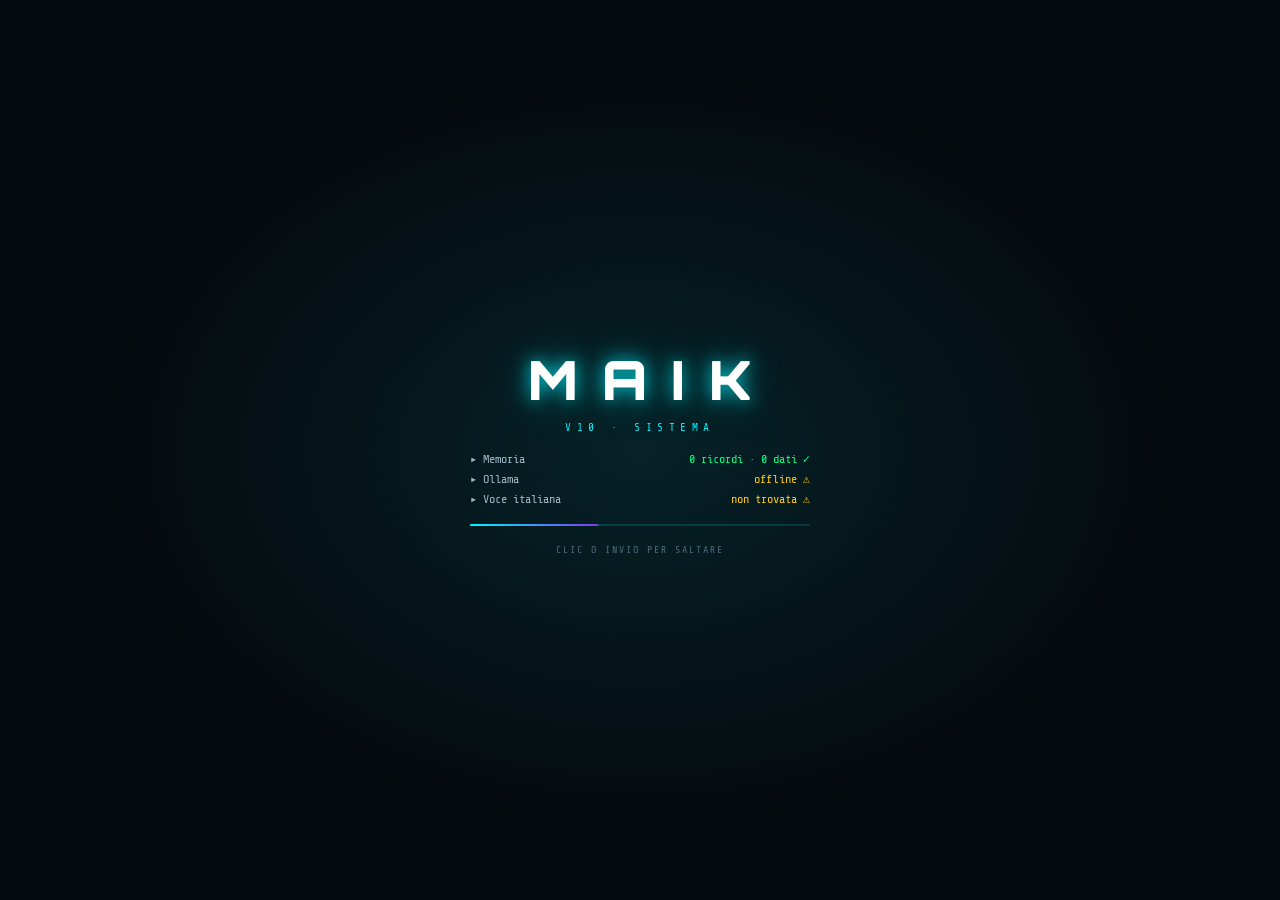
==== commit 44b25271: "MAIK V10 (client): anche nel browser più richieste insieme vanno all'agente Una frase come «mettimi " ====
--- a/index.html
+++ b/index.html
@@ -1992,7 +1992,8 @@
   const lastUser = [...state.conversation].reverse().find(m=>m.role==='user');
   if (!att && !(regen && lastUser && lastUser.attach)) {
     let local = null;
-    try { local = await smartRouter(text); } catch(e) { local = null; }
+    const toAgent = state.settings.agent!==false && multiIntent(text) && ollamaOnline && state.settings.model;
+    if (!toAgent) { try { local = await smartRouter(text); } catch(e) { local = null; } }
     if (local) {
       document.getElementById('send-btn').disabled = false;
       finishReply(local);
@@ -3576,6 +3577,11 @@
     return null;
   },
 ];
+// V10: più richieste nella stessa frase («mettimi in lista… e ricordami tra 20 minuti…»): il router a regole
+// ne capirebbe una sola (e male), quindi se l'agente è acceso e Ollama risponde ci pensa il modello, a tutte.
+const RE_INTENTS = ['ricordami|ricordarmi|avvisami|promemoria', 'lista', 'timer|sveglia|svegliami', 'meteo|che tempo fa|previsioni',
+  'quanto fa|calcola|calcolami', 'prendi nota|annota|annotati|segnati', 'che ore sono'].map(x=>new RegExp('(?<![a-zà-ÿ])(?:'+x+')(?![a-zà-ÿ])','i'));
+function multiIntent(t){ return RE_INTENTS.filter(rx=>rx.test(t||'')).length>=2; }
 async function smartRouter(text){
   const t=text.trim(), tl=t.toLowerCase();
   for (const route of ROUTES){
